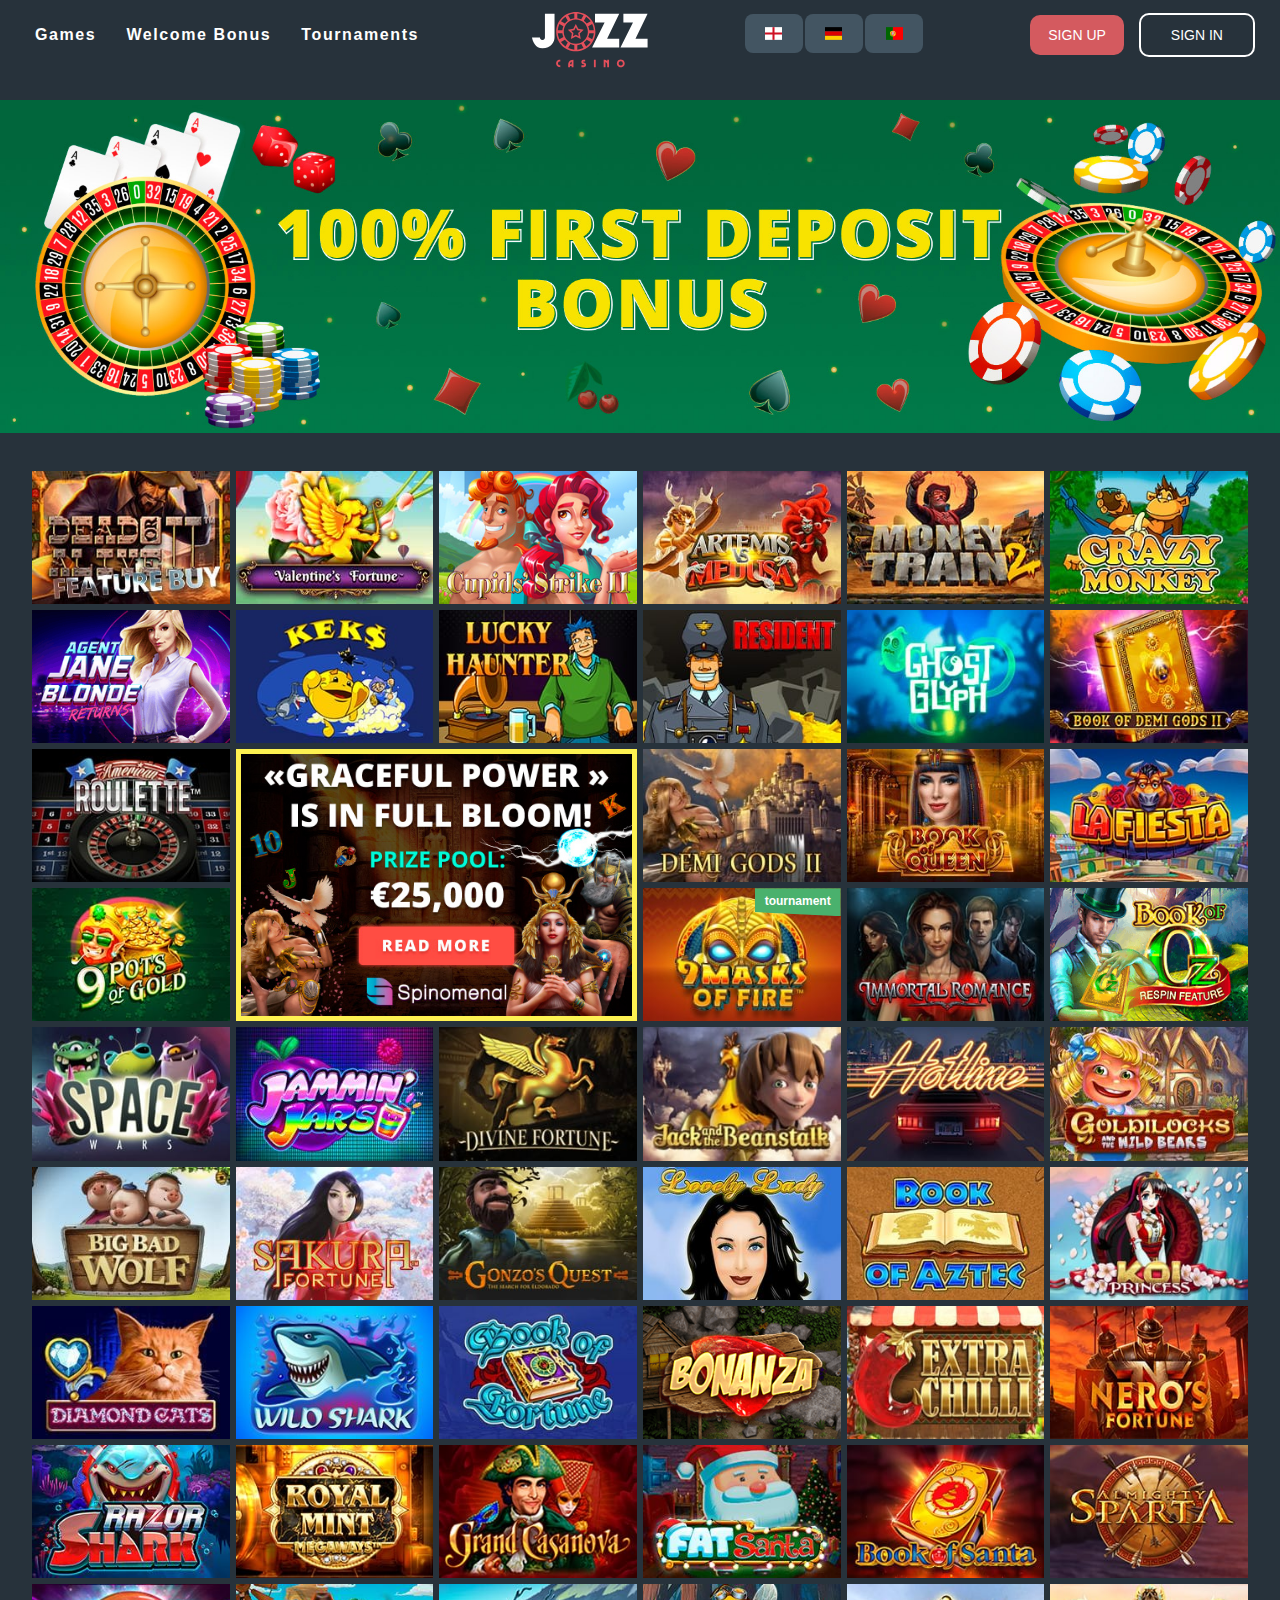
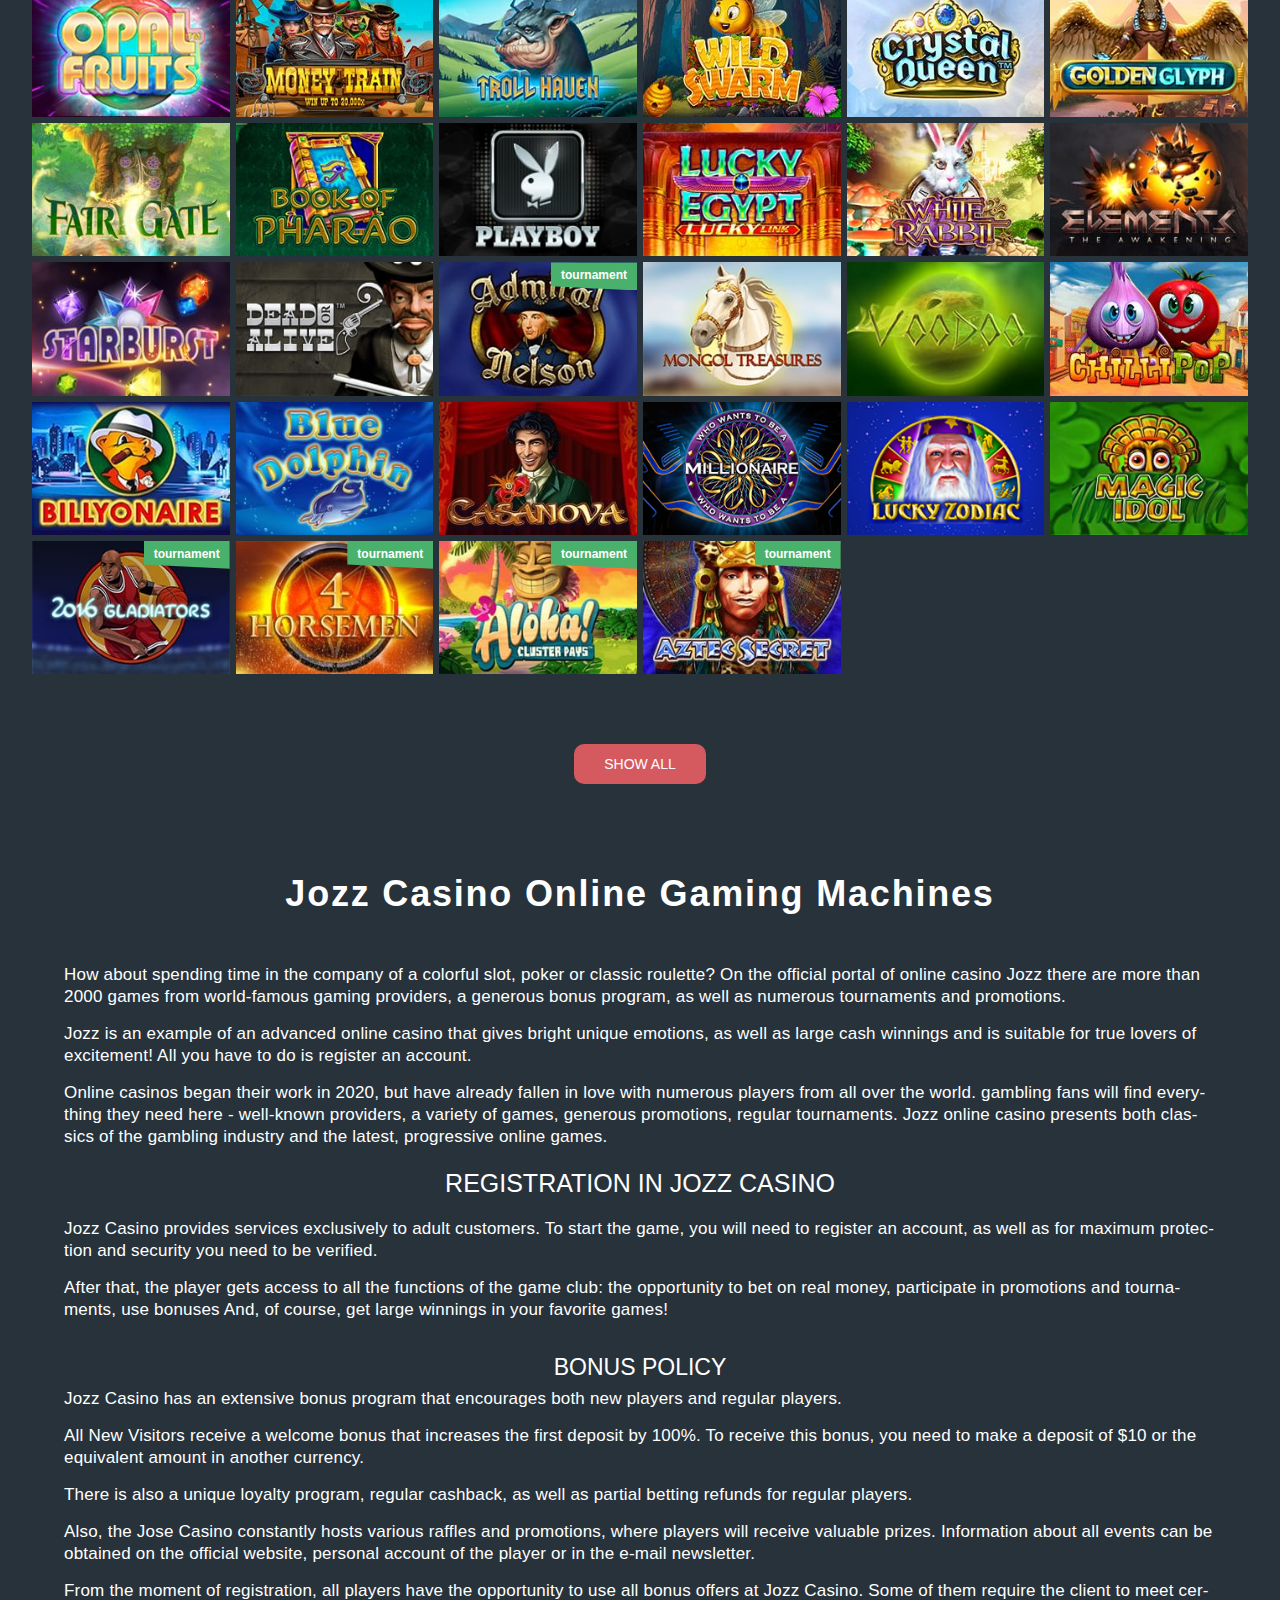
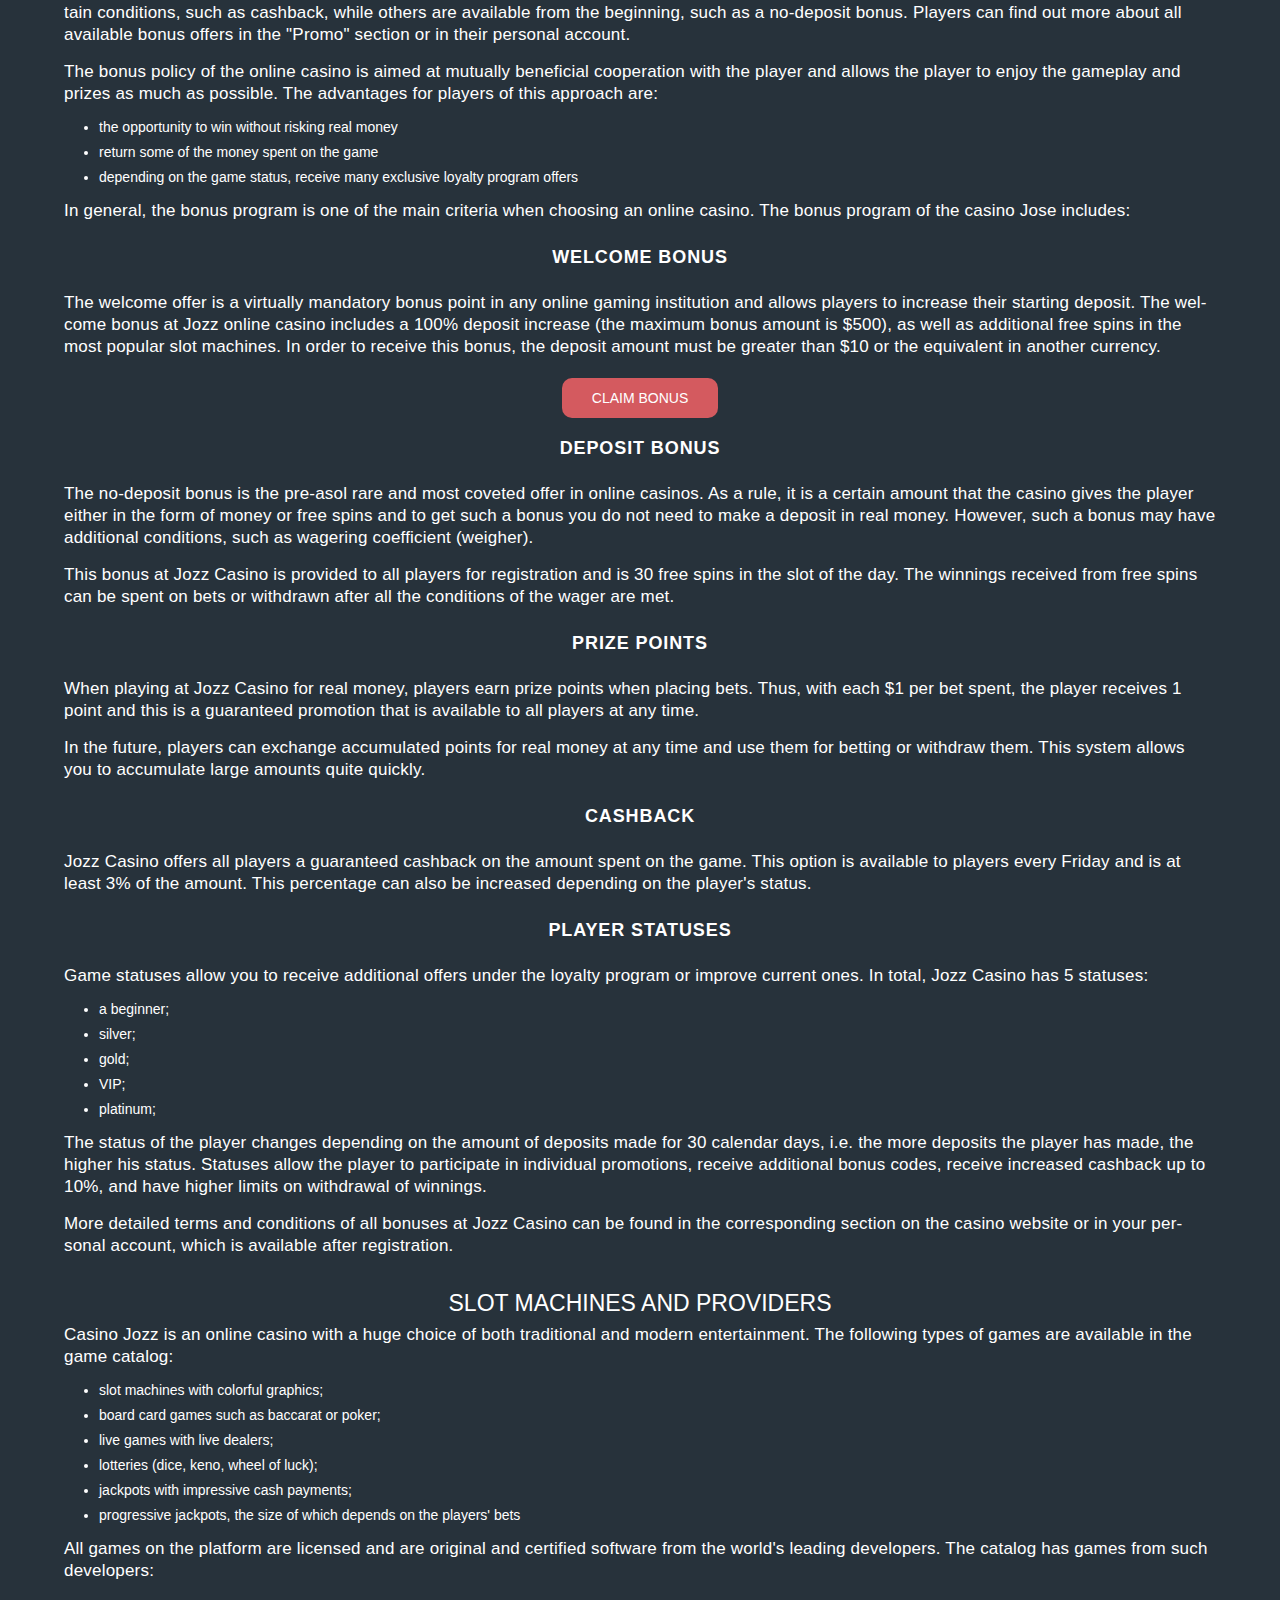
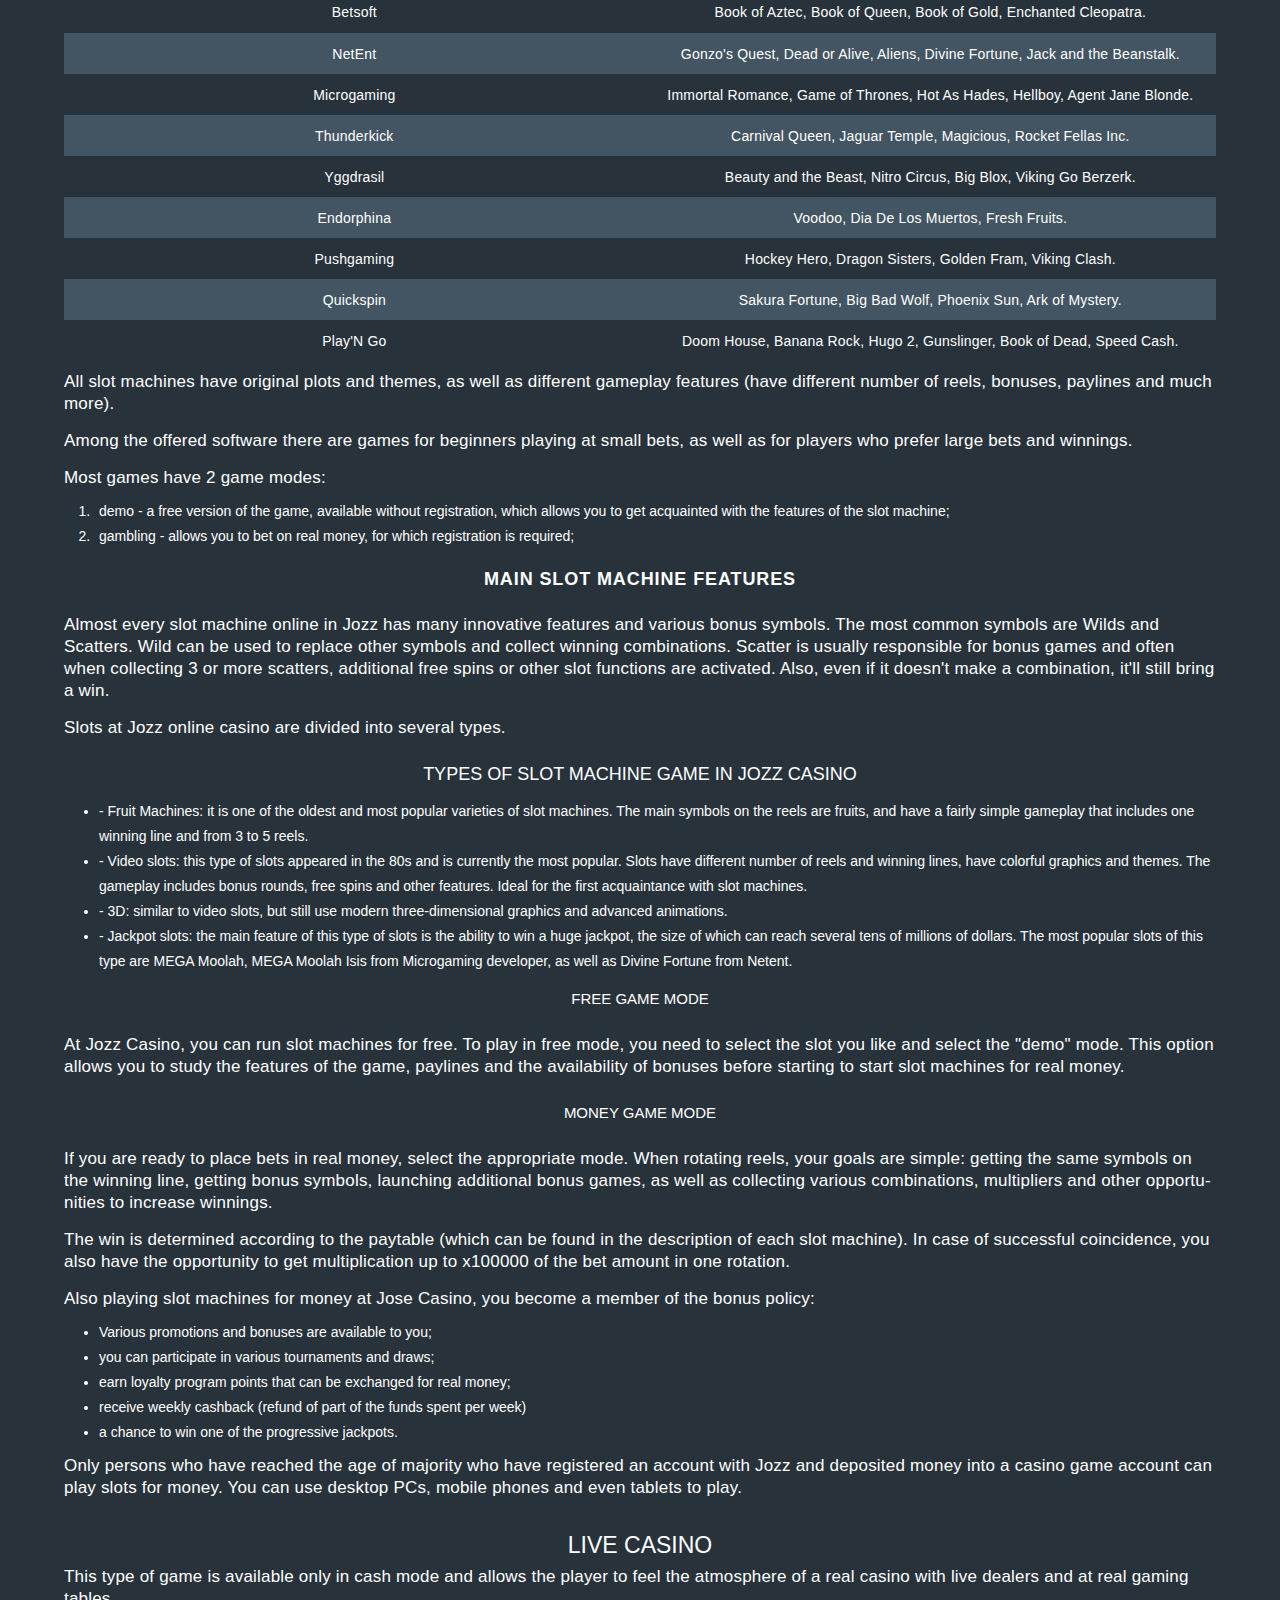
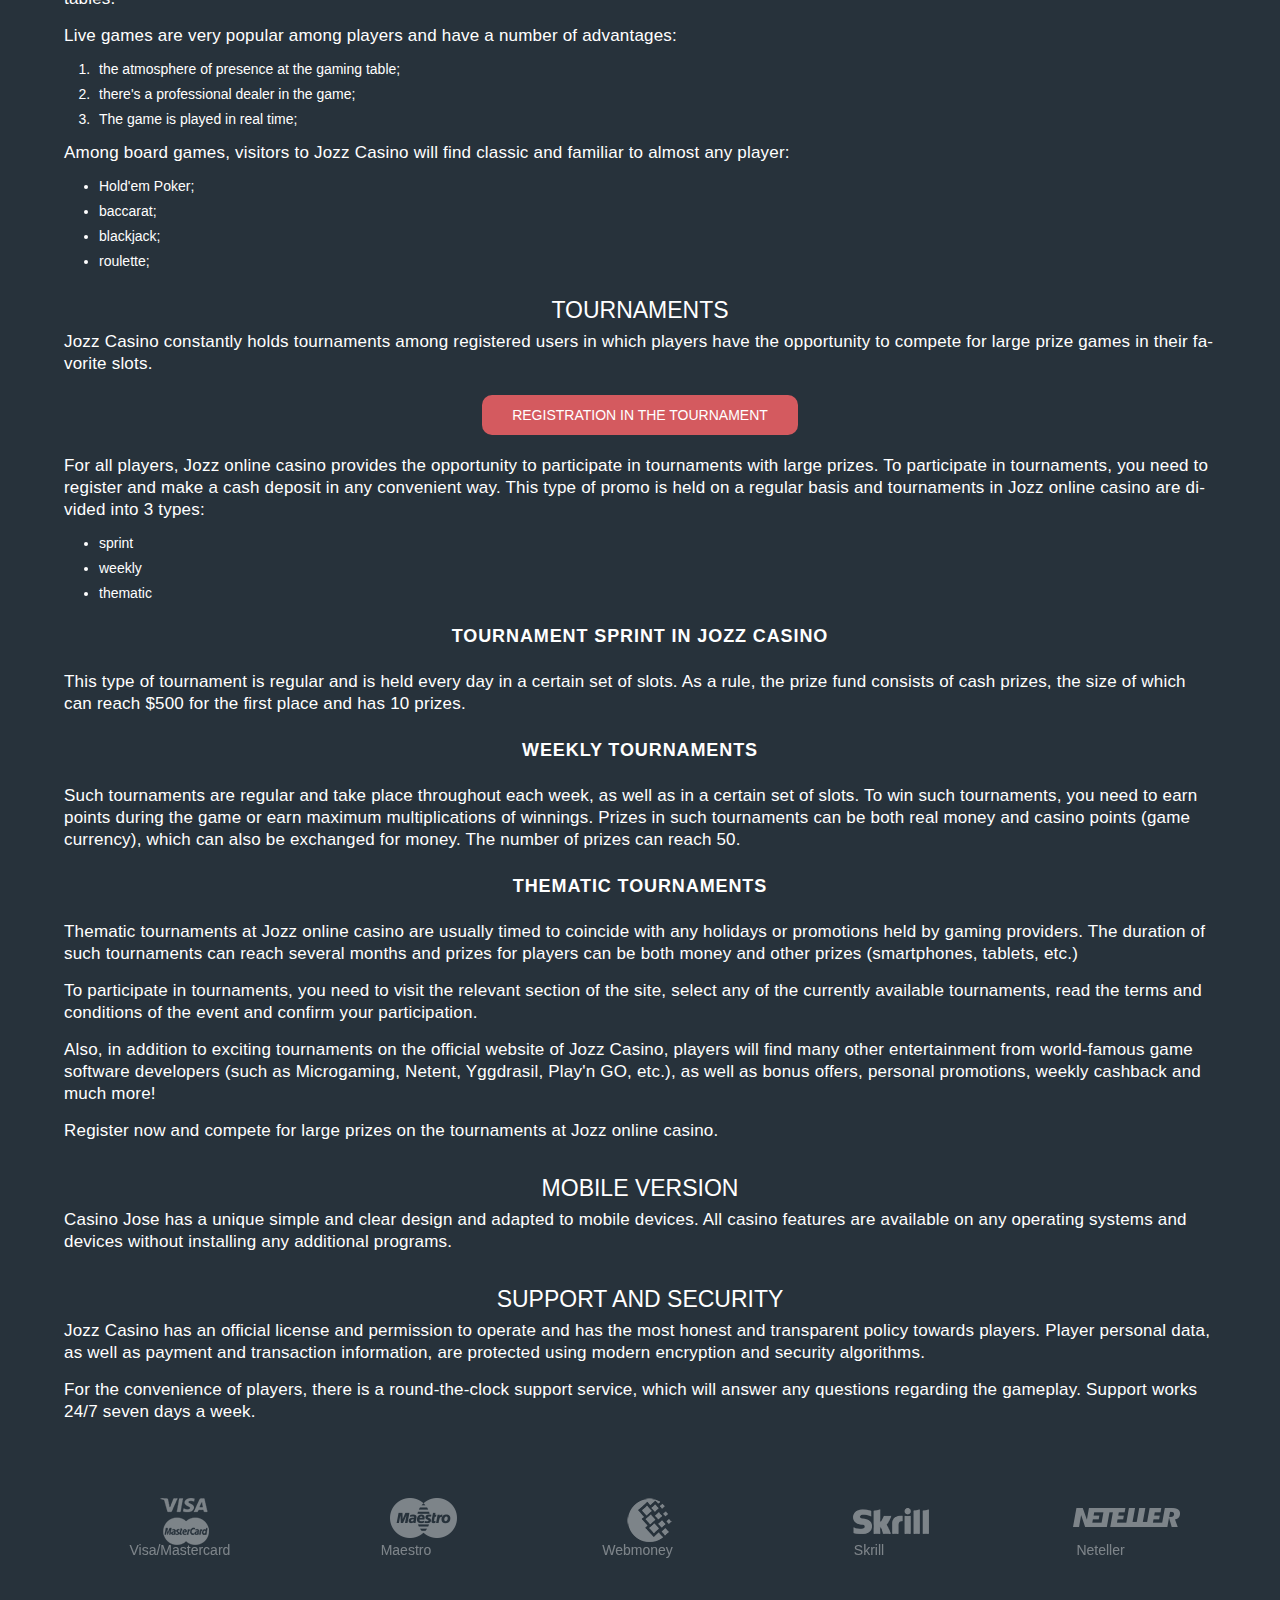
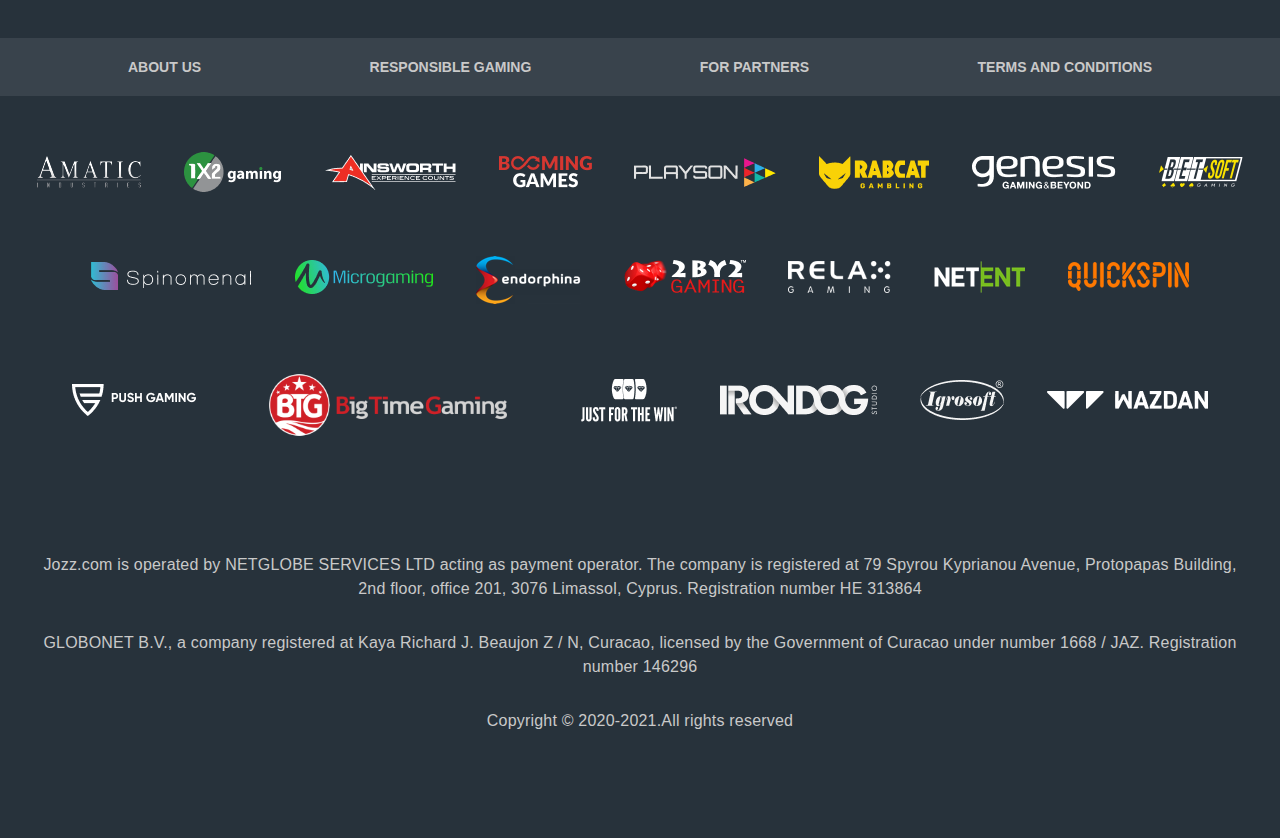
==== index.html @ a82b803a "Update index.html" ====
<!DOCTYPE html>
<html xmlns="http://www.w3.org/1999/xhtml" lang="en">
<head>
    <meta charset="UTF-8">
    <meta content="True" name="HandheldFriendly">
    <meta name="theme-color" content="#34424c">
    <meta name="viewport" content="initial-scale=1.0,minimum-scale=1.0,maximum-scale=1.0,width=device-width">
    <link rel="shortcut icon" type="image/x-icon" href="favicon.ico">
    <link rel="alternate" href="https://jozz-casino.github.io/" hreflang="en">
    <link rel="alternate" href="https://jozz-casino.github.io/de/" hreflang="de">
    <link rel="alternate" href="https://jozz-casino.github.io/pt/" hreflang="pt">
    <link rel="canonical" href="https://jozz-casino.github.io/">
    <title>Jozz online casino | Official website of Jozz Casino</title>
    <meta name="title" content="Jozz online casino | Official website of Jozz Casino">
    <meta name="description" content="The official website entry of Jozz online casino is a hall with licensed gambling and slots machines.">
    <meta name="keywords" content="jozzcasino, jozz casino, slots machine, online gambling">
    <link type="text/css" rel="stylesheet" href="main.css">
    <link type="text/css" rel="stylesheet" href="flag-icon.min.css">
    <meta name="msvalidate.01" content="D0B245B42FD0BAFA452D0A2E1EC56461" />
    <meta name="ahrefs-site-verification" content="7006e44dcd18ac11f52ba3ca4df21f56878add702a9eab594fc8f5e62fcdf2bf">
    <meta name="yandex-verification" content="850b9b584124d205" />
    <meta name="google-site-verification" content="a_10QCQyFEfsHe_pvBMb5BTrRDCr_xV-JUHJhdvZCvk" />
</head>
    <body style="overflow-y: scroll;">
    <div class="middle-position js-navigator-mob">
        <div class="middle-sidebar">
            <div class="middle-sidebar__wrap">
            <div class="navigator js-navigator">
            <div class="navigator__item js-game-link"><a href="#game" class="navigator__link"><span class="navigator-title">Games</span></a></div>
            <div class="navigator__item"><a href="#welcomebonus" class="navigator__link js-news-tab"><span class="navigator-title">Welcome bonus</span></a></div>
						<div class="navigator__item"><a href="#tournaments" class="navigator__link js-tournament-tab"><span class="navigator-title">Tournaments</span></a></div>
            
            <div class="navigator__item">
	          <a id="change_lang_mob" hreflang="en"><span class="flag-icon flag-icon-gb-eng"></span></a>
	          <a id="change_lang_mob" hreflang="de" href="/de/"><span class="flag-icon flag-icon-de"></span></a>
	          <a id="change_lang_mob" hreflang="pt" href="/pt/"><span class="flag-icon flag-icon-pt"></span></a>
	           </div>

                </div>           
            </div>
        </div>
    </div>

    <div class="main-wrapper">

    
    <div class="header">
        
        <nav class="header__nav js-navbar js-navbar-top">
        <div class="header__nav-navigation">
        <div class="header__nav-item"><a href="#game" class="header__nav-link js-game-link">Games</a></div>
        <div class="header__nav-item"><a href="#welcomebonus" class="header__nav-link js-news-tab">Welcome bonus</a></div>
        <div class="header__nav-item"><a href="#tournaments" class="header__nav-link js-tournament-tab">Tournaments</a></div>
				</div>              
<img class="logo__image" onclick="window.open('/goto/')"  src="main-logo.svg" alt="Jozz casino">
            <div class="header__nav-locale">
            <a hreflang="en" id="change_lang"><span class="flag-icon flag-icon-gb-eng"></span></a>
            <a hreflang="de" id="change_lang" href="/de/"><span class="flag-icon flag-icon-de"></span></a>
            <a hreflang="pt" id="change_lang" href="/pt/"><span class="flag-icon flag-icon-pt"></span></a>
            </div>
 
            <div class="header__nav-login">
            <a href="/goto/" class="btn btn-registration">Sign up</a>
            <a href="/goto/" class="btn-secondary btn-login">Sign in</a>
            </div>
        </nav>        
    </div>
<div class="main-box">
<div class="main">
	
<div class="carousel-main-block">
<a href="/goto/"><img class="carousel-image" data-u="image" src="banner.jpeg" alt="slider-image-101"></a>
</div>
            
<div class="tiles-block" id="game">
	                   <div class="game-list game-list--wrapper transition">
		                   
		                   <div class="game-list__item"> <div class="game-item"><picture><img src="deadoralive2fb_not_mobile_sw.jpg" class="v-lazy-image v-lazy-image-loaded" alt=""></picture>  <div class="game-item__hover"><div class="game-item__name"><span>Dead or Alive 2™</span></div> <div>  <span><a href="/goto/" class="game-item__play" rel="nofollow" target="_blank"></a> <a href="/goto/" class="game-item__demo-title" rel="nofollow" target="_blank">Demo</a></span></div></div></div></div><div class="game-list__item"> <div class="game-item"><picture><img src="SlotMachine_ValentinesFortune.jpg" class="v-lazy-image v-lazy-image-loaded" alt=""></picture>  <div class="game-item__hover"><div class="game-item__name"><span>Valentine’s Fortune</span></div> <div>  <span><a href="/goto/" class="game-item__play" rel="nofollow" target="_blank"></a> <a href="/goto/" class="game-item__demo-title" rel="nofollow" target="_blank">
                                       Demo
                                   </a></span></div></div></div></div><div class="game-list__item"> <div class="game-item"><picture><img src="SlotMachine_CupidStrike2.jpg" class="v-lazy-image v-lazy-image-loaded" alt=""></picture>  <div class="game-item__hover"><div class="game-item__name"><span>Cupid Strike 2</span></div> <div>  <span><a href="/goto/" class="game-item__play" rel="nofollow" target="_blank"></a> <a href="/goto/" class="game-item__demo-title" rel="nofollow" target="_blank">
                                       Demo
                                   </a></span></div></div></div></div><div class="game-list__item"> <div class="game-item"><picture><img src="artemisvsmedusa.jpg" class="v-lazy-image v-lazy-image-loaded" alt=""></picture>  <div class="game-item__hover"><div class="game-item__name"><span>Artemis vs Medusa</span></div> <div>  <span><a href="/goto/" class="game-item__play" rel="nofollow" target="_blank"></a> <a href="/goto/" class="game-item__demo-title" rel="nofollow" target="_blank">
                                       Demo
                                   </a></span></div></div></div></div><div class="game-list__item"> <div class="game-item"><picture><img src="moneytrain2.jpg" class="v-lazy-image v-lazy-image-loaded" alt=""></picture>  <div class="game-item__hover"><div class="game-item__name"><span>Money Train 2</span></div> <div>  <span><a href="/goto/" class="game-item__play" rel="nofollow" target="_blank"></a> <a href="/goto/" class="game-item__demo-title" rel="nofollow" target="_blank">
                                       Demo
                                   </a></span></div></div></div></div><div class="game-list__item"> <div class="game-item"><picture><img src="crazymonkey.jpg" class="v-lazy-image v-lazy-image-loaded" alt=""></picture>  <div class="game-item__hover"><div class="game-item__name"><span>Crazy Monkey</span></div> <div>  <span><a href="/goto/" class="game-item__play" rel="nofollow" target="_blank"></a> <a href="/goto/" class="game-item__demo-title" rel="nofollow" target="_blank">
                                       Demo
                                   </a></span></div></div></div></div><div class="game-list__item"> <div class="game-item"><picture><img src="agentjaneblondereturnsDesktop.jpg" class="v-lazy-image v-lazy-image-loaded" alt=""></picture>  <div class="game-item__hover"><div class="game-item__name"><span>Spinoween</span></div> <div>  <span><a href="/goto/" class="game-item__play" rel="nofollow" target="_blank"></a> <a href="/goto/" class="game-item__demo-title" rel="nofollow" target="_blank">
                                       Demo
                                   </a></span></div></div></div></div><div class="game-list__item"> <div class="game-item"><picture><img src="keks.jpg" class="v-lazy-image v-lazy-image-loaded" alt=""></picture>  <div class="game-item__hover"><div class="game-item__name"><span>Keks</span></div> <div>  <span><a href="/goto/" class="game-item__play" rel="nofollow" target="_blank"></a> <a href="/goto/" class="game-item__demo-title" rel="nofollow" target="_blank">
                                       Demo
                                   </a></span></div></div></div></div><div class="game-list__item"> <div class="game-item"><picture><img src="luckyhaunter.jpg" class="v-lazy-image v-lazy-image-loaded" alt=""></picture>  <div class="game-item__hover"><div class="game-item__name"><span>Lucky Haunter</span></div> <div>  <span><a href="/goto/" class="game-item__play" rel="nofollow" target="_blank"></a> <a href="/goto/" class="game-item__demo-title" rel="nofollow" target="_blank">
                                       Demo
                                   </a></span></div></div></div></div><div class="game-list__item"> <div class="game-item"><picture><img src="resident.jpg" class="v-lazy-image v-lazy-image-loaded" alt=""></picture>  <div class="game-item__hover"><div class="game-item__name"><span>Resident</span></div> <div>  <span><a href="/goto/" class="game-item__play" rel="nofollow" target="_blank"></a> <a href="/goto/" class="game-item__demo-title" rel="nofollow" target="_blank">
                                       Demo
                                   </a></span></div></div></div></div><div class="game-list__item"> <div class="game-item"><picture><img src="ghostglyph.jpg" class="v-lazy-image v-lazy-image-loaded" alt=""></picture>  <div class="game-item__hover"><div class="game-item__name"><span>Ghost Glyph</span></div> <div>  <span><a href="/goto/" class="game-item__play" rel="nofollow" target="_blank"></a> <a href="/goto/" class="game-item__demo-title" rel="nofollow" target="_blank">
                                       Demo
                                   </a></span></div></div></div></div><div class="game-list__item"> <div class="game-item"><picture><img src="SlotMachine_BookOfDemiGods2.jpg" class="v-lazy-image v-lazy-image-loaded" alt=""></picture>  <div class="game-item__hover"><div class="game-item__name"><span>Book Of Demi Gods II</span></div> <div>  <span><a href="/goto/" class="game-item__play" rel="nofollow" target="_blank"></a> <a href="/goto/" class="game-item__demo-title" rel="nofollow" target="_blank">
                                       Demo
                                   </a></span></div></div></div></div><div class="game-list__item"> <div class="game-item"><picture><img src="americanroulette3_not_mobile_sw.jpg" class="v-lazy-image v-lazy-image-loaded" alt=""></picture>  <div class="game-item__hover"><div class="game-item__name"><span>Penny Fruits</span></div> <div>  <span><a href="/goto/" class="game-item__play" rel="nofollow" target="_blank"></a> <a href="/goto/" class="game-item__demo-title" rel="nofollow" target="_blank">
                                       Demo
                                   </a></span></div></div></div></div><div class="game-list__item"> <div class="game-item"><picture><img src="SlotMachine_DemiGods2-15E.jpg" class="v-lazy-image v-lazy-image-loaded" alt=""></picture>  <div class="game-item__hover"><div class="game-item__name"><span>Demi Gods 2</span></div> <div>  <span><a href="/goto/" class="game-item__play" rel="nofollow" target="_blank"></a> <a href="/goto/" class="game-item__demo-title" rel="nofollow" target="_blank">
                                       Demo
                                   </a></span></div></div></div></div><div class="game-list__item"> <div class="game-item"><picture><img src="bookofqueen.jpg" class="v-lazy-image v-lazy-image-loaded" alt=""></picture>  <div class="game-item__hover"><div class="game-item__name"><span>Story Of Hercules</span></div> <div>  <span><a href="/goto/" class="game-item__play" rel="nofollow" target="_blank"></a> <a href="/goto/" class="game-item__demo-title" rel="nofollow" target="_blank">
                                       Demo
                                   </a></span></div></div></div></div><div class="game-list__item"> <div class="game-item"><picture><img src="lafiesta.jpg" class="v-lazy-image v-lazy-image-loaded" alt=""></picture>  <div class="game-item__hover"><div class="game-item__name"><span>La Fiesta</span></div> <div>  <span><a href="/goto/" class="game-item__play" rel="nofollow" target="_blank"></a> <a href="/goto/" class="game-item__demo-title" rel="nofollow" target="_blank">
                                       Demo
                                   </a></span></div></div></div></div><div class="game-list__item"> <div class="game-item"><picture><img src="9potsOfGoldDesktop.jpg" class="v-lazy-image v-lazy-image-loaded" alt=""></picture>  <div class="game-item__hover"><div class="game-item__name"><span>9 Pots Of Gold</span></div> <div>  <span><a href="/goto/" class="game-item__play" rel="nofollow" target="_blank"></a> <a href="/goto/" class="game-item__demo-title" rel="nofollow" target="_blank">
                                       Demo
                                   </a></span></div></div></div></div><div class="game-list__item"> <div class="game-item"><picture><img src="9masksOfFireDesktop.jpg" class="v-lazy-image v-lazy-image-loaded" alt=""></picture> <span class="game-item__status game-item__status--tournament">
                            tournament
                        </span> <div class="game-item__hover"><div class="game-item__name"><span>9 Masks Of Fire</span></div> <div>  <span><a href="/goto/" class="game-item__play" rel="nofollow" target="_blank"></a> <a href="/goto/" class="game-item__demo-title" rel="nofollow" target="_blank">
                                       Demo
                                   </a></span></div></div></div></div><div class="game-list__item"> <div class="game-item"><picture><img src="immortalRomanceDesktop.jpg" class="v-lazy-image v-lazy-image-loaded" alt=""></picture>  <div class="game-item__hover"><div class="game-item__name"><span>Immortal Romance</span></div> <div>  <span><a href="/goto/" class="game-item__play" rel="nofollow" target="_blank"></a> <a href="/goto/" class="game-item__demo-title" rel="nofollow" target="_blank">
                                       Demo
                                   </a></span></div></div></div></div><div class="game-list__item"> <div class="game-item"><picture><img src="bookOfOzDesktop.jpg" class="v-lazy-image v-lazy-image-loaded" alt=""></picture>  <div class="game-item__hover"><div class="game-item__name"><span>Book Of Oz</span></div> <div>  <span><a href="/goto/" class="game-item__play" rel="nofollow" target="_blank"></a> <a href="/goto/" class="game-item__demo-title" rel="nofollow" target="_blank">
                                       Demo
                                   </a></span></div></div></div></div><div class="game-list__item"> <div class="game-item"><picture><img src="spacewars_not_mobile_sw.jpg" class="v-lazy-image v-lazy-image-loaded" alt=""></picture>  <div class="game-item__hover"><div class="game-item__name"><span>Space Wars</span></div> <div>  <span><a href="/goto/" class="game-item__play" rel="nofollow" target="_blank"></a> <a href="/goto/" class="game-item__demo-title" rel="nofollow" target="_blank">
                                       Demo
                                   </a></span></div></div></div></div><div class="game-list__item"> <div class="game-item"><picture><img src="jamminjars.jpg" class="v-lazy-image v-lazy-image-loaded" alt=""></picture>  <div class="game-item__hover"><div class="game-item__name"><span>Jammin Jars</span></div> <div>  <span><a href="/goto/" class="game-item__play" rel="nofollow" target="_blank"></a> <a href="/goto/" class="game-item__demo-title" rel="nofollow" target="_blank">
                                       Demo
                                   </a></span></div></div></div></div><div class="game-list__item"> <div class="game-item"><picture><img src="godsoffortune_not_mobile_sw.jpg" class="v-lazy-image v-lazy-image-loaded" alt=""></picture>  <div class="game-item__hover"><div class="game-item__name"><span>Divine Fortune</span></div> <div>  <span><a href="/goto/" class="game-item__play" rel="nofollow" target="_blank"></a> <a href="/goto/" class="game-item__demo-title" rel="nofollow" target="_blank">
                                       Demo
                                   </a></span></div></div></div></div><div class="game-list__item"> <div class="game-item"><picture><img src="jackandbeanstalk_not_mobile_sw.jpg" class="v-lazy-image v-lazy-image-loaded" alt=""></picture>  <div class="game-item__hover"><div class="game-item__name"><span>Jack And The Beanstalk</span></div> <div>  <span><a href="/goto/" class="game-item__play" rel="nofollow" target="_blank"></a> <a href="/goto/" class="game-item__demo-title" rel="nofollow" target="_blank">
                                       Demo
                                   </a></span></div></div></div></div><div class="game-list__item"> <div class="game-item"><picture><img src="hotline_not_mobile_sw.jpg" class="v-lazy-image v-lazy-image-loaded" alt=""></picture>  <div class="game-item__hover"><div class="game-item__name"><span>Hotline</span></div> <div>  <span><a href="/goto/" class="game-item__play" rel="nofollow" target="_blank"></a> <a href="/goto/" class="game-item__demo-title" rel="nofollow" target="_blank">
                                       Demo
                                   </a></span></div></div></div></div><div class="game-list__item"> <div class="game-item"><picture><img src="goldilocks2.jpg" class="v-lazy-image v-lazy-image-loaded" alt=""></picture>  <div class="game-item__hover"><div class="game-item__name"><span>Goldilocks And The Wild Bears</span></div> <div>  <span><a href="/goto/" class="game-item__play" rel="nofollow" target="_blank"></a> <a href="/goto/" class="game-item__demo-title" rel="nofollow" target="_blank">
                                       Demo
                                   </a></span></div></div></div></div><div class="game-list__item"> <div class="game-item"><picture><img src="bbw.jpg" class="v-lazy-image v-lazy-image-loaded" alt=""></picture>  <div class="game-item__hover"><div class="game-item__name"><span>Big Bad Wolf</span></div> <div>  <span><a href="/goto/" class="game-item__play" rel="nofollow" target="_blank"></a> <a href="/goto/" class="game-item__demo-title" rel="nofollow" target="_blank">
                                       Demo
                                   </a></span></div></div></div></div><div class="game-list__item"> <div class="game-item"><picture><img src="sakurafortune.jpg" class="v-lazy-image v-lazy-image-loaded" alt=""></picture>  <div class="game-item__hover"><div class="game-item__name"><span>Sakura Fortune</span></div> <div>  <span><a href="/goto/" class="game-item__play" rel="nofollow" target="_blank"></a> <a href="/goto/" class="game-item__demo-title" rel="nofollow" target="_blank">
                                       Demo
                                   </a></span></div></div></div></div><div class="game-list__item"> <div class="game-item"><picture><img src="eldorado_not_mobile_sw.jpg" class="v-lazy-image v-lazy-image-loaded" alt=""></picture>  <div class="game-item__hover"><div class="game-item__name"><span>Gonzo's Quest</span></div> <div>  <span><a href="/goto/" class="game-item__play" rel="nofollow" target="_blank"></a> <a href="/goto/" class="game-item__demo-title" rel="nofollow" target="_blank">
                                       Demo
                                   </a></span></div></div></div></div><div class="game-list__item"> <div class="game-item"><picture><img src="ladyluck.jpg" class="v-lazy-image v-lazy-image-loaded" alt=""></picture>  <div class="game-item__hover"><div class="game-item__name"><span>Lovely Lady</span></div> <div>  <span><a href="/goto/" class="game-item__play" rel="nofollow" target="_blank"></a> <a href="/goto/" class="game-item__demo-title" rel="nofollow" target="_blank">
                                       Demo
                                   </a></span></div></div></div></div><div class="game-list__item"> <div class="game-item"><picture><img src="bookofaztec.jpg" class="v-lazy-image v-lazy-image-loaded" alt=""></picture>  <div class="game-item__hover"><div class="game-item__name"><span>Book Of Aztec</span></div> <div>  <span><a href="/goto/" class="game-item__play" rel="nofollow" target="_blank"></a> <a href="/goto/" class="game-item__demo-title" rel="nofollow" target="_blank">
                                       Demo
                                   </a></span></div></div></div></div><div class="game-list__item"> <div class="game-item"><picture><img src="koiprincess_not_mobile_sw.jpg" class="v-lazy-image v-lazy-image-loaded" alt=""></picture>  <div class="game-item__hover"><div class="game-item__name"><span>Koi Princess</span></div> <div>  <span><a href="/goto/" class="game-item__play" rel="nofollow" target="_blank"></a> <a href="/goto/" class="game-item__demo-title" rel="nofollow" target="_blank">
                                       Demo
                                   </a></span></div></div></div></div><div class="game-list__item"> <div class="game-item"><picture><img src="diamondcats.jpg" class="v-lazy-image v-lazy-image-loaded" alt=""></picture>  <div class="game-item__hover"><div class="game-item__name"><span>Diamond Cats</span></div> <div>  <span><a href="/goto/" class="game-item__play" rel="nofollow" target="_blank"></a> <a href="/goto/" class="game-item__demo-title" rel="nofollow" target="_blank">
                                       Demo
                                   </a></span></div></div></div></div><div class="game-list__item"> <div class="game-item"><picture><img src="wildshark.jpg" class="v-lazy-image v-lazy-image-loaded" alt=""></picture>  <div class="game-item__hover"><div class="game-item__name"><span>Wild Shark</span></div> <div>  <span><a href="/goto/" class="game-item__play" rel="nofollow" target="_blank"></a> <a href="/goto/" class="game-item__demo-title" rel="nofollow" target="_blank">
                                       Demo
                                   </a></span></div></div></div></div><div class="game-list__item"> <div class="game-item"><picture><img src="bookoffortune.jpg" class="v-lazy-image v-lazy-image-loaded" alt=""></picture>  <div class="game-item__hover"><div class="game-item__name"><span>Book Of Fortune</span></div> <div>  <span><a href="/goto/" class="game-item__play" rel="nofollow" target="_blank"></a> <a href="/goto/" class="game-item__demo-title" rel="nofollow" target="_blank">
                                       Demo
                                   </a></span></div></div></div></div><div class="game-list__item"> <div class="game-item"><picture><img src="bonanzaDesktop.jpg" class="v-lazy-image v-lazy-image-loaded" alt=""></picture>  <div class="game-item__hover"><div class="game-item__name"><span>Bonanza</span></div> <div>  <span><a href="/goto/" class="game-item__play" rel="nofollow" target="_blank"></a> <a href="/goto/" class="game-item__demo-title" rel="nofollow" target="_blank">
                                       Demo
                                   </a></span></div></div></div></div><div class="game-list__item"> <div class="game-item"><picture><img src="extraChilliDesktop.jpg" class="v-lazy-image v-lazy-image-loaded" alt=""></picture>  <div class="game-item__hover"><div class="game-item__name"><span>Extra Chilli</span></div> <div>  <span><a href="/goto/" class="game-item__play" rel="nofollow" target="_blank"></a> <a href="/goto/" class="game-item__demo-title" rel="nofollow" target="_blank">
                                       Demo
                                   </a></span></div></div></div></div><div class="game-list__item"> <div class="game-item"><picture><img src="nerosfortune.jpg" class="v-lazy-image v-lazy-image-loaded" alt=""></picture>  <div class="game-item__hover"><div class="game-item__name"><span>Nero's Fortune</span></div> <div>  <span><a href="/goto/" class="game-item__play" rel="nofollow" target="_blank"></a> <a href="/goto/" class="game-item__demo-title" rel="nofollow" target="_blank">
                                       Demo
                                   </a></span></div></div></div></div><div class="game-list__item"> <div class="game-item"><picture><img src="razorshark.jpg" class="v-lazy-image v-lazy-image-loaded" alt=""></picture>  <div class="game-item__hover"><div class="game-item__name"><span>Razor Shark</span></div> <div>  <span><a href="/goto/" class="game-item__play" rel="nofollow" target="_blank"></a> <a href="/goto/" class="game-item__demo-title" rel="nofollow" target="_blank">
                                       Demo
                                   </a></span></div></div></div></div><div class="game-list__item"> <div class="game-item"><picture><img src="royalmint.jpg" class="v-lazy-image v-lazy-image-loaded" alt=""></picture>  <div class="game-item__hover"><div class="game-item__name"><span>Royal Mint</span></div> <div>  <span><a href="/goto/" class="game-item__play" rel="nofollow" target="_blank"></a> <a href="/goto/" class="game-item__demo-title" rel="nofollow" target="_blank">
                                       Demo
                                   </a></span></div></div></div></div><div class="game-list__item"> <div class="game-item"><picture><img src="grandcasanova.jpg" class="v-lazy-image v-lazy-image-loaded" alt=""></picture>  <div class="game-item__hover"><div class="game-item__name"><span>Grand Casanova</span></div> <div>  <span><a href="/goto/" class="game-item__play" rel="nofollow" target="_blank"></a> <a href="/goto/" class="game-item__demo-title" rel="nofollow" target="_blank">
                                       Demo
                                   </a></span></div></div></div></div><div class="game-list__item"> <div class="game-item"><picture><img src="fatsanta.jpg" class="v-lazy-image v-lazy-image-loaded" alt=""></picture>  <div class="game-item__hover"><div class="game-item__name"><span>Fat Santa</span></div> <div>  <span><a href="/goto/" class="game-item__play" rel="nofollow" target="_blank"></a> <a href="/goto/" class="game-item__demo-title" rel="nofollow" target="_blank">
                                       Demo
                                   </a></span></div></div></div></div><div class="game-list__item"> <div class="game-item"><picture><img src="endorphina2_BookOfSanta@ENDORPHINA.jpg" class="v-lazy-image v-lazy-image-loaded" alt=""></picture>  <div class="game-item__hover"><div class="game-item__name"><span>Book Of Santa</span></div> <div>  <span><a href="/goto/" class="game-item__play" rel="nofollow" target="_blank"></a> <a href="/goto/" class="game-item__demo-title" rel="nofollow" target="_blank">
                                       Demo
                                   </a></span></div></div></div></div><div class="game-list__item"> <div class="game-item"><picture><img src="endorphina2_AlmightySparta@ENDORPHINA.jpg" class="v-lazy-image v-lazy-image-loaded" alt=""></picture>  <div class="game-item__hover"><div class="game-item__name"><span>Almighty Sparta</span></div> <div>  <span><a href="/goto/" class="game-item__play" rel="nofollow" target="_blank"></a> <a href="/goto/" class="game-item__demo-title" rel="nofollow" target="_blank">
                                       Demo
                                   </a></span></div></div></div></div><div class="game-list__item"> <div class="game-item"><picture><img src="opalfruits.jpg" class="v-lazy-image v-lazy-image-loaded" alt=""></picture>  <div class="game-item__hover"><div class="game-item__name"><span>Opal Fruits</span></div> <div>  <span><a href="/goto/" class="game-item__play"></a> <a href="/goto/" class="game-item__demo-title" rel="nofollow" target="_blank">
                                       Demo
                                   </a></span></div></div></div></div><div class="game-list__item"> <div class="game-item"><picture><img src="moneytrain.jpg" class="v-lazy-image v-lazy-image-loaded" alt=""></picture>  <div class="game-item__hover"><div class="game-item__name"><span>Money Train</span></div> <div>  <span><a href="/goto/" class="game-item__play" rel="nofollow" target="_blank"></a> <a href="/goto/" class="game-item__demo-title" rel="nofollow" target="_blank">
                                       Demo
                                   </a></span></div></div></div></div><div class="game-list__item"> <div class="game-item"><picture><img src="endorphina2_TrollHaven@ENDORPHINA.jpg" class="v-lazy-image v-lazy-image-loaded" alt=""></picture>  <div class="game-item__hover"><div class="game-item__name"><span>Troll Haven</span></div> <div>  <span><a href="/goto/" class="game-item__play" rel="nofollow" target="_blank"></a> <a href="/goto/" class="game-item__demo-title" rel="nofollow" target="_blank">
                                       Demo
                                   </a></span></div></div></div></div><div class="game-list__item"> <div class="game-item"><picture><img src="wildswarm.jpg" class="v-lazy-image v-lazy-image-loaded" alt=""></picture>  <div class="game-item__hover"><div class="game-item__name"><span>Wild Swarm</span></div> <div>  <span><a href="/goto/" class="game-item__play" rel="nofollow" target="_blank"></a> <a href="/goto/" class="game-item__demo-title" rel="nofollow" target="_blank">
                                       Demo
                                   </a></span></div></div></div></div><div class="game-list__item"> <div class="game-item"><picture><img src="crystalqueen.jpg" class="v-lazy-image v-lazy-image-loaded" alt=""></picture>  <div class="game-item__hover"><div class="game-item__name"><span>Crystal Queen</span></div> <div>  <span><a href="/goto/" class="game-item__play" rel="nofollow" target="_blank"></a> <a href="/goto/" class="game-item__demo-title" rel="nofollow" target="_blank">
                                       Demo
                                   </a></span></div></div></div></div><div class="game-list__item"> <div class="game-item"><picture><img src="goldenglyph.jpg" class="v-lazy-image v-lazy-image-loaded" alt=""></picture>  <div class="game-item__hover"><div class="game-item__name"><span>Golden Glyph</span></div> <div>  <span><a href="/goto/" class="game-item__play" rel="nofollow" target="_blank"></a> <a href="/goto/" class="game-item__demo-title" rel="nofollow" target="_blank">
                                       Demo
                                   </a></span></div></div></div></div><div class="game-list__item"> <div class="game-item"><picture><img src="fairygate.jpg" class="v-lazy-image v-lazy-image-loaded" alt=""></picture>  <div class="game-item__hover"><div class="game-item__name"><span>Fairy Gate</span></div> <div>  <span><a href="/goto/" class="game-item__play" rel="nofollow" target="_blank"></a> <a href="/goto/" class="game-item__demo-title" rel="nofollow" target="_blank">
                                       Demo
                                   </a></span></div></div></div></div><div class="game-list__item"> <div class="game-item"><picture><img src="bookofpharao.jpg" class="v-lazy-image v-lazy-image-loaded" alt=""></picture>  <div class="game-item__hover"><div class="game-item__name"><span>Book Of Pharao</span></div> <div>  <span><a href="/goto/" class="game-item__play" rel="nofollow" target="_blank"></a> <a href="/goto/" class="game-item__demo-title" rel="nofollow" target="_blank">
                                       Demo
                                   </a></span></div></div></div></div><div class="game-list__item"> <div class="game-item"><picture><img src="Playboy.png" class="v-lazy-image v-lazy-image-loaded" alt=""></picture>  <div class="game-item__hover"><div class="game-item__name"><span>Playboy</span></div> <div>  <span><a href="/goto/" class="game-item__play" rel="nofollow" target="_blank"></a> <a href="/goto/" class="game-item__demo-title" rel="nofollow" target="_blank">
                                       Demo
                                   </a></span></div></div></div></div><div class="game-list__item"> <div class="game-item"><picture><img src="luckyegypt.jpg" class="v-lazy-image v-lazy-image-loaded" alt=""></picture>  <div class="game-item__hover"><div class="game-item__name"><span>Lucky Egypt</span></div> <div>  <span><a href="/goto/" class="game-item__play" rel="nofollow" target="_blank"></a> <a href="/goto/" class="game-item__demo-title" rel="nofollow" target="_blank">
                                       Demo
                                   </a></span></div></div></div></div><div class="game-list__item"> <div class="game-item"><picture><img src="whiteRabbitDesktop.jpg" class="v-lazy-image v-lazy-image-loaded" alt=""></picture>  <div class="game-item__hover"><div class="game-item__name"><span>White Rabbit</span></div> <div>  <span><a href="/goto/" class="game-item__play" rel="nofollow" target="_blank"></a> <a href="/goto/" class="game-item__demo-title" rel="nofollow" target="_blank">
                                       Demo
                                   </a></span></div></div></div></div><div class="game-list__item"> <div class="game-item"><picture><img src="elements_not_mobile_sw.jpg" class="v-lazy-image v-lazy-image-loaded" alt=""></picture>  <div class="game-item__hover"><div class="game-item__name"><span>Elements: The Awakening</span></div> <div>  <span><a href="/goto/" class="game-item__play" rel="nofollow" target="_blank"></a> <a href="/goto/" class="game-item__demo-title" rel="nofollow" target="_blank">
                                       Demo
                                   </a></span></div></div></div></div><div class="game-list__item"> <div class="game-item"><picture><img src="starburst_not_mobile_sw.jpg" class="v-lazy-image v-lazy-image-loaded" alt=""></picture>  <div class="game-item__hover"><div class="game-item__name"><span>Starburst</span></div> <div>  <span><a href="/goto/" class="game-item__play" rel="nofollow" target="_blank"></a> <a href="/goto/" class="game-item__demo-title" rel="nofollow" target="_blank">
                                       Demo
                                   </a></span></div></div></div></div><div class="game-list__item"> <div class="game-item"><picture><img src="deadoralive_not_mobile_sw.jpg" class="v-lazy-image v-lazy-image-loaded" alt=""></picture>  <div class="game-item__hover"><div class="game-item__name"><span>Dead Or Alive</span></div> <div>  <span><a href="/goto/" class="game-item__play" rel="nofollow" target="_blank"></a> <a href="/goto/" class="game-item__demo-title" rel="nofollow" target="_blank">
                                       Demo
                                   </a></span></div></div></div></div><div class="game-list__item"> <div class="game-item"><picture><img src="admiral.jpg" class="v-lazy-image v-lazy-image-loaded" alt=""></picture> <span class="game-item__status game-item__status--tournament">
                            tournament
                        </span> <div class="game-item__hover"><div class="game-item__name"><span>Admiral Nelson</span></div> <div>  <span><a href="/goto/" class="game-item__play" rel="nofollow" target="_blank"></a> <a href="/goto/" class="game-item__demo-title" rel="nofollow" target="_blank">
                                       Demo
                                   </a></span></div></div></div></div><div class="game-list__item"> <div class="game-item"><picture><img src="endorphina_MongolTreasures@ENDORPHINA.jpg" class="v-lazy-image v-lazy-image-loaded" alt=""></picture>  <div class="game-item__hover"><div class="game-item__name"><span>Mongol Treasure</span></div> <div>  <span><a href="/goto/" class="game-item__play" rel="nofollow" target="_blank"></a> <a href="/goto/" class="game-item__demo-title" rel="nofollow" target="_blank">
                                       Demo
                                   </a></span></div></div></div></div><div class="game-list__item"> <div class="game-item"><picture><img src="endorphina2_Voodoo@ENDORPHINA.jpg" class="v-lazy-image v-lazy-image-loaded" alt=""></picture>  <div class="game-item__hover"><div class="game-item__name"><span>Voodoo</span></div> <div>  <span><a href="/goto/" class="game-item__play" rel="nofollow" target="_blank"></a> <a href="/goto/" class="game-item__demo-title" rel="nofollow" target="_blank">
                                       Demo
                                   </a></span></div></div></div></div><div class="game-list__item"> <div class="game-item"><picture><img src="800.jpg" class="v-lazy-image v-lazy-image-loaded" alt=""></picture>  <div class="game-item__hover"><div class="game-item__name"><span>Chilli Pop</span></div> <div>  <span><a href="/goto/" class="game-item__play" rel="nofollow" target="_blank"></a> <a href="/goto/" class="game-item__demo-title" rel="nofollow" target="_blank">
                                       Demo
                                   </a></span></div></div></div></div><div class="game-list__item"> <div class="game-item"><picture><img src="billyonaire.jpg" class="v-lazy-image v-lazy-image-loaded" alt=""></picture>  <div class="game-item__hover"><div class="game-item__name"><span>Billyonaire</span></div> <div>  <span><a href="/goto/" class="game-item__play" rel="nofollow" target="_blank"></a> <a href="/goto/" class="game-item__demo-title" rel="nofollow" target="_blank">
                                       Demo
                                   </a></span></div></div></div></div><div class="game-list__item"> <div class="game-item"><picture><img src="bluedolphin.jpg" class="v-lazy-image v-lazy-image-loaded" alt=""></picture>  <div class="game-item__hover"><div class="game-item__name"><span>Blue Dolphin</span></div> <div>  <span><a href="/goto/" class="game-item__play" rel="nofollow" target="_blank"></a> <a href="/goto/" class="game-item__demo-title" rel="nofollow" target="_blank">
                                       Demo
                                   </a></span></div></div></div></div><div class="game-list__item"> <div class="game-item"><picture><img src="casanova.jpg" class="v-lazy-image v-lazy-image-loaded" alt=""></picture>  <div class="game-item__hover"><div class="game-item__name"><span>Casanova</span></div> <div>  <span><a href="/goto/" class="game-item__play" rel="nofollow" target="_blank"></a> <a href="/goto/" class="game-item__demo-title" rel="nofollow" target="_blank">
                                       Demo
                                   </a></span></div></div></div></div><div class="game-list__item"> <div class="game-item"><picture><img src="millionaireDesktop.jpg" class="v-lazy-image v-lazy-image-loaded" alt=""></picture>  <div class="game-item__hover"><div class="game-item__name"><span>Who Wants To Be A Millionaire</span></div> <div>  <span><a href="/goto/" class="game-item__play" rel="nofollow" target="_blank"></a> <a href="/goto/" class="game-item__demo-title" rel="nofollow" target="_blank">
                                       Demo
                                   </a></span></div></div></div></div><div class="game-list__item"> <div class="game-item"><picture><img src="luckyzodiac.jpg" class="v-lazy-image v-lazy-image-loaded" alt=""></picture>  <div class="game-item__hover"><div class="game-item__name"><span>Lucky Zodiac</span></div> <div>  <span><a href="/goto/" class="game-item__play" rel="nofollow" target="_blank"></a> <a href="/goto/" class="game-item__demo-title" rel="nofollow" target="_blank">
                                       Demo
                                   </a></span></div></div></div></div><div class="game-list__item"> <div class="game-item"><picture><img src="magicidol.jpg" class="v-lazy-image v-lazy-image-loaded" alt=""></picture>  <div class="game-item__hover"><div class="game-item__name"><span>Magic Idol</span></div> <div>  <span><a href="/goto/" class="game-item__play" rel="nofollow" target="_blank"></a> <a href="/goto/" class="game-item__demo-title" rel="nofollow" target="_blank">
                                       Demo
                                   </a></span></div></div></div></div><div class="game-list__item"> <div class="game-item"><picture><img src="endorphina2_2016Gladiators@ENDORPHINA.jpg" class="v-lazy-image v-lazy-image-loaded" alt=""></picture> <span class="game-item__status game-item__status--tournament">
                            tournament
                        </span> <div class="game-item__hover"><div class="game-item__name"><span>2016 Gladiators</span></div> <div>  <span><a href="/goto/" class="game-item__play" rel="nofollow" target="_blank"></a> <a href="/goto/" class="game-item__demo-title" rel="nofollow" target="_blank">
                                       Demo
                                   </a></span></div></div></div></div><div class="game-list__item"> <div class="game-item"><picture><img src="SlotMachine_4Horsemen.jpg" class="v-lazy-image v-lazy-image-loaded" alt=""></picture> <span class="game-item__status game-item__status--tournament">
                            tournament
                        </span> <div class="game-item__hover"><div class="game-item__name"><span>4 Horsemen</span></div> <div>  <span><a href="/goto/" class="game-item__play" rel="nofollow" target="_blank"></a> <a href="/goto/" class="game-item__demo-title" rel="nofollow" target="_blank">
                                       Demo
                                   </a></span></div></div></div></div><div class="game-list__item"> <div class="game-item"><picture><img src="aloha_not_mobile_sw.jpg" class="v-lazy-image v-lazy-image-loaded" alt=""></picture> <span class="game-item__status game-item__status--tournament">
                            tournament
                        </span> <div class="game-item__hover"><div class="game-item__name"><span>Aloha! Cluster Pays</span></div> <div>  <span><a href="/goto/" class="game-item__play" rel="nofollow" target="_blank"></a> <a href="/goto/" class="game-item__demo-title" rel="nofollow" target="_blank">
                                       Demo
                                   </a></span></div></div></div></div><div class="game-list__item"> <div class="game-item"><picture><img src="aztecsecret.jpg" class="v-lazy-image v-lazy-image-loaded" alt=""></picture> <span class="game-item__status game-item__status--tournament">
                            tournament
                        </span> <div class="game-item__hover"><div class="game-item__name"><span>Aztec Secret</span></div> <div>  <span><a href="/goto/" class="game-item__play" rel="nofollow" target="_blank"></a> <a href="/goto/" class="game-item__demo-title" rel="nofollow" target="_blank">
                                       Demo
                                   </a></span></div></div></div></div> <div class="game-list__promo-tile game-list__promo-tile--2"><div class="promo-tile__element"><a href="/goto/" class="promo-tile__inner"> <img src="2.jpeg" class="v-lazy-image v-lazy-image-loaded" alt=""></a> <div class="promo-tile__hover"><div class="promo-tile__link-wrapper"><a href="/goto/" class="game-item__play game-item__play--lg"></a></div></div></div></div></div> 
                                   

<div class="loader-wrapper" style="">
	<span class="btn-more" onclick="location.href='/goto/'"><span class="btn more-box__text">Show all</span></span>
</div> 
<div class="loader-wrapper" style="display: none;">
	<div class="lds-dual-ring"></div>
</div> 
<div>
</div>
</div>
		
</div>
        </div>


    <div class="hide-container static-text">
<h1 class="description-title" style="text-align: center;">Jozz Casino Online Gaming Machines</h1>

<article class="description-text">
<span class="content-box">
<p>How about spending time in the company of a colorful slot, poker or classic roulette? On the official portal of online casino Jozz there are more than 2000 games from world-famous gaming providers, a generous bonus program, as well as numerous tournaments and promotions.</p>
<p>Jozz is an example of an advanced online casino that gives bright unique emotions, as well as large cash winnings and is suitable for true lovers of excitement! All you have to do is register an account.</p>
<p>Online casinos began their work in 2020, but have already fallen in love with numerous players from all over the world. gambling fans will find everything they need here - well-known providers, a variety of games, generous promotions, regular tournaments. Jozz online casino presents both classics of the gambling industry and the latest, progressive online games.</p>
<h2>REGISTRATION IN JOZZ CASINO</h2>
<p>Jozz Casino provides services exclusively to adult customers. To start the game, you will need to register an account, as well as for maximum protection and security you need to be verified.</p>
<p>After that, the player gets access to all the functions of the game club: the opportunity to bet on real money, participate in promotions and tournaments, use bonuses And, of course, get large winnings in your favorite games!</p>
<h3>BONUS POLICY</h3>
<p>Jozz Casino has an extensive bonus program that encourages both new players and regular players.</p>
<p>All New Visitors receive a welcome bonus that increases the first deposit by 100%. To receive this bonus, you need to make a deposit of $10 or the equivalent amount in another currency.</p>
<p>There is also a unique loyalty program, regular cashback, as well as partial betting refunds for regular players.</p>
<p>Also, the Jose Casino constantly hosts various raffles and promotions, where players will receive valuable prizes. Information about all events can be obtained on the official website, personal account of the player or in the e-mail newsletter.</p>
<p>From the moment of registration, all players have the opportunity to use all bonus offers at Jozz Casino. Some of them require the client to meet certain conditions, such as cashback, while others are available from the beginning, such as a no-deposit bonus. Players can find out more about all available bonus offers in the "Promo" section or in their personal account.</p>
<p>The bonus policy of the online casino is aimed at mutually beneficial cooperation with the player and allows the player to enjoy the gameplay and prizes as much as possible. The advantages for players of this approach are:</p>
<ul>
	<li>the opportunity to win without risking real money</li>
	<li>return some of the money spent on the game</li>
	<li>depending on the game status, receive many exclusive loyalty program offers</li>	
</ul>	
<p>In general, the bonus program is one of the main criteria when choosing an online casino. The bonus program of the casino Jose includes:</p>
<h4 id="welcomebonus">WELCOME BONUS</h4>
<p>The welcome offer is a virtually mandatory bonus point in any online gaming institution and allows players to increase their starting deposit. The welcome bonus at Jozz online casino includes a 100% deposit increase (the maximum bonus amount is $500), as well as additional free spins in the most popular slot machines. In order to receive this bonus, the deposit amount must be greater than $10 or the equivalent in another currency.</p>
<button class="btn btn-registration" style="margin: 15px auto;display: table;" onclick="window.open('/goto/')">Claim Bonus</button>
<h4>DEPOSIT BONUS</h4>
<p>The no-deposit bonus is the pre-asol rare and most coveted offer in online casinos. As a rule, it is a certain amount that the casino gives the player either in the form of money or free spins and to get such a bonus you do not need to make a deposit in real money. However, such a bonus may have additional conditions, such as wagering coefficient (weigher).</p>
<p>This bonus at Jozz Casino is provided to all players for registration and is 30 free spins in the slot of the day. The winnings received from free spins can be spent on bets or withdrawn after all the conditions of the wager are met.</p>
<h4>PRIZE POINTS</h4>
<p>When playing at Jozz Casino for real money, players earn prize points when placing bets. Thus, with each $1 per bet spent, the player receives 1 point and this is a guaranteed promotion that is available to all players at any time.</p>
<p>In the future, players can exchange accumulated points for real money at any time and use them for betting or withdraw them. This system allows you to accumulate large amounts quite quickly.</p>
<h4>CASHBACK</h4>
<p>Jozz Casino offers all players a guaranteed cashback on the amount spent on the game. This option is available to players every Friday and is at least 3% of the amount. This percentage can also be increased depending on the player's status.</p>
<h4>PLAYER STATUSES</h4>
<p>Game statuses allow you to receive additional offers under the loyalty program or improve current ones. In total, Jozz Casino has 5 statuses:</p>
<ul>
<li>a beginner;</li>
<li>silver;</li>
<li>gold;</li>
<li>VIP;</li>
<li>platinum;</li>
</ul>
<p>The status of the player changes depending on the amount of deposits made for 30 calendar days, i.e. the more deposits the player has made, the higher his status. Statuses allow the player to participate in individual promotions, receive additional bonus codes, receive increased cashback up to 10%, and have higher limits on withdrawal of winnings.</p>
<p>More detailed terms and conditions of all bonuses at Jozz Casino can be found in the corresponding section on the casino website or in your personal account, which is available after registration.</p>


<h3>SLOT MACHINES AND PROVIDERS</h3>
<p>Casino Jozz is an online casino with a huge choice of both traditional and modern entertainment. The following types of games are available in the game catalog:</p>
<ul>
	<li>slot machines with colorful graphics;</li>
	<li>board card games such as baccarat or poker;</li>
	<li>live games with live dealers;</li>
	<li>lotteries (dice, keno, wheel of luck);</li>
	<li>jackpots with impressive cash payments;</li>
	<li>progressive jackpots, the size of which depends on the players' bets</li>
</ul>
<p>All games on the platform are licensed and are original and certified software from the world's leading developers. The catalog has games from such developers:</p>
<table>
	<tr>
		<td>Betsoft</td>
		<td>Book of Aztec, Book of Queen, Book of Gold, Enchanted Cleopatra.</td>
	</tr>
	<tr>
		<td>NetEnt</td>
		<td>Gonzo's Quest, Dead or Alive, Aliens, Divine Fortune, Jack and the Beanstalk.</td>
	</tr>
	<tr>
		<td>Microgaming</td>
		<td>Immortal Romance, Game of Thrones, Hot As Hades, Hellboy, Agent Jane Blonde.</td>
	</tr>
	<tr>
		<td>Thunderkick</td>
		<td>Carnival Queen, Jaguar Temple, Magicious, Rocket Fellas Inc.</td>
	</tr>
	<tr>
		<td>Yggdrasil</td>
		<td>Beauty and the Beast, Nitro Circus, Big Blox, Viking Go Berzerk.</td>
	</tr>
	<tr>
		<td>Endorphina</td>
		<td>Voodoo, Dia De Los Muertos, Fresh Fruits.</td>
	</tr>
	<tr>
		<td>Pushgaming</td>
		<td>Hockey Hero, Dragon Sisters, Golden Fram, Viking Clash.</td>
	</tr>
	<tr>
		<td>Quickspin</td>
		<td>Sakura Fortune, Big Bad Wolf, Phoenix Sun, Ark of Mystery.</td>
	</tr>
	<tr>
		<td>Play'N Go</td>
		<td>Doom House, Banana Rock, Hugo 2, Gunslinger, Book of Dead, Speed Cash.</td>
	</tr>
</table>

<p>All slot machines have original plots and themes, as well as different gameplay features (have different number of reels, bonuses, paylines and much more).</p>
<p>Among the offered software there are games for beginners playing at small bets, as well as for players who prefer large bets and winnings.</p>
<p>Most games have 2 game modes:</p>
<ol>
	<li>demo - a free version of the game, available without registration, which allows you to get acquainted with the features of the slot machine;</li>
	<li>gambling - allows you to bet on real money, for which registration is required;</li>
</ol>	

<h4>MAIN SLOT MACHINE FEATURES</h4>
<p>Almost every slot machine online in Jozz has many innovative features and various bonus symbols. The most common symbols are Wilds and Scatters. Wild can be used to replace other symbols and collect winning combinations. Scatter is usually responsible for bonus games and often when collecting 3 or more scatters, additional free spins or other slot functions are activated. Also, even if it doesn't make a combination, it'll still bring a win.</p>
<p>Slots at Jozz online casino are divided into several types.</p>

<h5>TYPES OF SLOT MACHINE GAME IN JOZZ CASINO</h5>
<ul>
<li>- Fruit Machines: it is one of the oldest and most popular varieties of slot machines. The main symbols on the reels are fruits, and have a fairly simple gameplay that includes one winning line and from 3 to 5 reels.</li>
<li>- Video slots: this type of slots appeared in the 80s and is currently the most popular. Slots have different number of reels and winning lines, have colorful graphics and themes. The gameplay includes bonus rounds, free spins and other features. Ideal for the first acquaintance with slot machines.</li>
<li>- 3D: similar to video slots, but still use modern three-dimensional graphics and advanced animations.</li>
<li>- Jackpot slots: the main feature of this type of slots is the ability to win a huge jackpot, the size of which can reach several tens of millions of dollars. The most popular slots of this type are MEGA Moolah, MEGA Moolah Isis from Microgaming developer, as well as Divine Fortune from Netent.</li>
</ul>
<h6>FREE GAME MODE</h6>
<p>At Jozz Casino, you can run slot machines for free. To play in free mode, you need to select the slot you like and select the "demo" mode. This option allows you to study the features of the game, paylines and the availability of bonuses before starting to start slot machines for real money.</p>
<h6>MONEY GAME MODE</h6>
<p>If you are ready to place bets in real money, select the appropriate mode. When rotating reels, your goals are simple: getting the same symbols on the winning line, getting bonus symbols, launching additional bonus games, as well as collecting various combinations, multipliers and other opportunities to increase winnings.</p>
<p>The win is determined according to the paytable (which can be found in the description of each slot machine). In case of successful coincidence, you also have the opportunity to get multiplication up to x100000 of the bet amount in one rotation.</p>
<p>Also playing slot machines for money at Jose Casino, you become a member of the bonus policy:</p>

<ul>
<li>Various promotions and bonuses are available to you;</li>
<li>you can participate in various tournaments and draws;</li>
<li>earn loyalty program points that can be exchanged for real money;</li>
<li>receive weekly cashback (refund of part of the funds spent per week)</li>
<li>a chance to win one of the progressive jackpots.</li>
</ul>

<p>Only persons who have reached the age of majority who have registered an account with Jozz and deposited money into a casino game account can play slots for money. You can use desktop PCs, mobile phones and even tablets to play.</p>


<h3>LIVE CASINO</h3>
<p>This type of game is available only in cash mode and allows the player to feel the atmosphere of a real casino with live dealers and at real gaming tables.</p>
<p>Live games are very popular among players and have a number of advantages:</p>
<ol>
<li>the atmosphere of presence at the gaming table;</li>
<li>there's a professional dealer in the game;</li>
<li>The game is played in real time;</li>
</ol>
<p>Among board games, visitors to Jozz Casino will find classic and familiar to almost any player:</p>
<ul>
	<li>Hold'em Poker;</li>
	<li>baccarat;</li>
  <li>blackjack;</li>
  <li>roulette;</li>
</ul>

<h3 id="tournaments">TOURNAMENTS</h3>
<p>Jozz Casino constantly holds tournaments among registered users in which players have the opportunity to compete for large prize games in their favorite slots.</p>
<button class="btn btn-registration" style="margin: 15px auto;display: table;" onclick="window.open('/goto/')">Registration in the tournament</button>
<p>For all players, Jozz online casino provides the opportunity to participate in tournaments with large prizes. To participate in tournaments, you need to register and make a cash deposit in any convenient way. This type of promo is held on a regular basis and tournaments in Jozz online casino are divided into 3 types:</p>
<ul>
	<li>sprint</li>
	<li>weekly</li>
	<li>thematic</li>
</ul>
<h4>TOURNAMENT SPRINT IN JOZZ CASINO</h4>
<p>This type of tournament is regular and is held every day in a certain set of slots. As a rule, the prize fund consists of cash prizes, the size of which can reach $500 for the first place and has 10 prizes.</p>

<h4>WEEKLY TOURNAMENTS</h4>
<p>Such tournaments are regular and take place throughout each week, as well as in a certain set of slots. To win such tournaments, you need to earn points during the game or earn maximum multiplications of winnings. Prizes in such tournaments can be both real money and casino points (game currency), which can also be exchanged for money. The number of prizes can reach 50.</p>

<h4>THEMATIC TOURNAMENTS</h4>
<p>Thematic tournaments at Jozz online casino are usually timed to coincide with any holidays or promotions held by gaming providers. The duration of such tournaments can reach several months and prizes for players can be both money and other prizes (smartphones, tablets, etc.)</p>
<p>To participate in tournaments, you need to visit the relevant section of the site, select any of the currently available tournaments, read the terms and conditions of the event and confirm your participation.</p>
<p>Also, in addition to exciting tournaments on the official website of Jozz Casino, players will find many other entertainment from world-famous game software developers (such as Microgaming, Netent, Yggdrasil, Play'n GO, etc.), as well as bonus offers, personal promotions, weekly cashback and much more!</p>
<p>Register now and compete for large prizes on the tournaments at Jozz online casino.</p>

<h3>MOBILE VERSION</h3>
<p>Casino Jose has a unique simple and clear design and adapted to mobile devices. All casino features are available on any operating systems and devices without installing any additional programs.</p>

<h3>SUPPORT AND SECURITY</h3>
<p>Jozz Casino has an official license and permission to operate and has the most honest and transparent policy towards players. Player personal data, as well as payment and transaction information, are protected using modern encryption and security algorithms.</p>
<p>For the convenience of players, there is a round-the-clock support service, which will answer any questions regarding the gameplay. Support works 24/7 seven days a week.</p>
</span><!-- end content box -->
</div>
    <footer id="footer-big" class="footer">
        
        <div class="payment">
            
            <ul class="payment-box">
                <li class="payment-box__item">
                    <span class="payment-box__link visa-icon">
                        <span class="payment-box__text">Visa/Mastercard</span>
                    </span>
                </li>
                <li class="payment-box__item">
                    <span class="payment-box__link maestro-icon">
                        <span class="payment-box__text">Maestro</span>
                    </span>
                </li>
                
                <li class="payment-box__item">
                    <span class="payment-box__link webmoney-icon">
                        <span class="payment-box__text">Webmoney</span>
                    </span>
                </li>  
                <li class="payment-box__item">
                    <span class="payment-box__link skrill-icon">
                        <span class="payment-box__text">Skrill</span>
                    </span>
                </li>
                <li class="payment-box__item">
                    <span class="payment-box__link neteller-icon">
                        <span class="payment-box__text">Neteller</span>
                    </span>
                </li>
            </ul>
            
        </div>
        
        
        <div class="important-know">
            <div class="important-know__links">
                    <a href="#about" onclick="window.open('/goto/')">About us</a>
                    <a href="#game" onclick="window.open('/goto/')">Responsible Gaming</a>
                    <a href="#partners" onclick="window.open('/partners/')">For partners</a>
                    <a href="#support" onclick="window.open('/goto/')">Terms and Conditions</a>
            </div>
        </div>
        <ul class="provider-list">
            <li class="provider-list__item"><span class="icon-amatic"></span></li>
            <li class="provider-list__item"><span class="icon-1x2"></span></li>
            <li class="provider-list__item"><span class="icon-ainsworth"></span></li>
            <li class="provider-list__item"><span class="icon-boominggames"></span></li>
            <li class="provider-list__item"><span class="icon-playson"></span></li>
            <li class="provider-list__item"><span class="icon-rabcat"></span></li>
            <li class="provider-list__item"><span class="icon-genesis"></span></li>
            <li class="provider-list__item"><span class="icon-betsoft"></span></li>  
        </ul>       
        <ul class="provider-list">            
            <li class="provider-list__item"><span class="icon-spinomenal"></span></li>
            <li class="provider-list__item"><span class="icon-microgaming"></span></li>           
            <li class="provider-list__item desktop-endorphina"><span class="icon-endorphina"></span></li>
            <li class="provider-list__item"><span class="icon-2by2"></span></li>
            <li class="provider-list__item"><span class="icon-relaxgaming"></span></li>
            <li class="provider-list__item"><span class="icon-netent"></span></li>
            <li class="provider-list__item"><span class="icon-quickspin"></span></li> 
        </ul>      
        <ul class="provider-list provider-list__last">          
            <li class="provider-list__item"><span class="icon-pushgaming"></span></li>
            <li class="provider-list__item desktop-btg"><span class="icon-btg"></span></li>            
            <li class="provider-list__item"><span class="icon-justforwin"></span></li>
            <li class="provider-list__item"><span class="icon-irondog-studio"></span></li>          
            <li class="provider-list__item"><span class="icon-igrosoft_white"></span></li>
            <li class="provider-list__item"><span class="icon-wazdan"></span></li>      
        </ul>
    </footer>
    <footer id="footer-mob" class="footer-mob">

        <div class="payment">
            
            <ul class="payment-box">
                <span class="payment-box__item">
                    <span class="payment-box__link visa-icon">
                        <span class="payment-box__text">Visa/Mastercard</span>
                    </span>
                </span>
                <span class="payment-box__item">
                    <span class="payment-box__link maestro-icon">
                        <span class="payment-box__text">Maestro</span>
                    </span>
                </span>
                <span class="payment-box__item">
                    <span class="payment-box__link webmoney-icon">
                        <span class="payment-box__text">Webmoney</span>
                    </span>
                </span>
                <span class="payment-box__item">
                    <span class="payment-box__link skrill-icon">
                        <span class="payment-box__text">Skrill</span>
                    </span>
                </span>
                <span class="payment-box__item">
                    <span class="payment-box__link neteller-icon">
                        <span class="payment-box__text">Neteller</span>
                    </span>
                </span>
            </ul>
            
        </div>

        <div class="footer-information-mob">

            
            <div class="important-know-box">
                <div class="important-know-mob">
	                <a class="important-know-mob__link" href="#about" onclick="window.open('/goto/')">About us</a>
                    <a class="important-know-mob__link" href="#game" onclick="window.open('/goto/')">Responsible Gaming</a>
                    <a class="important-know-mob__link" href="#partners" onclick="window.open('/partners/')">For partners</a>
                    <a class="important-know-mob__link" href="#support" onclick="window.open('/goto/')">Terms and Conditions</a>
                </div>
                
            </div>
        </div>
        <ul class="provider-list provider-list-mob">
            <li class="provider-list__item">
                    <span class="icon-amatic"></span>
            </li>
            <li class="provider-list__item">
                    <span class="icon-netent"></span>
            </li>
            <li class="provider-list__item">
                    <span class="icon-1x2"></span>
            </li>
            <li class="provider-list__item">
                    <span class="icon-ainsworth"></span>
            </li>
            <li class="provider-list__item">
                    <span class="icon-boominggames"></span>
            </li>
            <li class="provider-list__item">
                    <span class="icon-irondog-studio"></span>
            </li>
            <li class="provider-list__item">
                    <span class="icon-playson"></span>
            </li>

            <li class="provider-list__item">
                    <span class="icon-wazdan"></span>
            </li>
            <li class="provider-list__item">
                    <span class="icon-betsoft"></span>
            </li>
            <li class="provider-list__item">
                    <span class="icon-spinomenal"></span>
            </li>
            <li class="provider-list__item">
                    <span class="icon-microgaming"></span>
            </li>
            <li class="provider-list__item">
                    <span class="icon-endorphina"></span>
            </li>
            <li class="provider-list__item">
                    <span class="icon-2by2"></span>
            </li>
            <li class="provider-list__item">
                    <span class="icon-relaxgaming"></span>
            </li>
            <li class="provider-list__item">
                    <span class="icon-rabcat"></span>
            </li>
            <li class="provider-list__item">
                    <span class="icon-quickspin"></span>
            </li>
            <li class="provider-list__item">
                    <span class="icon-pushgaming"></span>
            </li>
            <li class="provider-list__item">
                    <span class="icon-genesis"></span>
            </li>
            <li class="provider-list__item btg-padding-mob">
                    <span class="icon-btg"></span>
            </li>
            <li class="provider-list__item">
                    <span class="icon-justforwin"></span>
            </li>
            <li class="provider-list__item">
                    <span class="icon-igrosoft_white"></span>
            </li>
        </ul>
    </footer>   
    <footer id="footer-big" class="footer">      
        <div class="footer-information">
            <div class="site-information"><p>Jozz.com is operated by NETGLOBE SERVICES LTD acting as payment operator. The company is registered at 79 Spyrou Kyprianou Avenue, Protopapas Building, 2nd floor, office 201, 3076 Limassol, Cyprus. Registration number HE 313864</p> <p>GLOBONET B.V., a company registered at Kaya Richard J. Beaujon Z / N, Curacao, licensed by the Government of Curacao under number 1668 / JAZ. Registration number 146296</p>
<p>Copyright © 2020-<span id="curr-year">2021</span>.All rights reserved</p>     
            </div>
        </div>
    </footer>
    <footer id="footer-mob" class="footer-mob">
<div class="site-information-mob"><p>Jozz.com is operated by NETGLOBE SERVICES LTD acting as payment operator. The company is registered at 79 Spyrou Kyprianou Avenue, Protopapas Building, 2nd floor, office 201, 3076 Limassol, Cyprus. Registration number HE 313864</p> <p>GLOBONET B.V., a company registered at Kaya Richard J. Beaujon Z / N, Curacao, licensed by the Government of Curacao under number 1668 / JAZ. Registration number 146296</p>
<p class="j-block j-block--pb-65">Copyright © 2020-<span id="curr-year-mob">2021</span>. All rights reserved</p>   
</div>  
        
        
        <div class="nav-footer-mob js-sidebar-mob">
            <div class="nav-footer-mob__item"><a class="nav-footer-mob__link js-game-link" href="#game">Games</a></div>        
            <div class="nav-footer-mob__item"><a class="nav-footer-mob__link js-promo-tab" href="#welcomebonus">Bonus</a></div>
            <div class="nav-footer-mob__item"><a class="nav-footer-mob__link js-tournament-tab" href="#tournaments">Tournaments</a></div>
            
            <div class="nav-footer-mob__item nav-footer-mob__item--button">
                <div class="nav-mob-icon js-according">
                    <span class="nav-mob-icon-line" onclick="window.open('/goto/')"></span>
                </div>
            </div>
        </div>
</footer>   
</article></div>       
</div>     
</div>
<script type="text/javascript" > (function(m,e,t,r,i,k,a){m[i]=m[i]||function(){(m[i].a=m[i].a||[]).push(arguments)}; m[i].l=1*new Date();k=e.createElement(t),a=e.getElementsByTagName(t)[0],k.async=1,k.src=r,a.parentNode.insertBefore(k,a)}) (window, document, "script", "https://mc.yandex.ru/metrika/tag.js", "ym"); ym(73508932, "init", { clickmap:true, trackLinks:true, accurateTrackBounce:true, webvisor:true, trackHash:true }); </script> <noscript><div><img src="https://mc.yandex.ru/watch/73508932" style="position:absolute; left:-9999px;" alt="" /></div></noscript>
</body>
</html>
---- main.css ----
﻿@charset "UTF-8";html{line-height:1.15;-webkit-text-size-adjust:100%}body{margin:0}main{display:block}h1{font-size:2em;margin:.67em 0}hr{-webkit-box-sizing:content-box;box-sizing:content-box;height:0;overflow:visible}pre{font-family:monospace,monospace;font-size:1em}a{background-color:transparent}abbr[title]{border-bottom:none;text-decoration:underline;-webkit-text-decoration:underline dotted;text-decoration:underline dotted}b,strong{font-weight:bolder}code,kbd,samp{font-family:monospace,monospace;font-size:1em}small{font-size:80%}sub,sup{font-size:75%;line-height:0;position:relative;vertical-align:baseline}sub{bottom:-.25em}sup{top:-.5em}img{border-style:none}button,input,optgroup,select,textarea{font-family:inherit;font-size:100%;line-height:1.15;margin:0}button,input{overflow:visible}button,select{text-transform:none}[type=button],[type=reset],[type=submit],button{-webkit-appearance:button}[type=button]::-moz-focus-inner,[type=reset]::-moz-focus-inner,[type=submit]::-moz-focus-inner,button::-moz-focus-inner{border-style:none;padding:0}[type=button]:-moz-focusring,[type=reset]:-moz-focusring,[type=submit]:-moz-focusring,button:-moz-focusring{outline:1px dotted ButtonText}fieldset{padding:.35em .75em .625em}progress{vertical-align:baseline}textarea{overflow:auto}[type=checkbox],[type=radio]{padding:0}[type=number]::-webkit-inner-spin-button,[type=number]::-webkit-outer-spin-button{height:auto}[type=search]{-webkit-appearance:textfield;outline-offset:-2px}[type=search]::-webkit-search-decoration{-webkit-appearance:none}::-webkit-file-upload-button{-webkit-appearance:button;font:inherit}details{display:block}summary{display:list-item}template{display:none}[hidden]{display:none}.jcf-radio{vertical-align:middle;display:inline-block;position:relative;cursor:default;background:#fff;border-radius:9px;margin:0 3px 0 0}.jcf-radio span{display:none;position:absolute;top:3px;left:3px;right:3px;bottom:3px;border-radius:100%}.jcf-radio input[type=radio]{position:absolute;height:100%;width:100%;border:0;margin:0;left:0;top:0}.jcf-radio.jcf-checked span{display:block}.jcf-checkbox{vertical-align:middle;display:inline-block;position:relative;cursor:default;background:#fff;margin:0 3px 0 0}.jcf-checkbox span{position:absolute;display:none;height:7px;width:15px;top:calc(50% - 1px);left:calc(50% - 2px);margin:-7px 0 0 -6px;border:3px solid #777;border-width:0 0 3px 3px;-webkit-transform:rotate(-45deg);transform:rotate(-45deg)}:root .jcf-checkbox span{margin:-4px 0 0 -5px}.jcf-checkbox input[type=checkbox]{position:absolute;width:100%;height:100%;border:0;margin:0;left:0;top:0}.jcf-checkbox.jcf-checked span{display:block}.jcf-button{display:inline-block;vertical-align:top;position:relative;overflow:hidden;border:1px solid #777;background:#fff;margin:0 10px 10px 0;padding:5px 10px}.jcf-button .jcf-real-element{position:absolute;min-height:100%;min-width:100%;outline:0;opacity:0;padding:0;margin:0;border:0;bottom:0;right:0;left:0;top:0}.jcf-file{display:inline-block;white-space:nowrap;position:relative;overflow:hidden;background:#fff}.jcf-file .jcf-real-element{position:absolute;font-size:200px;height:200px;margin:0;right:0;top:0}.jcf-file .jcf-fake-input{display:inline-block;text-overflow:ellipsis;white-space:nowrap;vertical-align:top;overflow:hidden;border:1px solid #777;padding:0 8px;font-size:13px;line-height:28px;height:28px;width:125px}.jcf-file .jcf-upload-button{display:inline-block;vertical-align:top;white-space:nowrap;overflow:hidden;border:1px solid #777;margin:0 0 0 -1px;padding:0 10px;line-height:28px;height:28px}.jcf-scrollable-wrapper{-webkit-box-sizing:content-box;box-sizing:content-box;position:relative}.jcf-scrollbar-vertical{position:absolute;cursor:default;background:#e3e3e3;width:14px;bottom:0;right:0;top:0}.jcf-scrollbar-vertical .jcf-scrollbar-dec,.jcf-scrollbar-vertical .jcf-scrollbar-inc{background:#bbb;height:14px;width:14px;left:0;top:0}.jcf-scrollbar-vertical .jcf-scrollbar-inc{top:auto;bottom:0}.jcf-scrollbar-vertical .jcf-scrollbar-handle{background:#888;height:1px;width:14px}.jcf-scrollbar-horizontal{position:absolute;background:#e3e3e3;right:auto;top:auto;left:0;bottom:0;width:1px;height:14px}.jcf-scrollbar-horizontal .jcf-scrollbar-dec,.jcf-scrollbar-horizontal .jcf-scrollbar-inc{display:inline-block;vertical-align:top;overflow:hidden;background:#bbb;height:14px;width:14px}.jcf-scrollbar-horizontal .jcf-scrollbar-inc{left:auto;right:0}.jcf-scrollbar-horizontal .jcf-scrollbar-slider{display:inline-block;position:relative;height:14px}.jcf-scrollbar-horizontal .jcf-scrollbar-handle{position:absolute;background:#888;height:14px}.jcf-scrollbar.jcf-inactive .jcf-scrollbar-handle{visibility:hidden}.jcf-scrollbar.jcf-inactive .jcf-scrollbar-dec,.jcf-scrollbar.jcf-inactive .jcf-scrollbar-inc{background:#e3e3e3}.jcf-select{display:inline-block;vertical-align:top;position:relative;background:#fff;margin:0 0 12px;min-width:150px;height:26px}.jcf-select select{z-index:1;left:0;top:0}.jcf-select .jcf-select-text{text-overflow:ellipsis;white-space:nowrap;overflow:hidden;cursor:default;display:block;margin:0 35px 0 8px}body>.jcf-select-drop{position:absolute;margin:-1px 0 0;z-index:9999}body>.jcf-select-drop.jcf-drop-flipped{margin:1px 0 0}.jcf-select .jcf-select-drop{position:absolute;margin-top:0;z-index:9999;top:100%;-webkit-box-shadow:0 2px 5px #13100e;box-shadow:0 2px 5px #13100e}.jcf-select .jcf-drop-flipped{bottom:100%;top:auto}.jcf-select.jcf-compact-multiple{max-width:220px}.jcf-select.jcf-compact-multiple .jcf-select-opener:before{display:inline-block;padding-top:2px;content:'...'}.jcf-select-drop.jcf-compact-multiple .jcf-hover{background:0 0}.jcf-select-drop.jcf-compact-multiple .jcf-selected{background:#e6e6e6;color:#000}.jcf-select-drop.jcf-compact-multiple .jcf-selected:before{display:inline-block;content:'';height:4px;width:8px;margin:-7px 5px 0 -3px;border:3px solid #777;border-width:0 0 3px 3px;-webkit-transform:rotate(-45deg);transform:rotate(-45deg)}.jcf-list-box{overflow:hidden;display:inline-block;border:1px solid #b8c3c9;min-width:200px;margin:0 15px}.jcf-list{display:inline-block;vertical-align:top;position:relative;background:#fff;line-height:14px;font-size:12px;width:100%}.jcf-list .jcf-list-content{vertical-align:top;display:inline-block;overflow:auto;width:100%}.jcf-list ul{list-style:none;padding:0;margin:0}.jcf-list ul li{overflow:hidden;display:block}.jcf-list .jcf-overflow{overflow:auto}.jcf-list .jcf-option{white-space:nowrap;overflow:hidden;cursor:default;display:block;padding:5px 9px;color:#656565;min-height:14px;height:1%}.jcf-list-box .jcf-selected,.jcf-select-drop .jcf-hover{color:#000}.jcf-list .jcf-optgroup-caption{white-space:nowrap;font-weight:700;display:block;padding:5px 9px;cursor:default;color:#000}.jcf-list .jcf-optgroup .jcf-option{padding-left:30px}.jcf-textarea{border:1px solid #b8c3c9;-webkit-box-sizing:content-box;box-sizing:content-box;display:inline-block;position:relative}.jcf-textarea .jcf-scrollbar-horizontal{display:none;height:0}.jcf-textarea textarea{padding:8px 10px;border:none;margin:0}.jcf-textarea .jcf-resize{position:absolute;text-align:center;cursor:se-resize;background:#e3e3e3;font-weight:700;line-height:15px;text-indent:1px;font-size:12px;height:15px;width:14px;bottom:0;right:0}.jcf-textarea .jcf-resize:before{border:1px solid #000;border-width:0 1px 1px 0;display:block;margin:4px 0 0 3px;width:6px;height:6px;content:''}.jcf-number{display:inline-block;position:relative;height:32px}.jcf-number input{-moz-appearance:textfield}.jcf-number input::-webkit-inner-spin-button,.jcf-number input::-webkit-outer-spin-button{-webkit-appearance:none}.jcf-number input{-webkit-box-sizing:border-box;box-sizing:border-box;border:1px solid #777;padding:3px 27px 3px 7px;margin:0;height:100%}.jcf-number .jcf-btn-dec,.jcf-number .jcf-btn-inc{position:absolute;background:#aaa;width:20px;height:15px;right:1px;top:1px}.jcf-number .jcf-btn-dec{top:auto;bottom:1px}.jcf-number .jcf-btn-dec:hover,.jcf-number .jcf-btn-inc:hover{background:#e6e6e6}.jcf-number.jcf-disabled .jcf-btn-dec:hover,.jcf-number.jcf-disabled .jcf-btn-inc:hover{background:#aaa}.jcf-number .jcf-btn-dec:before,.jcf-number .jcf-btn-inc:before{position:absolute;content:'';width:0;height:0;top:50%;left:50%;margin:-6px 0 0 -4px;border:4px solid #aaa;border-color:transparent transparent #000 transparent}.jcf-number .jcf-btn-dec:before{margin:-1px 0 0 -4px;border-color:#000 transparent transparent transparent}.jcf-number .jcf-btn-dec.jcf-disabled:before,.jcf-number .jcf-btn-inc.jcf-disabled:before,.jcf-number.jcf-disabled .jcf-btn-dec:before,.jcf-number.jcf-disabled .jcf-btn-inc:before{opacity:.3}.jcf-number.jcf-disabled input{background:#ddd}.jcf-range{display:inline-block;min-width:200px;margin:0 10px;width:130px}.jcf-range .jcf-range-track{margin:0 20px 0 0;position:relative;display:block;height:10px}.jcf-range .jcf-range-wrapper{position:relative;background:#e5e5e5;border-radius:5px;display:block;margin:5px 0}.jcf-range.jcf-vertical{min-width:0;width:auto}.jcf-range.jcf-vertical .jcf-range-wrapper{margin:0;width:10px;height:auto;padding:20px 0 0}.jcf-range.jcf-vertical .jcf-range-track{height:180px;width:10px}.jcf-range.jcf-vertical .jcf-range-handle{left:-5px;top:auto}.jcf-range .jcf-range-display-wrapper{position:absolute;min-height:10px;min-width:10px;left:10px;right:10px}.jcf-range .jcf-range-display{border-radius:5px;position:absolute;background:#888;width:10px;height:10px}.jcf-range .jcf-range-display.jcf-range-min{margin:0 0 0 -10px;padding:0 0 0 10px}.jcf-range .jcf-range-display.jcf-range-max{margin:0 -10px 0 0;padding:0 10px 0 0}.jcf-range.jcf-vertical .jcf-range-display-wrapper{left:auto;right:auto;top:10px;bottom:10px}.jcf-range.jcf-vertical .jcf-range-display.jcf-range-min{margin:0 0 -10px;padding:0 0 10px}.jcf-range.jcf-vertical .jcf-range-display.jcf-range-max{margin:-10px 0 0;padding:10px 0 0}.jcf-range .jcf-range-handle{position:absolute;background:#aaa;border-radius:19px;width:19px;height:19px;margin:-4px 0 0;z-index:1;top:0;left:0}.jcf-range .jcf-range-mark{position:absolute;overflow:hidden;background:#000;width:1px;height:3px;top:-7px;margin:0 0 0 9px}.jcf-range.jcf-vertical .jcf-range-mark{margin:0 0 9px;left:14px;top:auto;width:3px;height:1px}.jcf-range .jcf-active-handle{z-index:2}.jcf-range.jcf-focus .jcf-active-handle{border:1px solid red;margin:-5px 0 0 -1px}.jcf-range.jcf-disabled{background:0 0!important;opacity:.3}.jcf-select.jcf-drop-active{border-radius:5px 5px 0 0}.slick-slider{position:relative;display:block;-webkit-touch-callout:none;-webkit-user-select:none;-moz-user-select:none;-ms-user-select:none;user-select:none;-ms-touch-action:pan-y;touch-action:pan-y;-webkit-tap-highlight-color:transparent;outline:0}.slick-list{position:relative;overflow:hidden;display:block;margin:0;padding:0}.slick-list:focus{outline:0}.slick-list.dragging{cursor:pointer;cursor:hand}.slick-slider .slick-list,.slick-slider .slick-track{-webkit-transform:translate3d(0,0,0);transform:translate3d(0,0,0)}.slick-track{position:relative;left:0;top:0;display:block;margin-left:auto;margin-right:auto}.slick-track:after,.slick-track:before{content:"";display:table}.slick-track:after{clear:both}.slick-loading .slick-track{visibility:hidden}.slick-slide{float:left;height:100%;min-height:1px;display:none}[dir=rtl] .slick-slide{float:right}.slick-slide img{display:block}.slick-slide.slick-loading img{display:none}.slick-slide.dragging img{pointer-events:none}.slick-initialized .slick-slide{display:block}.slick-loading .slick-slide{visibility:hidden}.slick-vertical .slick-slide{display:block;height:auto;border:1px solid transparent}.slick-arrow.slick-hidden{display:none}.slick-next,.slick-prev{position:absolute;display:block;height:20px;width:20px;line-height:0;font-size:0;cursor:pointer;background:0 0;color:transparent;-webkit-transform:translate(0,-50%);transform:translate(0,-50%);padding:0;border:none;outline:0}.slick-next:focus,.slick-next:hover,.slick-prev:focus,.slick-prev:hover{outline:0}.slick-prev{left:-35px}[dir=rtl] .slick-prev{left:auto;right:-25px}.slick-prev:before{content:"←"}[dir=rtl] .slick-prev:before{content:"→"}.slick-next{right:-35px}[dir=rtl] .slick-next{left:-25px;right:auto}.slick-next:before{content:"→"}[dir=rtl] .slick-next:before{content:"←"}.slick-dotted.slick-slider{margin-bottom:30px}.slick-slide{outline:0}.slick-dots{position:absolute;bottom:-25px;list-style:none;display:block;text-align:center;padding:0;margin:0;width:100%}@media (min-width:1200px){.slick-dots{bottom:25px}}.slick-dots li{position:relative;display:inline-block;height:20px;width:20px;margin:0 8px;padding:0;cursor:pointer}.slick-dots li button{background:rgba(255,255,255,.54);display:block;height:20px;width:20px;outline:0;line-height:0;font-size:0;color:transparent;padding:5px;cursor:pointer}@media (min-width:1200px){.slick-dots li button{border-radius:50%}}.slick-dots li button:focus,.slick-dots li button:hover{outline:0}.slick-dots li button:focus:before,.slick-dots li button:hover:before{opacity:1}.slick-dots li button:before{position:absolute;top:0;left:0;content:"•";width:20px;height:20px;font-family:slick;font-size:6px;line-height:20px;text-align:center;color:#000;opacity:.25;-webkit-font-smoothing:antialiased;-moz-osx-font-smoothing:grayscale}@media (min-width:1200px){.slick-dots li button:before{content:''}}.slick-dots li.slick-active button:before{color:#000;opacity:.75}.slick-dots li.slick-active button{background:#f8f8ff;-webkit-box-shadow:-.3px -.3px 6px #fff;box-shadow:-.3px -.3px 6px #fff}@media only screen and (max-width:900px){.slick-dots{display:none!important;position:relative}}.chosen-container{position:relative;display:inline-block;vertical-align:middle;font-size:13px;-webkit-user-select:none;-moz-user-select:none;-ms-user-select:none;user-select:none}.chosen-container *{-webkit-box-sizing:border-box;box-sizing:border-box}.chosen-container .chosen-drop{position:absolute;top:100%;z-index:1010;width:100%;border:1px solid #aaa;border-top:0;background:#fff;-webkit-box-shadow:0 4px 5px rgba(0,0,0,.15);box-shadow:0 4px 5px rgba(0,0,0,.15);clip:rect(0,0,0,0)}.chosen-container.chosen-with-drop .chosen-drop{clip:auto}.chosen-container a{cursor:pointer}.chosen-container .chosen-single .group-name,.chosen-container .search-choice .group-name{margin-right:4px;overflow:hidden;white-space:nowrap;text-overflow:ellipsis;font-weight:400;color:#999}.chosen-container .chosen-single .group-name:after,.chosen-container .search-choice .group-name:after{content:":";padding-left:2px;vertical-align:top}.chosen-container-single .chosen-single{position:relative;display:block;overflow:hidden;padding:0 0 0 8px;height:25px;border:1px solid #aaa;border-radius:5px;background-color:#fff;background:-webkit-gradient(linear,left top,left bottom,color-stop(20%,#fff),color-stop(50%,#f6f6f6),color-stop(52%,#eee),to(#f4f4f4));background:linear-gradient(#fff 20%,#f6f6f6 50%,#eee 52%,#f4f4f4 100%);background-clip:padding-box;-webkit-box-shadow:0 0 3px #fff inset,0 1px 1px rgba(0,0,0,.1);box-shadow:0 0 3px #fff inset,0 1px 1px rgba(0,0,0,.1);color:#444;text-decoration:none;white-space:nowrap;line-height:24px}.chosen-container-single .chosen-default{color:#999}.chosen-container-single .chosen-single span{display:block;overflow:hidden;margin-right:26px;text-overflow:ellipsis;white-space:nowrap}.chosen-container-single .chosen-single-with-deselect span{margin-right:38px}.chosen-container-single .chosen-single abbr{position:absolute;top:6px;right:26px;display:block;width:12px;height:12px;background:url("") -42px 1px no-repeat;font-size:1px}.chosen-container-single .chosen-single abbr:hover{background-position:-42px -10px}.chosen-container-single.chosen-disabled .chosen-single abbr:hover{background-position:-42px -10px}.chosen-container-single .chosen-single div{position:absolute;top:0;right:0;display:block;width:18px;height:100%}.chosen-container-single .chosen-single div b{display:block;width:100%;height:100%;background:url("") no-repeat 0 2px}.chosen-container-single .chosen-search{position:relative;z-index:1010;margin:0;padding:3px 4px;white-space:nowrap}.chosen-container-single .chosen-search input[type=text]{margin:1px 0;padding:4px 20px 4px 5px;width:100%;height:auto;outline:0;border:1px solid #aaa;background:url("") no-repeat 100% -20px;font-size:1em;font-family:sans-serif;line-height:normal;border-radius:0}.chosen-container-single .chosen-drop{margin-top:-1px;border-radius:0 0 4px 4px;background-clip:padding-box}.chosen-container-single.chosen-container-single-nosearch .chosen-search{position:absolute;clip:rect(0,0,0,0)}.chosen-container .chosen-results{color:#444;position:relative;overflow-x:hidden;overflow-y:auto;margin:0 4px 4px 0;padding:0 0 0 4px;max-height:240px;-webkit-overflow-scrolling:touch}.chosen-container .chosen-results li{display:none;margin:0;padding:5px 6px;list-style:none;line-height:15px;word-wrap:break-word;-webkit-touch-callout:none}.chosen-container .chosen-results li.active-result{display:list-item;cursor:pointer}.chosen-container .chosen-results li.disabled-result{display:list-item;color:#ccc;cursor:default}.chosen-container .chosen-results li.highlighted{background-color:#3875d7;background-image:-webkit-gradient(linear,left top,left bottom,color-stop(20%,#3875d7),color-stop(90%,#2a62bc));background-image:linear-gradient(#3875d7 20%,#2a62bc 90%);color:#fff}.chosen-container .chosen-results li.no-results{color:#777;display:list-item;background:#f4f4f4}.chosen-container .chosen-results li.group-result{display:list-item;font-weight:700;cursor:default}.chosen-container .chosen-results li.group-option{padding-left:15px}.chosen-container .chosen-results li em{font-style:normal;text-decoration:underline}.chosen-container-multi .chosen-choices{position:relative;overflow:hidden;margin:0;padding:0 5px;width:100%;height:auto;border:1px solid #aaa;background-color:#fff;background-image:-webkit-gradient(linear,left top,left bottom,color-stop(1%,#eee),color-stop(15%,#fff));background-image:linear-gradient(#eee 1%,#fff 15%);cursor:text}.chosen-container-multi .chosen-choices li{float:left;list-style:none}.chosen-container-multi .chosen-choices li.search-field{margin:0;padding:0;white-space:nowrap}.chosen-container-multi .chosen-choices li.search-field input[type=text]{margin:1px 0;padding:0;height:25px;outline:0;border:0!important;background:0 0!important;-webkit-box-shadow:none;box-shadow:none;color:#999;font-size:100%;font-family:sans-serif;line-height:normal;border-radius:0;width:25px}.chosen-container-multi .chosen-choices li.search-choice{position:relative;margin:3px 5px 3px 0;padding:3px 20px 3px 5px;border:1px solid #aaa;max-width:100%;border-radius:3px;background-color:#eee;background-image:-webkit-gradient(linear,left top,left bottom,color-stop(20%,#f4f4f4),color-stop(50%,#f0f0f0),color-stop(52%,#e8e8e8),to(#eee));background-image:linear-gradient(#f4f4f4 20%,#f0f0f0 50%,#e8e8e8 52%,#eee 100%);background-size:100% 19px;background-repeat:repeat-x;background-clip:padding-box;-webkit-box-shadow:0 0 2px #fff inset,0 1px 0 rgba(0,0,0,.05);box-shadow:0 0 2px #fff inset,0 1px 0 rgba(0,0,0,.05);color:#333;line-height:13px;cursor:default}.chosen-container-multi .chosen-choices li.search-choice span{word-wrap:break-word}.chosen-container-multi .chosen-choices li.search-choice .search-choice-close{position:absolute;top:4px;right:3px;display:block;width:12px;height:12px;background:url("") -42px 1px no-repeat;font-size:1px}.chosen-container-multi .chosen-choices li.search-choice .search-choice-close:hover{background-position:-42px -10px}.chosen-container-multi .chosen-choices li.search-choice-disabled{padding-right:5px;border:1px solid #ccc;background-color:#e4e4e4;background-image:-webkit-gradient(linear,left top,left bottom,color-stop(20%,#f4f4f4),color-stop(50%,#f0f0f0),color-stop(52%,#e8e8e8),to(#eee));background-image:linear-gradient(#f4f4f4 20%,#f0f0f0 50%,#e8e8e8 52%,#eee 100%);color:#666}.chosen-container-multi .chosen-choices li.search-choice-focus{background:#d4d4d4}.chosen-container-multi .chosen-choices li.search-choice-focus .search-choice-close{background-position:-42px -10px}.chosen-container-multi .chosen-results{margin:0;padding:0}.chosen-container-multi .chosen-drop .result-selected{display:list-item;color:#ccc;cursor:default}.chosen-container-active .chosen-single{border:1px solid #5897fb;-webkit-box-shadow:0 0 5px rgba(0,0,0,.3);box-shadow:0 0 5px rgba(0,0,0,.3)}.chosen-container-active.chosen-with-drop .chosen-single{border:1px solid #aaa;border-bottom-right-radius:0;border-bottom-left-radius:0;background-image:-webkit-gradient(linear,left top,left bottom,color-stop(20%,#eee),color-stop(80%,#fff));background-image:linear-gradient(#eee 20%,#fff 80%);-webkit-box-shadow:0 1px 0 #fff inset;box-shadow:0 1px 0 #fff inset}.chosen-container-active.chosen-with-drop .chosen-single div{border-left:none;background:0 0}.chosen-container-active.chosen-with-drop .chosen-single div b{background-position:-18px 2px}.chosen-container-active .chosen-choices{border:1px solid #5897fb;-webkit-box-shadow:0 0 5px rgba(0,0,0,.3);box-shadow:0 0 5px rgba(0,0,0,.3)}.chosen-container-active .chosen-choices li.search-field input[type=text]{color:#222!important}.chosen-disabled{opacity:.5!important;cursor:default}.chosen-disabled .chosen-single{cursor:default}.chosen-disabled .chosen-choices .search-choice .search-choice-close{cursor:default}.chosen-rtl{text-align:right}.chosen-rtl .chosen-single{overflow:visible;padding:0 8px 0 0}.chosen-rtl .chosen-single span{margin-right:0;margin-left:26px;direction:rtl}.chosen-rtl .chosen-single-with-deselect span{margin-left:38px}.chosen-rtl .chosen-single div{right:auto;left:3px}.chosen-rtl .chosen-single abbr{right:auto;left:26px}.chosen-rtl .chosen-choices li{float:right}.chosen-rtl .chosen-choices li.search-field input[type=text]{direction:rtl}.chosen-rtl .chosen-choices li.search-choice{margin:3px 5px 3px 0;padding:3px 5px 3px 19px}.chosen-rtl .chosen-choices li.search-choice .search-choice-close{right:auto;left:4px}.chosen-rtl.chosen-container-single .chosen-results{margin:0 0 4px 4px;padding:0 4px 0 0}.chosen-rtl .chosen-results li.group-option{padding-right:15px;padding-left:0}.chosen-rtl.chosen-container-active.chosen-with-drop .chosen-single div{border-right:none}.chosen-rtl .chosen-search input[type=text]{padding:4px 5px 4px 20px;background:url("") no-repeat -30px -20px;direction:rtl}.chosen-rtl.chosen-container-single .chosen-single div b{background-position:6px 2px}.chosen-rtl.chosen-container-single.chosen-with-drop .chosen-single div b{background-position:-12px 2px}@media only screen and (-webkit-min-device-pixel-ratio:1.5),only screen and (min-resolution:144dpi),only screen and (min-resolution:1.5dppx){.chosen-container .chosen-results-scroll-down span,.chosen-container .chosen-results-scroll-up span,.chosen-container-multi .chosen-choices .search-choice .search-choice-close,.chosen-container-single .chosen-search input[type=text],.chosen-container-single .chosen-single abbr,.chosen-container-single .chosen-single div b,.chosen-rtl .chosen-search input[type=text]{background-image:url("")!important;background-size:52px 37px!important;background-repeat:no-repeat!important}}.bday-caption{font-size:16px}.day-select,.month-select{float:left}.day-select select{width:50px!important;margin-right:5px!important}.month-select select{width:103px!important;margin-right:5px!important}.year-select select{width:75px!important}.status-complete{color:#39b54a}.status-decline{color:#39b54a}.slider-box{background:#5c518b none repeat scroll 0 0!important}.ui-datepicker select.ui-datepicker-month,.ui-datepicker select.ui-datepicker-year{color:#000}.status_ok{color:#39b54a!important}.status_inprogress{color:#fdf151!important}.status_error{color:#e44f5b!important}.status_decline{color:#e44f5b!important}.status_pending{color:#fdf151!important}.status_win{position:relative;color:#39b54a!important}.status_win::after{content:'';background:url("") no-repeat center center;background-size:contain;width:20px;height:25px;position:absolute;top:50%;right:10%;-webkit-transform:translateY(-50%);transform:translateY(-50%)}@media (max-width:768px){.status_win::after{width:15px}}@media (max-width:480px){.status_win::after{width:7px;top:0;right:7%;-webkit-transform:none;transform:none}}.status_active{color:#fdf151!important}.status-not_active{color:#83a6bd!important}.status_active-decline{display:block;width:75px;margin:0 auto;padding-top:12px;text-transform:lowercase;border-bottom:1px dotted #0afbda;color:#0afbda}.status-decline{display:block;color:#0afbda!important;text-decoration:underline;font-size:10px;font-size:1rem}.scrollable{position:relative}.scrollable:focus{outline:0}.scrollable .viewport{position:relative;overflow:hidden}.scrollable .viewport .overview{position:absolute}.scrollable .scroll-bar{display:none}.scrollable .scroll-bar.vertical{position:absolute;right:0;height:100%}.scrollable .scroll-bar.horizontal{position:relative;width:100%}.scrollable .scroll-bar .thumb{position:absolute}.scrollable .scroll-bar.vertical .thumb{width:100%;min-height:10px}.scrollable .scroll-bar.horizontal .thumb{height:100%;min-width:10px;left:0}.not-selectable{-webkit-touch-callout:none;-webkit-user-select:none;-moz-user-select:none;-ms-user-select:none;user-select:none}.scrollable.default-skin{padding-right:10px;padding-bottom:6px}.scrollable.default-skin .scroll-bar.vertical{width:5px;background-color:#393939}.scrollable.default-skin .scroll-bar.horizontal{height:6px}.scrollable.default-skin .scroll-bar .thumb{background-color:#737373;opacity:1;border-radius:3px}.scrollable.default-skin .scroll-bar:hover .thumb{opacity:1}.scrollable.gray-skin{padding-right:17px;width:325px}.scrollable.gray-skin .scroll-bar{background-color:#393939}.scrollable.gray-skin .scroll-bar .thumb{background-color:#737373;border-radius:5px}.scrollable.gray-skin .scroll-bar.vertical{margin-right:7px;width:8px;border-radius:5px;height:25px}.scrollable.gray-skin .scroll-bar.horizontal{height:10px;margin-top:2px}.scrollable.modern-skin{padding-right:17px}.scrollable.modern-skin .scroll-bar{border:1px solid gray;border-radius:4px;-moz-border-radius:4px;-webkit-border-radius:4px;-webkit-box-shadow:inset 0 0 5px #888;box-shadow:inset 0 0 5px #888}.scrollable.modern-skin .scroll-bar .thumb{background-color:#95aabf;border-radius:4px;-moz-border-radius:4px;-webkit-border-radius:4px;border:1px solid #536984}.scrollable.modern-skin .scroll-bar.vertical .thumb{width:8px;background:-webkit-gradient(linear,left top,right top,from(#95aabf),to(#547092));background:linear-gradient(to right,#95aabf 0,#547092 100%)}.scrollable.modern-skin .scroll-bar.horizontal .thumb{height:8px;background-image:-webkit-gradient(linear,left top,left bottom,from(#95aabf),to(#547092));background-image:linear-gradient(#95aabf,#547092);background-image:-ms-linear-gradient(#95aabf,#547092)}.scrollable.modern-skin .scroll-bar.vertical{width:10px}.scrollable.modern-skin .scroll-bar.horizontal{height:10px;margin-top:2px}.vgt-right-align{text-align:right}.vgt-left-align{text-align:left}@media (max-width:760px){.vgt-left-align{font-size:12px}}@media (max-width:480px){.vgt-left-align{font-size:9px}}.vgt-center-align{text-align:center}.vgt-pull-left{float:left!important;display:none}.vgt-pull-right{float:right!important}.vgt-clearfix::after{display:block;content:"";clear:both}.vgt-responsive{width:100%;overflow-x:auto;position:relative}.vgt-text-disabled{color:#909399}.vgt-wrap{position:relative}.vgt-fixed-header{position:absolute;z-index:10;width:100%;overflow-x:auto}table{font-size:16px;border-collapse:collapse;background-color:#fff;width:100%;max-width:100%;table-layout:auto}table td{padding:.75em .75em .75em .75em;vertical-align:top;color:#fff}table tr.clickable{cursor:pointer}table tr.clickable:hover{background-color:#f1f5fd}table th{padding:.75em 1.5em .75em .75em;vertical-align:middle;position:relative}table th.sortable{cursor:pointer}table th.sortable:after{content:"";position:absolute;height:0;width:0;right:6px;top:50%;margin-top:-7px;border-left:5px solid transparent;border-right:5px solid transparent;border-bottom:5px solid #cfd3e0}table th.sortable:before{content:"";position:absolute;height:0;width:0;right:6px;top:50%;margin-bottom:-7px;border-left:5px solid transparent;border-right:5px solid transparent;border-top:5px solid #cfd3e0}table th.line-numbers,table th.vgt-checkbox-col{padding:0 .75em 0 .75em;color:#fff;border-right:1px solid #dcdfe6;word-wrap:break-word;width:25px;text-align:center;background:-webkit-gradient(linear,left top,left bottom,from(#f4f5f8),to(#f1f3f6));background:linear-gradient(#f4f5f8,#f1f3f6)}table th.filter-th{padding:.75em .75em .75em .75em}table th.vgt-row-header{border-bottom:2px solid #dcdfe6;border-top:2px solid #dcdfe6;background-color:#fafafb}table thead th{color:#83a6bd;vertical-align:bottom;padding:10px 1em 10px;background:#36434d}@media (max-width:600px){table thead th{font-size:10px}}@media (max-width:450px){table thead th{font-size:7px;word-wrap:break-word}}table thead th.vgt-checkbox-col{vertical-align:middle}table thead th.sorting-asc:after{border-bottom:5px solid #409eff}table thead th.sorting-desc:before{border-top:5px solid #409eff}.vgt-input,.vgt-select{width:100%;height:32px;line-height:1;display:block;font-size:14px;font-weight:400;padding:6px 12px;color:#606266;border-radius:4px;background-image:none;background-color:#fff;border:1px solid #dcdfe6;-webkit-transition:border-color .2s cubic-bezier(.645,.045,.355,1);transition:border-color .2s cubic-bezier(.645,.045,.355,1)}.vgt-input::-webkit-input-placeholder,.vgt-select::-webkit-input-placeholder{color:#606266;opacity:.3}.vgt-input::-moz-placeholder,.vgt-select::-moz-placeholder{color:#606266;opacity:.3}.vgt-input:-ms-input-placeholder,.vgt-select:-ms-input-placeholder{color:#606266;opacity:.3}.vgt-input::-ms-input-placeholder,.vgt-select::-ms-input-placeholder{color:#606266;opacity:.3}.vgt-input::placeholder,.vgt-select::placeholder{color:#606266;opacity:.3}.vgt-input:focus,.vgt-select:focus{outline:0;border-color:#409eff}.vgt-loading{position:absolute;width:100%;z-index:10;margin-top:117px}.vgt-loading__content{background-color:#c0dfff;color:#409eff;padding:7px 30px;border-radius:3px}.vgt-inner-wrap.is-loading{opacity:.5;pointer-events:none}table.bordered th.vgt-row-header{border-bottom:3px solid #dcdfe6}table.striped tbody tr:nth-of-type(odd){background-color:rgba(51,68,109,.03)}.vgt-wrap.rtl{direction:rtl}.vgt-wrap.rtl .vgt-table td,.vgt-wrap.rtl .vgt-table th:not(.line-numbers){padding:.75em .75em .75em 1.5em}.vgt-wrap.rtl .vgt-table thead th,.vgt-wrap.rtl .vgt-table.condensed thead th{padding-left:1.5em;padding-right:.75em}.vgt-wrap.rtl .vgt-table th.sorting-asc:after,.vgt-wrap.rtl .vgt-table th.sorting:after{margin-right:5px;margin-left:0}.vgt-table.condensed td,.vgt-table.condensed th.vgt-row-header{padding:.4em .4em .4em .4em}.vgt-global-search{padding:5px 0;display:-webkit-box;display:-ms-flexbox;display:flex;-ms-flex-wrap:nowrap;flex-wrap:nowrap;-webkit-box-align:stretch;-ms-flex-align:stretch;align-items:stretch;border:1px solid #dcdfe6;border-bottom:0;background:-webkit-gradient(linear,left top,left bottom,from(#f4f5f8),to(#f1f3f6));background:linear-gradient(#f4f5f8,#f1f3f6)}.vgt-global-search__input{position:relative;padding-left:40px;-webkit-box-flex:1;-ms-flex-positive:1;flex-grow:1}.vgt-global-search__input .input__icon{position:absolute;left:0;max-width:32px}.vgt-global-search__input .input__icon .magnifying-glass{margin-top:3px;margin-left:8px;display:block;width:16px;height:16px;border:2px solid #d6dae2;position:relative;border-radius:50%}.vgt-global-search__input .input__icon .magnifying-glass:before{content:"";display:block;position:absolute;right:-7px;bottom:-5px;background:#d6dae2;width:8px;height:4px;border-radius:2px;transform:rotate(45deg);-webkit-transform:rotate(45deg);-moz-transform:rotate(45deg);-ms-transform:rotate(45deg);-o-transform:rotate(45deg)}.vgt-global-search__actions{margin-left:10px}.vgt-selection-info-row{background:#fdf9e8;padding:5px 16px;font-size:13px;border-top:1px solid #dcdfe6;border-left:1px solid #dcdfe6;border-right:1px solid #dcdfe6;color:#d3aa3b;font-weight:700}.vgt-selection-info-row a{font-weight:700;display:inline-block;margin-left:10px}.vgt-wrap__actions-footer{border:1px solid #dcdfe6}.vgt-wrap__footer{color:#606266;padding:1em 0;background:#27323b}@media (max-width:760px){.vgt-wrap__footer{font-size:12px}}.vgt-wrap__footer .footer__row-count__label,.vgt-wrap__footer .footer__row-count__select{display:inline-block;vertical-align:middle}.vgt-wrap__footer .footer__row-count__label{font-size:14px;color:#fff}.vgt-wrap__footer .footer__row-count__select{background-color:transparent;width:auto;padding:0;border:0;border-radius:0;height:auto;font-size:14px;margin-left:8px;color:#fff;font-weight:700}.vgt-wrap__footer .footer__row-count__select:focus{outline:0;border-color:#409eff}.vgt-wrap__footer .footer__navigation{font-size:14px}.vgt-wrap__footer .footer__navigation__info,.vgt-wrap__footer .footer__navigation__page-btn,.vgt-wrap__footer .footer__navigation__page-info{display:inline-block;vertical-align:middle}.vgt-wrap__footer .footer__navigation__page-btn{padding-top:6px;text-decoration:none;color:#fff;font-weight:800;white-space:nowrap}.vgt-wrap__footer .footer__navigation__page-btn:focus{outline:0;border:0}.vgt-wrap__footer .footer__navigation__page-btn.disabled,.vgt-wrap__footer .footer__navigation__page-btn.disabled:hover{opacity:.5;cursor:not-allowed}.vgt-wrap__footer .footer__navigation__page-btn.disabled .chevron.left:after,.vgt-wrap__footer .footer__navigation__page-btn.disabled:hover .chevron.left:after{border-right-color:#fff}.vgt-wrap__footer .footer__navigation__page-btn.disabled .chevron.right:after,.vgt-wrap__footer .footer__navigation__page-btn.disabled:hover .chevron.right:after{border-left-color:#fff}.vgt-wrap__footer .footer__navigation__page-btn .chevron{width:24px;height:24px;border-radius:15%;position:relative;margin:0 8px}.vgt-wrap__footer .footer__navigation__page-btn .chevron:after{content:"";position:absolute;display:block;left:50%;top:50%;margin-top:-6px;border-top:6px solid transparent;border-bottom:6px solid transparent}.vgt-wrap__footer .footer__navigation__page-btn .chevron.left::after{border-right:6px solid #409eff;margin-left:-3px}.vgt-wrap__footer .footer__navigation__page-btn .chevron.right::after{border-left:6px solid #409eff;margin-left:-3px}.vgt-wrap__footer .footer__navigation__info,.vgt-wrap__footer .footer__navigation__page-info{display:inline-block;color:#fff;margin:0 16px}.vgt-wrap__footer .footer__navigation__page-info__current-entry{width:30px;text-align:center;display:inline-block;margin:0 10px;font-weight:700}@media only screen and (max-width:760px){.vgt-wrap__footer .footer__navigation__info{display:none}}.vgt-table.nocturnal{border:1px solid #435169;background-color:#324057}.vgt-table.nocturnal tr.clickable:hover{background-color:#445168}.vgt-table.nocturnal td{color:#fff}.vgt-table.nocturnal th.line-numbers,.vgt-table.nocturnal th.vgt-checkbox-col{color:#c7ced8;border-right:1px solid #435169;background:-webkit-gradient(linear,left top,left bottom,from(#2c394f),to(#2c394f));background:linear-gradient(#2c394f,#2c394f)}.vgt-table.nocturnal thead th{color:#c7ced8;border-bottom:1px solid #435169;background:-webkit-gradient(linear,left top,left bottom,from(#2c394f),to(#2c394f));background:linear-gradient(#2c394f,#2c394f)}.vgt-table.nocturnal thead th.sortable:before{border-top-color:#3e5170}.vgt-table.nocturnal thead th.sortable:after{border-bottom-color:#3e5170}.vgt-table.nocturnal thead th.sortable.sorting-asc{color:#fff}.vgt-table.nocturnal thead th.sortable.sorting-asc:after{border-bottom-color:#409eff}.vgt-table.nocturnal thead th.sortable.sorting-desc{color:#fff}.vgt-table.nocturnal thead th.sortable.sorting-desc:before{border-top-color:#409eff}.vgt-table.nocturnal.bordered td,.vgt-table.nocturnal.bordered th{border:1px solid #435169}.vgt-table.nocturnal .vgt-input,.vgt-table.nocturnal .vgt-select{color:#c7ced8;background-color:#232d3f;border:1px solid #435169}.vgt-table.nocturnal .vgt-input::-webkit-input-placeholder,.vgt-table.nocturnal .vgt-select::-webkit-input-placeholder{color:#c7ced8;opacity:.3}.vgt-table.nocturnal .vgt-input::-moz-placeholder,.vgt-table.nocturnal .vgt-select::-moz-placeholder{color:#c7ced8;opacity:.3}.vgt-table.nocturnal .vgt-input:-ms-input-placeholder,.vgt-table.nocturnal .vgt-select:-ms-input-placeholder{color:#c7ced8;opacity:.3}.vgt-table.nocturnal .vgt-input::-ms-input-placeholder,.vgt-table.nocturnal .vgt-select::-ms-input-placeholder{color:#c7ced8;opacity:.3}.vgt-table.nocturnal .vgt-input::placeholder,.vgt-table.nocturnal .vgt-select::placeholder{color:#c7ced8;opacity:.3}.vgt-wrap.nocturnal .vgt-wrap__footer{color:#c7ced8;border:1px solid #435169;background:-webkit-gradient(linear,left top,left bottom,from(#2c394f),to(#2c394f));background:linear-gradient(#2c394f,#2c394f)}.vgt-wrap.nocturnal .vgt-wrap__footer .footer__row-count__label{color:#8290a7}.vgt-wrap.nocturnal .vgt-wrap__footer .footer__row-count__select{color:#c7ced8}.vgt-wrap.nocturnal .vgt-wrap__footer .footer__row-count__select:focus{border-color:#409eff}.vgt-wrap.nocturnal .vgt-wrap__footer .footer__navigation__page-btn{color:#c7ced8}.vgt-wrap.nocturnal .vgt-wrap__footer .footer__navigation__page-btn.disabled .chevron.left:after,.vgt-wrap.nocturnal .vgt-wrap__footer .footer__navigation__page-btn.disabled:hover .chevron.left:after{border-right-color:#c7ced8}.vgt-wrap.nocturnal .vgt-wrap__footer .footer__navigation__page-btn.disabled .chevron.right:after,.vgt-wrap.nocturnal .vgt-wrap__footer .footer__navigation__page-btn.disabled:hover .chevron.right:after{border-left-color:#c7ced8}.vgt-wrap.nocturnal .vgt-wrap__footer .footer__navigation__info,.vgt-wrap.nocturnal .vgt-wrap__footer .footer__navigation__page-info{color:#8290a7}.vgt-wrap.nocturnal .vgt-global-search{border:1px solid #435169;background:-webkit-gradient(linear,left top,left bottom,from(#2c394f),to(#2c394f));background:linear-gradient(#2c394f,#2c394f)}.vgt-wrap.nocturnal .vgt-global-search__input .input__icon .magnifying-glass{border:2px solid #3f4c63}.vgt-wrap.nocturnal .vgt-global-search__input .input__icon .magnifying-glass:before{background:#3f4c63}.vgt-wrap.nocturnal .vgt-global-search__input .vgt-input,.vgt-wrap.nocturnal .vgt-global-search__input .vgt-select{color:#c7ced8;background-color:#232d3f;border:1px solid #435169}.vgt-wrap.nocturnal .vgt-global-search__input .vgt-input::-webkit-input-placeholder,.vgt-wrap.nocturnal .vgt-global-search__input .vgt-select::-webkit-input-placeholder{color:#c7ced8;opacity:.3}.vgt-wrap.nocturnal .vgt-global-search__input .vgt-input::-moz-placeholder,.vgt-wrap.nocturnal .vgt-global-search__input .vgt-select::-moz-placeholder{color:#c7ced8;opacity:.3}.vgt-wrap.nocturnal .vgt-global-search__input .vgt-input:-ms-input-placeholder,.vgt-wrap.nocturnal .vgt-global-search__input .vgt-select:-ms-input-placeholder{color:#c7ced8;opacity:.3}.vgt-wrap.nocturnal .vgt-global-search__input .vgt-input::-ms-input-placeholder,.vgt-wrap.nocturnal .vgt-global-search__input .vgt-select::-ms-input-placeholder{color:#c7ced8;opacity:.3}.vgt-wrap.nocturnal .vgt-global-search__input .vgt-input::placeholder,.vgt-wrap.nocturnal .vgt-global-search__input .vgt-select::placeholder{color:#c7ced8;opacity:.3}.vgt-table.black-rhino{border:1px solid #435169;background-color:#dfe5ee}.vgt-table.black-rhino tr.clickable:hover{background-color:#fff}.vgt-table.black-rhino td{border-bottom:1px solid #bbc5d6;color:#49515e}.vgt-table.black-rhino th.line-numbers,.vgt-table.black-rhino th.vgt-checkbox-col{color:#dae2f0;border-right:1px solid #435169;background:-webkit-gradient(linear,left top,left bottom,from(#4c5c79),to(#4e5d7c));background:linear-gradient(#4c5c79,#4e5d7c)}.vgt-table.black-rhino thead th{color:#dae2f0;text-shadow:1px 1px #3e5170;border-bottom:1px solid #435169;background:-webkit-gradient(linear,left top,left bottom,from(#4c5c79),to(#4e5d7c));background:linear-gradient(#4c5c79,#4e5d7c)}.vgt-table.black-rhino thead th.sortable:before{border-top-color:#607498}.vgt-table.black-rhino thead th.sortable:after{border-bottom-color:#607498}.vgt-table.black-rhino thead th.sortable.sorting-asc{color:#fff}.vgt-table.black-rhino thead th.sortable.sorting-asc:after{border-bottom-color:#409eff}.vgt-table.black-rhino thead th.sortable.sorting-desc:before{border-top-color:#409eff}.vgt-table.black-rhino.bordered td{border:1px solid #bbc5d6}.vgt-table.black-rhino.bordered th{border:1px solid #435169}.vgt-table.black-rhino .vgt-input,.vgt-table.black-rhino .vgt-select{color:#dae2f0;background-color:#34445f;border:1px solid transparent}.vgt-table.black-rhino .vgt-input::-webkit-input-placeholder,.vgt-table.black-rhino .vgt-select::-webkit-input-placeholder{color:#dae2f0;opacity:.3}.vgt-table.black-rhino .vgt-input::-moz-placeholder,.vgt-table.black-rhino .vgt-select::-moz-placeholder{color:#dae2f0;opacity:.3}.vgt-table.black-rhino .vgt-input:-ms-input-placeholder,.vgt-table.black-rhino .vgt-select:-ms-input-placeholder{color:#dae2f0;opacity:.3}.vgt-table.black-rhino .vgt-input::-ms-input-placeholder,.vgt-table.black-rhino .vgt-select::-ms-input-placeholder{color:#dae2f0;opacity:.3}.vgt-table.black-rhino .vgt-input::placeholder,.vgt-table.black-rhino .vgt-select::placeholder{color:#dae2f0;opacity:.3}.vgt-wrap.black-rhino .vgt-wrap__footer{color:#dae2f0;border:1px solid #435169;background:-webkit-gradient(linear,left top,left bottom,from(#4c5c79),to(#4e5d7c));background:linear-gradient(#4c5c79,#4e5d7c)}.vgt-wrap.black-rhino .vgt-wrap__footer .footer__row-count{position:relative;padding-right:3px}.vgt-wrap.black-rhino .vgt-wrap__footer .footer__row-count__label{color:#98a5b9}.vgt-wrap.black-rhino .vgt-wrap__footer .footer__row-count__select{color:#49515e;background:#dfe5ee;border:none;-webkit-appearance:none;-moz-appearance:none;appearance:none;padding-right:15px;padding-left:5px;border-radius:3px}.vgt-wrap.black-rhino .vgt-wrap__footer .footer__row-count__select::-ms-expand{display:none}.vgt-wrap.black-rhino .vgt-wrap__footer .footer__row-count__select:focus{border-color:#409eff}.vgt-wrap.black-rhino .vgt-wrap__footer .footer__row-count::after{content:"";display:block;position:absolute;height:0;width:0;right:6px;top:50%;margin-top:-1px;border-top:6px solid #49515e;border-left:6px solid transparent;border-right:6px solid transparent;border-bottom:none;pointer-events:none}.vgt-wrap.black-rhino .vgt-wrap__footer .footer__navigation__page-btn{color:#dae2f0}.vgt-wrap.black-rhino .vgt-wrap__footer .footer__navigation__page-btn.disabled .chevron.left:after,.vgt-wrap.black-rhino .vgt-wrap__footer .footer__navigation__page-btn.disabled:hover .chevron.left:after{border-right-color:#dae2f0}.vgt-wrap.black-rhino .vgt-wrap__footer .footer__navigation__page-btn.disabled .chevron.right:after,.vgt-wrap.black-rhino .vgt-wrap__footer .footer__navigation__page-btn.disabled:hover .chevron.right:after{border-left-color:#dae2f0}.vgt-wrap.black-rhino .vgt-wrap__footer .footer__navigation__info,.vgt-wrap.black-rhino .vgt-wrap__footer .footer__navigation__page-info{color:#dae2f0}.vgt-wrap.black-rhino .vgt-global-search{border:1px solid #435169;background:-webkit-gradient(linear,left top,left bottom,from(#4c5c79),to(#4e5d7c));background:linear-gradient(#4c5c79,#4e5d7c)}.vgt-wrap.black-rhino .vgt-global-search__input .input__icon .magnifying-glass{border:2px solid #3f4c63}.vgt-wrap.black-rhino .vgt-global-search__input .input__icon .magnifying-glass:before{background:#3f4c63}.vgt-wrap.black-rhino .vgt-global-search__input .vgt-input,.vgt-wrap.black-rhino .vgt-global-search__input .vgt-select{color:#dae2f0;background-color:#44516c;border:1px solid transparent}.vgt-wrap.black-rhino .vgt-global-search__input .vgt-input::-webkit-input-placeholder,.vgt-wrap.black-rhino .vgt-global-search__input .vgt-select::-webkit-input-placeholder{color:#dae2f0;opacity:.3}.vgt-wrap.black-rhino .vgt-global-search__input .vgt-input::-moz-placeholder,.vgt-wrap.black-rhino .vgt-global-search__input .vgt-select::-moz-placeholder{color:#dae2f0;opacity:.3}.vgt-wrap.black-rhino .vgt-global-search__input .vgt-input:-ms-input-placeholder,.vgt-wrap.black-rhino .vgt-global-search__input .vgt-select:-ms-input-placeholder{color:#dae2f0;opacity:.3}.vgt-wrap.black-rhino .vgt-global-search__input .vgt-input::-ms-input-placeholder,.vgt-wrap.black-rhino .vgt-global-search__input .vgt-select::-ms-input-placeholder{color:#dae2f0;opacity:.3}.vgt-wrap.black-rhino .vgt-global-search__input .vgt-input::placeholder,.vgt-wrap.black-rhino .vgt-global-search__input .vgt-select::placeholder{color:#dae2f0;opacity:.3}*{-webkit-box-sizing:border-box;box-sizing:border-box}html{height:100%;width:100%;font-size:10px}html[xmlns] .clearfix,html[xmlns] .row{display:block}* html .clearfix{height:1%}body{position:relative;margin:0;padding:0;width:100%;height:100%;background:#27323b;font-family:Open Sans,sans-serif;color:#fff}h1,h2,h3,h4,h5,h6{position:relative;margin:0;padding-bottom:.1rem;font-weight:400;color:#fff}h1{font-size:40px;font-size:4rem}h2{font-size:24px;font-size:2.4rem}h3{font-size:20px;font-size:2rem}h4{font-size:18px;font-size:1.8rem}h5{font-size:15px;font-size:1.5rem}h6{font-size:12px;font-size:1.2rem}a:hover{text-decoration:none;outline:0}a:focus{outline:0}video:focus{outline:0}button:focus,input:focus,select:focus,textarea:focus{outline:0}.center{text-align:center}.clearfix:after,.row:after{content:"\0020";display:block;height:0;clear:both;visibility:hidden;overflow:hidden}.row:before{display:table;content:""}.clearfix,.row{display:inline-block}.width{margin:0 auto;width:100%;max-width:1280px;min-width:320px}table{margin:0;width:100%;border:none;border-spacing:0}table tbody tr:nth-child(2n+1) td{background:#27323b}table tr{border:none}table th{display:table-cell;padding:2%;width:1%;background:#36434d;border:none;font-family:Open Sans,sans-serif;font-weight:400;color:#83a6bd;text-align:center;text-transform:uppercase;letter-spacing:.2px;font-size:12px;font-size:1.2rem;line-height:14px;line-height:1.4rem}table td{display:table-cell;padding:1%;width:1%;border:none;border-spacing:0;background:#435562;color:#fff;font-family:Open Sans,sans-serif;font-weight:400;text-align:center;letter-spacing:.2px;font-size:14px;font-size:1.4rem;line-height:18px;line-height:1.8rem}.wrapp-scroll{position:relative}.hidden{display:none!important}.left{float:left}.right{float:right}.table-box__body tr:nth-child(2n+1) td{background:#27323b}.hide{display:none!important}.transition{-webkit-transition:1s!important;transition:1s!important;opacity:1!important}.fz_20{font-family:Open Sans,sans-serif;font-size:20px;font-size:2rem}.fz_18{font-family:Open Sans,sans-serif;font-size:18px;font-size:1.8rem}.fz_16{font-family:Open Sans,sans-serif;font-size:16px;font-size:1.6rem}.fz_14{font-family:Open Sans,sans-serif;font-size:14px;font-size:1.4rem}.fz_12{font-family:Open Sans,sans-serif;font-size:12px;font-size:1.2rem}.fz_10{font-family:Open Sans,sans-serif;font-size:10px;font-size:1rem}p.bold-weight{font-family:Open Sans,sans-serif}p.light-weight{font-family:Open Sans,sans-serif}p.normal-weight{font-family:Open Sans,sans-serif}.active-text{background:#9e7ac2}.color-violet{color:#9e7ac2}.color-neon{color:#0afbda}.color-red{color:#e44f5b}a.link{color:#0afbda;border-bottom:1px solid #0afbda}table.w-50{width:50%}table.w-33{width:33%}table.w-25{width:25%}table.w-20{width:20%}img{width:100%}@font-face{font-family:'Roboto Slab Light';src:url("") format("truetype");font-weight:300;font-style:normal}@font-face{font-family:'Roboto Slab';src:url("") format("truetype");font-weight:400;font-style:normal}@font-face{font-family:'Roboto Slab Bold';src:url("") format("truetype");font-weight:700;font-style:normal}@font-face{font-family:MarvinVision;src:url("") format("truetype");font-weight:300;font-style:normal}h1,h2,h3,h4,h5,h6{position:relative;margin:0;padding:14px 0;text-align:center;color:#fff}h2,h3{font-weight:400}h1{padding:30px 0;font-size:30px;font-size:3rem}h2{font-size:25px;font-size:2.5rem}h3{padding:25px 0 0 0;font-size:23px;font-size:2.3rem}h4{font-size:18px;font-size:1.8rem}h5{font-size:18px;font-size:1.8rem}h6{font-size:15px;font-size:1.5rem}p{margin:20px 0;padding:0 0 10px 0;font-family:Open Sans,sans-serif;letter-spacing:.2px;font-size:16px;font-size:1.6rem;line-height:24px;line-height:2.4rem}a{color:#fff;text-decoration:none;outline:0}a:focus{outline:0}ul{margin:0 0 0 15px;padding:0 0 0 20px}ul li{margin:0;padding:0;line-height:25px;list-style-type:disc}li{margin:0;padding:0;font-size:14px;font-size:1.4rem}ol{margin:0 0 0 10px;padding:0 0 0 20px}ol li{margin:0;padding:0 0 0 5px;line-height:25px}strong{font-weight:400}textarea{resize:none}input:focus,textarea:focus{outline:0}.content-box{position:relative;top:50%;-webkit-transform:translateY(-50%);transform:translateY(-50%);margin:0 auto;width:80%}.content-box h1{padding:0 0 30px;text-align:center;color:#fff;font-size:30px;font-size:3rem}.content-box h2{text-align:center}.dataTables_filter{display:none}.rf-pp-shade{background:#24323c!important;opacity:.9!important;z-index:1000!important}.rf-pp-shdw{display:none!important}.rf-pp-cntr{top:50%!important;left:50%!important;-webkit-transform:translate(-50%,-50%)!important;transform:translate(-50%,-50%)!important;z-index:1001!important;border:2px solid #27323b!important}.rf-pp-cnt{font-family:"Roboto Slab"!important;text-align:justify!important;line-height:30px}.rf-pp-cnt-scrlr{overflow:hidden!important}.rf-pp-hdr{background:#27323b!important}.rf-pp-hdr-cnt{color:#fff!important;font-size:18px!important;text-align:center;padding:10px!important}.rf-pp-hdr-cntrls a{padding:5px!important;font-weight:700;color:#e44f5b!important;text-decoration:none;font-size:18px;font-size:1.8rem}.rf-pp-cnt-scrlr{background:0 0}.rf-pp-cnt{display:-webkit-box;display:-ms-flexbox;display:flex;-webkit-box-orient:vertical;-webkit-box-direction:normal;-ms-flex-direction:column;flex-direction:column;-webkit-box-align:center;-ms-flex-align:center;align-items:center;-webkit-box-pack:center;-ms-flex-pack:center;justify-content:center;height:100%;padding:15px!important;background:#27323b;color:#fff!important;text-align:center;font-size:16px!important;font-family:Open Sans,sans-serif;-webkit-box-shadow:0 0 10px 0 rgba(0,0,0,.75);box-shadow:0 0 10px 0 rgba(0,0,0,.75)}.rf-pp-cnt input[type=text]{margin:15px;padding:10px 0;background:#fff;color:#000;border:none;text-transform:lowercase;font-size:16px;-webkit-transition:.35s;transition:.35s;cursor:pointer}.rf-pp-cnt input{margin-top:15px;padding:0;background:#e44f5b;color:#fff;border:none;text-transform:lowercase;font-size:16px;-webkit-transition:.35s;transition:.35s;cursor:pointer}.rf-pp-hdr-cnt{padding-top:10px!important}.confirmPhonePopupForm{text-align:center;float:right}.confirmPhonePopupForm .phone{display:inline-block}.confirmPhonePopupForm .get-sms-lbl{color:#fdf151}.confirmPhonePopupForm:first-child{width:85%}#secondForm .phone{display:inline-block!important;color:#0afbda!important}#secondForm table td{vertical-align:baseline}.popup-image-jozer{position:absolute;top:10%;left:0}.animate-flicker-neon{-webkit-animation:flicker 2s ease 1;animation:flicker 2s ease 1}.animate-flicker-error{-webkit-animation:flicker-error 2s ease 1;animation:flicker-error 2s ease 1}.animate-flicker-green{-webkit-animation:flicker-green 2s ease 1;animation:flicker-green 2s ease 1}.animate-tournament-header{-webkit-animation:flash-header 3s linear 1;animation:flash-header 3s linear 1}.animate-left-ray{-webkit-animation:left-ray 2.2s ease .2s;animation:left-ray 2.2s ease .2s;-webkit-transform-origin:0 100%;transform-origin:0 100%}.animate-right-ray{-webkit-animation:right-ray 2.2s ease .2s;animation:right-ray 2.2s ease .2s;-webkit-transform-origin:100% 100%;transform-origin:100% 100%}.animation-present{-webkit-animation:rubberBand 1.3s ease-in-out infinite alternate;animation:rubberBand 1.3s ease-in-out infinite alternate}.animation-message{-webkit-animation:tada 1.3s ease-in-out infinite alternate;animation:tada 1.3s ease-in-out infinite alternate}.animate-cash-icon{-webkit-animation:heartBeat 1.3s ease-in-out infinite alternate;animation:heartBeat 1.3s ease-in-out infinite alternate}.btn-loader{margin:0 auto;border:3px solid #fff;border-top:3px solid #a8a8a8;border-radius:50%;width:20px;height:20px;-webkit-animation:spin 2s linear infinite;animation:spin 2s linear infinite}@-webkit-keyframes spin{0%{-webkit-transform:rotate(0);transform:rotate(0)}100%{-webkit-transform:rotate(360deg);transform:rotate(360deg)}}@keyframes spin{0%{-webkit-transform:rotate(0);transform:rotate(0)}100%{-webkit-transform:rotate(360deg);transform:rotate(360deg)}}@-webkit-keyframes left-ray{0%{-webkit-transform:rotate(0);transform:rotate(0)}15%{-webkit-transform:rotate(-30deg);transform:rotate(-30deg)}60%{-webkit-transform:rotate(15deg);transform:rotate(15deg)}100%{-webkit-transform:rotate(0);transform:rotate(0)}}@keyframes left-ray{0%{-webkit-transform:rotate(0);transform:rotate(0)}15%{-webkit-transform:rotate(-30deg);transform:rotate(-30deg)}60%{-webkit-transform:rotate(15deg);transform:rotate(15deg)}100%{-webkit-transform:rotate(0);transform:rotate(0)}}@-webkit-keyframes right-ray{0%{-webkit-transform:rotate(0);transform:rotate(0)}15%{-webkit-transform:rotate(30deg);transform:rotate(30deg)}60%{-webkit-transform:rotate(-15deg);transform:rotate(-15deg)}100%{-webkit-transform:rotate(0);transform:rotate(0)}}@keyframes right-ray{0%{-webkit-transform:rotate(0);transform:rotate(0)}15%{-webkit-transform:rotate(30deg);transform:rotate(30deg)}60%{-webkit-transform:rotate(-15deg);transform:rotate(-15deg)}100%{-webkit-transform:rotate(0);transform:rotate(0)}}@-webkit-keyframes flicker{10%{text-shadow:0 -1px 4px #0afbda,0 -1px 4px #0afbda,0 1px 4px #0afbda,0 1px 4px #0afbda}15%{text-shadow:-1px -1px 0 #909090,1px -1px 0 #909090,-1px 1px 0 #909090,1px 1px 0 #909090}20%{text-shadow:0 -1px 4px #0afbda,0 -1px 4px #0afbda,0 1px 4px #0afbda,0 1px 4px #0afbda}25%{text-shadow:-1px -1px 0 #909090,1px -1px 0 #909090,-1px 1px 0 #909090,1px 1px 0 #909090}70%{text-shadow:0 -1px 4px #0afbda,0 -1px 4px #0afbda,0 1px 4px #0afbda,0 1px 4px #0afbda}75%{text-shadow:-1px -1px 0 #909090,1px -1px 0 #909090,-1px 1px 0 #909090,1px 1px 0 #909090}90%{text-shadow:0 -1px 4px #0afbda,0 -1px 4px #0afbda,0 1px 4px #0afbda,0 1px 4px #0afbda}95%{text-shadow:-1px -1px 0 #909090,1px -1px 0 #909090,-1px 1px 0 #909090,1px 1px 0 #909090}}@keyframes flicker{10%{text-shadow:0 -1px 4px #0afbda,0 -1px 4px #0afbda,0 1px 4px #0afbda,0 1px 4px #0afbda}15%{text-shadow:-1px -1px 0 #909090,1px -1px 0 #909090,-1px 1px 0 #909090,1px 1px 0 #909090}20%{text-shadow:0 -1px 4px #0afbda,0 -1px 4px #0afbda,0 1px 4px #0afbda,0 1px 4px #0afbda}25%{text-shadow:-1px -1px 0 #909090,1px -1px 0 #909090,-1px 1px 0 #909090,1px 1px 0 #909090}70%{text-shadow:0 -1px 4px #0afbda,0 -1px 4px #0afbda,0 1px 4px #0afbda,0 1px 4px #0afbda}75%{text-shadow:-1px -1px 0 #909090,1px -1px 0 #909090,-1px 1px 0 #909090,1px 1px 0 #909090}90%{text-shadow:0 -1px 4px #0afbda,0 -1px 4px #0afbda,0 1px 4px #0afbda,0 1px 4px #0afbda}95%{text-shadow:-1px -1px 0 #909090,1px -1px 0 #909090,-1px 1px 0 #909090,1px 1px 0 #909090}}@-webkit-keyframes flicker-error{10%{text-shadow:0 -1px 4px red,0 -1px 4px red,0 1px 4px red,0 1px 4px red}15%{text-shadow:-1px -1px 0 #909090,1px -1px 0 #909090,-1px 1px 0 #909090,1px 1px 0 #909090}20%{text-shadow:0 -1px 4px red,0 -1px 4px red,0 1px 4px red,0 1px 4px red}25%{text-shadow:-1px -1px 0 #909090,1px -1px 0 #909090,-1px 1px 0 #909090,1px 1px 0 #909090}70%{text-shadow:0 -1px 4px red,0 -1px 4px red,0 1px 4px red,0 1px 4px red}75%{text-shadow:-1px -1px 0 #909090,1px -1px 0 #909090,-1px 1px 0 #909090,1px 1px 0 #909090}90%{text-shadow:0 -1px 4px red,0 -1px 4px red,0 1px 4px red,0 1px 4px red}95%{text-shadow:-1px -1px 0 #909090,1px -1px 0 #909090,-1px 1px 0 #909090,1px 1px 0 #909090}}@keyframes flicker-error{10%{text-shadow:0 -1px 4px red,0 -1px 4px red,0 1px 4px red,0 1px 4px red}15%{text-shadow:-1px -1px 0 #909090,1px -1px 0 #909090,-1px 1px 0 #909090,1px 1px 0 #909090}20%{text-shadow:0 -1px 4px red,0 -1px 4px red,0 1px 4px red,0 1px 4px red}25%{text-shadow:-1px -1px 0 #909090,1px -1px 0 #909090,-1px 1px 0 #909090,1px 1px 0 #909090}70%{text-shadow:0 -1px 4px red,0 -1px 4px red,0 1px 4px red,0 1px 4px red}75%{text-shadow:-1px -1px 0 #909090,1px -1px 0 #909090,-1px 1px 0 #909090,1px 1px 0 #909090}90%{text-shadow:0 -1px 4px red,0 -1px 4px red,0 1px 4px red,0 1px 4px red}95%{text-shadow:-1px -1px 0 #909090,1px -1px 0 #909090,-1px 1px 0 #909090,1px 1px 0 #909090}}@-webkit-keyframes flicker-green{10%{text-shadow:0 -1px 4px #39b54a,0 -1px 4px #39b54a,0 1px 4px #39b54a,0 1px 4px #39b54a}15%{text-shadow:-1px -1px 0 #fff,1px -1px 0 #fff,-1px 1px 0 #fff,1px 1px 0 #fff}20%{text-shadow:0 -1px 4px #39b54a,0 -1px 4px #39b54a,0 1px 4px #39b54a,0 1px 4px #39b54a}25%{text-shadow:-1px -1px 0 #fff,1px -1px 0 #fff,-1px 1px 0 #fff,1px 1px 0 #fff}70%{text-shadow:0 -1px 4px #39b54a,0 -1px 4px #39b54a,0 1px 4px #39b54a,0 1px 4px #39b54a}75%{text-shadow:-1px -1px 0 #fff,1px -1px 0 #fff,-1px 1px 0 #fff,1px 1px 0 #fff}90%{text-shadow:0 -1px 4px #39b54a,0 -1px 4px #39b54a,0 1px 4px #39b54a,0 1px 4px #39b54a}95%{text-shadow:-1px -1px 0 #39b54a,1px -1px 0 #39b54a,-1px 1px 0 #39b54a,1px 1px 0 #39b54a}}@keyframes flicker-green{10%{text-shadow:0 -1px 4px #39b54a,0 -1px 4px #39b54a,0 1px 4px #39b54a,0 1px 4px #39b54a}15%{text-shadow:-1px -1px 0 #fff,1px -1px 0 #fff,-1px 1px 0 #fff,1px 1px 0 #fff}20%{text-shadow:0 -1px 4px #39b54a,0 -1px 4px #39b54a,0 1px 4px #39b54a,0 1px 4px #39b54a}25%{text-shadow:-1px -1px 0 #fff,1px -1px 0 #fff,-1px 1px 0 #fff,1px 1px 0 #fff}70%{text-shadow:0 -1px 4px #39b54a,0 -1px 4px #39b54a,0 1px 4px #39b54a,0 1px 4px #39b54a}75%{text-shadow:-1px -1px 0 #fff,1px -1px 0 #fff,-1px 1px 0 #fff,1px 1px 0 #fff}90%{text-shadow:0 -1px 4px #39b54a,0 -1px 4px #39b54a,0 1px 4px #39b54a,0 1px 4px #39b54a}95%{text-shadow:-1px -1px 0 #39b54a,1px -1px 0 #39b54a,-1px 1px 0 #39b54a,1px 1px 0 #39b54a}}@-webkit-keyframes flash-header{0%{text-shadow:none}40%{text-shadow:0 0 40px #0afbda}50%{text-shadow:none}60%{text-shadow:0 0 40px #0afbda}75%{text-shadow:none}80%{text-shadow:0 0 40px #0afbda}}@keyframes flash-header{0%{text-shadow:none}40%{text-shadow:0 0 40px #0afbda}50%{text-shadow:none}60%{text-shadow:0 0 40px #0afbda}75%{text-shadow:none}80%{text-shadow:0 0 40px #0afbda}}@-webkit-keyframes rubberBand{from{-webkit-transform:scale3d(1,1,1);transform:scale3d(1,1,1)}30%{-webkit-transform:scale3d(1.4,.75,1);transform:scale3d(1.4,.75,1)}40%{-webkit-transform:scale3d(.75,1.25,1);transform:scale3d(.75,1.25,1)}50%{-webkit-transform:scale3d(1.4,.85,1);transform:scale3d(1.4,.85,1)}65%{-webkit-transform:scale3d(.95,1.05,1);transform:scale3d(.95,1.05,1)}75%{-webkit-transform:scale3d(1.2,.95,1);transform:scale3d(1.2,.95,1)}to{-webkit-transform:scale3d(1,1,1);transform:scale3d(1,1,1)}}@keyframes rubberBand{from{-webkit-transform:scale3d(1,1,1);transform:scale3d(1,1,1)}30%{-webkit-transform:scale3d(1.4,.75,1);transform:scale3d(1.4,.75,1)}40%{-webkit-transform:scale3d(.75,1.25,1);transform:scale3d(.75,1.25,1)}50%{-webkit-transform:scale3d(1.4,.85,1);transform:scale3d(1.4,.85,1)}65%{-webkit-transform:scale3d(.95,1.05,1);transform:scale3d(.95,1.05,1)}75%{-webkit-transform:scale3d(1.2,.95,1);transform:scale3d(1.2,.95,1)}to{-webkit-transform:scale3d(1,1,1);transform:scale3d(1,1,1)}}@-webkit-keyframes tada{from{-webkit-transform:scale3d(1,1,1);transform:scale3d(1,1,1)}10%,20%{-webkit-transform:scale3d(.9,.9,.9) rotate3d(0,0,1,-3deg);transform:scale3d(.9,.9,.9) rotate3d(0,0,1,-3deg)}30%,50%,70%,90%{-webkit-transform:scale3d(1.1,1.1,1.1) rotate3d(0,0,1,3deg);transform:scale3d(1.1,1.1,1.1) rotate3d(0,0,1,3deg)}40%,60%,80%{-webkit-transform:scale3d(1.1,1.1,1.1) rotate3d(0,0,1,-3deg);transform:scale3d(1.1,1.1,1.1) rotate3d(0,0,1,-3deg)}to{-webkit-transform:scale3d(1,1,1);transform:scale3d(1,1,1)}}@keyframes tada{from{-webkit-transform:scale3d(1,1,1);transform:scale3d(1,1,1)}10%,20%{-webkit-transform:scale3d(.9,.9,.9) rotate3d(0,0,1,-3deg);transform:scale3d(.9,.9,.9) rotate3d(0,0,1,-3deg)}30%,50%,70%,90%{-webkit-transform:scale3d(1.1,1.1,1.1) rotate3d(0,0,1,3deg);transform:scale3d(1.1,1.1,1.1) rotate3d(0,0,1,3deg)}40%,60%,80%{-webkit-transform:scale3d(1.1,1.1,1.1) rotate3d(0,0,1,-3deg);transform:scale3d(1.1,1.1,1.1) rotate3d(0,0,1,-3deg)}to{-webkit-transform:scale3d(1,1,1);transform:scale3d(1,1,1)}}@-webkit-keyframes heartBeat{0%{-webkit-transform:scale(1);transform:scale(1)}14%{-webkit-transform:scale(1.3);transform:scale(1.3)}28%{-webkit-transform:scale(1);transform:scale(1)}42%{-webkit-transform:scale(1.3);transform:scale(1.3)}70%{-webkit-transform:scale(1);transform:scale(1)}}@keyframes heartBeat{0%{-webkit-transform:scale(1);transform:scale(1)}14%{-webkit-transform:scale(1.3);transform:scale(1.3)}28%{-webkit-transform:scale(1);transform:scale(1)}42%{-webkit-transform:scale(1.3);transform:scale(1.3)}70%{-webkit-transform:scale(1);transform:scale(1)}}.active-status{width:100%}.active-status .active-status-progressbar{display:-webkit-box;display:-ms-flexbox;display:flex;-webkit-box-pack:center;-ms-flex-pack:center;justify-content:center;-webkit-box-align:center;-ms-flex-align:center;align-items:center;margin:35px 0 35px 0;color:#fff;font-size:18px;font-size:1.8rem}.active-status .active-status-progressbar .progressbar{width:calc(100% - 10.5rem - 4rem - 7.5rem - 4rem);height:22px}.active-status .active-status-progressbar__title{text-transform:none;margin-right:40px;margin-right:4rem;width:105px;width:10.5rem}.active-status .active-status-progressbar__status-name{display:block;text-transform:uppercase;font-weight:700;font-size:22px;font-size:2.2rem}.active-status-icon{position:relative;background:url("") no-repeat center center;background-size:cover;width:75px;height:75px;margin-left:40px;-webkit-transition:.35s;transition:.35s}.active-status-icon:hover{-webkit-transform:scale(1.05);transform:scale(1.05)}.active-status-title{position:absolute;top:-30px;left:50%;-webkit-transform:translateX(-50%);transform:translateX(-50%);letter-spacing:2px;font-family:Open Sans,sans-serif;font-size:16px;font-size:1.6rem}.active-status-new .progressbar{border:1px solid #e44f5b}.active-status-new .progressbar .progressbar__value{background-image:-webkit-gradient(linear,left top,right top,from(#e44f5b),to(#fff));background-image:linear-gradient(to right,#e44f5b 0,#fff 100%)}.active-status-new .active-status-title{color:silver}.active-status-new .ui-progressbar-value{position:relative}.active-status-player .progressbar{border:1px solid #fff}.active-status-player .progressbar .progressbar__value{background-image:-webkit-gradient(linear,left top,right top,from(#fff),to(#b6bdc0));background-image:linear-gradient(to right,#fff 0,#b6bdc0 100%)}.active-status-player .active-status-title{color:silver}.active-status-player .ui-progressbar-value{position:relative}.active-status-silver .progressbar{border:1px solid #b6bdc0}.active-status-silver .progressbar .progressbar__value{background-image:-webkit-gradient(linear,left top,right top,from(silver),to(#fdf151));background-image:linear-gradient(to right,silver 0,#fdf151 100%)}.active-status-silver .active-status-title{color:#fdf151}.active-status-silver .ui-progressbar-value{position:relative}.active-status-gold .progressbar{border:1px solid #fdf151}.active-status-gold .progressbar .progressbar__value{background-image:-webkit-gradient(linear,left top,right top,from(#fdf151),to(#169067));background-image:linear-gradient(to right,#fdf151 0,#169067 100%)}.active-status-gold .active-status-title{color:#39b54a}.active-status-gold .ui-progressbar-value{position:relative}.active-status-vip .progressbar{border:1px solid #67d0c6}.active-status-vip .progressbar .progressbar__value{background-image:-webkit-gradient(linear,left top,right top,from(#169067),to(#169067));background-image:linear-gradient(to right,#169067 0,#169067 100%)}.active-status-vip .active-status-title{color:#feecc9}.active-status-vip .ui-progressbar-value{position:relative}.active-status-gold .user-status__image{background:url("") no-repeat center center}.active-status-gold .user-status__name{background:-webkit-gradient(linear,left top,right top,from(silver),to(#fdf151));background:linear-gradient(to right,silver 0,#fdf151 100%);-webkit-background-clip:text;-webkit-text-fill-color:transparent;border-bottom:1px solid #fdf151}.active-status-gold .user-status__gradient{background-image:-webkit-gradient(linear,left top,right top,from(silver),to(#fdf151));background-image:linear-gradient(to right,silver 0,#fdf151 100%)}.active-status-new .user-status__image{background:url("") no-repeat center center}.active-status-new .user-status__name{background:#fff;-webkit-background-clip:text;-webkit-text-fill-color:transparent;border-bottom:1px solid #fff}.active-status-new .user-status__gradient{background-image:-webkit-gradient(linear,left top,right top,from(#fff),to(silver));background-image:linear-gradient(to right,#fff 0,silver 100%)}.active-status-silver .user-status__image{background:url("") no-repeat center center}.active-status-silver .user-status__name{background:-webkit-gradient(linear,left top,right top,from(#fff),to(silver));background:linear-gradient(to right,#fff 0,silver 100%);-webkit-background-clip:text;-webkit-text-fill-color:transparent;border-bottom:1px solid silver}.active-status-silver .user-status__gradient{background-image:-webkit-gradient(linear,left top,right top,from(#fff),to(silver));background-image:linear-gradient(to right,#fff 0,silver 100%)}.active-status-vip .user-status__image{background:url("") no-repeat center center}.active-status-vip .user-status__name{background:-webkit-gradient(linear,left top,right top,from(#fdf151),to(#169067));background:linear-gradient(to right,#fdf151 0,#169067 100%);-webkit-background-clip:text;-webkit-text-fill-color:transparent;border-bottom:1px solid #fdf151}.active-status-vip .user-status__gradient{background-image:-webkit-gradient(linear,left top,right top,from(#fdf151),to(#169067));background-image:linear-gradient(to right,#fdf151 0,#169067 100%)}.active-status-title{color:#fff}.progressbar__value{position:relative;height:100%}.progressbar__value-label{position:absolute;right:-11px;top:-30px;font-size:14px}.balance-box__info{font-size:30px!important}@media screen and (max-width:767px){.active-status .active-status-progressbar .progressbar{width:calc(100% - 7.4rem - 1rem - 7.5rem - 1rem)}.active-status .active-status-progressbar__title{text-transform:none;margin-right:10px;margin-right:1rem;width:74px;width:7.4rem}}.edit-form__item.phone__item.phone__item--fake-plus{position:relative}.edit-form__item.phone__item.phone__item--fake-plus:before{content:'+';position:absolute;left:5px;top:4px}@media screen and (max-width:480px){.edit-form__item.phone__item{width:203px;width:20.3rem}}.js-input-phone.js-input-phone--pl-20{padding-left:20px;padding-left:2rem}.form__row{position:relative;padding:10px 0}.form__row_drop{padding:30px 0 15px;width:50%}.form__row_drop .jcf-select{min-width:115px;height:42px}.form__row_drop .jcf-select .jcf-select-text{text-transform:uppercase;line-height:42px;line-height:4.2rem}.form__row_checkbox{padding:20px 0 10px}.form__row_drop-reg{width:100%}.form__row_drop-reg option{background:#24323c;border:none;color:#0afbda;font-family:Open Sans,sans-serif;font-size:14px;font-size:1.4rem;line-height:40px;line-height:4rem}.form__row_drop-soc-reg{padding:20px 0 10px;width:100%}.form__row_drop-soc-reg .jcf-select{height:42px}.form__row_drop-soc-reg option{background:#24323c;border:none;color:#0afbda;font-family:Open Sans,sans-serif;font-size:14px;font-size:1.4rem;line-height:40px;line-height:4rem}.form__row--flex{display:-webkit-box;display:-ms-flexbox;display:flex;-webkit-box-pack:center;-ms-flex-pack:center;justify-content:center}input:-webkit-autofill,input:-webkit-autofill:active,input:-webkit-autofill:focus,input:-webkit-autofill:hover{-webkit-transition:5000s ease-in-out 0s;transition:5000s ease-in-out 0s}.confirm_inpt{font-size:18px!important;font-family:Open Sans,sans-serif}.inpt{position:relative;padding:0 10px;margin-bottom:8px;width:100%;height:30px;background:0 0;border:none;border-bottom:2px solid #fff;line-height:1;letter-spacing:1.2px;color:#fff;font-size:14px;font-size:1.4rem;z-index:5}.inpt:focus{border-bottom:2px solid #0afbda}.inpt:disabled{-webkit-box-shadow:none;box-shadow:none}.inpt-captcha{float:left;margin:0 18px 0 0;width:94px}.inpt.is-active{-webkit-box-shadow:0 1.5px 2px 0 #fff;box-shadow:0 1.5px 2px 0 #fff}.inpt.error-data{-webkit-box-shadow:0 1.5px 0 0 red;box-shadow:0 1.5px 0 0 red}.error-input{width:100%;-webkit-box-shadow:0 1.5px 0 0 red;box-shadow:0 1.5px 0 0 red}.edit-personal-form .error-msg{margin:10px auto 0;padding:0 5px 0;width:190px;background-color:red;font-family:Open Sans,sans-serif;border-radius:10px;font-size:11px;font-size:1.1rem}label.error-data{display:none;padding:2px;background-color:red;font-family:Open Sans,sans-serif;border-radius:10px;-webkit-box-shadow:0 0 3px 1px red;box-shadow:0 0 3px 1px red;font-size:11px;font-size:1.1rem}label.error-birthday{width:180px;margin:10px auto 0}label.error-country{margin:14px auto 0}.label{padding-top:5px;font-family:Open Sans,sans-serif;color:#909090;font-size:11px;font-size:1.1rem}.label__link{color:#0afbda}.label-text{margin-top:-12px;padding-left:12px;display:inline-block}.jcf-select{width:100%;height:55px;margin:0;background:#24323c;border-top:1px solid #0afbda;border-bottom:1px solid #0afbda;font-family:Open Sans,sans-serif;color:#0afbda;letter-spacing:1.2px;font-size:14px;font-size:1.4rem}.jcf-select:focus,.jcf-select:hover{cursor:pointer;-webkit-box-shadow:0 8px 20px -3px #000;box-shadow:0 8px 20px -3px #000}.jcf-select:focus::after,.jcf-select:focus::before,.jcf-select:hover::after,.jcf-select:hover::before{content:"";display:block;-webkit-box-shadow:0 0 10px 0 rgba(0,0,0,.75);box-shadow:0 0 10px 0 rgba(0,0,0,.75)}.jcf-select select:hover{cursor:pointer}.jcf-select .jcf-list-content::after,.jcf-select .jcf-scrollable-wrapper::after{content:"";display:block;-webkit-box-shadow:0 0 10px 0 rgba(0,0,0,.75);box-shadow:0 0 10px 0 rgba(0,0,0,.75)}.jcf-select .jcf-select-text{display:-webkit-box;display:-ms-flexbox;display:flex;-webkit-box-align:center;-ms-flex-align:center;align-items:center;height:100%;margin:0 0 0 40px;text-align:left}.jcf-select .jcf-select-text:hover{cursor:pointer}.jcf-select .jcf-select-opener{position:absolute;top:calc(50% - 8px);left:10px;margin:-2px 0 0 0;background:url("arrow-left.svg") no-repeat center center;background-size:cover;-webkit-transform:rotate(180deg);transform:rotate(180deg);width:10px;height:20px;-webkit-transition:.35s;transition:.35s}.jcf-select .jcf-select-drop{top:95%;left:0;border:none;-webkit-box-shadow:none;box-shadow:none}.jcf-select .jcf-select-drop .jcf-select-drop-content{text-align:left;border-bottom:1px solid #0afbda}.jcf-select .jcf-list-box .jcf-selected,.jcf-select .jcf-select-drop .jcf-hover{background:0 0;cursor:pointer;color:#fff;text-shadow:0 0 4px #fff}.jcf-select.jcf-drop-active{opacity:.9;z-index:10}.jcf-select.jcf-drop-active:hover{-webkit-box-shadow:none;box-shadow:none}.jcf-select.jcf-drop-active:hover::after{-webkit-box-shadow:none;box-shadow:none}.jcf-select.jcf-drop-active::before{content:"";display:block;-webkit-box-shadow:0 0 10px 0 rgba(0,0,0,.75);box-shadow:0 0 10px 0 rgba(0,0,0,.75)}.jcf-select.jcf-drop-active .jcf-select-opener{background:url("") no-repeat center center;width:20px;height:20px;-webkit-transform:rotate(270deg);transform:rotate(270deg)}.jcf-select.jcf-drop-active .jcf-select-drop .jcf-select-drop-content{-webkit-box-shadow:0 8px 20px -3px #000;box-shadow:0 8px 20px -3px #000}.jcf-select.jcf-drop-active .jcf-select-drop{-webkit-transition:all .35s ease;transition:all .35s ease}.jcf-select.jcf-disabled{border-color:#a8a8a8;color:#a8a8a8;pointer-events:none}.jcf-select.jcf-disabled .jcf-select-opener{-webkit-filter:grayscale(1);filter:grayscale(1)}.jcf-list{background:#24323c;color:#0afbda}.jcf-list .jcf-option{padding:0;font-family:Open Sans,sans-serif;color:#0afbda;letter-spacing:1.2px;text-transform:none;font-size:14px;font-size:1.4rem;line-height:40px;line-height:4rem}.jcf-list ul{text-align:left}.jcf-list ul li:hover{background-color:rgba(10,251,218,.3)}.jcf-scrollbar-vertical{top:-12px;width:1px;right:10px;background:#0afbda}.jcf-scrollbar-vertical .jcf-scrollbar-handle{width:11px;height:30px!important;right:-5px;border-radius:40%;background-color:#fff}.jcf-scrollbar-vertical .jcf-inactive,.jcf-scrollbar-vertical .jcf-scrollbar-dec,.jcf-scrollbar-vertical .jcf-scrollbar-inc{display:none}.jcf-checkbox{margin-top:-4px;height:24px;width:24px;min-width:24px;background:#24323c;border:1px solid #0afbda}.jcf-checkbox span{border-color:#0afbda}.pass-eye-form{position:relative}.pass-eye-form .eye{position:absolute;top:17px;right:8px;width:16px;height:16px;background:url("") no-repeat 0 -12px;cursor:pointer;z-index:10}.pass-eye-form .pass-eye{top:19px;height:12px;background:url("") no-repeat 0 0}.password-err .msg{background:#e44f5b;padding:0 5px;color:#fff;border-radius:5px;text-transform:lowercase;font-size:10px;font-size:1rem}.select-country{display:block;position:relative;margin:0;padding:0;width:524px;font-size:16px;font-size:1.6rem}.select-country option{background:#24393c}.select-country optgroup{font-weight:lighter;color:#0afbda;background:#1b262f}.select-country .dropdown .jcf-select{min-width:150px}.select-country::after,.select-country::before{content:'';display:block;position:absolute;display:inline-block;background-image:url("images-list-s23ab94d557.png");background-position:0 -1376px;background-repeat:no-repeat;overflow:hidden;height:26px;width:39px}@media (-webkit-min-device-pixel-ratio:2),(min-resolution:2dppx){.select-country::after,.select-country::before{background-image:url("images-list-2x-s54d6bab8d5.png");background-size:170px 1352px;background-position:0 -688px;height:13px;width:19.5px}}.select-country::before{bottom:-17px;left:-16px}.select-country::after{top:-18px;right:-17px;-webkit-transform:rotate(180deg);transform:rotate(180deg)}.jcf-select{border:2px solid #0afbda;border-radius:5px}.jcf-select .jcf-select-drop .jcf-select-drop-content{border:2px solid #0afbda;border-bottom-right-radius:5px;border-bottom-left-radius:5px;border-top:none;position:relative;left:-2px;top:-4px}.jcf-select .jcf-select-opener{left:auto;right:10px}.jcf-select .jcf-select-text{margin:0 0 0 16px}.jcf-select .jcf-scrollbar-vertical{background:0 0}.jcf-select .jcf-scrollbar-vertical{top:10px}.jcf-select .jcf-scrollbar-handle{width:6px;border-radius:10px;background-color:#0afbda}.jcf-select .jcf-list ul li{padding-left:16px}.jcf-select.jcf-drop-active .jcf-select-drop .jcf-select-drop-content{-webkit-box-shadow:none;box-shadow:none}.cash-form-elem-wrapp_float{padding-right:15px}.cash-form-elem-wrapp_float:last-child{padding-right:0}@media screen and (max-width:480px){div.cash-form-elem-wrapp_float{padding:0 15px 0 0}}.date-picker input{height:55px;color:#0afbda;padding:0 15px;margin:0 10px;background:#24323c;letter-spacing:1.2px;border:2px solid #0afbda;cursor:pointer;border-radius:5px;font-size:14px;font-size:1.4rem}.date-picker input th{text-transform:none}.vdp-datepicker__calendar{background:#36434d!important;border:1px solid #0afbda!important}@media (max-width:600px){.vdp-datepicker__calendar{top:50%!important;left:50%!important;-webkit-transform:translate(-50%,-50%)!important;transform:translate(-50%,-50%)!important}}.vdp-datepicker__calendar .cell.selected{background:#0afbda!important;color:#36434d!important;border:1px solid #fff!important}.vdp-datepicker__calendar .cell:not(.blank):not(.disabled).day:hover,.vdp-datepicker__calendar .cell:not(.blank):not(.disabled).month:hover,.vdp-datepicker__calendar .cell:not(.blank):not(.disabled).year:hover{border:1px solid #0afbda!important}.vdp-datepicker__calendar header .next:not(.disabled):hover,.vdp-datepicker__calendar header .prev:not(.disabled):hover,.vdp-datepicker__calendar header .up:not(.disabled):hover{background:#1b262f!important}.vdp-datepicker__calendar header .prev:after{border-right:10px solid #0afbda!important}.vdp-datepicker__calendar header .next:after{border-left:10px solid #0afbda!important}[type=checkbox]:checked,[type=checkbox]:not(:checked){position:absolute;left:-9999px}[type=checkbox]:checked+label,[type=checkbox]:not(:checked)+label{position:relative;padding-left:35px;cursor:pointer}[type=checkbox]:checked+label:before,[type=checkbox]:not(:checked)+label:before{content:'';position:absolute;left:0;top:0;width:22px;height:22px;border-radius:3px;background:#fff;-webkit-box-shadow:inset 0 1px 3px rgba(0,0,0,.1);box-shadow:inset 0 1px 3px rgba(0,0,0,.1)}[type=checkbox]:checked+label:after,[type=checkbox]:not(:checked)+label:after{content:'\2713\0020';position:absolute;top:0;left:0;line-height:.8;color:#e44f5b;-webkit-transition:all .2s;transition:all .2s;font-size:25px;font-weight:700}[type=checkbox]:not(:checked)+label:after{opacity:0;-webkit-transform:scale(0);transform:scale(0)}[type=checkbox]:checked+label:after{opacity:1;-webkit-transform:scale(1);transform:scale(1)}.btn{display:inline-block;background-color:#d45a5f;padding:12px 30px;margin:15px auto;border:none;-webkit-transition:.35s;transition:.35s;color:#fff;text-decoration:none;text-align:center;text-transform:uppercase;font-family:Open Sans,sans-serif;cursor:pointer;overflow:hidden;outline:0;border-radius:10px;font-size:14px;font-size:1.4rem}.btn:hover{-webkit-box-shadow:-.3px -.3px 10px #d45a5f;box-shadow:-.3px -.3px 10px #d45a5f}.btn:active{background-color:#d3363d;-webkit-box-shadow:none;box-shadow:none}.btn-cashbox{display:-webkit-box;display:-ms-flexbox;display:flex;-webkit-box-pack:center;-ms-flex-pack:center;justify-content:center;-webkit-box-align:center;-ms-flex-align:center;align-items:center;height:45px;text-transform:uppercase;border:2px solid #e44f5b;-webkit-transition:.35s;transition:.35s;letter-spacing:-.4px;line-height:5.6rem;color:#e44f5b;font-size:28px;font-size:2.8rem}.btn-cashbox:hover{-webkit-box-shadow:none;box-shadow:none}.btn-disabled{display:inline-block;margin:15px auto;padding:12px 30px;background:#a8a8a8!important;color:#5b5b5a;text-transform:uppercase;font-family:Open Sans,sans-serif;border-radius:10px;border:none;font-size:14px;font-size:1.4rem}.btn-disabled:hover{-webkit-box-shadow:none;box-shadow:none}.btn-green{background-color:#39b54a}.btn-secondary{display:inline-block;margin:15px auto;padding:12px 30px;background-color:transparent;border:2px solid #fff;color:#fff;border-radius:10px;text-transform:uppercase;font-family:Open Sans,sans-serif;text-align:center;cursor:pointer;-webkit-transition:.35s;transition:.35s;font-size:14px;font-size:1.4rem}.btn-secondary:hover{-webkit-box-shadow:-.3px -.3px 10px #fff;box-shadow:-.3px -.3px 10px #fff}.btn-secondary:active{-webkit-box-shadow:none;box-shadow:none;background-color:#fff;color:#000}.btn-back,.btn-cancel{display:inline-block;margin:15px auto;padding:12px 30px;border:2px solid #d45a5f;color:#d45a5f;background-color:transparent;border-radius:10px;text-transform:uppercase;font-family:Open Sans,sans-serif;cursor:pointer;-webkit-transition:.35s;transition:.35s;font-size:14px;font-size:1.4rem}.btn-back-neon,.btn-cancel-neon{color:#0afbda;cursor:pointer}.btn-back-neon img,.btn-cancel-neon img{width:7px;height:10px;margin-right:5px}.btn-back-neon:hover,.btn-cancel-neon:hover{text-decoration:underline}.btn-back:hover,.btn-cancel:hover{-webkit-box-shadow:-.3px -.3px 10px #d45a5f;box-shadow:-.3px -.3px 10px #d45a5f}.btn-back:active,.btn-cancel:active{-webkit-box-shadow:none;box-shadow:none;background-color:#d45a5f}.btn-neon,.cash-btn-form{display:inline-block;margin:15px auto;padding:12px 30px;color:#fff;background-color:#67d0c6;border-radius:10px;text-transform:uppercase;font-family:Open Sans,sans-serif;cursor:pointer;-webkit-transition:.35s;transition:.35s;font-size:14px;font-size:1.4rem}.btn-neon:hover,.cash-btn-form:hover{-webkit-box-shadow:-.3px -.3px 10px #67d0c6;box-shadow:-.3px -.3px 10px #67d0c6}.btn-neon:active,.cash-btn-form:active{-webkit-box-shadow:none;box-shadow:none;background-color:#52b9af}.error-msg{position:relative;bottom:18px;padding:0 10px;background:red;-webkit-box-shadow:0 0 3px 1px #e44f5b;box-shadow:0 0 3px 1px #e44f5b;border-radius:10px;font-family:Open Sans,sans-serif;color:#fff;font-size:11px;font-size:1.1rem;line-height:18px;line-height:1.8rem}.error-msg__captcha{bottom:-10px}.error-msg__phone_check{background:red;-webkit-box-shadow:0 0 3px 1px #e44f5b;box-shadow:0 0 3px 1px #e44f5b;border-radius:10px;position:relative;z-index:1;left:0;bottom:-10px;font-family:Open Sans,sans-serif;padding:0 10px;font-size:11px;font-size:1.1rem;line-height:18px;line-height:1.8rem}.login-error{padding:unset;background:unset;-webkit-box-shadow:unset;box-shadow:unset;border-radius:unset;font-family:unset;color:unset}.login-error__msg{display:block;padding:0 10px;background:red;-webkit-box-shadow:0 0 3px 1px #e44f5b;box-shadow:0 0 3px 1px #e44f5b;border-radius:10px;font-family:Open Sans,sans-serif;color:#fff;font-size:11px;font-size:1.1rem;line-height:18px;line-height:1.8rem}.login-error__msg-captcha{display:inline;position:absolute;bottom:-10px}.preloader{position:fixed;top:0;width:100%;height:100%;background-image:url("preloader.gif");background-repeat:no-repeat;background-color:#000;background-position:center;opacity:1;z-index:999999}.loader-wrapper{display:-webkit-box;display:-ms-flexbox;display:flex;-webkit-box-pack:center;-ms-flex-pack:center;justify-content:center;height:100px;position:relative}.lds-dual-ring{position:absolute;top:50%;left:50%;-webkit-transform:translate(-50%,-50%);transform:translate(-50%,-50%);display:inline-block;width:60px;height:60px}.lds-dual-ring:after{content:" ";display:block;width:45px;height:45px;margin:8px;border-radius:50%;border:5px solid #0afbda;border-color:#0afbda transparent #0afbda transparent;-webkit-animation:lds-dual-ring .6s linear infinite;animation:lds-dual-ring .6s linear infinite}@-webkit-keyframes lds-dual-ring{0%{-webkit-transform:rotate(0);transform:rotate(0)}100%{-webkit-transform:rotate(360deg);transform:rotate(360deg)}}@keyframes lds-dual-ring{0%{-webkit-transform:rotate(0);transform:rotate(0)}100%{-webkit-transform:rotate(360deg);transform:rotate(360deg)}}.social-box__title{float:left;font-family:Open Sans,sans-serif;color:#fff;line-height:30px;line-height:3rem;font-size:14px;font-size:1.4rem}.authorization-wrap__social-box,.registration-wrap__social-box{margin:0 auto;width:280px}.social-list{float:left;padding:0 0 0 15px;width:172px}.social-list__item{float:left;margin:0 14px 0 0}.social-list__item:last-child{margin:0}.social-list__link:hover{-webkit-transition:all .1s ease-in-out;transition:all .1s ease-in-out;-webkit-transform:scale(1.2);transform:scale(1.2)}.close .close_menu{position:absolute;right:20px;top:30px;display:inline-block;width:35px;height:35px;overflow:hidden;cursor:pointer}.close .close_menu:hover::after,.close .close_menu:hover::before{background:#0afbda}.close .close_menu::after,.close .close_menu::before{content:'';position:absolute;height:1px;width:100%;top:50%;left:0;margin-top:-1px;background:#fff}.close .close_menu::before{-webkit-transform:rotate(45deg);transform:rotate(45deg)}.close .close_menu::after{-webkit-transform:rotate(-45deg);transform:rotate(-45deg)}.close .close_menu.close--thick::after,.close .close_menu.close--thick::before{height:2px;margin-top:-2px}.close .close_menu.close--rounded::after,.close .close_menu.close--rounded::before{border-radius:5px}.close_menu{top:0;right:10px}.cookie{display:none;-webkit-box-pack:center;-ms-flex-pack:center;justify-content:center;-webkit-box-align:center;-ms-flex-align:center;align-items:center;position:fixed;bottom:0;padding:0 5%;height:80px;background:#1b262f;width:100%;z-index:9000;font-size:15px;font-size:1.5rem}.cookie .btn-cookie{margin-left:2rem;margin-right:0}.cookie__link{color:#fdf151;text-decoration:underline}.cookie__description{max-width:50vw;display:block;line-height:25px;line-height:2.5rem}.toast-message-box{display:none;position:fixed;left:-500px;bottom:15%;z-index:110}.toast-description .bonus-template .bonuses-template-inner h1{font-size:20px;padding:0}.toast-description .bonus-template .bonuses-template-inner p{font-size:14px}@media (min-width:560px) and (max-width:570px) and (orientation:landscape){.toast-description .bonus-template .bonuses-template-inner p{margin:0}}.toast-message{display:-webkit-box;display:-ms-flexbox;display:flex;-ms-flex-pack:distribute;justify-content:space-around;-webkit-box-align:center;-ms-flex-align:center;align-items:center;width:420px;min-height:200px;padding:20px;background:#1b262f;text-align:center}@media (min-width:639px) and (max-width:641px) and (orientation:landscape){.toast-message{width:100%}}@media (min-width:560px) and (max-width:570px) and (orientation:landscape){.toast-message{width:90%}}@media (min-width:660px) and (max-width:670px) and (orientation:landscape){.toast-message{width:80%}}@media (min-width:730px) and (max-width:740px) and (orientation:landscape){.toast-message{width:68%}}@media (min-width:760px) and (max-width:760px) and (orientation:landscape){.toast-message{width:452px}}@media (min-width:800px) and (max-width:824px) and (orientation:landscape){.toast-message{width:68%}}.toast-message__image{background:url("logo-tournament__red.svg") no-repeat center center;background-size:contain;width:130px;height:130px}.toast-message__title{margin:16px 0;color:#0afbda;text-transform:uppercase;font-family:Open Sans,sans-serif;font-size:25px;font-size:2.5rem}.toast-message__info{display:-webkit-box;display:-ms-flexbox;display:flex;-webkit-box-orient:vertical;-webkit-box-direction:normal;-ms-flex-direction:column;flex-direction:column;-ms-flex-pack:distribute;justify-content:space-around;max-width:70%;-webkit-box-align:center;-ms-flex-align:center;align-items:center;line-height:1.6;color:#d45a5f;font-family:Open Sans,sans-serif;font-size:13px;font-size:1.3rem}.toast-message__description{width:80%;color:#fff;font-size:15px;font-size:1.5rem}.toast-message__close{position:relative;top:-70px}.toast-message__close span{font-size:20px;cursor:pointer}.toast-message .toast-message-btn__title{margin-left:10px;text-transform:none}.toast-message-email{width:600px}.toast-message-email .toast-description{padding:12px 0 22px}.toast-message-email .toast-message__info{max-width:77%}.toast-message-email .toast-message__info .toast-message__description{width:100%}.toast-message-success .toast-message__image{background:url("logo-tournament__red.svg") no-repeat center center;background-size:contain;padding:15px}.toast-message-success .title-success{color:#39b54a}.toast-message-success .title-registration{color:#0afbda}.toast-message-success .title-email-success{font-size:20px;margin:0}.toast-registration .toast-message-success{width:600px}.toast-registration .toast-message-success .toast-message__info{max-width:100%}.toast-registration .toast-message-success .toast-message__info .toast-message__description{width:90%}.notification-box{display:-webkit-box;display:-ms-flexbox;display:flex;-webkit-box-pack:center;-ms-flex-pack:center;justify-content:center;-webkit-box-align:center;-ms-flex-align:center;align-items:center;position:fixed;background:rgba(0,0,0,.8);width:100vw;height:100vh;overflow:hidden;z-index:9000}.notification-box .notification-btn{display:-webkit-box;display:-ms-flexbox;display:flex;-webkit-box-pack:center;-ms-flex-pack:center;justify-content:center;padding-top:32px}.notification-box .notification-btn .btn{margin:0 25px;background-color:#24bcae;padding:12px 30px;color:#fff;border-radius:10px;font-size:14px;font-size:1.4rem}.notification-box .notification-btn .notification-no-link{display:block;background-color:#d45a5f;padding:12px 30px;text-decoration:none;margin-right:32px;text-transform:uppercase;border-radius:10px;font-weight:400;font-family:"Open Sans";font-size:14px;font-size:1.4rem}.notification{display:-webkit-box;display:-ms-flexbox;display:flex;max-width:700px;height:550px;margin-top:-125px}.notification__check{display:-webkit-box;display:-ms-flexbox;display:flex;-webkit-box-pack:center;-ms-flex-pack:center;justify-content:center;-webkit-box-align:center;-ms-flex-align:center;align-items:center}.notification__link{display:block;color:#24bcae;text-align:left;text-decoration:underline}.notification__label{display:-webkit-box;display:-ms-flexbox;display:flex;margin-left:10px;font-size:16px;font-size:1.6rem}.notification__label a{padding-left:12px}.notification__title{font-weight:700;font-family:"Open Sans"}.notification__image{-ms-flex-item-align:end;align-self:flex-end;background:url("") no-repeat center center;width:72px;height:75px;margin-right:-12px}.notification__description{border:1px solid #24bcae;width:500px;height:360px;background-color:#24323c;border-radius:12px;font-family:"Open Sans"}.notification__text{text-align:center;font-family:Open Sans,sans-serif}.notification__text h4{text-transform:none}.popup-cashbox{position:absolute;width:85%;height:85%;top:0;right:0;bottom:0;left:0;margin:auto;z-index:999;background:#3a4954}.popup-cashbox .sqwonchat-container{display:none}.popup-cashbox .popup-close{position:absolute;right:35px;top:10px;cursor:pointer}.popup-cashbox .popup-close .popup-close-icon{font-size:40px}.popup-overlay{position:absolute;width:100%;height:100%;background:rgba(0,0,0,.7);z-index:9}.show-cashier-closed-notification{display:block!important}@media only screen and (min-width:900px){.show-cashier-closed-notification{left:-620px}}@media only screen and (min-width:900px){.show-cashier-closed-notification .toast-message{width:620px}}@media only screen and (max-width:825px) and (orientation:landscape){.notification-box .notification{height:382px}.notification-box .notification__description{background-position:center bottom;width:600px}.notification-box .notification__text{margin-top:0}.notification-box .notification__check{margin-top:5px}.notification-box .notification .notification-btn{font-family:"Open Sans"}.notification-box .notification .notification-btn .btn{margin-top:0}.notification-box .notification .notification-btn .notification-no-link{margin-top:0}}@media only screen and (max-width:640px) and (orientation:landscape){.notification-box .notification{height:360px}.notification-box .notification__description{background-position:center bottom;width:560px;height:340px}.notification-box .notification__text{margin-top:0}.notification-box .notification__check{margin-top:5px}.notification-box .notification .notification-btn{font-family:"Open Sans"}.notification-box .notification .notification-btn .btn{margin-top:0}.notification-box .notification .notification-btn .notification-no-link{margin-top:0}}@media only screen and (max-width:600px) and (orientation:landscape){.notification-box .notification{height:300px}.notification-box .notification h3.notification__title{font-size:20px;font-size:2rem}.notification-box .notification h4.notification__title p{margin:0;padding:0;font-size:14px;font-size:1.4rem}.notification-box .notification__description{background-position:center bottom;width:500px;height:280px}.notification-box .notification__text{margin-top:0}.notification-box .notification__check{margin-top:5px}.notification-box .notification__label{font-size:15px;font-size:1.5rem}.notification-box .notification .notification-btn{font-family:"Open Sans"}.notification-box .notification .notification-btn .btn{margin-top:0}.notification-box .notification .notification-btn .notification-no-link{margin-top:0}}@media only screen and (max-width:768px){.cookie__description{font-size:14px;font-size:1.4rem;line-height:14px;line-height:1.4rem}}@media only screen and (max-width:620px){.toast-message__description{font-size:13px}.popup-image-jozer{width:50px;top:25%}#headerPanel{font-size:12px;font-size:1.2rem}.confirmPhonePopupForm:first-child{width:85%;line-height:1.5;font-size:12px;font-size:1.2rem}.rf-pp-cnt input{width:75%;font-size:13px;font-size:1.3rem}#secondForm .phone-info-2{font-size:12px;font-size:1.2rem}#secondForm .phone{font-size:12px;font-size:1.2rem}}@media only screen and (max-width:480px){.toast-message{max-width:350px;min-height:220px}.notification-box .notification{max-width:100%;height:485px}.notification-box .notification__image{background-position:-27px center;width:58px}.notification-box .notification__title{margin:0 8px;font-size:22px;font-size:2.2rem}.notification-box .notification__description{width:auto}.notification-box .notification-btn .btn{margin-right:0}.notification-box .notification-btn .notification-no-link{margin-right:0}.notification-msg_title_green{font-size:24px;font-size:2.4rem}.notification-text{font-size:22px;font-size:2.2rem}.cookie__description{font-size:12px;font-size:1.2rem}.btn-cookie{font-size:12px;font-size:1.2rem}}@media only screen and (max-width:400px){.toast-message{max-width:368px}.notification-box .notification__text p{margin-top:8px;padding:8px}.notification-box .notification__title{font-size:20px;font-size:2rem}.notification-box .notification__title p{margin:0!important}.notification-box .notification-btn .btn{margin-right:2px;padding:12px 16px}.notification-box .notification-btn .notification-no-link{margin-right:0;padding:12px 16px}}@media only screen and (max-width:330px){.notification-box .notification__text p{margin-top:8px;padding:8px}.notification-box .notification__title{font-size:18px;font-size:1.8rem}.notification-box .notification__title p{margin:0!important;font-size:14px;font-size:1.4rem}.notification-box .notification__label{font-size:13px;font-size:1.3rem}.notification-box .notification-btn .btn{margin-right:0;padding:12px 16px}.notification-box .notification-btn .notification-no-link{margin-right:0;padding:12px 16px}}.status-box{width:100%;margin-top:25px}.status-box .btn{width:200px;margin:0 20px}.sidebar-min .status-box{width:55px}.sidebar-min .status-box .btn-auth{width:90%}.sidebar-min .status-box .link-login{margin:0 auto;background-position:21px -677px;width:100%;background:url("") no-repeat center center}.sidebar-min .status-box .link-registration{margin:20px auto 0 auto;background-position:21px -937px;width:100%;background:url("") no-repeat center center}.user-status{position:relative}.user-status__link{display:-webkit-box;display:-ms-flexbox;display:flex;-webkit-transition:.35s;transition:.35s}.user-status__link:hover{-webkit-transform:scale(1.02);transform:scale(1.02)}.user-status__image{width:20px;height:37px}.user-status__info{padding:5px 0 0 8px;line-height:1.1;font-family:Open Sans,sans-serif}.user-status__name{font-size:17px;font-size:1.7rem}.user-status__name:after{content:"";display:block;height:18px;position:relative;top:-15px;background-image:-webkit-gradient(linear,left top,right bottom,from(rgba(255,255,255,0)),color-stop(99%,#24323c));background-image:linear-gradient(to right bottom,rgba(255,255,255,0),#24323c 99%)}.user-status__gradient{padding:2px;width:60px;color:#000;text-transform:uppercase;letter-spacing:1.4px;font-family:Open Sans,sans-serif;text-align:center;font-size:8px;font-size:.8rem}.user-status .verification-icon{position:absolute;top:-11px;left:12px;content:'!';font-size:12px;background-color:#e44f5b;width:18px;height:18px;border-radius:50px;text-align:center;font-weight:700}.balance{margin-top:20px;text-transform:uppercase;font-size:10px;font-size:1rem}.balance__value{display:block;color:#83a6bd;font-size:21px;font-size:2.1rem}.balance__all{width:100%;margin:0 auto}.balance__bonus{display:-webkit-box;display:-ms-flexbox;display:flex;margin-top:12px}.balance__bonus__points{padding-left:25px}.balance__title{font-family:Open Sans,sans-serif;letter-spacing:1.1px}[data-tooltip]{position:relative;cursor:pointer}[data-tooltip]:after,[data-tooltip]:before{visibility:hidden;opacity:0;pointer-events:none;z-index:9}[data-tooltip]:before{position:absolute;bottom:calc(50% - 11px);left:85%;margin-left:21px;padding:0 8px;background-color:#9e7ac2;color:#fff;min-width:80px;content:attr(data-tooltip);text-align:center;line-height:20px;text-transform:uppercase;font-size:14px;font-size:1.4rem}[data-tooltip]:after{position:absolute;bottom:calc(50% - 11px);right:-13px;margin-left:0;width:0;border-top:10px solid transparent;border-right:14px solid #9e7ac2;border-bottom:10px solid transparent;content:" ";font-size:0;line-height:20px}[data-tooltip]:hover:after,[data-tooltip]:hover:before{visibility:visible;opacity:1}.info-tabs [data-tooltip]:before{left:0;right:0;bottom:50px;width:80%;margin:auto}.info-tabs [data-tooltip]:after{border-left:10px solid transparent;border-right:10px solid transparent;border-top:10px solid #9e7ac2;bottom:30px;right:45%}.notification{display:-webkit-box;display:-ms-flexbox;display:flex;margin-top:20px}.notification .bell,.notification .present{display:-webkit-box;display:-ms-flexbox;display:flex}.notification .bell .message-circle,.notification .present .message-circle{text-align:center;display:block;width:18px;height:18px;margin-top:-8px;border-radius:50px;background:#e44f5b;color:#fdf151;line-height:1.5;font-size:12px;font-size:1.2rem}.notification .present__image{background:url("") no-repeat center center;width:20px;height:20px}.notification .bell{padding-left:30px}.notification .bell__image{background:url("") no-repeat center center;width:20px;height:21px}.navigator{line-height:2.5}.navigator .navigator-image{width:26px;height:25px}.navigator__link{display:-webkit-box;display:-ms-flexbox;display:flex;-webkit-box-align:center;-ms-flex-align:center;align-items:center;-webkit-transition:.35s;transition:.35s}.navigator__link:hover{-webkit-transform:scale(1.05);transform:scale(1.05)}.navigator .logo_page{width:25px}.navigator .logo-game{background:url("") no-repeat left center}.navigator .logo-news{background:url("") no-repeat left center}.navigator .logo-promo{background:url("") no-repeat left center}.navigator .logo-tournament{background:url("") no-repeat left center}.navigator .logo-lottery{background:url("") no-repeat left center}.navigator .navigator-title{padding-left:10px;text-transform:uppercase;font-size:17px;font-size:1.7rem}.is-nav-active .logo-game{background:url("") no-repeat left center}.is-nav-active .logo-news{background:url("") no-repeat left center}.is-nav-active .logo-promo{background:url("") no-repeat left center}.is-nav-active .logo-tournament{background:url("") no-repeat left center}.is-nav-active .logo-lottery{background:url("") no-repeat left center}.clear-after{border:none}.dropdown .jcf-select{height:45px;min-width:170px;width:100%}@media (min-width:768px){.dropdown .jcf-select{width:200px;height:60px}}@media (min-width:1199px){.dropdown .jcf-select{width:246px}}.dropdown .jcf-select .jcf-select-text{font-size:12px;margin-left:12px!important}@media (min-width:768px){.dropdown .jcf-select .jcf-select-text{margin-left:28px;font-size:16px}}.dropdown .jcf-select .jcf-select-opener{right:6px;left:auto}@media (min-width:768px){.dropdown .jcf-select .jcf-select-opener{right:15px}}.dropdown .jcf-select .jcf-drop-active .jcf-select-opener{width:10px;height:20px}@media (min-width:768px){.dropdown .jcf-select.jcf-drop-active .jcf-select-drop{width:200px}}@media (min-width:1199px){.dropdown .jcf-select.jcf-drop-active .jcf-select-drop{width:246px!important}}.dropdown .jcf-select.jcf-drop-active .jcf-select-drop .jcf-select-drop-content{-webkit-box-shadow:none;box-shadow:none}.container-logo-jackpot{margin-top:-26px}.game-logo{width:100%;height:100%}.game__labels{width:100%}@media (min-width:576px){.game__labels{position:relative;z-index:9}}.game-item__blocked{position:absolute;width:100%;height:100%;z-index:99;font-size:10px;text-transform:uppercase;opacity:.8;line-height:16px;background:#000;display:-webkit-box;display:-ms-flexbox;display:flex;-webkit-box-align:center;-ms-flex-align:center;align-items:center;-webkit-box-pack:center;-ms-flex-pack:center;justify-content:center;text-align:center}.game-item__blocked::after,.game-item__blocked::before{content:'';border:none!important;-webkit-transition:none!important;transition:none!important}.game-item__blocked:hover{-webkit-transform:none!important;transform:none!important}.game-item__blocked:hover picture{-webkit-filter:none!important;filter:none!important}.tiles-block .game-item{min-height:132px}.game-list{display:grid;margin:5px 0;grid-gap:10px;grid-auto-rows:1fr;grid-auto-flow:dense;-webkit-transition:.5s;transition:.5s;grid-template-columns:repeat(2,1fr)}@media (min-width:576px){.game-list{grid-template-columns:repeat(3,1fr)}}@media (min-width:992px){.game-list{grid-template-columns:repeat(5,1fr)}}@media (min-width:1200px){.game-list{grid-template-columns:repeat(6,1fr)}}@media (min-width:1600px){.game-list{grid-template-columns:repeat(7,1fr)}}.game-list--wrapper{-webkit-transition:.3s;transition:.3s;opacity:0;max-width:95%;margin:25px auto 25px auto}@media (min-width:768px){.game-list--wrapper{margin:35px auto 25px auto;grid-gap:6px}}.game-list__item{width:100%;height:100%;display:-webkit-inline-box;display:-ms-inline-flexbox;display:inline-flex;-webkit-box-ordinal-group:1;-ms-flex-order:0;order:0;grid-row:span 1;position:relative}.game-item{display:-webkit-box;display:-ms-flexbox;display:flex;-webkit-box-pack:center;-ms-flex-pack:center;justify-content:center;-webkit-box-align:center;-ms-flex-align:center;align-items:center;position:relative;height:100%;width:100%;-webkit-transition:.5s;transition:.5s}.game-item::after,.game-item::before{content:'';position:absolute;top:0;left:0;width:100%;height:100%;-webkit-transform:scale(0);transform:scale(0);-webkit-transition:.4s;transition:.4s;z-index:15}.game-item::before{border-bottom:2px solid #24bcae;border-left:2px solid #24bcae;-webkit-transform-origin:0 100%;transform-origin:0 100%}.game-item::after{border-top:2px solid #24bcae;border-right:2px solid #24bcae;-webkit-transform-origin:100% 0;transform-origin:100% 0}.game-item:hover::after,.game-item:hover::before{-webkit-transform:scale(1);transform:scale(1)}.game-item:hover{-webkit-transform:scale(1.04);transform:scale(1.04)}.game-item:hover picture{-webkit-filter:brightness(30%);filter:brightness(30%)}.game-item:hover .action-status{opacity:0}.game-item__name{position:absolute;top:0;left:0;width:100%;height:45px;z-index:10;font-weight:100;font-family:Open Sans,sans-serif;font-size:16px;text-align:center;padding:14px 20px 0 20px}.game-item__status{position:absolute;display:-webkit-box;display:-ms-flexbox;display:flex;-webkit-box-pack:center;-ms-flex-pack:center;justify-content:center;-webkit-box-align:center;-ms-flex-align:center;align-items:center;top:0;right:0;padding:0 10px;height:28px;font-size:12px;font-weight:700;-webkit-clip-path:polygon(0 0,100% 0,100% 100%,0 85%);clip-path:polygon(0 0,100% 0,100% 100%,0 85%)}.game-item__status--tournament{background-color:#4ab16d}.game-item__status--new{background-color:#fdf151;color:#e44f5b}.game-item__status--hot{background-color:#e44f5b}.game-item__demo-title{display:block;position:absolute;bottom:10%;left:50%;-webkit-transform:translateX(-50%);transform:translateX(-50%);text-decoration:underline;z-index:20;font-size:16px;font-size:1.6rem}.game-item__demo-title:hover{color:#0afbda}.game-item:hover .game-item__hover{opacity:1;visibility:visible}.game-item__play{position:absolute;top:50%;left:50%;background:url("icon-play-game.svg") no-repeat center center;background-size:contain;width:50px;height:50px;-webkit-transition:.35s;transition:.35s;-webkit-transform:translate(-50%,-50%);transform:translate(-50%,-50%);cursor:pointer;z-index:20}.game-item__play:hover{-webkit-transform:scale(1.15) translate(-44%,-44%);transform:scale(1.15) translate(-44%,-44%)}.game-item__hover{opacity:0;visibility:hidden;-webkit-transition:visibility 0s,opacity .4s linear;transition:visibility 0s,opacity .4s linear}.game-item .v-lazy-image{-webkit-filter:blur(10px);filter:blur(10px);-webkit-transition:-webkit-filter 1s;transition:-webkit-filter 1s;transition:filter 1s;transition:filter 1s,-webkit-filter 1s}.game-item .v-lazy-image-loaded{-webkit-filter:blur(0);filter:blur(0)}.game-item picture{display:block;background-image:url("logo-v4.gif");background-size:cover;width:100%;height:100%;max-height:148px}@media (min-width:2000px){.game-item picture{max-height:-webkit-max-content;max-height:-moz-max-content;max-height:max-content}}.game-item picture img{width:100%;height:100%}.grid-item-super{grid-column:span 2;grid-row:span 2}.grid-item-super .play-icon{width:90px;height:62px}.btn-more{display:-webkit-box;display:-ms-flexbox;display:flex;-webkit-box-pack:center;-ms-flex-pack:center;justify-content:center;-webkit-box-align:center;-ms-flex-align:center;align-items:center;margin:30px auto 0 auto}@-webkit-keyframes fadeInOut{0%{opacity:1}100%{opacity:0}}@keyframes fadeInOut{0%{opacity:1}100%{opacity:0}}.promo-tile__element{position:relative;display:-webkit-box;display:-ms-flexbox;display:flex;width:100%;height:100%;text-align:center}.promo-tile__inner{width:100%;background-repeat:no-repeat;background-position:50%;background-size:contain;height:100%;position:absolute}@media (min-width:567px){.promo-tile__inner{pointer-events:none}}@media (min-width:768px){.promo-tile__inner{background-size:cover}}.game-list__promo-tile{position:relative}.promo-tile__inner .v-lazy-image{height:100%}@media (min-width:567px){.promo-tile__inner .v-lazy-image{width:100%;height:inherit}}.promo-tile__inner .v-lazy-image{-webkit-filter:blur(10px);filter:blur(10px);-webkit-transition:-webkit-filter 1.5s;transition:-webkit-filter 1.5s;transition:filter 1.5s;transition:filter 1.5s,-webkit-filter 1.5s}.promo-tile__inner .v-lazy-image-loaded{-webkit-filter:blur(0);filter:blur(0)}.promo-tile__element--non-clickable{pointer-events:none}.promo-item__link-wrapper{position:absolute;bottom:0;text-align:center;width:100%}.promo-tile__icon-wrapper{position:absolute;right:0;left:0;margin:auto;z-index:10}.promo-tile__icon-wrapper--top{width:50px;top:30px}.promo-tile__icon-wrapper--bottom{width:55px;bottom:30px}.game-item__play--lg{width:70px;height:56px}.promo-tile__hover{position:absolute;width:100%;height:100%;display:none;opacity:0;-webkit-transition:all .5s ease;transition:all .5s ease}.game-list__promo-tile:hover .promo-tile__hover{display:block;opacity:1;background:rgba(0,0,0,.44)}.game-list__promo-tile .game__label{position:absolute;right:0;left:0;top:70px;font-size:18px;font-family:'Roboto Slab';color:#fff;z-index:10}.promo-tile__icon-wrapper img{width:100%}.game-list__promo-tile--1{border:5px solid #d45a5f;grid-row:2/4;grid-column:1/3}@media (min-width:576px){.game-list__promo-tile--1{grid-row:3/1;grid-column:2/-1}}@media (min-width:992px){.game-list__promo-tile--1{grid-row:3/1;grid-column:4/6}}@media (min-width:1200px){.game-list__promo-tile--1{grid-row:3/1;grid-column:5/7}}.game-list__promo-tile--2{border:5px solid #fdf151;grid-row:6/8;grid-column:1/3}@media (min-width:567px){.game-list__promo-tile--2{grid-row:4/6;grid-column:3/-4}}@media (min-width:992px){.game-list__promo-tile--2{grid-row:5/3;grid-column:4/2}}@media (min-width:1700px){.game-list__promo-tile--2{grid-row:5/3;grid-column:4/2}}.game-list__promo-tile--3{border:5px solid #0afbda;grid-row:10/12;grid-column:1/3}@media (min-width:576px){.game-list__promo-tile--3{grid-row:7/7;grid-column:2/-1}}@media (min-width:992px){.game-list__promo-tile--3{grid-row:5/7;grid-column:4/6}}@media (min-width:1200px){.game-list__promo-tile--3{grid-row:7/5;grid-column:5/7}}.game-list__promo-tile--4{border:5px solid #d45a5f;grid-row:12;grid-column:1/3}@media (min-width:576px){.game-list__promo-tile--4{grid-row:10/10;grid-column:3/1}}@media (min-width:992px){.game-list__promo-tile--4{grid-row:9/7;grid-column:4/2}}@media (min-width:1200px){.game-list__promo-tile--4{grid-row:9/7;grid-column:2/4}}.game-list__promo-tile--5{border:5px solid #0afbda;grid-row:15;grid-column:1/3}@media (min-width:576px){.game-list__promo-tile--5{grid-row:14/13;grid-column:2/-1}}@media (min-width:992px){.game-list__promo-tile--5{grid-row:11/9;grid-column:4/6}}@media (min-width:1200px){.game-list__promo-tile--5{grid-row:11/9;grid-column:7/5}}.payment{margin-top:80px}.payment .payment-box{display:-webkit-box;display:-ms-flexbox;display:flex;-ms-flex-pack:distribute;justify-content:space-around;width:92%;height:100%}.payment .payment-box .visa-icon::before{margin:-10px 0 0 -17px!important}.payment .payment-box .maestro-icon::before{margin:-10px 0 0 -18px!important}.payment .payment-box .qiwi-icon::before{margin:-10px 0 0 -13px!important}.payment .payment-box .webmoney-icon::before{margin:-10px 0 0 -13px!important}.payment .payment-box .yandex-wallet-icon::before{margin:-10px 0 0 -11px!important}.payment .payment-box .skrill-icon::before{margin:0 0 0 -19px!important}.payment .payment-box .neteller-icon::before{margin:0 0 0 -30px!important}.payment .payment-box__item{-ms-flex-preferred-size:95px;flex-basis:95px;height:90px;list-style:none}.payment .payment-box__link{position:relative;display:block;color:#fff;text-decoration:none;text-align:center;font-size:9px;font-size:.9rem}.payment .payment-box__link::before{content:"";position:absolute;top:0;left:50%}@media (min-width:200px) and (max-width:440px){.payment .payment-box__link::before{-webkit-transform:scale(1.8);transform:scale(1.8)}}.payment .payment-box__text{display:block;padding:30px 0 0 0;width:90px;color:#fff;opacity:.4;-webkit-transition:all .1s ease-in-out;transition:all .1s ease-in-out;font-size:14px;font-size:1.4rem}.payment .payment-box .visa-icon::before{opacity:.4;display:inline-block;background-image:url("images-list-s23ab94d557.png");background-position:0 -3509px;background-repeat:no-repeat;overflow:hidden;height:47px;width:49px;margin:-23.5px 0 0 -24.5px}@media (-webkit-min-device-pixel-ratio:2),(min-resolution:2dppx){.payment .payment-box .visa-icon::before{background-image:url("images-list-2x-s54d6bab8d5.png");background-size:170px 1352px;background-position:0 -1256px;height:23.5px;width:24.5px}}.payment .payment-box .maestro-icon::before{opacity:.4;display:inline-block;background-image:url("images-list-s23ab94d557.png");background-position:0 -1715px;background-repeat:no-repeat;overflow:hidden;height:40px;width:67px;margin:-20px 0 0 -33.5px}@media (-webkit-min-device-pixel-ratio:2),(min-resolution:2dppx){.payment .payment-box .maestro-icon::before{background-image:url("images-list-2x-s54d6bab8d5.png");background-size:170px 1352px;background-position:0 -858px;height:20px;width:33.5px}}.payment .payment-box .qiwi-icon::before{opacity:.4;display:inline-block;background-image:url("images-list-s23ab94d557.png");background-position:0 -2070px;background-repeat:no-repeat;overflow:hidden;height:46px;width:44px;margin:-23px 0 0 -22px}@media (-webkit-min-device-pixel-ratio:2),(min-resolution:2dppx){.payment .payment-box .qiwi-icon::before{background-image:url("images-list-2x-s54d6bab8d5.png");background-size:170px 1352px;background-position:0 -1027px;height:23px;width:22px}}.payment .payment-box .webmoney-icon::before{opacity:.4;display:inline-block;background-image:url("images-list-s23ab94d557.png");background-position:0 -3578px;background-repeat:no-repeat;overflow:hidden;height:45px;width:45px;margin:-22.5px 0 0 -22.5px}@media (-webkit-min-device-pixel-ratio:2),(min-resolution:2dppx){.payment .payment-box .webmoney-icon::before{background-image:url("images-list-2x-s54d6bab8d5.png");background-size:170px 1352px;background-position:0 -1290px;height:22.5px;width:22.5px}}.payment .payment-box .yandex-wallet-icon::before{opacity:.4;display:inline-block;background-image:url("images-list-s23ab94d557.png");background-position:0 -3625px;background-repeat:no-repeat;overflow:hidden;height:43px;width:38px;margin:-21.5px 0 0 -19px}@media (-webkit-min-device-pixel-ratio:2),(min-resolution:2dppx){.payment .payment-box .yandex-wallet-icon::before{background-image:url("images-list-2x-s54d6bab8d5.png");background-size:170px 1352px;background-position:0 -1314px;height:21.5px;width:19px}}.payment .payment-box .skrill-icon::before{opacity:.4;display:inline-block;background-image:url("images-list-s23ab94d557.png");background-position:0 -3294px;background-repeat:no-repeat;overflow:hidden;height:26px;width:76px;margin:-13px 0 0 -38px}@media (-webkit-min-device-pixel-ratio:2),(min-resolution:2dppx){.payment .payment-box .skrill-icon::before{background-image:url("images-list-2x-s54d6bab8d5.png");background-size:170px 1352px;background-position:0 -1148px;height:13px;width:38px}}.payment .payment-box .neteller-icon::before{opacity:.4;display:inline-block;background-image:url("images-list-s23ab94d557.png");background-position:0 -1793px;background-repeat:no-repeat;overflow:hidden;height:19px;width:107px;margin:-9.5px 0 0 -53.5px}@media (-webkit-min-device-pixel-ratio:2),(min-resolution:2dppx){.payment .payment-box .neteller-icon::before{background-image:url("images-list-2x-s54d6bab8d5.png");background-size:170px 1352px;background-position:0 -897px;height:9.5px;width:53.5px}}.payment-item-box{margin:0 auto;-webkit-transition:.35s;transition:.35s}.payment-item-box:active{-webkit-transform:none;transform:none;text-shadow:0 0 1px #0afbda}.payment-item-box__title{display:block;margin:7px 0 0;padding:0;font-family:Open Sans,sans-serif;text-transform:uppercase;text-align:center;letter-spacing:1px;font-size:9px;font-size:.9rem}.payment-item{display:-webkit-box;display:-ms-flexbox;display:flex;-webkit-box-pack:center;-ms-flex-pack:center;justify-content:center;-webkit-box-align:center;-ms-flex-align:center;align-items:center;width:100%;height:8.07vw;background:#3d4953;border-radius:5px}.payment-item:active{background:#0afbda;-webkit-box-shadow:0 0 7px 0 #0afbda;box-shadow:0 0 7px 0 #0afbda}.payment-item:hover{-webkit-box-shadow:0 0 12px 3px #0afbda;box-shadow:0 0 12px 3px #0afbda}.payment-item__image{display:block;margin:0 auto;width:auto}.payment-item__image{width:auto;height:50%}@media only screen and (max-width:960px){.payment-box{-ms-flex-wrap:wrap;flex-wrap:wrap}}@media only screen and (max-width:767px){.payment-item{height:20.2vw}}@media only screen and (max-width:480px){.payment-item{width:100%;height:48.44vw;margin:0 auto}.cash-box-container .cabinet-action{margin:0}}.history-game-table{margin-top:50px;text-transform:none}.mobile-tables{margin:0 auto}.mobile-tables .mobile-table{margin:15px auto}.mobile-table{width:100%;margin:10px auto}.mobile-table .mobile-table-key{background-color:#435562;color:#8cb2ca;padding:5px 10px;min-width:75px;text-align:right;text-transform:uppercase}.mobile-table .mobile-table-value{padding:5px 0;width:100%;text-align:left}.description-text{width:90%;margin:30px auto 0 auto;font-size:15px;font-size:1.5rem}.description-text .btn-more-link{color:#fdf151}.description-title{padding:15px 0;font-size:18px;letter-spacing:.1em;font-weight:700;margin-top:60px}.description-list{font-size:14px;font-size:1.4rem;margin-left:80px}.hide-text{display:none}.hide-text h4{margin-left:60px;margin-top:20px}.btn-more-link{position:relative;border:none;background-color:transparent;color:#0afbda;text-decoration:underline;cursor:pointer;font-size:16px;font-size:1.6rem}html body .sqwonchat-container.closed{width:70px!important;height:122px!important;overflow:hidden;bottom:8vh!important}html body .sqwonchat-container.closed:before{content:''!important;background-image:url("message.svg")!important;position:absolute;display:block;width:26px!important;height:26px!important;border-radius:initial!important;bottom:20px;right:6px;background-size:100% 100%;pointer-events:none}.header,.header__mobile-second-header{display:-webkit-box;display:-ms-flexbox;display:flex;-webkit-box-align:center;-ms-flex-align:center;align-items:center;-webkit-box-pack:center;-ms-flex-pack:center;justify-content:center;width:100%;padding:2px 20px;background:#27323b;z-index:120}.header{position:fixed;top:0;display:-webkit-box;display:-ms-flexbox;display:flex;-webkit-box-orient:vertical;-webkit-box-direction:normal;-ms-flex-direction:column;flex-direction:column}@media (max-width:480px){.header{padding:2px 5px}}.header .logo__image{display:block;width:116px;margin-top:10px}@media (min-width:1800px) and (max-width:1930px){.header .logo__image{margin-left:40px}}@media (max-width:768px){.header .logo__image{width:100px}}@media (max-width:480px){.header .logo__image{width:75px}}.header__nav{display:-webkit-box;display:-ms-flexbox;display:flex;-webkit-box-pack:justify;-ms-flex-pack:justify;justify-content:space-between;-webkit-box-align:center;-ms-flex-align:center;align-items:center;width:100%;-webkit-transition:2s;transition:2s}.header__nav-navigation{display:-webkit-box;display:-ms-flexbox;display:flex}@media (max-width:1140px){.header__nav-navigation{display:none}}.header__nav-link{padding:14px 30px;display:block;font-style:normal;font-weight:700;line-height:22px;letter-spacing:.1em;text-transform:capitalize;border-radius:10px;-webkit-transition:background-color .5s ease;transition:background-color .5s ease;font-size:18px;font-size:1.8rem}@media (max-width:1440px){.header__nav-link{padding:10px 15px;font-size:16px;font-size:1.6rem}}.header__nav-link:hover{background-color:#1b2c34}.header__nav-lottery{display:-webkit-box;display:-ms-flexbox;display:flex}.header__nav-lottery a.header__nav-link{padding-right:4px!important}.header__nav-lottery .lottery-bonus-notification{display:-webkit-box;display:-ms-flexbox;display:flex;width:20px;height:20px;border-radius:50%;color:#e44f5b;top:-10px;-webkit-box-align:center;-ms-flex-align:center;align-items:center;-webkit-box-pack:center;-ms-flex-pack:center;justify-content:center;font-size:12px;font-size:1.2rem;border:2px solid #e44f5b}.header__bonuses{margin-right:16px;display:-webkit-box;display:-ms-flexbox;display:flex}@media (min-width:300px) and (max-width:600px){.header__bonuses{margin-right:6px;margin-top:10px}}.header__bonuses img{cursor:pointer}.header__bonuses .bonus-notification{position:relative;width:20px;height:20px;border-radius:50%;color:#fff;top:-10px;display:-webkit-box;display:-ms-flexbox;display:flex;-webkit-box-align:center;-ms-flex-align:center;align-items:center;-webkit-box-pack:center;-ms-flex-pack:center;justify-content:center;font-size:12px;font-size:1.2rem;border:2px solid #fff}.header__balance{font-family:Open Sans,sans-serif;font-size:18px;font-size:1.8rem}@media (min-width:1100px) and (max-width:1370px){.header__balance{font-size:16px;font-size:1.6rem}}.header__title{color:#83a6bd}.header__value{cursor:pointer}.header__currency{margin-left:4px}.header__btn-login{background:#1b262f;border:2px solid #fff;margin-left:10px}@media (min-width:768px){.header__btn-login{margin-left:20px}}@media (min-width:1024px){.header__btn-login{margin-left:30px}}.navbar_active{background:#1b2c34;color:#fdf151}.navbar_active .navigator__link{color:#fdf151}.header__btn{text-transform:uppercase}.header__hidden-item{visibility:hidden}.header__nav-locale a{padding:12px 20px;font-size:13px;border-radius:8px;background:#435562;cursor:pointer;color:#fff;text-transform:uppercase}@media (max-width:1000px){.header__nav-locale a{display:none}}.header__nav-login{display:-webkit-box;display:-ms-flexbox;display:flex;-webkit-box-align:center;-ms-flex-align:center;align-items:center}.header__nav-login .btn-secondary{margin:5px}.header__nav-login .btn{margin:0 20px}@media (min-width:1100px) and (max-width:1370px){.header__nav-login .btn{margin:0 10px;overflow:visible;padding:12px 18px}}@media (min-width:280px) and (max-width:330px){.header__nav-login .btn{margin:0 8px}.header__nav-login .btn-registration,.header__nav-login .btn-secondary{padding:12px 10px}}@media (min-width:331px) and (max-width:399px){.header__nav-login .btn{margin:0 12px}.header__nav-login .btn-registration,.header__nav-login .btn-secondary{padding:12px 16px}}.header__logout{margin-left:15px;min-width:20px}.header__player{position:relative;color:#fff;height:46px;font-family:Open Sans,sans-serif;margin:0 30px;cursor:pointer;padding-top:12px;font-size:18px;font-size:1.8rem}@media (min-width:1100px) and (max-width:1370px){.header__player{margin:0 10px}}@media (min-width:300px) and (max-width:330px){.header__player{margin:0 23px}}.header__player:hover .header__player-menu{display:block}.header__player .verify-notification{display:none;position:absolute;width:20px;height:20px;border-radius:50%;top:0;color:#d45a5f;padding-left:6px;font-size:14px;font-size:1.4rem;border:2px solid #d45a5f;-webkit-box-sizing:border-box;box-sizing:border-box;-webkit-box-shadow:-.3px -.3px 2px rgba(212,90,95,.25);box-shadow:-.3px -.3px 2px rgba(212,90,95,.25)}.header__player-login{color:#0afbda}.header__player-menu{display:none;position:absolute;top:42px;left:50%;width:190px;-webkit-transform:translateX(-50%);transform:translateX(-50%);padding:10px 0;border:2px solid #0afbda;border-radius:10px;background-color:#27323b;-webkit-transition:.35s;transition:.35s;z-index:999999}@media (max-width:600px){.header__player-menu{left:10%}}.player-menu__item{display:block;margin:5px 0;padding:10px 15px;font-size:14px;font-size:1.4rem}.player-menu__item:hover{background-color:rgba(15,233,204,.42);color:#9af6ea}.header__social-box{display:block;visibility:hidden}.header__social-box.min-width-120{min-width:120px}@media (min-width:1800px) and (max-width:2000px){.header__social-box.min-width-120{min-width:0}}.header__social-box.min-width-240{min-width:240px}@media (min-width:1800px) and (max-width:2000px){.header__social-box.min-width-240{min-width:0}}@media (min-width:1100px) and (max-width:1370px){.header__social-box{min-width:146px}}@media (max-width:1024px){.header__social-box{display:none}}.header__social-box .header__social-icon{display:-webkit-box;display:-ms-flexbox;display:flex}@media (min-width:768px){.header__social-box .header__social-icon{height:30px}}.header__social-box .header__social-icon__twitter{background:url("icon-twitter.png") no-repeat center center}.header__social-box .header__social-icon__google{background:url("icon-google.png") no-repeat center center}.header__social-box .header__social-icon__facebook{background:url("icon-facebook.png") no-repeat center center}.header__social-box .header__social-icon__tumbler{background:url("icon-tumbler.png") no-repeat center center}.header__social-box .header__social-icon__item{display:block;width:30px;height:30px;margin:0 5px;border-radius:100%;-webkit-transition:.35s;transition:.35s}.header__social-box .header__social-icon__item:first-child{margin-left:0}.header__social-box .header__social-icon__item:hover{cursor:pointer;border:1px solid #fff;border-radius:5px;-webkit-transform:scale(1.1);transform:scale(1.1)}.header__element--desktop{display:block}@media (max-width:600px){.header__element--desktop{display:none}}div.header__bonuses.header__element--desktop{display:-webkit-box;display:-ms-flexbox;display:flex}@media (max-width:300px){div.header__bonuses.header__element--desktop{display:none}}.header__mobile-second-header{display:none;height:60px}.header__mobile-second-header.display{display:-webkit-box;display:-ms-flexbox;display:flex;-webkit-box-pack:justify;-ms-flex-pack:justify;justify-content:space-between}.header__mobile-second-header .header__btn{margin:0 20px}@media (max-width:600px){.header__mobile-second-header{display:-webkit-box;display:-ms-flexbox;display:flex;-webkit-box-pack:justify;-ms-flex-pack:justify;justify-content:space-between}}#sidebar-mob{display:none}#sidebar-mob-login{height:99px}#sidebar-mob-no-login{height:50px}.sidebar-mob{position:fixed;top:0;width:100%;z-index:20;font-size:16px;font-size:1.6rem}.middle-sidebar__wrap{margin:32% auto 0;width:240px}@media (max-width:360px){.middle-sidebar__wrap{margin:37% auto 0}}@media (max-width:820px) and (orientation:landscape){.middle-sidebar__wrap{margin:10% auto 0;height:calc(100% + 70px)}}@media (max-width:580px) and (orientation:landscape){.middle-sidebar__wrap{margin:22% auto 0}}.middle-position{display:none;position:fixed;background:rgba(36,56,60,.98);width:100vw;height:100vh;z-index:120}.middle-sidebar{position:absolute;top:0;right:0;bottom:0;left:0;overflow:scroll}.middle-sidebar .navigator{padding-top:30px;line-height:2.8}.middle-sidebar .navigator__link{-webkit-box-pack:center;-ms-flex-pack:center;justify-content:center}.middle-sidebar .navigator-title{padding:0}.middle-sidebar .btn,.middle-sidebar .btn-secondary{width:100%;margin:0;font-size:16px;font-size:1.6rem}.middle-sidebar .btn-secondary{margin-top:25px}.middle-sidebar .navigator-title{font-size:22px;font-size:2.2rem}.navigator__item{text-transform:capitalize;font-size:22px;display:-webkit-box;display:-ms-flexbox;display:flex;-webkit-box-pack:center;-ms-flex-pack:center;justify-content:center}.navigator__item a#change_lang_mob{display:block;text-align:center;text-transform:uppercase;background:#435562;cursor:pointer;color:#fff;padding:0 40px}.navigator__item .lottery-bonus-notification{display:-webkit-box;display:-ms-flexbox;display:flex;position:relative;width:20px;height:20px;margin-left:6px;border-radius:50%;color:#e44f5b;top:-10px;-webkit-box-align:center;-ms-flex-align:center;align-items:center;-webkit-box-pack:center;-ms-flex-pack:center;justify-content:center;font-size:12px;font-size:1.2rem;border:2px solid #e44f5b}.bottom-position{position:fixed;display:-webkit-box;display:-ms-flexbox;display:flex;bottom:0;width:100%;height:50px;-webkit-transform:translateZ(0);transform:translateZ(0)}.bottom-position .sidebar-bottom{display:-webkit-box;display:-ms-flexbox;display:flex;-webkit-box-pack:justify;-ms-flex-pack:justify;justify-content:space-between;background:#24323c;width:100%;z-index:9999}.bottom-position .sidebar-bottom .nav-page-link{display:-webkit-box;display:-ms-flexbox;display:flex;-ms-flex-pack:distribute;justify-content:space-around;-webkit-box-align:center;-ms-flex-align:center;align-items:center;width:100%;text-transform:uppercase;font-size:18px;font-size:1.8rem}.bottom-position .sidebar-bottom .is-nav-active{font-size:18px;font-size:1.8rem}.bottom-position .according{cursor:pointer;margin-right:10px;padding:5px 0}.bottom-position .according__row{background:#e44f5b;width:30px;height:4px;margin:4px 0}.bottom-position .according-close .according__row:nth-child(2){display:none}.bottom-position .according-close .according__row:nth-child(1){-webkit-transform:rotate(45deg);transform:rotate(45deg);-webkit-transform-origin:30% 50%;transform-origin:30% 50%}.bottom-position .according-close .according__row:nth-child(3){-webkit-transform:rotate(-45deg);transform:rotate(-45deg);-webkit-transform-origin:30% 50%;transform-origin:30% 50%}.nav-footer-mob__item{text-align:center;display:-webkit-box;display:-ms-flexbox;display:flex}.nav-footer-mob__item .lottery-bonus-notification{display:-webkit-box;display:-ms-flexbox;display:flex;width:20px;height:20px;border-radius:50%;color:#fff;top:-10px;-webkit-box-align:center;-ms-flex-align:center;align-items:center;-webkit-box-pack:center;-ms-flex-pack:center;justify-content:center;font-size:12px;font-size:1.2rem;border:2px solid #fff}.nav-footer-mob__item:nth-child .nav-footer-mob__link{font-size:15px;font-size:1.5rem}.nav-footer-mob__item:last-child{position:relative;margin:0;padding:0}.nav-footer-mob__item--button{width:16%}.nav-footer-mob__link{display:block;font-family:Open Sans,sans-serif;text-decoration:none;text-transform:capitalize;line-height:22px;letter-spacing:.1em;font-size:16px;padding:10px 8px;border-radius:5px}@media (min-width:768px){.nav-footer-mob__link{padding:12px 10px;font-size:18px}}.nav-mob-icon{position:absolute;width:100%;height:50px;background:0 0}.nav-mob-icon::after,.nav-mob-icon::before{content:"";position:absolute;height:4px;background:#fff}.nav-mob-icon::before{top:15px;width:32px}.nav-mob-icon::after{bottom:15px;width:18px}.nav-mob-icon.close .nav-mob-icon-line{display:none}.nav-mob-icon.close::after,.nav-mob-icon.close::before{content:""}.nav-mob-icon.close::before{top:19px;-webkit-transform:rotate(45deg);transform:rotate(45deg);-webkit-transform-origin:30% 50%;transform-origin:30% 50%}.nav-mob-icon.close::after{bottom:18px;-webkit-transform:rotate(-45deg);transform:rotate(-45deg);-webkit-transform-origin:30% 50%;transform-origin:30% 50%}.nav-mob-icon-line{position:absolute;top:45%;width:26px;height:4px;background:#fff}.according-close::after{width:32px!important}.main-wrapper{background:#27323b}.main-box{overflow-anchor:none;padding-top:100px}.static-centered-item{margin:0 auto}.promo-page-wrapper p{margin:4px;font-family:Open Sans,sans-serif}.static-centered-item{margin:0 auto}.static-width{padding:40px 60px}@media (max-width:880px){.static-width{padding:0 30px}}.static-width .terms-links a{color:#fdf151;cursor:pointer;display:block;margin-bottom:14px;font-family:Open Sans,sans-serif;font-style:normal;font-weight:600;font-size:15px;line-height:40px;letter-spacing:.05em}.static-width .text-right{text-align:right;line-height:36px}.static-text h1{text-align:left;font-family:Open Sans,sans-serif;font-style:normal;font-weight:700;font-size:36px;line-height:40px;letter-spacing:.05em}.static-text h4{text-align:left;color:#fdf151;font-family:Open Sans,sans-serif;font-style:normal;font-weight:600;font-size:28px;line-height:30px;letter-spacing:.05em;padding:0}.static-text p{font-family:Open Sans,sans-serif;font-style:normal;font-weight:400;font-size:15px;line-height:30px}@media (max-width:880px){.static-text .terms-title h1{font-size:22px;line-height:28px}.static-text .terms-title p.text-right{line-height:22px}}.static-text .address-block p{margin:0;padding:0}.static-text .address-block a.link{border:none}.static-text .address-block img{width:auto;position:relative;top:4px}.static-text p.heading-paragraph{font-family:Open Sans,sans-serif;font-size:28px}.static-text .bold-text{font-weight:600;font-size:16px}.static-text .highlight-text{color:#fdf151}.static-text .italics-text{font-style:italic}.static-text .terms-title{display:-webkit-box;display:-ms-flexbox;display:flex;-webkit-box-pack:justify;-ms-flex-pack:justify;justify-content:space-between}.static-text .bold-text{font-weight:600;font-size:16px}.static-text .highlight-text{color:#fdf151}.static-text .nav-links-header{text-transform:uppercase;color:#fdf151;cursor:pointer;font-family:Open Sans,sans-serif;font-style:normal;font-weight:600;font-size:28px;line-height:30px;letter-spacing:.05em}.static-text a{color:#fdf151}.static-text a.link{border-bottom:1px solid #fdf151}.static-text a.link img{width:auto}.static-text a.image-link{border:none}.static-text a.image-link img{width:auto;position:relative;top:4px}.static-text ul.two-columns{-webkit-columns:2;-moz-columns:2;columns:2}.static-text ul.three-columns{-webkit-columns:3;-moz-columns:3;columns:3}.static-text ul.static-list{padding:0 0 20px 20px}.static-text ul.static-list li{list-style:none;font-family:Open Sans,sans-serif;font-style:normal;font-weight:400;font-size:15px;line-height:36px}.static-text ul.static-list li::before{content:"\2022";color:#0afbda;font-weight:700;left:-16px;height:8px;width:1.2em;position:relative;font-size:16px}.filters{margin:30px;width:225px}#play-mob{display:none}.filter{max-width:95%;margin:auto}.filter__title-box{text-align:center}@media (min-width:1024px){.filter{margin:30px auto 0 auto;-webkit-box-pack:justify;-ms-flex-pack:justify;justify-content:space-between;display:-webkit-box;display:-ms-flexbox;display:flex;-ms-flex-wrap:wrap;flex-wrap:wrap}}.filter .upper{margin:16px auto 22px auto;-webkit-box-flex:1;-ms-flex:1;flex:1}.filter .upper .slick-list{padding-bottom:4px}@media (min-width:260px) and (max-width:870px){.filter .upper{overflow-x:scroll;overflow-y:hidden}}@media (min-width:760px) and (max-width:770px){.filter .upper .game-type__item{margin-right:0}.filter .upper .game-type__title{font-size:12px}}@media (min-width:1024px){.filter .upper{margin:16px 4px 16px 6px;-webkit-box-flex:1;-ms-flex:1;flex:1}}@media (min-width:1400px){.filter .upper{margin:16px 84px 16px 6px}}.game-type{display:-webkit-box;display:-ms-flexbox;display:flex;-webkit-box-pack:justify;-ms-flex-pack:justify;justify-content:space-between}.filter__title-box{display:none}@media (min-width:768px){.filter__title-box{display:block}}.game-type__item{display:-webkit-box;display:-ms-flexbox;display:flex;-webkit-box-pack:center;-ms-flex-pack:center;justify-content:center;-webkit-box-align:center;-ms-flex-align:center;align-items:center;-webkit-box-orient:horizontal;-webkit-box-direction:normal;-ms-flex-direction:row;flex-direction:row;cursor:pointer;-webkit-transition:.35s;transition:.35s;margin-right:32px}.game-type__item:hover{-webkit-transform:scale(1.1);transform:scale(1.1)}.game-type__item:after{content:'';display:block;margin-top:8px;border-bottom:4px solid #c2c2c2}.game-type__item--active .game-type__title{color:#fdf151;position:relative}.game-type__item--active .game-type__title:after{content:'';display:block;background:#fdf151;-webkit-box-shadow:-.3px -.3px 3px #fdf151;box-shadow:-.3px -.3px 3px #fdf151;height:6px;border-radius:4px;position:absolute;width:100%;bottom:-13px;left:0}@media (min-width:992px){.game-type__item--active .game-type__title:after{display:none}}.game-type__item--active:hover{-webkit-transform:none;transform:none}.game-type__item--active .game-type__image--all{background:url("icon-all_game-active.svg") no-repeat center center;background-size:48px}@media (min-width:700px) and (max-width:1370px){.game-type__item--active .game-type__image--all{background-size:32px}}.game-type__item--active .game-type__image--poker{background:url("") no-repeat center center;background-size:48px}@media (min-width:700px) and (max-width:1370px){.game-type__item--active .game-type__image--poker{background-size:30px}}.game-type__item--active .game-type__image--slots{background:url("") no-repeat center center;background-size:48px}@media (min-width:700px) and (max-width:1370px){.game-type__item--active .game-type__image--slots{background-size:32px}}.game-type__item--active .game-type__image--jackpot{background:url("") no-repeat center center;background-size:48px}@media (min-width:700px) and (max-width:1370px){.game-type__item--active .game-type__image--jackpot{background-size:32px}}.game-type__item--active .game-type__image--table{background:url("") no-repeat center center;background-size:48px}@media (min-width:700px) and (max-width:1370px){.game-type__item--active .game-type__image--table{background-size:32px}}.game-type__item--active .game-type__image--lottery{background:url("") no-repeat center center;background-size:48px}@media (min-width:700px) and (max-width:1370px){.game-type__item--active .game-type__image--lottery{background-size:32px}}.game-type__image--all{background:url("icon-all_game.svg") no-repeat center center}.game-type__image--poker{background:url("icon-poker.svg") no-repeat center center}.game-type__image--slots{background:url("icon-slots.svg") no-repeat center center}.game-type__image--jackpot{background:url("icon-jackpot.svg") no-repeat center center}.game-type__image--table{background:url("icon-table.svg") no-repeat center center}.game-type__image--lottery{background:url("icon-lottery.svg") no-repeat center center}.game-type__image{margin-right:12px;width:40px;height:40px;background-size:32px;display:none;position:relative}@media (min-width:576px){.game-type__image{display:block}}@media (min-width:1400px){.game-type__image{background-size:44px}}@media (min-width:700px) and (max-width:1370px){.game-type__image{background-size:28px;margin-right:4px}}.game-type__title{text-transform:uppercase;margin-top:14px;display:inline;white-space:nowrap;color:#fff;font-weight:700;font-size:14px;font-size:1.4rem}.filter-wrapper{display:-webkit-box;display:-ms-flexbox;display:flex;-webkit-box-align:center;-ms-flex-align:center;align-items:center;position:relative;z-index:100;-webkit-box-orient:vertical;-webkit-box-direction:reverse;-ms-flex-direction:column-reverse;flex-direction:column-reverse}@media (min-width:768px){.filter-wrapper{-webkit-box-orient:horizontal;-webkit-box-direction:normal;-ms-flex-direction:row;flex-direction:row;margin:4px auto}}@media (min-width:1024px) and (max-width:1400px){.filter-wrapper{-webkit-box-flex:1;-ms-flex:1;flex:1}.filter-wrapper .dropdown span.jcf-select{height:48px}.filter-wrapper .search input{height:48px}}@media (min-width:1400px){.filter-wrapper{-webkit-box-flex:unset;-ms-flex:unset;flex:unset}}.search{width:100%;position:relative;background:#4c5e6b;-webkit-transition:.35s;transition:.35s;border-radius:5px;margin-bottom:16px}@media (min-width:768px){.search{margin-left:70px;margin-bottom:0}}.search:hover{-webkit-box-shadow:0 3px 12px -3px #000;box-shadow:0 3px 12px -3px #000}.search:hover::after,.search:hover::before{content:"";display:block;-webkit-box-shadow:0 0 10px 0 rgba(0,0,0,.75);box-shadow:0 0 10px 0 rgba(0,0,0,.75)}.search__input{width:100%;height:40px;border:none;color:#c2c2c2;padding:0 20px 0 60px;background:0 0;letter-spacing:1.2px;font-size:14px;font-size:1.4rem}@media (min-width:768px){.search__input{width:220px;height:65px;padding:0 20px 0 60px}}.search__input::-webkit-input-placeholder{opacity:1;color:#c2c2c2;font-size:18px;text-transform:capitalize;letter-spacing:1.2px}.search__input::-moz-placeholder{opacity:1;color:#c2c2c2;font-size:18px;text-transform:capitalize;letter-spacing:1.2px}.search__input:-ms-input-placeholder{opacity:1;color:#c2c2c2;font-size:18px;text-transform:capitalize;letter-spacing:1.2px}.search__input::-ms-input-placeholder{opacity:1;color:#c2c2c2;font-size:18px;text-transform:capitalize;letter-spacing:1.2px}.search__input::placeholder{opacity:1;color:#c2c2c2;font-size:18px;text-transform:capitalize;letter-spacing:1.2px}@media (max-width:768px){.search__input::-webkit-input-placeholder{font-size:15px;font-size:1.5rem}.search__input::-moz-placeholder{font-size:15px;font-size:1.5rem}.search__input:-ms-input-placeholder{font-size:15px;font-size:1.5rem}.search__input::-ms-input-placeholder{font-size:15px;font-size:1.5rem}.search__input::placeholder{font-size:15px;font-size:1.5rem}}.search__icon{position:absolute;background:url("search.svg");width:22px;height:22px;top:calc(50% - 11px);left:20px;-webkit-filter:brightness(0) invert(1);filter:brightness(0) invert(1);-webkit-transition:.5s ease all;transition:.5s ease all;background-size:cover}.content{padding-top:40px;font-family:Open Sans,sans-serif;font-size:14px;font-size:1.4rem}.result-empty__text{font-family:Open Sans,sans-serif}.result-empty__link{text-decoration:underline;color:#24bcae}.title{padding:0 0 20px 0;font-weight:500;color:#fff;font-size:28px;font-size:2.8rem}.sub-title{font-size:32px;font-size:3.2rem}.title-decor{display:inline-block}.title-decor_red{padding:5px 30px;border:2px solid #e44f5b;border-radius:6px;letter-spacing:6px;color:#27323b;font-family:MarvinVision;text-transform:uppercase;text-shadow:-1px -1px 0 #e44f5b,1px -1px 0 #e44f5b,-1px 1px 0 #e44f5b,1px 1px 0 #e44f5b;font-size:55px;font-size:5.5rem}.title-decor_red::after,.title-decor_red::before{content:'';position:absolute;left:0;right:0;margin:0 auto}.title-decor_red::before{top:-2px;width:50px;height:3px;background-color:#27323b}.title-decor_red::after{content:url("");top:-50px}.title-decor_white{padding:28px 0;text-shadow:0 0 7px #000;font-size:40px;font-size:4rem}.title-decor_white::after,.title-decor_white::before{content:'';position:absolute;left:0;right:0;margin:0 auto}.title-decor_white::before{content:'';background:url("") no-repeat center center;background-size:contain;width:35px;height:35px;top:-34px}.title-decor_white::after{bottom:0;width:100%;height:1px;background:#fff;-webkit-box-shadow:0 0 7px 0 #000;box-shadow:0 0 7px 0 #000}.text-header{margin-top:20px;font-family:Open Sans,sans-serif!important;font-size:40px;font-size:4rem}.text-description{font-family:Open Sans,sans-serif!important;font-size:22px;font-size:2.2rem}#content-iframe{display:-webkit-box;display:-ms-flexbox;display:flex;-webkit-box-orient:vertical;-webkit-box-direction:normal;-ms-flex-direction:column;flex-direction:column;-webkit-box-align:center;-ms-flex-align:center;align-items:center;-webkit-box-pack:center;-ms-flex-pack:center;justify-content:center;height:100%;width:90%;margin:0 auto}.content-bg{display:-webkit-box;display:-ms-flexbox;display:flex;-webkit-box-pack:center;-ms-flex-pack:center;justify-content:center;-webkit-box-align:center;-ms-flex-align:center;align-items:center;height:75vh;-webkit-transform:translateY(-10%);transform:translateY(-10%)}.content-bg .buttons{display:-webkit-box;display:-ms-flexbox;display:flex;-webkit-box-pack:center;-ms-flex-pack:center;justify-content:center;-ms-flex-wrap:wrap;flex-wrap:wrap}.content-bg .btn{display:block;margin:25px 20px;width:200px;text-transform:lowercase;background-color:transparent;border:2px solid #0afbda}.content-bg .btn:hover{-webkit-box-shadow:0 0 10px 0 rgba(0,0,0,.75);box-shadow:0 0 10px 0 rgba(0,0,0,.75)}@media only screen and (max-width:1280px){.title-decor_red{font-size:30px;font-size:3rem}}#footer-big{display:block}#footer-mob{display:none}.provider-list{margin:0;padding:16px 0 0 0;text-align:center}.provider-list__last{padding:0}.provider-list .desktop-btg{padding:0 0 30px}.provider-list .desktop-btg span.icon-btg{-webkit-transform:scale(.7);transform:scale(.7)}@media (min-width:1800px) and (max-width:1950px){.provider-list .desktop-btg{padding:0 20px 0}.provider-list .desktop-btg span.icon-btg{-webkit-transform:scale(.7);transform:scale(.7);position:relative;top:-22px}}.provider-list .desktop-endorphina{padding:0 20px 33px 20px}.provider-list__item{display:inline-block;padding:0 20px 40px 20px;vertical-align:middle;-webkit-transition:.35s;transition:.35s}.provider-list__item:hover{-webkit-transform:scale(1.05);transform:scale(1.05)}.certificate-list{text-align:center}.certificate-list__item{display:inline-block;padding:0 28px;vertical-align:middle;-webkit-transition:.35s;transition:.35s}@media only screen and (min-width:1200px){.certificate-list__item #ceg-73fc8be7-55d3-4e0b-914d-4eaa5559c462 div{max-width:54px!important}}.certificate-list__item:hover{-webkit-transform:scale(1.05);transform:scale(1.05)}.certificate-list__link{display:block}.icon-betsoft,.icon-bigtimegaming,.icon-blueprint,.icon-booongo,.icon-curacao,.icon-elk,.icon-endorphina,.icon-evolutiongaming,.icon-habanero,.icon-igrosoft_white,.icon-microgaming,.icon-nextgen,.icon-nolimitcity,.icon-pagi,.icon-quickfire,.icon-quickspin,.icon-redtiger,.icon-relax,.icon-security,.icon-spinomenal,.icon-telegram,.icon-thunder,.icon-thunderkick{display:block}.icon-quickfire{display:inline-block;background-image:url("images-list-s23ab94d557.png");background-position:0 -2118px;background-repeat:no-repeat;overflow:hidden;height:32px;width:92px}@media (-webkit-min-device-pixel-ratio:2),(min-resolution:2dppx){.icon-quickfire{background-image:url("images-list-2x-s54d6bab8d5.png");background-size:170px 1352px;background-position:0 -1051px;height:16px;width:46px}}.icon-netent{display:inline-block;background-image:url("images-list-s23ab94d557.png");background-position:0 -1814px;background-repeat:no-repeat;overflow:hidden;height:32px;width:91px}@media (-webkit-min-device-pixel-ratio:2),(min-resolution:2dppx){.icon-netent{background-image:url("images-list-2x-s54d6bab8d5.png");background-size:170px 1352px;background-position:0 -907px;height:16px;width:46px}}.icon-yggdrasil{display:inline-block;background-image:url("images-list-s23ab94d557.png");background-position:0 -3670px;background-repeat:no-repeat;overflow:hidden;height:32px;width:132px}@media (-webkit-min-device-pixel-ratio:2),(min-resolution:2dppx){.icon-yggdrasil{background-image:url("images-list-2x-s54d6bab8d5.png");background-size:170px 1352px;background-position:0 -1336px;height:16px;width:66px}}.icon-quickspin{display:inline-block;background-image:url("images-list-s23ab94d557.png");background-position:0 -2152px;background-repeat:no-repeat;overflow:hidden;height:29px;width:121px}@media (-webkit-min-device-pixel-ratio:2),(min-resolution:2dppx){.icon-quickspin{background-image:url("images-list-2x-s54d6bab8d5.png");background-size:170px 1352px;background-position:0 -1068px;height:14.5px;width:60.5px}}.icon-curacao{display:inline-block;background-image:url("images-list-s23ab94d557.png");background-position:0 -1028px;background-repeat:no-repeat;overflow:hidden;height:58px;width:50px}@media (-webkit-min-device-pixel-ratio:2),(min-resolution:2dppx){.icon-curacao{background-image:url("images-list-2x-s54d6bab8d5.png");background-size:170px 1352px;background-position:0 -514px;height:29px;width:25px}}.icon-itechlabs{display:inline-block;background-image:url("images-list-s23ab94d557.png");background-position:0 -1615px;background-repeat:no-repeat;overflow:hidden;height:53px;width:53px}@media (-webkit-min-device-pixel-ratio:2),(min-resolution:2dppx){.icon-itechlabs{background-image:url("images-list-2x-s54d6bab8d5.png");background-size:170px 1352px;background-position:0 -808px;height:26.5px;width:26.5px}}.icon-ainsworth{display:inline-block;background-image:url("images-list-s23ab94d557.png");background-position:0 -565px;background-repeat:no-repeat;overflow:hidden;height:35px;width:131px}@media (-webkit-min-device-pixel-ratio:2),(min-resolution:2dppx){.icon-ainsworth{background-image:url("images-list-2x-s54d6bab8d5.png");background-size:170px 1352px;background-position:0 -283px;height:17.5px;width:65.5px}}.icon-thunder{display:inline-block;background-image:url("images-list-s23ab94d557.png");background-position:0 -3441px;background-repeat:no-repeat;overflow:hidden;height:32px;width:103px}@media (-webkit-min-device-pixel-ratio:2),(min-resolution:2dppx){.icon-thunder{background-image:url("images-list-2x-s54d6bab8d5.png");background-size:170px 1352px;background-position:0 -1222px;height:16px;width:51.5px}}.icon-pagi{display:inline-block;background-image:url("images-list-s23ab94d557.png");background-position:0 -1916px;background-repeat:no-repeat;overflow:hidden;height:53px;width:53px}@media (-webkit-min-device-pixel-ratio:2),(min-resolution:2dppx){.icon-pagi{background-image:url("images-list-2x-s54d6bab8d5.png");background-size:170px 1352px;background-position:0 -958px;height:26.5px;width:26.5px}}.icon-comodo{display:inline-block;background-image:url("images-list-s23ab94d557.png");background-position:0 -979px;background-repeat:no-repeat;overflow:hidden;height:47px;width:119px}@media (-webkit-min-device-pixel-ratio:2),(min-resolution:2dppx){.icon-comodo{background-image:url("images-list-2x-s54d6bab8d5.png");background-size:170px 1352px;background-position:0 -490px;height:23.5px;width:59.5px}}.icon-askgamblers{display:inline-block;background-image:url("images-list-s23ab94d557.png");background-position:0 -636px;background-repeat:no-repeat;overflow:hidden;height:47px;width:142px}@media (-webkit-min-device-pixel-ratio:2),(min-resolution:2dppx){.icon-askgamblers{background-image:url("images-list-2x-s54d6bab8d5.png");background-size:170px 1352px;background-position:0 -318px;height:23.5px;width:71px}}.icon-irondog-studio{display:inline-block;background-image:url("images-list-s23ab94d557.png");background-position:0 -1583px;background-repeat:no-repeat;overflow:hidden;height:30px;width:157px}@media (-webkit-min-device-pixel-ratio:2),(min-resolution:2dppx){.icon-irondog-studio{background-image:url("images-list-2x-s54d6bab8d5.png");background-size:170px 1352px;background-position:0 -792px;height:15px;width:78.5px}}.icon-telegram{display:inline-block;background-image:url("images-list-s23ab94d557.png");background-position:0 -3375px;background-repeat:no-repeat;overflow:hidden;height:64px;width:64px}@media (-webkit-min-device-pixel-ratio:2),(min-resolution:2dppx){.icon-telegram{background-image:url("images-list-2x-s54d6bab8d5.png");background-size:170px 1352px;background-position:0 -1189px;height:32px;width:32px}}.icon-2by2{display:inline-block;background-image:url("images-list-s23ab94d557.png");background-position:0 -42px;background-repeat:no-repeat;overflow:hidden;height:33px;width:122px}@media (-webkit-min-device-pixel-ratio:2),(min-resolution:2dppx){.icon-2by2{background-image:url("images-list-2x-s54d6bab8d5.png");background-size:170px 1352px;background-position:0 -21px;height:16.5px;width:61px}}.icon-1x2{display:inline-block;background-image:url("images-list-s23ab94d557.png");background-position:0 0;background-repeat:no-repeat;overflow:hidden;height:40px;width:98px}@media (-webkit-min-device-pixel-ratio:2),(min-resolution:2dppx){.icon-1x2{background-image:url("images-list-2x-s54d6bab8d5.png");background-size:170px 1352px;background-position:0 0;height:20px;width:49px}}.icon-wazdan{display:inline-block;background-image:url("images-list-s23ab94d557.png");background-position:0 -3558px;background-repeat:no-repeat;overflow:hidden;height:18px;width:161px}@media (-webkit-min-device-pixel-ratio:2),(min-resolution:2dppx){.icon-wazdan{background-image:url("images-list-2x-s54d6bab8d5.png");background-size:170px 1352px;background-position:0 -1280px;height:9px;width:80.5px}}.icon-relaxgaming{display:inline-block;background-image:url("images-list-s23ab94d557.png");background-position:0 -3260px;background-repeat:no-repeat;overflow:hidden;height:32px;width:103px}@media (-webkit-min-device-pixel-ratio:2),(min-resolution:2dppx){.icon-relaxgaming{background-image:url("images-list-2x-s54d6bab8d5.png");background-size:170px 1352px;background-position:0 -1131px;height:16px;width:51.5px}}.icon-rabcat{display:inline-block;background-image:url("images-list-s23ab94d557.png");background-position:0 -2183px;background-repeat:no-repeat;overflow:hidden;height:33px;width:110px}@media (-webkit-min-device-pixel-ratio:2),(min-resolution:2dppx){.icon-rabcat{background-image:url("images-list-2x-s54d6bab8d5.png");background-size:170px 1352px;background-position:0 -1083px;height:16.5px;width:55px}}.icon-playson{display:inline-block;background-image:url("images-list-s23ab94d557.png");background-position:0 -2005px;background-repeat:no-repeat;overflow:hidden;height:29px;width:142px}@media (-webkit-min-device-pixel-ratio:2),(min-resolution:2dppx){.icon-playson{background-image:url("images-list-2x-s54d6bab8d5.png");background-size:170px 1352px;background-position:0 -1003px;height:14.5px;width:71px}}.icon-btg{display:inline-block;background-image:url("images-list-s23ab94d557.png");background-position:0 -857px;background-repeat:no-repeat;overflow:hidden;height:120px;width:340px}@media (-webkit-min-device-pixel-ratio:2),(min-resolution:2dppx){.icon-btg{background-image:url("images-list-2x-s54d6bab8d5.png");background-size:170px 1352px;background-position:0 -429px;height:60px;width:170px}}.icon-pushgaming{display:inline-block;background-image:url("images-list-s23ab94d557.png");background-position:0 -2036px;background-repeat:no-repeat;overflow:hidden;height:32px;width:124px}@media (-webkit-min-device-pixel-ratio:2),(min-resolution:2dppx){.icon-pushgaming{background-image:url("images-list-2x-s54d6bab8d5.png");background-size:170px 1352px;background-position:0 -1018px;height:7.5px;width:70px}}.icon-nextgen{display:inline-block;background-image:url("images-list-s23ab94d557.png");background-position:0 -1848px;background-repeat:no-repeat;overflow:hidden;height:32px;width:116px}@media (-webkit-min-device-pixel-ratio:2),(min-resolution:2dppx){.icon-nextgen{background-image:url("images-list-2x-s54d6bab8d5.png");background-size:170px 1352px;background-position:0 -924px;height:16px;width:58px}}.icon-elk{display:inline-block;background-image:url("images-list-s23ab94d557.png");background-position:0 -1088px;background-repeat:no-repeat;overflow:hidden;height:32px;width:81px}@media (-webkit-min-device-pixel-ratio:2),(min-resolution:2dppx){.icon-elk{background-image:url("images-list-2x-s54d6bab8d5.png");background-size:170px 1352px;background-position:0 -544px;height:16px;width:40.5px}}.icon-thunderkick{display:inline-block;background-image:url("images-list-s23ab94d557.png");background-position:0 -3475px;background-repeat:no-repeat;overflow:hidden;height:32px;width:103px}@media (-webkit-min-device-pixel-ratio:2),(min-resolution:2dppx){.icon-thunderkick{background-image:url("images-list-2x-s54d6bab8d5.png");background-size:170px 1352px;background-position:0 -1239px;height:16px;width:51.5px}}.icon-boominggames{display:inline-block;background-image:url("images-list-s23ab94d557.png");background-position:0 -789px;background-repeat:no-repeat;overflow:hidden;height:32px;width:93px}@media (-webkit-min-device-pixel-ratio:2),(min-resolution:2dppx){.icon-boominggames{background-image:url("images-list-2x-s54d6bab8d5.png");background-size:170px 1352px;background-position:0 -395px;height:16px;width:46.5px}}.icon-genesis{display:inline-block;background-image:url("images-list-s23ab94d557.png");background-position:0 -1230px;background-repeat:no-repeat;overflow:hidden;height:33px;width:144px}@media (-webkit-min-device-pixel-ratio:2),(min-resolution:2dppx){.icon-genesis{background-image:url("images-list-2x-s54d6bab8d5.png");background-size:170px 1352px;background-position:0 -615px;height:16.5px;width:72px}}.icon-playngo{display:inline-block;background-image:url("images-list-s23ab94d557.png");background-position:0 -1971px;background-repeat:no-repeat;overflow:hidden;height:32px;width:116px}@media (-webkit-min-device-pixel-ratio:2),(min-resolution:2dppx){.icon-playngo{background-image:url("images-list-2x-s54d6bab8d5.png");background-size:170px 1352px;background-position:0 -986px;height:16px;width:58px}}.icon-amatic{display:inline-block;background-image:url("images-list-s23ab94d557.png");background-position:0 -602px;background-repeat:no-repeat;overflow:hidden;height:32px;width:104px}@media (-webkit-min-device-pixel-ratio:2),(min-resolution:2dppx){.icon-amatic{background-image:url("images-list-2x-s54d6bab8d5.png");background-size:170px 1352px;background-position:0 -301px;height:16px;width:52px}}.icon-bigtimegaming{display:inline-block;background-image:url("images-list-s23ab94d557.png");background-position:0 -719px;background-repeat:no-repeat;overflow:hidden;height:32px;width:126px}@media (-webkit-min-device-pixel-ratio:2),(min-resolution:2dppx){.icon-bigtimegaming{background-image:url("images-list-2x-s54d6bab8d5.png");background-size:170px 1352px;background-position:0 -360px;height:16px;width:63px}}.icon-betsoft{display:inline-block;background-image:url("images-list-s23ab94d557.png");background-position:0 -685px;background-repeat:no-repeat;overflow:hidden;height:32px;width:84px}@media (-webkit-min-device-pixel-ratio:2),(min-resolution:2dppx){.icon-betsoft{background-image:url("images-list-2x-s54d6bab8d5.png");background-size:170px 1352px;background-position:0 -343px;height:16px;width:42px}}.icon-endorphina{display:inline-block;background-image:url("images-list-s23ab94d557.png");background-position:0 -1122px;background-repeat:no-repeat;overflow:hidden;height:48px;width:105px}@media (-webkit-min-device-pixel-ratio:2),(min-resolution:2dppx){.icon-endorphina{background-image:url("images-list-2x-s54d6bab8d5.png");background-size:170px 1352px;background-position:0 -561px;height:24px;width:52.5px}}.icon-justforwin{display:inline-block;background-image:url("images-list-s23ab94d557.png");background-position:0 -1670px;background-repeat:no-repeat;overflow:hidden;height:43px;width:96px}@media (-webkit-min-device-pixel-ratio:2),(min-resolution:2dppx){.icon-justforwin{background-image:url("images-list-2x-s54d6bab8d5.png");background-size:170px 1352px;background-position:0 -835px;height:21.5px;width:48px}}.icon-igrosoft_white{display:inline-block;background-image:url("images-list-s23ab94d557.png");background-position:0 -1541px;background-repeat:no-repeat;overflow:hidden;height:40px;width:85px}@media (-webkit-min-device-pixel-ratio:2),(min-resolution:2dppx){.icon-igrosoft_white{background-image:url("images-list-2x-s54d6bab8d5.png");background-size:170px 1352px;background-position:0 -771px;height:20px;width:42.5px}}.icon-spinomenal{display:inline-block;background-image:url("images-list-s23ab94d557.png");background-position:0 -3322px;background-repeat:no-repeat;overflow:hidden;height:29px;width:161px}@media (-webkit-min-device-pixel-ratio:2),(min-resolution:2dppx){.icon-spinomenal{background-image:url("images-list-2x-s54d6bab8d5.png");background-size:170px 1352px;background-position:0 -1162px;height:14.5px;width:80.5px}}.icon-relax{display:inline-block;background-image:url("images-list-s23ab94d557.png");background-position:0 -3226px;background-repeat:no-repeat;overflow:hidden;height:32px;width:103px}@media (-webkit-min-device-pixel-ratio:2),(min-resolution:2dppx){.icon-relax{background-image:url("images-list-2x-s54d6bab8d5.png");background-size:170px 1352px;background-position:0 -1114px;height:16px;width:51.5px}}.icon-nolimitcity{display:inline-block;background-image:url("images-list-s23ab94d557.png");background-position:0 -1882px;background-repeat:no-repeat;overflow:hidden;height:32px;width:119px}@media (-webkit-min-device-pixel-ratio:2),(min-resolution:2dppx){.icon-nolimitcity{background-image:url("images-list-2x-s54d6bab8d5.png");background-size:170px 1352px;background-position:0 -941px;height:16px;width:59.5px}}.icon-blueprint{display:inline-block;background-image:url("images-list-s23ab94d557.png");background-position:0 -753px;background-repeat:no-repeat;overflow:hidden;height:34px;width:144px}@media (-webkit-min-device-pixel-ratio:2),(min-resolution:2dppx){.icon-blueprint{background-image:url("images-list-2x-s54d6bab8d5.png");background-size:170px 1352px;background-position:0 -377px;height:17px;width:72px}}.icon-habanero{display:inline-block;background-image:url("images-list-s23ab94d557.png");background-position:0 -1265px;background-repeat:no-repeat;overflow:hidden;height:28px;width:136px}@media (-webkit-min-device-pixel-ratio:2),(min-resolution:2dppx){.icon-habanero{background-image:url("images-list-2x-s54d6bab8d5.png");background-size:170px 1352px;background-position:0 -633px;height:14px;width:68px}}.icon-booongo{display:inline-block;background-image:url("images-list-s23ab94d557.png");background-position:0 -823px;background-repeat:no-repeat;overflow:hidden;height:32px;width:132px}@media (-webkit-min-device-pixel-ratio:2),(min-resolution:2dppx){.icon-booongo{background-image:url("images-list-2x-s54d6bab8d5.png");background-size:170px 1352px;background-position:0 -412px;height:16px;width:66px}}.icon-evolutiongaming{display:inline-block;background-image:url("images-list-s23ab94d557.png");background-position:0 -1172px;background-repeat:no-repeat;overflow:hidden;height:18px;width:140px}@media (-webkit-min-device-pixel-ratio:2),(min-resolution:2dppx){.icon-evolutiongaming{background-image:url("images-list-2x-s54d6bab8d5.png");background-size:170px 1352px;background-position:0 -586px;height:9px;width:70px}}.icon-redtiger{display:inline-block;background-image:url("images-list-s23ab94d557.png");background-position:0 -2218px;background-repeat:no-repeat;overflow:hidden;height:25px;width:132px}@media (-webkit-min-device-pixel-ratio:2),(min-resolution:2dppx){.icon-redtiger{background-image:url("images-list-2x-s54d6bab8d5.png");background-size:170px 1352px;background-position:0 -1101px;height:12.5px;width:66px}}.icon-microgaming{display:inline-block;background-image:url("images-list-s23ab94d557.png");background-position:0 -1757px;background-repeat:no-repeat;overflow:hidden;height:34px;width:138px}@media (-webkit-min-device-pixel-ratio:2),(min-resolution:2dppx){.icon-microgaming{background-image:url("images-list-2x-s54d6bab8d5.png");background-size:170px 1352px;background-position:0 -879px;height:17px;width:69px}}.askgamblers-link{font-size:8px;font-size:.8rem}.footer-information{margin-top:50px;color:#c9c9c9;font-family:Open Sans,sans-serif;font-size:15px;font-size:1.5rem}.important-know{background:#39434c;margin:40px 0}.important-know__links{width:80%;margin:auto;display:-webkit-box;display:-ms-flexbox;display:flex;-webkit-box-pack:justify;-ms-flex-pack:justify;justify-content:space-between;padding:14px 0}.important-know__links.centered{-webkit-box-pack:center;-ms-flex-pack:center;justify-content:center}.important-know__links.centered a{margin-right:46px}.important-know__links a{color:#c9c9c9;font-weight:700;font-size:16px;line-height:30px;text-transform:uppercase}@media (min-width:1000px) and (max-width:1040px){.important-know__links a{font-size:11px}}@media (min-width:1240px) and (max-width:1370px){.important-know__links a{font-size:14px}}.site-information{-ms-flex-preferred-size:650px;flex-basis:650px;text-align:center;line-height:1.8}@media (min-width:1024px){.site-information{max-width:1200px;margin:auto}.site-information p{margin-top:5px}}@media only screen and (max-width:1280px){.footer-information{-ms-flex-wrap:wrap;flex-wrap:wrap;padding-bottom:75px}}@media only screen and (max-width:1025px){#footer-big{display:none}#footer-mob{display:block}.footer-information{-webkit-box-orient:vertical;-webkit-box-direction:normal;-ms-flex-direction:column;flex-direction:column;-webkit-box-align:center;-ms-flex-align:center;align-items:center}.footer-information .site-information{display:none}.footer-information-mob{display:-webkit-box;display:-ms-flexbox;display:flex;-webkit-box-orient:vertical;-webkit-box-direction:normal;-ms-flex-direction:column;flex-direction:column;background-color:#39434c;padding:20px;text-align:center}.provider-list-mob{background:#27323b;display:-webkit-box;display:-ms-flexbox;display:flex;-ms-flex-wrap:wrap;flex-wrap:wrap}.provider-list-mob .provider-list__item{-webkit-box-flex:0;-ms-flex:0 48%;flex:0 48%}}@media only screen and (max-width:1025px) and (min-width:700px) and (max-width:900px){.provider-list-mob .provider-list__item{-webkit-box-flex:0;-ms-flex:0 24%;flex:0 24%}}@media only screen and (max-width:1025px) and (min-width:360px) and (max-width:500px){.provider-list-mob .provider-list__item span{-webkit-transform:scale(1.8);transform:scale(1.8)}.provider-list-mob .provider-list__item span.icon-btg{-webkit-transform:scale(.7);transform:scale(.7);position:relative;top:-22px}}@media only screen and (max-width:1025px) and (min-width:300px) and (max-width:321px){.provider-list-mob .provider-list__item span{-webkit-transform:scale(1.7);transform:scale(1.7)}.provider-list-mob .provider-list__item span.icon-btg{-webkit-transform:scale(.7);transform:scale(.7);position:relative;top:-22px}}@media only screen and (max-width:1025px) and (min-width:1020px) and (max-width:1025px){.provider-list-mob .btg-padding-mob{padding-bottom:4px}.provider-list-mob .btg-padding-mob span.icon-btg{-webkit-transform:scale(.7);transform:scale(.7);position:relative;top:-22px}}@media only screen and (max-width:1025px) and (min-width:560px) and (max-width:649px) and (orientation:landscape){.provider-list-mob .btg-padding-mob span{-webkit-transform:scale(1.5);transform:scale(1.5)}.provider-list-mob .btg-padding-mob span.icon-btg{-webkit-transform:scale(.65);transform:scale(.65);position:relative;top:-22px}}@media only screen and (max-width:1025px) and (min-width:650px) and (max-width:699px) and (orientation:landscape){.provider-list-mob .btg-padding-mob span{-webkit-transform:scale(1.6);transform:scale(1.6)}.provider-list-mob .btg-padding-mob span.icon-btg{-webkit-transform:scale(.6);transform:scale(.6);position:relative;top:-22px}}@media only screen and (max-width:1025px) and (min-width:700px) and (max-width:820px) and (orientation:landscape){.provider-list-mob .btg-padding-mob span.icon-btg{-webkit-transform:scale(.6);transform:scale(.6);position:relative;top:-22px}}@media only screen and (max-width:1025px) and (min-width:750px) and (max-width:770px){.provider-list-mob .btg-padding-mob{padding-bottom:4px}.provider-list-mob .btg-padding-mob span.icon-btg{-webkit-transform:scale(.7);transform:scale(.7);position:relative;top:-22px}}@media only screen and (max-width:1025px) and (min-width:380px) and (max-width:500px){.provider-list-mob .btg-padding-mob{padding-bottom:4px}}@media only screen and (max-width:1025px) and (min-width:359px) and (max-width:379px){.provider-list-mob .btg-padding-mob{padding:0}}@media only screen and (max-width:1025px) and (min-width:300px) and (max-width:321px){.provider-list-mob .btg-padding-mob{padding:0;max-width:160px}}@media only screen and (max-width:1025px){.important-know-box{display:-webkit-box;display:-ms-flexbox;display:flex;-ms-flex-pack:distribute;justify-content:space-around}.important-know-mob{display:-webkit-box;display:-ms-flexbox;display:flex;-webkit-box-orient:vertical;-webkit-box-direction:normal;-ms-flex-direction:column;flex-direction:column}.important-know-mob__link{display:block;padding:8px 0;text-decoration:none;font-size:16px;line-height:30px;text-transform:uppercase;color:#c9c9c9;font-family:Open Sans,sans-serif;font-size:16px;font-size:1.6rem}.social-box-mob .social-title{color:#666;font-size:16px;font-size:1.6rem}.certificate-list-mob{margin:0;padding-left:0;background:#27323b;padding-bottom:15px}}@media only screen and (max-width:1025px) and (min-width:300px) and (max-width:950px){.certificate-list-mob li{-webkit-transform:scale(1.5);transform:scale(1.5)}}@media only screen and (max-width:1025px){.site-information-mob{text-align:center;padding:20px;line-height:1.8;background:#27323b;margin-bottom:100px;font-size:11px;font-size:1.1rem}}@media only screen and (max-width:480px){.important-know-box{display:block}}.nav-footer-mob{position:fixed;bottom:-1px;left:0;right:0;margin:0 auto;min-width:300px;background:#39434c;padding:8px;display:-webkit-box;display:-ms-flexbox;display:flex;-webkit-box-pack:space-evenly;-ms-flex-pack:space-evenly;justify-content:space-evenly;z-index:120}.nav-content{display:-webkit-box;display:-ms-flexbox;display:flex;-webkit-box-pack:center;-ms-flex-pack:center;justify-content:center;-webkit-box-align:center;-ms-flex-align:center;align-items:center;position:relative;padding:55px 0 20px;margin:0 auto}.nav-content .jcf-scrollbar-horizontal{bottom:-10px;height:3px;background:#435c70;border:none}.nav-content .jcf-scrollbar-horizontal .jcf-scrollbar-dec,.nav-content .jcf-scrollbar-horizontal .jcf-scrollbar-inc{width:3px;height:3px;background:#435c70}.nav-content .jcf-scrollbar-horizontal .jcf-scrollbar-handle{top:-7px;background:#0afbda;border-radius:10px}.nav-content__title{margin:0 0 0 30px;padding:0;color:#27323b;letter-spacing:6px;font-family:MarvinVision;text-transform:uppercase;text-shadow:-1px -1px 0 #e44f5b,1px -1px 0 #e44f5b,-1px 1px 0 #e44f5b,1px 1px 0 #e44f5b;font-size:40px;font-size:4rem}.navbar-mob{display:none}.nav-tabs{display:-webkit-box;display:-ms-flexbox;display:flex;-ms-flex-pack:distribute;justify-content:space-around;position:relative;width:80%;margin:0 auto;border:2px solid #e44f5b;border-radius:10px}.nav-tabs__item{-webkit-box-flex:1;-ms-flex:1;flex:1;text-align:center}.nav-tabs__link{display:block;margin:0;padding:0;font-family:Open Sans,sans-serif;text-transform:uppercase;text-decoration:none;font-size:15px;font-size:1.5rem;line-height:52px;line-height:5.2rem}.nav-tabs__link_active{position:relative;color:#e44f5b;text-shadow:0 0 40px #e44f5b}.nav-tabs__link_active::after,.nav-tabs__link_active::before{content:"";position:absolute;left:0;right:0;margin:0 auto}.nav-tabs__link_active::before{top:-2px;width:50px;height:3px;background-color:#27323b}.nav-tabs__link_active::after{content:url("");top:-37px;width:30px}.nav-tabs-cabinet-mob{display:-webkit-box;display:-ms-flexbox;display:flex;-webkit-box-pack:center;-ms-flex-pack:center;justify-content:center}@media only screen and (max-width:1366px){.nav-tabs__link{font-size:11px;font-size:1.1rem}}@media only screen and (max-width:1024px){.nav-tabs__link{line-height:40px}.nav-content__title{display:none}.nav-tabs__link{font-size:12px;font-size:1.2rem}}@media only screen and (max-width:960px){.navbar-desktop{display:none}.navbar-mob{display:block}.navbar-mob .nav-tabs{border:none;border-radius:0;margin:10px auto;width:100%;border-top:2px solid #e44f5b;border-bottom:2px solid #e44f5b}}@media only screen and (max-width:768px){.nav-content{width:95%}.nav-tabs__link{font-size:11px;font-size:1.1rem}}@media only screen and (max-width:480px){.nav-content__title{display:none}.nav-content .slick-list{height:40px}}.page-registration{min-height:85vh;background:url("") center center no-repeat;background-size:cover}.registration-wrap{display:block;position:relative;margin:90px auto 0 auto;width:100%;max-width:972px;min-height:100px;bottom:60px;background:rgba(36,50,60,.8);border:.5px solid #0afbda}@media (min-width:1010px) and (max-width:1025px){.registration-wrap{width:90%}}@media (min-width:760px) and (max-width:770px){.registration-wrap{width:90%}}.registration-wrap .text-w-100{width:100%}@media (min-width:1010px) and (max-width:1025px){.registration-wrap .registration-warning-text{margin-top:8px}}@media (min-width:760px) and (max-width:770px){.registration-wrap .registration-warning-text{margin-top:8px}}@media (min-width:359px) and (max-width:376px){.registration-wrap .registration-warning-text{font-size:2.8rem;margin-top:40px}}.registration-wrap .dropdown .jcf-select{min-width:230px}.sn{padding:80px 0}.registration-box{margin:0 auto;padding:40px 0 25px;width:302px}.registration-box__text{text-align:center;font-family:Open Sans,sans-serif;color:#fff;text-transform:uppercase;font-size:11px;font-size:1.1rem}.registration-box__link{color:#0afbda;text-decoration:underline;text-transform:uppercase;letter-spacing:.3px;font-size:11px;font-size:1.1rem}.registration-box .form__row_drop .jcf-select{margin-bottom:8px}.input-password{padding:0 30px 0 10px}.page-registration-complete{padding:90px 0;color:#fff;min-height:600px;background:#27323b;background-size:cover}.page-registration-complete__description{font-size:20px;font-size:2rem}.registration-complete-wrap{display:block;margin:0 auto;padding:50px 0 0 0;background:#27323b}@media only screen and (max-width:1124px){.registration-complete-wrap{width:80%}.registration-complete-wrap .notification-msg__title_success{font-size:30px;font-size:3rem}.registration-complete-wrap .notification-msg__text{font-size:26px;font-size:2.6rem}}@media only screen and (max-width:768px){.registration-complete-wrap{width:90%}}@media only screen and (max-width:620px){.registration-complete-wrap .notification-msg__title_success{font-size:40px;font-size:4rem}.registration-complete-wrap .notification-msg__text{font-size:24px;font-size:2.4rem}}@media only screen and (max-width:480px){.registration-wrap{margin:unset;width:100%;border:none;background:0 0}.registration-wrap .registration-box{width:80%}.registration-wrap .form__row_drop{margin:0 auto}.registration-wrap .inpt-captcha{width:150px}.registration-box{width:90%}}.confirm-contract{cursor:pointer}.soc-registration-box{margin:0 auto;padding:20px 0 60px;width:302px}.soc-registration-box__link{color:#0afbda;text-decoration:underline;text-transform:uppercase;letter-spacing:.3px;font-size:11px;font-size:1.1rem}.page-soc-reg-confirm{padding:45px 0 90px;min-height:600px;background:#27323b;background-size:cover}.soc-reg-confirm-wrap{display:block;margin:0 auto;padding:0;width:920px;background:#27323b}.soc-reg-confirm-box{margin:0 auto;padding:0 0 50px;width:302px}.soc-reg-confirm-box__link{color:#0afbda;text-decoration:underline;text-transform:uppercase;letter-spacing:.3px;font-size:11px;font-size:1.1rem}.soc-reg-confirm-msg{padding:20px 0 25px}.soc-reg-confirm-msg__title{padding:0;font-family:MarvinVision;color:#27323b;text-transform:uppercase;letter-spacing:6px;text-shadow:0 -1px 4px #0afbda,0 -1px 4px #0afbda,0 1px 4px #0afbda,0 1px 4px #0afbda;font-size:90px;font-size:9rem}.soc-reg-confirm-msg__sub-title{padding:0;font-family:Open Sans,sans-serif;color:#fff;text-transform:inherit;font-size:26px;font-size:2.6rem}.page-authorization{padding:90px 0;min-height:600px;background:#27323b;background-size:cover}.authorization-wrap{display:block;margin:0 auto;padding:50px 0 0 0;background:#27323b}.authorization-box{margin:0 auto;padding:20px 0 25px;width:302px}.authorization-box .btn{margin-top:30px}.authorization-box__link{color:#0afbda;text-decoration:underline;text-transform:uppercase;letter-spacing:.3px;font-size:11px;font-size:1.1rem}@media only screen and (max-width:480px){.page-authorization{padding:0;min-height:550px}.page-authorization .authorization-wrap{padding-top:25px}}.page-restore{padding:90px 0;min-height:600px;background:#27323b;background-size:cover}.restore-wrap{display:block;margin:0 auto;padding:50px 0 0 0;width:600px;background:#27323b}.restore-box{margin:0 auto;padding:20px 0 25px;width:302px}.restore-box__text{font-family:Open Sans,sans-serif;color:#fff;text-transform:uppercase;text-align:center;font-size:11px;font-size:1.1rem}.restore-box__link{display:inline-block;margin:0 auto;color:#0afbda;text-decoration:underline;text-transform:uppercase;letter-spacing:.3px;font-size:11px;font-size:1.1rem}.restore-msg{padding:20px 0 25px}.restore-msg__title{padding:0;font-family:MarvinVision;color:#27323b;text-transform:uppercase;letter-spacing:6px;text-shadow:0 -1px 4px #0afbda,0 -1px 4px #0afbda,0 1px 4px #0afbda,0 1px 4px #0afbda;font-size:90px;font-size:9rem}.restore-msg__sub-title{padding:0;font-family:Open Sans,sans-serif;color:#fff;text-transform:inherit;font-size:26px;font-size:2.6rem}@media only screen and (max-width:480px){.page-restore{padding:30px 0 0 0}.reset-wrap{width:100%;padding:0}.reset-wrap .title{padding-bottom:0}.reset-box{width:80%;padding-top:0}}@media only screen and (max-width:480px){.restore-wrap{width:100%;padding-top:0}.restore-msg{padding:10px 0 10px}.restore-msg__title{font-size:75px;font-size:7.5rem}}.page-reset{padding:90px 0;min-height:600px;background:#27323b;background-size:cover}.reset-wrap{display:block;margin:0 auto;padding:50px 0 0 0;width:600px;background:#27323b}.reset-box{margin:0 auto;padding:20px 0 25px;width:302px}.reset-box__title{font-size:24px;font-size:2.4rem}.reset-box__text{font-family:Open Sans,sans-serif;color:#fff;text-transform:uppercase;text-align:center;font-size:11px;font-size:1.1rem}.reset-box__link{display:inline-block;margin:0 auto;color:#0afbda;text-decoration:underline;text-transform:uppercase;letter-spacing:.3px;font-size:11px;font-size:1.1rem}.reset-msg{padding:20px 0 25px}.reset-msg__title{padding:0;font-family:MarvinVision;color:#27323b;text-transform:uppercase;letter-spacing:6px;text-shadow:-1px -1px 0 #909090,1px -1px 0 #909090,-1px 1px 0 #909090,1px 1px 0 #909090;font-size:90px;font-size:9rem}.reset-msg__sub-title{padding:0;font-family:Open Sans,sans-serif;color:#fff;text-transform:inherit;font-size:26px;font-size:2.6rem}.page-promo__title-box{margin:15px auto;text-align:center;width:100%}.page-promo-item{padding:0}.page-promo-item .promo-back-button{padding:24px 22px;text-transform:uppercase;display:inline-block}.promo-wrap{margin:0 auto;padding:0 0 60px;max-width:1024px;min-width:320px}.promo-banner{padding:90px 0;position:relative;height:360px;background:url("") left no-repeat;background-color:#000}.promo-banner__title-box{position:absolute;top:50%;left:50%;-webkit-transform:translate(-50%,-50%);transform:translate(-50%,-50%);text-transform:uppercase;max-width:1024px}.promo-text{padding:20px 20px 60px 20px}.promo-text article a{color:#fdf151;border-bottom:1px solid #fdf151}.promo-list{margin:40px 0;display:-webkit-box;display:-ms-flexbox;display:flex;-ms-flex-wrap:wrap;flex-wrap:wrap;-ms-flex-pack:distribute;justify-content:space-around}.promo-list__item{-webkit-box-flex:0;-ms-flex:0 0 170px;flex:0 0 170px;padding:3%}@media (min-width:567px){.promo-list__item{-webkit-box-flex:0;-ms-flex:0 0 284px;flex:0 0 284px}}.promo-item__link{display:block}.promo-item__image{display:block;margin:0 auto;padding:10px;max-width:100%;height:auto;width:100%;border:1px solid #0afbda;-webkit-box-shadow:inset 0 0 7px 0 #0afbda,0 0 7px 0 #0afbda;box-shadow:inset 0 0 7px 0 #0afbda,0 0 7px 0 #0afbda}@media (min-width:567px){.promo-item__image{height:222px}}.promo-item__image:hover{opacity:.5}.promo-item__title{display:block;margin:7px 0 0;padding:0 15px;text-transform:uppercase;text-align:center;letter-spacing:1px;font-size:12px;font-size:1.2rem}@media only screen and (max-width:960px){.promo-wrap{width:98%}}@media only screen and (max-width:768px){.page-promo{padding-top:0}.promo-wrap .title-decor_red{border:none;padding:5px 0;font-size:30px}.promo-wrap .title-decor_red::after{content:none}.promo-wrap .page-promo{padding-top:0}.promo-wrap .page-promo__title-box{width:100%}.promo-banner{position:relative;height:100%}.promo-banner__title-box{margin:0 auto}.promo-banner .title-decor_white{font-size:30px;font-size:3rem}.promo-text{padding:0 20px}}@media only screen and (max-width:660px){.promo-wrap{padding:10px 0 0 0}}@media only screen and (max-width:480px){.promo-wrap{width:100%}.promo-banner{position:relative;top:20px}.promo-banner .title-decor_white{font-size:27px;font-size:2.7rem}}.page-news__title-box{margin:15px auto;text-align:center;width:610px}.page-news-item{padding:0}.news-wrap{margin:0 auto;padding:0 0 120px;max-width:1224px;min-width:320px}.news-box{margin:0 0 60px}.news-banner{padding:90px 0;height:360px;background:url("") top center no-repeat;background-size:cover}.news-banner__title-box{position:relative;margin:110px auto;max-width:1024px}.news-banner__title-box::after,.news-banner__title-box::before{content:'';position:absolute;top:0;width:46%;height:1px;background:#fff;-webkit-box-shadow:0 0 7px 0 #000;box-shadow:0 0 7px 0 #000}.news-banner__title-box::before{left:0}.news-banner__title-box::after{right:0}.news-text{padding:20px 20px 60px 20px}.news-list{margin:40px 0}.news-list__item{display:inline-block;float:left;margin:0 32px;width:19%;height:320px}.news-item{display:block;position:relative;text-align:center;overflow:hidden;min-width:220px}.news-item__type{position:absolute;top:-20px;right:-50px;width:164px;height:28px;-webkit-box-shadow:0 0 14px 0 #000;box-shadow:0 0 14px 0 #000;font-family:Open Sans,sans-serif;text-transform:uppercase;text-align:center;line-height:32px;letter-spacing:1px;font-size:11px;font-size:1.1rem;z-index:10}.news-item__type_violet{background:#9e7ac2;color:#fff;top:10px;-webkit-transform:rotate(45deg);transform:rotate(45deg);overflow:hidden}.news-item__type_yellow{background:#fdf151;color:#9e7ac2;top:10px;-webkit-transform:rotate(45deg);transform:rotate(45deg);overflow:hidden}.news-item__link{display:block}.news-item__image{display:block;margin:0 auto;padding:10px;max-width:222px;width:100%;max-height:222px;min-height:222px;height:auto;border:1px solid #0afbda;-webkit-box-shadow:inset 0 0 7px 0 #0afbda,0 0 7px 0 #0afbda;box-shadow:inset 0 0 7px 0 #0afbda,0 0 7px 0 #0afbda}.news-item__image:hover{opacity:.5}.news-item__title{display:block;margin:7px 0 0;padding:0 30px;font-family:Open Sans,sans-serif;text-transform:uppercase;text-align:center;letter-spacing:1px;font-size:12px;font-size:1.2rem}@media only screen and (max-width:1080px){.news-item__image{min-height:200px}}@media only screen and (max-width:960px){.news-wrap{width:98%}.news-item__image{min-height:222px}}@media only screen and (max-width:860px){.news-item__image{min-height:140px}}@media only screen and (max-width:768px){.news-wrap .title-decor_red{border:none;padding:5px 0;font-size:30px}.news-wrap .title-decor_red::after{content:none}.page-news{padding-top:0}.page-news__title-box{width:100%}.news-list{margin:20px 0}.news-list__item{padding:2% 3%;height:280px}.news-item__title{padding:0}.news-item__image{min-height:120px}}@media only screen and (max-width:630px){.news-item__image{min-height:170px}}@media only screen and (max-width:620px){.news-wrap{width:94%}.news-list__item{width:50%}.news-item__image{min-height:200px}}@media only screen and (max-width:480px){.news-list__item{padding:3% 4%}.news-item__image{min-height:160px;min-width:160px}}@media only screen and (max-width:390px){.news-item__type_violet,.news-item__type_yellow{font-size:10px;font-size:1rem}.news-item__image{min-height:135px;min-width:135px}}@media (max-width:600px) and (orientation:landscape){.news-list__item{width:33%;min-height:135px;min-width:135px}}.cash-wrap{width:90vw;margin:0 auto;min-height:auto;padding-top:30px}.cash-wrap-iframe{width:98vw;margin:0 auto;padding:0}.cash-box-container{display:-webkit-box;display:-ms-flexbox;display:flex;-webkit-box-pack:center;-ms-flex-pack:center;justify-content:center;-webkit-box-align:start;-ms-flex-align:start;align-items:flex-start;-webkit-box-orient:horizontal;-webkit-box-direction:normal;-ms-flex-direction:row;flex-direction:row;margin-top:20px;-ms-flex-wrap:wrap;flex-wrap:wrap}.cash-box-container .cabinet-action{-webkit-box-ordinal-group:4;-ms-flex-order:3;order:3}@media (max-width:768px){.cash-box-container .cabinet-action{width:100%;-webkit-box-ordinal-group:2;-ms-flex-order:1;order:1}}.cash-box-container .action-message{display:-webkit-box;display:-ms-flexbox;display:flex}.cash-box-container .action-name{margin:5px 0;text-shadow:none!important}.cash-box-container .actions{display:block;margin:0 0 0 50px;padding:20px;width:325px;height:650px;-webkit-box-orient:vertical;-webkit-box-direction:normal;-ms-flex-direction:column;flex-direction:column;background-color:#3d4953;border-radius:3px;overflow-y:auto;-webkit-box-ordinal-group:4;-ms-flex-order:3;order:3}.cash-box-container .actions .action-box{padding:0 20px}.cash-box-container .actions .action-description{height:auto}@media (max-width:768px){.cash-box-container .actions{display:none;margin:0 auto;height:100%}}.cash-box-container .cabinet-action-name{display:none}.actions-mobile{display:none;-webkit-box-ordinal-group:2;-ms-flex-order:1;order:1;margin:15px 0;font-size:20px;font-size:2rem}@media (max-width:768px){.actions-mobile{display:block}}.actions-mobile .choose-action-text{text-align:center;color:#0afbda;text-decoration:underline;padding:15px 0;cursor:pointer}.cash-payment-box{-webkit-box-ordinal-group:2;-ms-flex-order:1;order:1;background-color:#3d4953;padding:20px;width:400px}.cash-list{display:-webkit-box;display:-ms-flexbox;display:flex;-ms-flex-pack:distribute;justify-content:space-around;-ms-flex-wrap:wrap;flex-wrap:wrap;padding:20px 0 30px;width:40%}@media (min-width:1080px) and (max-width:1228px){.cash-list{width:50%}}@media (max-width:1080px){.cash-list{width:43%}}@media (max-width:768px){.cash-list{-webkit-box-pack:justify;-ms-flex-pack:justify;justify-content:space-between;width:400px;-webkit-box-ordinal-group:4;-ms-flex-order:3;order:3}}.cash-list__item{width:100%;height:auto;cursor:pointer;list-style:none}@media (max-width:480px){.cash-list__item{width:90%;margin:0 auto}}.cash-deposit-box .lds-dual-ring{top:10%;left:25%}@media (min-width:320px) and (max-width:800px){.cash-deposit-box .lds-dual-ring{left:50%}}.cash-deposit-box-withdrawal{display:-webkit-box;display:-ms-flexbox;display:flex;-webkit-box-pack:center;-ms-flex-pack:center;justify-content:center}.cash-payment-box__withdrawal{margin:0 auto}.payment-item-box__title{margin-top:10px;margin-top:1rem;font-size:13px;font-size:1.3rem;font-family:Open Sans!important;letter-spacing:2px!important;font-weight:700;line-heigh:normal!important}#pay-systems{overflow-y:scroll;padding-right:8px}#pay-systems::-webkit-scrollbar{width:8px}#pay-systems::-webkit-scrollbar-track{background:#333}#pay-systems::-webkit-scrollbar-thumb{background:#777}@media only screen and (max-width:620px){.cash-notification-box{width:100%}}@media (min-width:639px) and (max-width:641px) and (orientation:landscape){.cash-notification-box{width:100%}}.page-unsubscribe{text-align:center}.page-unsubscribe .description-title{letter-spacing:normal}@media (max-width:768px){#bonus-history{padding:0!important;width:95vw}}.history-filters{display:-webkit-box;display:-ms-flexbox;display:flex;-ms-flex-wrap:wrap;flex-wrap:wrap;-webkit-box-pack:center;-ms-flex-pack:center;justify-content:center;-webkit-box-align:center;-ms-flex-align:center;align-items:center}.history-box{margin:40px auto 80px;width:95%}.history-box h3{margin-bottom:12px}@media (max-width:768px){.history-box{width:100%;margin:0 auto 20px}}.wrapper{padding:20px 40px;background:#27323b;font-family:Open Sans,sans-serif}.cabinet-content{margin-bottom:50px}.cabinet-balance{text-align:center}.cabinet-balance-user{display:-webkit-box;display:-ms-flexbox;display:flex;-webkit-box-orient:vertical;-webkit-box-direction:normal;-ms-flex-direction:column;flex-direction:column;-webkit-box-align:center;-ms-flex-align:center;align-items:center;max-width:600px;margin:0 auto}.cabinet-balance-user .active-status-name{font-weight:700;font-size:46px;font-size:4.6rem}.cabinet-balance-user .progressbar .ui-progressbar{height:22px;background:#27323b;border-radius:0}.balance-wrapper{display:-webkit-box;display:-ms-flexbox;display:flex;-ms-flex-pack:distribute;justify-content:space-around;-ms-flex-wrap:wrap;flex-wrap:wrap;margin-bottom:50px;width:90%}.balance-wrapper .balance-bonus,.balance-wrapper .balance-box{display:-webkit-box;display:-ms-flexbox;display:flex;-webkit-box-orient:vertical;-webkit-box-direction:normal;-ms-flex-direction:column;flex-direction:column;-webkit-box-pack:center;-ms-flex-pack:center;justify-content:center;-webkit-box-align:center;-ms-flex-align:center;align-items:center;width:220px;height:155px;border-radius:2px;font-family:Open Sans,sans-serif}.balance-wrapper .balance-bonus__title,.balance-wrapper .balance-box__title{font-size:18px;text-transform:none}.balance-wrapper .balance-bonus__info,.balance-wrapper .balance-box__info{font-size:32px;font-size:3.2rem}.balance-wrapper .balance-box{position:relative;background-image:-webkit-gradient(linear,left top,right top,from(#6dd4c5),color-stop(#5dc8c2),color-stop(#4ebdbf),color-stop(#42b1bb),to(#38a5b6));background-image:linear-gradient(to right,#6dd4c5,#5dc8c2,#4ebdbf,#42b1bb,#38a5b6);border:1px solid #4dabaf;-webkit-filter:drop-shadow(0 0 6px #4dabaf);filter:drop-shadow(0 0 6px #4dabaf)}.balance-wrapper .balance-box__logo{position:absolute;bottom:0;background:url("") no-repeat center center;width:100px;height:125px}.balance-wrapper .balance-bonus{background:#9e7ac2;-webkit-filter:drop-shadow(0 0 6px #9e7ac2);filter:drop-shadow(0 0 6px #9e7ac2)}.cabinet-balance-actions .cabinet-action .actions{-webkit-box-orient:horizontal;-webkit-box-direction:normal;-ms-flex-direction:row;flex-direction:row}.active-all-bonuses{display:-webkit-box;display:-ms-flexbox;display:flex;width:100%;font-family:Open Sans,sans-serif}.active-all-points{display:-webkit-box;display:-ms-flexbox;display:flex;width:100%;font-family:Open Sans,sans-serif}.active-status-bonuses{display:-webkit-box;display:-ms-flexbox;display:flex;-webkit-box-pack:center;-ms-flex-pack:center;justify-content:center;width:100%;margin-top:20px;font-family:Open Sans,sans-serif;font-size:21px;font-size:2.1rem}.active-status-bonuses div{padding-top:8px}.active-status-bonuses .active-bonus__title,.active-status-bonuses .active-bonus__value{color:#fdf151;-webkit-filter:drop-shadow(0 0 6px #fdf151);filter:drop-shadow(0 0 6px #fdf151)}.active-status-title{display:-webkit-box;display:-ms-flexbox;display:flex;-webkit-box-orient:vertical;-webkit-box-direction:normal;-ms-flex-direction:column;flex-direction:column;-webkit-box-align:end;-ms-flex-align:end;align-items:flex-end}.active-status-value{margin-left:86px;text-align:left}.active-status-points{margin-right:10px;margin-left:48px;text-align:left}.played-wager{font-size:20px;font-size:2rem}.other-title,.other-value{color:#fff;font-size:14px;font-size:1.4rem}.played{margin-top:45px;color:#fff}.played__title{text-align:left;padding-left:82px;text-transform:capitalize;font-size:18px;font-size:1.8rem}.played__value{display:-webkit-box;display:-ms-flexbox;display:flex}.played__value .progressbar{margin-top:8px;width:280px;border:1px solid #9e7ac2}.played__value .ui-progressbar{height:2rem}.played__value .ui-widget-header{background:#fdf151}.played__value .ui-progressbar-value{border-radius:0;border:1px solid #9e7ac2}.played__value .ui-widget-content{background:#27323b;border-radius:0}.played__image{position:relative;background:url("") no-repeat center center;width:50px;height:30px;margin-left:5px;margin-top:-2px}.bottom-title,.up-title{position:absolute;color:#fff;font-weight:200;font-size:20px;font-size:2rem}.up-title{top:-31px;left:50%;-webkit-transform:translateX(-50%);transform:translateX(-50%)}.bottom-title{margin-top:25px;margin-left:5px}.ui-progressbar{height:2.8rem;overflow:unset}.ui-widget-header{color:#000}.ui-progressbar-value{color:#27323b;font-weight:700;line-height:24px;border:1px solid silver;text-align:right;font-size:14px;font-size:1.4rem}.ui-progressbar-value .current-progress-value{position:absolute;top:-30px;color:#fff;-webkit-transform:translateX(-45%);transform:translateX(-45%)}.ui-progressbar-value .current-progress-title{padding-left:10px;float:left}.tab-verification{position:relative}.tab-verification .operator-request{display:-webkit-box;display:-ms-flexbox;display:flex;-webkit-box-pack:center;-ms-flex-pack:center;justify-content:center;-webkit-box-align:center;-ms-flex-align:center;align-items:center;position:absolute;top:-65%;left:105%;border-radius:50%;background-color:#e44f5b;width:18px;height:18px;color:#fff;font-size:12px;font-size:1.2rem}@media only screen and (max-width:768px){.wrapper{padding-top:0}.tab-verification .operator-request{width:15px;height:15px;font-size:14px;font-size:1.4rem}.successfully__title{font-size:46px;font-size:4.6rem}.successfully__description{font-size:12px;font-size:1.2rem}}@media only screen and (max-width:480px){.cabinet-content{margin-bottom:10px}.document{width:100%}.wrapper{padding:0 20px 40px 20px}.wrapper .edit-personal-form .location .jcf-select{min-width:175px}.wrapper .edit-personal-form .jcf-select{min-width:90px}.wrapper .document-upload{-webkit-box-orient:vertical;-webkit-box-direction:normal;-ms-flex-direction:column;flex-direction:column}.wrapper .document-upload__btn{margin-top:30px}.wrapper .upload-result .progressbar{width:280px;margin:30px 0 0 0}.wrapper .document-progressbar{margin-top:0;-webkit-box-pack:center;-ms-flex-pack:center;justify-content:center}.document__confirm__card{-webkit-box-orient:vertical;-webkit-box-direction:normal;-ms-flex-direction:column;flex-direction:column}.document__confirm__card__description{width:100%}.active-status{width:100%}.active-status .active-status-name{display:none}.active-status .active-status-progressbar{margin:20px 10px;-webkit-box-pack:center;-ms-flex-pack:center;justify-content:center}.active-status .active-status-progressbar .progressbar .ui-progressbar{height:15px}.active-status .active-status-progressbar .progressbar .ui-progressbar-value{line-height:16px}.active-status .active-status-progressbar .active-status-icon{padding:24px 19px;background-color:#455662;margin-right:10px}.played__value .progressbar{width:250px}.balance-wrapper .balance-bonus{margin-top:20px}.active-status-bonuses{margin-left:0}.change-password__form{width:85%;margin:0 auto}}.cabinet-personal{max-width:420px;margin:0 auto;text-transform:none;font-family:Open Sans,sans-serif;font-size:18px;font-size:1.8rem}.personal-user{text-align:center}.personal-user__title{text-transform:uppercase;font-family:Open Sans,sans-serif}.personal-user__item{margin:20px 0;text-align:left}.personal-user__field{text-transform:none}.personal-user__field__phone_confirm{position:relative;bottom:10px}.personal-user__field__phone_confirm table td{background:unset}.personal-user__description{padding-top:3px;color:#909090;text-transform:none;font-size:10px;font-size:1rem}.personal-user__phone{display:-webkit-box;display:-ms-flexbox;display:flex;-webkit-box-pack:justify;-ms-flex-pack:justify;justify-content:space-between}.personal-user .phone-confirm-label{color:#fdf151;font-size:14px;font-size:1.4rem}.personal-user__email .personal-user__field{display:-webkit-box;display:-ms-flexbox;display:flex;-webkit-box-pack:justify;-ms-flex-pack:justify;justify-content:space-between}.change-password{max-width:300px;margin:50px auto;text-align:center;color:#fff}.change-password__title{text-transform:uppercase}.change-password .label{display:inline-block;text-transform:lowercase}.change-password .form__row{margin:0}.change-password .confirm_inpt{font-size:18px;font-family:Open Sans,sans-serif}.change-password .btn-form{width:200px}.send-email{width:60%;margin:0 auto;font-size:16px;font-size:1.6rem}.send-email__title{text-align:center;text-transform:uppercase}.send-email__checkbox-box{width:140px;margin:0 auto}.send-email__item{display:-webkit-box;display:-ms-flexbox;display:flex;-webkit-box-pack:start;-ms-flex-pack:start;justify-content:flex-start;-webkit-box-align:center;-ms-flex-align:center;align-items:center;margin:20px 0}.send-email .input{display:block;cursor:pointer;-webkit-transform:scale(1.5);transform:scale(1.5)}.send-email .send-label{display:block;margin-left:15px;text-transform:none;text-align:left}.edit-personal-form{font-family:Open Sans,sans-serif;margin-top:40px}.edit-personal-form .edit-form__item{margin:8px 0}.edit-personal-form .edit-form .inpt{font-size:18px;font-size:1.8rem}.edit-personal-form .edit-form__nickname{width:45%}.edit-personal-form .edit-form .location,.edit-personal-form .edit-form .name-surname{display:-webkit-box;display:-ms-flexbox;display:flex}.edit-personal-form .edit-form__surname{margin-left:15px}.edit-personal-form .edit-form__city{width:100%;margin-left:15px;margin-top:25px}.edit-personal-form .edit-form__email{width:70%}.edit-personal-form .edit-form .date-items{display:-webkit-box;display:-ms-flexbox;display:flex;-webkit-box-pack:justify;-ms-flex-pack:justify;justify-content:space-between}.edit-personal-form .edit-form__country .jcf-select{min-width:200px}.edit-personal-form .jcf-select{min-width:120px;height:40px}.edit-personal-form .jcf-select-drop{top:40px}.edit-personal-form .select-country{color:#0afbda}.email{display:-webkit-box;display:-ms-flexbox;display:flex;-webkit-box-align:center;-ms-flex-align:center;align-items:center;-webkit-box-pack:justify;-ms-flex-pack:justify;justify-content:space-between}.email__item{display:-webkit-box;display:-ms-flexbox;display:flex;-webkit-box-orient:vertical;-webkit-box-direction:normal;-ms-flex-direction:column;flex-direction:column}.email__confirm,.email__no-confirm{cursor:pointer;text-transform:uppercase;font-size:12px;font-size:1.2rem}.email__no-confirm{height:20px;display:block;color:#0afbda;border-bottom:1px dashed #0afbda;-webkit-transition:.35s;transition:.35s}.email__no-confirm:hover{-webkit-transform:scale(1.05);transform:scale(1.05)}.email__confirm{color:#fdf151}.email .email-value{display:block;text-align:left}.phone{display:-webkit-box;display:-ms-flexbox;display:flex;-webkit-box-pack:justify;-ms-flex-pack:justify;justify-content:space-between;-webkit-box-align:center;-ms-flex-align:center;align-items:center}.phone__item{width:55%}.phone__confirm,.phone__no-confirm{cursor:pointer;text-transform:uppercase;border:unset;background:unset;margin-left:10px;font-size:12px;font-size:1.2rem}.phone__no-confirm{display:block;color:#0afbda;border-bottom:1px dashed #0afbda;-webkit-transition:.35s;transition:.35s;padding:5px 0}.phone__no-confirm:hover{-webkit-transform:scale(1.05);transform:scale(1.05)}.phone__confirm{display:none;color:#fdf151}.phone .captcha-img{display:block}.phone__confirm-code .confirm-code{width:60px}.points{display:-webkit-box;display:-ms-flexbox;display:flex;-webkit-box-align:center;-ms-flex-align:center;align-items:center;-webkit-box-pack:justify;-ms-flex-pack:justify;justify-content:space-between;display:block;background:unset;border:unset;color:#0afbda;border-bottom:1px dashed #0afbda;-webkit-transition:.35s;transition:.35s;height:20px;cursor:pointer;text-transform:uppercase;font-size:12px;font-size:1.2rem}.points:hover{-webkit-transform:scale(1.05);transform:scale(1.05)}#phoneConfirmForm{display:-webkit-box;display:-ms-flexbox;display:flex;-ms-flex-pack:distribute;justify-content:space-around;-webkit-box-align:center;-ms-flex-align:center;align-items:center}#phoneConfirmForm table{border-spacing:unset!important}#phoneConfirmForm .input-phone{width:60px;margin-right:20px}#phoneConfirmForm .confirm-code-label{color:#fdf151;margin-top:-5px;margin-right:20px;font-size:10px;font-size:1rem}.successfully-change-password{display:none}.password-err{display:block}#countryError,#dateError,#phoneError{display:block;width:95%;background-color:red;margin-top:20px;height:18px;text-transform:lowercase}.verification{max-width:900px;margin:0 auto;text-transform:none}.verification__text .text{line-height:1.5}.verification .accordion{cursor:pointer;background:unset;width:100%;border:none;text-align:left;outline:0;font-size:15px;-webkit-transition:.4s;transition:.4s}.verification .accordion .jcf-select-text{white-space:normal;line-height:1.5!important;font-size:14px;font-size:1.4rem}.verification .panel{padding:0 18px;display:none;overflow:hidden}.document{margin:45px auto 0 auto;width:75%;font-size:28px;font-size:2.8rem}.document__title{text-transform:uppercase;text-align:center}.document .value-payment-card{width:65%}.document .title-payment-method{width:65%}.document__confirm{cursor:default;font-size:16px;font-size:1.6rem}.document__confirm__person{display:-webkit-box;display:-ms-flexbox;display:flex;padding-top:20px;-webkit-box-align:center;-ms-flex-align:center;align-items:center}.document__confirm .payment-card{padding-top:20px}.document__confirm .card-information{display:-webkit-box;display:-ms-flexbox;display:flex}.document .document-success{color:#39b54a}.document .document-not-confirm{color:#e91e63}.document .document-in-progress{color:#fdf151}.document .document-new{color:#fdf151}.document-upload{display:-webkit-box;display:-ms-flexbox;display:flex;-webkit-box-align:center;-ms-flex-align:center;align-items:center;-ms-flex-pack:distribute;justify-content:space-around;margin-top:50px;font-size:16px;font-size:1.6rem}.document-upload__title{font-family:Open Sans,sans-serif;width:60%}.document-upload__btn .upload-file{display:none}.document-upload__btn .upload-label{display:block;padding:10px;background:0 0;cursor:pointer;text-transform:uppercase;font-family:Open Sans,sans-serif;border:1px solid #0afbda;text-align:center}.document-upload__btn .upload-label:hover{content:"";display:block;-webkit-box-shadow:0 0 10px 0 rgba(0,0,0,.75);box-shadow:0 0 10px 0 rgba(0,0,0,.75)}.document-upload__btn .upload-label:active{background:#24bcae;content:"";display:block;-webkit-box-shadow:0 0 10px 0 rgba(0,0,0,.75);box-shadow:0 0 10px 0 rgba(0,0,0,.75)}.upload-result{font-family:Open Sans,sans-serif;font-size:14px;font-size:1.4rem}.upload-result .document-progressbar{display:-webkit-box;display:-ms-flexbox;display:flex;-webkit-box-pack:center;-ms-flex-pack:center;justify-content:center;-ms-flex-wrap:wrap;flex-wrap:wrap;margin-top:35px;font-family:Open Sans,sans-serif}.upload-result .document-progressbar .progressbar{display:-webkit-box;display:-ms-flexbox;display:flex;-webkit-box-pack:center;-ms-flex-pack:center;justify-content:center;position:relative;background:0 0;width:250px;height:40px;margin:15px 15px 55px;content:"";display:block;-webkit-box-shadow:0 0 10px 0 rgba(0,0,0,.75);box-shadow:0 0 10px 0 rgba(0,0,0,.75)}.upload-result .document-progressbar .progressbar .ui-progressbar-value{height:100%;border:1px solid transparent;background:#24bcae!important}.upload-result .document-progressbar .upload-info{position:absolute;display:-webkit-box;display:-ms-flexbox;display:flex;-webkit-box-align:center;-ms-flex-align:center;align-items:center;-webkit-box-pack:center;-ms-flex-pack:center;justify-content:center;top:50%;left:50%;width:210px;-webkit-transform:translate(-50%,-50%);transform:translate(-50%,-50%)}.upload-result .document-progressbar .progress-title{color:#fff}.upload-result .document-progressbar .progress-upload{margin-left:10px;line-height:3;color:#fdf151}.successfully{display:none;max-width:900px;margin:50px auto;text-transform:none;text-align:center;z-index:9999;font-size:16px;font-size:1.6rem}.successfully__title{padding:0;font-family:MarvinVision;color:#24bcae;text-transform:uppercase;letter-spacing:6px;font-size:80px;font-size:8rem}.successfully__text{margin-top:15px;font-family:Open Sans,sans-serif}.successfully__description{margin-top:15px;text-align:left}.successfully__link{color:#24bcae;text-decoration:underline}.verification_apply{text-align:center}.btn-apply-verification{display:none}.error-result-upload{background:red!important}.success-result-upload{background:#27323b!important}.success-progressbar{-webkit-box-shadow:none!important;box-shadow:none!important;border:2px solid #0afbda!important}.error-progressbar{border:1px solid red!important;-webkit-box-shadow:none!important;box-shadow:none!important}.error-verification{position:absolute;top:50px;left:50%;width:100%;color:red;text-align:center;-webkit-transform:translateX(-50%);transform:translateX(-50%);font-size:14px;font-size:1.4rem}@media only screen and (max-width:500px){.document__confirm__card__description{margin-right:15px}}.search-box{width:330px;max-width:90%;margin:0 auto;background:0 0}.search-box .search-filter{padding-left:50px}.search-box::after,.search-box::before{border:none}.search-box .jcf-select{height:45px}.search-box .jcf-select-text{height:100%}.search-box .jcf-list .jcf-option{font-size:12px;font-size:1.2rem;line-height:30px;line-height:3rem}.status_win:after{display:none}.action-name{margin:25px 0 0;font-family:Open Sans,sans-serif;line-height:29px;color:#fff;text-transform:uppercase;text-align:center;text-shadow:-3px 0 15px rgba(112,247,219,.76);font-size:22px;font-size:2.2rem}.action-name.no-actions-available{text-align:center;font-size:20px}.wrapper .deposit-action-name{display:none}.wrapper .actions-mobile{display:none}.not-active-label{-webkit-filter:contrast(30%);filter:contrast(30%)}.date-color{color:#0afbda}.actions{display:-webkit-box;display:-ms-flexbox;display:flex;-webkit-box-pack:center;-ms-flex-pack:center;justify-content:center;-webkit-box-orient:vertical;-webkit-box-direction:normal;-ms-flex-direction:column;flex-direction:column;-ms-flex-wrap:wrap;flex-wrap:wrap;margin-top:20px}@media (max-width:1080px){.actions{margin-left:0}}.actions::-webkit-scrollbar{width:8px}.actions::-webkit-scrollbar-track{background:#333}.actions::-webkit-scrollbar-thumb{background:#777}.actions .scrollable .overview{width:200px}.actions .game-link{display:block;color:#0afbda}.actions .game-link:hover{color:#fdf151}.actions .action-time .date{color:#e44f5b}.actions .text{margin:0;padding-bottom:5px;text-align:left;color:#ccc;font-size:13px;font-size:1.3rem}.actions .text-deposit{color:#fff}.actions .confirm-text{display:block;color:#0afbda;-webkit-transition:.35s;transition:.35s;cursor:pointer}.actions .confirm-text:hover{-webkit-transform:scale(1.03);transform:scale(1.03)}.actions .rules-text{margin:10px 0 0 0;text-transform:uppercase}.actions .rules-text.rules-text--mt-0{margin-top:0}.actions .action-header{display:-webkit-box;display:-ms-flexbox;display:flex;-webkit-box-align:center;-ms-flex-align:center;align-items:center}.actions .action-box{display:-webkit-box;display:-ms-flexbox;display:flex;-webkit-box-pack:start;-ms-flex-pack:start;justify-content:flex-start;-webkit-box-orient:vertical;-webkit-box-direction:normal;-ms-flex-direction:column;flex-direction:column;width:270px;padding:20px 25px}.actions .action-box .btn{background-color:#67d0c6;padding:16px 42px}.actions .action-box .btn-disabled{padding:16px 42px}.actions .no-actions-description{margin-top:20px;font-size:15px;font-size:1.5rem}.action-box__description{margin:15px 0 25px;text-align:center;font-size:13px;font-size:1.3rem}.action-box__description .action-text{width:200px;margin-top:5px}.action-box__description .action-text .scroll-bar{opacity:0;-webkit-transition:.35s;transition:.35s}.action-box__description .action-text .overwiew{width:100%}.action-box__description .action-text:hover .scroll-bar{opacity:1}.action-box__details{margin-bottom:12px;text-align:left}.action-box__details .action-box__details--heading{margin:0;text-transform:uppercase;padding-bottom:4px;font-size:13px;font-size:1.3rem}.action-box__details ul.action-box__details--list{margin:0;color:#fdf151}.action-box__details ul.action-box__details--list li{line-height:20px}.action-box__logo{position:relative;width:100%;height:100px}.action-box__logo .action-time{padding-top:10px}.action-sum__active .action-box__logo{background:url("") no-repeat center 0;background-size:contain}.action-sum__disabled .action-box__logo{background:url("") no-repeat center 0;background-size:contain}.action-sum .date{color:#24bcae}.action-fs__active .action-box__logo{background:url("") no-repeat center 0;background-size:contain}.action-fs__disabled .action-box__logo{background:url("") no-repeat center 0;background-size:contain}.status-wrap{width:60%;margin:0 auto 50px auto}.status-wrap h1{font-family:Open Sans,sans-serif;color:#fdf151}.statuses .status{margin-bottom:60px}.statuses .table-first tr td{background:#435562}.statuses .statuses-title{margin:40px 0 20px -20px}.statuses .active-status-icon{margin:25px auto 0 auto;width:5px}.statuses .active-status-icon:hover{-webkit-transform:none;transform:none}@media only screen and (max-width:1600px){.status-wrap{width:80%}}.wrapper-tournament{width:80%;margin:25px auto 0;font-family:Open Sans,sans-serif}.wrapper-tournament .go-back{margin:12px 0 12px}@media only screen and (max-width:1600px){.wrapper-tournament{width:95%}}.tournament-hight-block{min-height:80vw}.tournament{display:-webkit-box;display:-ms-flexbox;display:flex;-ms-flex-pack:distribute;justify-content:space-around;-webkit-box-align:center;-ms-flex-align:center;align-items:center;-ms-flex-wrap:wrap;flex-wrap:wrap;background-color:#1b2c34;padding:45px 30px 30px;margin-bottom:35px;font-size:15px;font-size:1.5rem}@media only screen and (max-width:768px){.tournament{-webkit-box-orient:vertical;-webkit-box-direction:normal;-ms-flex-direction:column;flex-direction:column;-webkit-box-align:center;-ms-flex-align:center;align-items:center}}@media only screen and (max-width:620px){.tournament{padding:20px}}@media only screen and (max-width:440px){.tournament{padding:4px}}.tournament-item{width:300px;-webkit-box-flex:1;-ms-flex:1;flex:1;padding:0 20px}.tournament-item.tournament-carousel{-webkit-box-flex:0;-ms-flex:0 1 auto;flex:0 1 auto;width:calc(100% / 3)}@media only screen and (max-width:768px){.tournament-item.tournament-carousel{width:calc(100% - 70px)}}@media only screen and (max-width:480px){.tournament-item.tournament-carousel{width:calc(100% - 140px)}}@media only screen and (max-width:400px){.tournament-item.tournament-carousel{width:calc(100% - 100px)}}@media only screen and (max-width:768px){.tournament-item{width:100%}}.tournament-timer-info h3{font-family:Roboto Slab;font-style:normal;font-weight:700;font-size:14px;line-height:18px;text-align:center}.tournament-info__participate-text{display:inline-block;margin:15px auto;padding:12px 30px;color:#fff;border-radius:10px;text-transform:uppercase;font-family:"Roboto Slab Bold";text-align:center}@media only screen and (max-width:768px){.tournament-item+.tournament-item{margin-bottom:10px;margin-bottom:1rem}}.tournament-info{text-align:center;padding:0 35px}@media only screen and (max-width:768px){.tournament-info{-ms-flex-preferred-size:auto;flex-basis:auto;margin-bottom:0}}.tournament-info__title-type{text-transform:uppercase}.tournament-info__title-name{display:block;margin-top:15px;color:#fdf151;text-transform:uppercase;text-decoration:underline;font-family:Tahoma;margin-bottom:16px;font-size:36px;font-size:3.6rem;line-height:35px;line-height:3.5rem}@media only screen and (max-width:620px){.tournament-info__title-name{font-size:32px;font-size:3.2rem}}.tournament-info__title-name:hover{text-decoration:underline}.tournament-info__non-link{text-decoration:none}.tournament-info__icon{width:30px;margin:20px 0 10px}.tournament-info__date{line-height:25px;line-height:2.5rem}.tournament-info__title-table{display:block;margin:35px 0 25px;color:#0afbda;text-decoration:underline}.tournament-carousel{padding:0 20px}.tournament-carousel .game-item:hover{-webkit-transform:none;transform:none}@media only screen and (max-width:620px){.tournament-carousel{padding:0}.tournament-carousel .game-item{width:100%;height:auto}.tournament-carousel .game_item--picture{max-height:none}.tournament-carousel .slick-prev{left:-25px}.tournament-carousel .slick-next{right:-25px}}.tournament-carousel .slick-next,.tournament-carousel .slick-prev{position:absolute;top:50%;width:25px;height:30px;cursor:pointer;border:none;outline:0}.tournament-carousel .slick-prev{background:url("arrow-left.svg") no-repeat center center}.tournament-carousel .slick-prev:hover{background:url("") no-repeat center center}.tournament-carousel .slick-next{background:url("arrow-left.svg") no-repeat center center;-webkit-transform:rotate(180deg) translate(0,50%);transform:rotate(180deg) translate(0,50%)}.tournament-carousel .slick-next:hover{background:url("") no-repeat center center}.tournament-carousel .slick-slide>div{margin:6px}.tournament-carousel .slick-dots li button[type=button]{background:0 0;display:block;height:10px;width:10px;cursor:pointer;background:#0afbda;border-radius:50%}.tournament-carousel .slick-dots li button[type=button]:before{content:''}.tournament-carousel .slick-active button[type=button]{border:3px solid #e44f5b;border-radius:50%}.tournament-prize{text-align:center;width:300px}@media (min-width:700px) and (max-width:800px){.tournament-prize{width:360px}}.tournament-prize__logo{width:130px;height:130px;margin:0 auto}.tournament-prize__title{padding-top:10px;text-transform:uppercase;font-size:20px;font-size:2rem}.tournament-prize__sum{color:#fdf151;margin:10px 0;font-size:46px;font-size:4.6rem}.tournament-prize__prize-place{text-transform:uppercase;font-size:14px;font-size:1.4rem}.tournament-prize__prize-place .prize-place{font-family:Open Sans,sans-serif}.timer-block{position:relative;display:-webkit-box;display:-ms-flexbox;display:flex;width:340px;-webkit-box-pack:justify;-ms-flex-pack:justify;justify-content:space-between;margin:0 auto 25px;padding:12px 40px}@media screen and (max-width:800px){.timer-block{width:320px;margin-top:20px;padding:12px 20px 20px 20px}}@media screen and (max-width:420px){.timer-block{width:280px;margin-top:20px;padding:12px 20px}}@media screen and (max-width:400px){.timer-block{width:270px;margin-top:20px;padding:0 20px}}@media screen and (max-width:330px){.timer-block{width:240px;margin-top:20px;padding:0 20px}}.timer-block__title{-webkit-transform:translateX(-50%);transform:translateX(-50%);width:45px;height:18px;font-size:10px;font-size:1rem}.timer-block__top-title{top:-10px;width:150px}.timer-block__date-title{bottom:-24px;font-size:8px;font-size:.8rem;line-height:10px}.timer-block__item{position:relative;height:48px;width:48px;border-radius:50%;background:rgba(192,192,192,.3);text-transform:uppercase;padding-top:12px}.timer-block__item .timer-block__value{display:block;line-height:12px}@media (min-width:670px) and (max-width:820px) and (orientation:landscape){.tournament-info__title-name{font-size:25px;font-size:2.5rem;line-height:25px;line-height:2.5rem}.tournament-info__title{font-size:16px;font-size:1.6rem}img.big-image__icon{width:80px;height:80px}.timer-block{width:300px;padding:12px 20px 20px 20px}div.tournament-detail__value,h2.tournament-detail__value{font-size:25px;font-size:2.5rem;line-height:25px;line-height:2.5rem}}@media (min-width:600px) and (max-width:669px) and (orientation:landscape){.tournament-info__title-name{font-size:20px;font-size:2rem;line-height:20px;line-height:2rem}.tournament-info__title{font-size:16px;font-size:1.6rem}.tournament-detail__title{font-size:15px!important}img.big-image__icon{width:72px;height:72px}.timer-block{width:288px;padding:12px 20px 20px 20px}div.tournament-detail__value,h2.tournament-detail__value{font-size:20px;font-size:2rem;line-height:20px;line-height:2rem}}@media (min-width:760px) and (max-width:770px){div.tournament-detail__value,h2.tournament-detail__value{font-size:25px;font-size:2.5rem;line-height:25px;line-height:2.5rem}}.tournament-table{margin:35px 0}.tournament-table table{font-family:Roboto Slab}.tournament-table table thead span{color:#fff;font-style:normal;font-weight:700;font-size:16px;font-size:1.6rem;line-height:21px;line-height:2.1rem}.tournament-table table tbody tr td span{font-style:normal;font-weight:400;font-size:14px;font-size:1.4rem;line-height:18px;line-height:1.8rem}.tournament-table table tbody tr td:not(:last-child){border-right:1px solid rgba(255,255,255,.2)}.tournament-detail{font-size:15px;font-size:1.5rem;line-height:22px;line-height:2.2rem}@media only screen and (max-width:620px){.big-image__center{padding:20px 0}}.tournament-detail__big-image{position:relative;display:-webkit-box;display:-ms-flexbox;display:flex;-ms-flex-pack:distribute;justify-content:space-around;-webkit-box-align:center;-ms-flex-align:center;align-items:center;background:url("") no-repeat center center;background-size:cover;width:100%;height:515px;margin-bottom:30px;overflow:hidden}@media only screen and (max-width:620px){.tournament-detail__big-image{-ms-flex-wrap:wrap;flex-wrap:wrap;height:550px}}.tournament-detail__big-image .rays-left-box,.tournament-detail__big-image .rays-right-box{position:absolute;bottom:0}.tournament-detail__big-image .rays-right-box{right:360px}@media (min-width:1720px) and (max-width:1940px){.tournament-detail__big-image .rays-right-box{right:415px}}@media (min-width:1200px) and (max-width:1540px){.tournament-detail__big-image .rays-right-box{right:296px}}.tournament-detail__big-image .big-left-ray,.tournament-detail__big-image .big-right-ray{position:absolute;bottom:0;width:300px;height:600px}@media only screen and (max-width:1200px){.tournament-detail__big-image .big-left-ray,.tournament-detail__big-image .big-right-ray{display:none}}.tournament-detail__big-image .big-left-ray{background:url("") no-repeat center center;background-size:contain}.tournament-detail__big-image .big-right-ray{background:url("") no-repeat center center;background-size:contain}.tournament-detail__big-image .tournament-info__title-name:hover{text-decoration:none;cursor:unset}.big-image__left,.big-image__right{display:-webkit-box;display:-ms-flexbox;display:flex;height:100%;-webkit-box-align:center;-ms-flex-align:center;align-items:center;text-transform:uppercase;font-size:22px;font-size:2.2rem}@media (max-width:620px){.big-image__left,.big-image__right{display:none}}@media (min-width:660px) and (max-width:740px) and (orientation:landscape){.big-image__left,.big-image__right{margin-right:12px;margin-left:12px}}.big-image__icon{width:120px;height:120px}@media (min-width:760px) and (max-width:770px){.big-image__icon{width:100px;height:100px}}@media (min-width:1010px) and (max-width:1030px) and (orientation:landscape){.big-image__icon{width:100px;height:100px}}.tournament-detail__value{margin-top:24px;color:#0afbda;letter-spacing:1px;font-size:46px;font-size:4.6rem}.tournament-detail__rate{position:relative;text-align:center;padding-left:54px;z-index:10}@media (min-width:760px) and (max-width:770px){.tournament-detail__rate{padding-left:0}}@media (max-width:820px) and (orientation:landscape){.tournament-detail__rate{padding-left:4px}}@media (min-width:1010px) and (max-width:1030px) and (orientation:landscape){.tournament-detail__rate{padding-left:0}}.tournament-detail__fond{text-align:center;z-index:10}.tournament-found__neon{color:#0afbda}.tournament-detail__title{font-style:normal;margin-top:48px;padding-top:20px;position:relative;line-height:24px;font-weight:700;font-size:20px;font-size:2rem}@media only screen and (max-width:1280px){.tournament-detail__title{font-size:22px;font-size:2.2rem}}@media only screen and (max-width:960px){.tournament-detail__title{font-size:18px;font-size:1.8rem}}@media (min-width:760px) and (max-width:770px){.tournament-detail__title{font-size:16px;font-size:1.6rem}}@media (min-width:1010px) and (max-width:1030px) and (orientation:landscape){.tournament-detail__title{font-size:16px;font-size:1.6rem}}.tournament-description-slider .slick-slider{height:50px}.tournament-description-slider .slick-slide{width:150px;margin-right:5px}.tournament-description-slider::after{content:'';position:absolute;top:0;left:0;width:8%;height:100%;background-image:-webkit-gradient(linear,left top,right top,from(#3a4954),color-stop(65%,rgba(58,73,84,.81556)),to(rgba(58,73,84,0)));background-image:linear-gradient(90deg,#3a4954 0,rgba(58,73,84,.81556) 65%,rgba(58,73,84,0) 100%);z-index:10}.tournament-description-slider::before{content:'';position:absolute;top:0;right:0;width:8%;height:100%;background-image:-webkit-gradient(linear,left top,right top,from(rgba(58,73,84,0)),color-stop(65%,rgba(58,73,84,.81556)),to(#3a4954));background-image:linear-gradient(90deg,rgba(58,73,84,0) 0,rgba(58,73,84,.81556) 65%,#3a4954 100%);z-index:10}.tournament-description-slider .slick-next,.tournament-description-slider .slick-prev{position:absolute;z-index:11;top:50%;width:25px;height:30px;cursor:pointer;border:none;outline:0}.tournament-description-slider .slick-prev{left:2rem;background:url("arrow-left.svg") no-repeat center center}.tournament-description-slider .slick-prev:hover{background:url("") no-repeat center center}.tournament-description-slider .slick-next{right:2rem;background:url("arrow-left.svg") no-repeat center center;-webkit-transform:rotate(180deg) translate(0,50%);transform:rotate(180deg) translate(0,50%)}.tournament-description-slider .slick-next:hover{background:url("") no-repeat center center}@media only screen and (max-width:620px){.tournament-description-slider{padding:0}.tournament-description-slider .game-item{width:170px}.tournament-description-slider .slick-prev{left:.5rem}.tournament-description-slider .slick-next{right:.5rem}}.separator{display:-webkit-box;display:-ms-flexbox;display:flex;-webkit-box-pack:center;-ms-flex-pack:center;justify-content:center;-webkit-box-align:center;-ms-flex-align:center;align-items:center;height:100%;margin:20px 0 30px}.separator__square{width:8px;height:8px;background:#909090}.separator__square:nth-child(2){margin:0 25px}.is-current-user td{background:#9e7ac2!important}.place-color{display:inline-block;background:#9e7ac2;width:28px;height:28px;margin-left:10px;border-radius:50%;line-height:28px;text-align:center;content:"";display:block;-webkit-box-shadow:0 0 10px 0 rgba(0,0,0,.75);box-shadow:0 0 10px 0 rgba(0,0,0,.75)}.tournament-description-slider .game-item{display:block;width:100%}@media (max-width:820px){.tournament-description-slider .game-item{width:140px;height:100%}}ul.tournament-rules li{list-style-type:none}ul.tournament-rules li p{margin:0 24px;display:-webkit-box;display:-ms-flexbox;display:flex}ul.tournament-rules li::before{content:"\2022";color:#0afbda;font-weight:700;display:inline-block;width:1em;position:relative;top:30px;font-size:30px}.tournament-mobile__info{display:none}@media (max-width:620px){.tournament-mobile__info{display:-webkit-box;display:-ms-flexbox;display:flex;-webkit-box-orient:vertical;-webkit-box-direction:normal;-ms-flex-direction:column;flex-direction:column;-webkit-box-pack:center;-ms-flex-pack:center;justify-content:center;-webkit-box-align:center;-ms-flex-align:center;align-items:center}}.tournament-mobile__row{display:-webkit-box;display:-ms-flexbox;display:flex;-webkit-box-pack:justify;-ms-flex-pack:justify;justify-content:space-between;-webkit-box-align:center;-ms-flex-align:center;align-items:center;width:150px;margin:12px 0}.tournament-mobile__title{-webkit-box-flex:1;-ms-flex:1;flex:1;text-align:right}.tournament-mobile__value{-webkit-box-flex:1;-ms-flex:1;flex:1;text-align:left;-webkit-transform:scaleY(1.9);transform:scaleY(1.9);padding-left:15px;font-size:38px;font-size:3.8rem}.game-wrapper{background:url("") no-repeat top center;background-size:cover;width:100%;height:100%}.game-wrapper .header{background:#27323b}.game-content{display:-webkit-box;display:-ms-flexbox;display:flex;-webkit-box-pack:center;-ms-flex-pack:center;justify-content:center;-webkit-box-align:center;-ms-flex-align:center;align-items:center}.bottom-game-value{position:absolute;color:#0afbda;margin-top:6px;font-size:14px;font-size:1.4rem}.game-iframe{margin-top:24px;position:absolute;top:49%;left:50%;-webkit-transform:translate(-50%,-50%);transform:translate(-50%,-50%);display:-webkit-box;display:-ms-flexbox;display:flex;font-size:18px;font-size:1.8rem}.game-iframe .iframe-box{display:-webkit-box;display:-ms-flexbox;display:flex;-webkit-box-pack:center;-ms-flex-pack:center;justify-content:center;-webkit-box-align:center;-ms-flex-align:center;align-items:center;position:relative}.iframe-info{position:relative;background:#1b2c34;width:300px;text-align:center;-webkit-transition:.1s;transition:.1s;font-family:Open Sans,sans-serif;letter-spacing:.08em;line-height:20px;line-height:2rem}.game-iframe__main{display:-webkit-box;display:-ms-flexbox;display:flex;-webkit-box-orient:vertical;-webkit-box-direction:normal;-ms-flex-direction:column;flex-direction:column}.game-iframe__main .iframe-window{border:none}.game-iframe__header{display:-webkit-box;display:-ms-flexbox;display:flex;-webkit-box-pack:justify;-ms-flex-pack:justify;justify-content:space-between;-webkit-box-align:center;-ms-flex-align:center;align-items:center;background:#1b2c34;height:50px}.game-iframe__header .logo__image{margin-left:20px;width:auto;height:40px}.game-iframe__buttons{position:absolute;bottom:-55px;left:50%;-webkit-transform:translateX(-50%);transform:translateX(-50%)}.btn-game{margin:0 20px 0 0}.game-tab{display:-webkit-box;display:-ms-flexbox;display:flex;height:50px}.game-tab__item{position:relative;display:-webkit-box;display:-ms-flexbox;display:flex;-webkit-box-pack:center;-ms-flex-pack:center;justify-content:center;-webkit-box-align:center;-ms-flex-align:center;align-items:center;-webkit-box-flex:1;-ms-flex:1;flex:1;height:100%;padding:5px;cursor:pointer;border-left:1px solid #909090;border-bottom:1px solid #909090}.game-tab-tooltip{position:absolute}.game-tab-tooltip.game-tab-tooltip--relative{position:relative}.game-tab-tooltip.game-tab-tooltip--ib{display:inline-block}.game-tab-tooltip .game-tab-tooltip-content{display:none;background-color:#1b2c35;color:#fff;text-align:center;border-radius:6px;padding:12px 8px;position:absolute;border:2px solid #fdf151;z-index:9999;bottom:18px;left:101px;margin-left:-60px}.game-tab-tooltip .game-tab-tooltip-content.game-tab-tooltip-content--w-188{width:188px;width:18.8rem}.game-tab-tooltip .game-tab-tooltip-content.game-tab-tooltip-content--w-188.game-tab-tooltip-content--la{left:-83px}.game-tab-tooltip .game-tab-tooltip-content.game-tab-tooltip-content--w-188.game-tab-tooltip-content--la:after{left:auto;right:30px}.game-tab-tooltip .game-tab-tooltip-content::after{content:"";position:absolute;top:100%;left:5px;margin-left:-5px;border-width:5px;border-style:solid;border-color:#fdf151 transparent transparent transparent}.game-tab-tooltip:hover .game-tab-tooltip-content{display:block}.game-tab__icon{display:block;width:auto;height:35px}.game-tab__icon-active{display:none}.game-tab__item-active:after{content:'';position:absolute;bottom:-2px;width:96%;height:3px;background-color:#fdf151;border-radius:10px;-webkit-box-shadow:0 0 4px 1px #fdf151;box-shadow:0 0 4px 1px #fdf151}.game-tab__item-active .game-tab__icon{display:none}.game-tab__item-active .game-tab__icon-active{display:block;height:45px}.roll-up{position:absolute;top:50%;right:-30px;-webkit-transform:translateY(-50%);transform:translateY(-50%);display:-webkit-box;display:-ms-flexbox;display:flex;-webkit-box-pack:center;-ms-flex-pack:center;justify-content:center;-webkit-box-align:center;-ms-flex-align:center;align-items:center;background:#223741;width:30px;height:45px;cursor:pointer;border-top-right-radius:10px;border-bottom-right-radius:10px}.roll-up__icon{width:10px}.roll-up__icon-rotate{-webkit-transform:rotate(180deg);transform:rotate(180deg)}.iframe-info__wrapper{height:95%}.iframe-info__list-wrapper{overflow:hidden;height:calc(100% - 78px)}.game-list-info,.tournament-list-info,.winner-list-info{display:none}.iframe-info_active{width:45px}.iframe-info_active .game-tab{-webkit-box-orient:vertical;-webkit-box-direction:normal;-ms-flex-direction:column;flex-direction:column}.iframe-info_active .game-tab__item{border-left:none}.iframe-info_active .game-tab{height:120px}.roll-up-image-rotate{-webkit-transform:rotate(180deg)!important;transform:rotate(180deg)!important;-webkit-transform-origin:20% 25%;transform-origin:20% 25%}.tournament-panel{padding-top:30px;font-family:Open Sans,sans-serif}.tournament-panel__title{text-transform:uppercase;padding:10px 0;font-size:20px;font-size:2rem}.tournament-panel__name{text-decoration:underline;padding:12px 0;font-family:Open Sans,sans-serif;font-size:18px;font-size:1.8rem}.tournament-panel__type{padding:10px 0;text-transform:uppercase;font-size:14px;font-size:1.4rem}.tournament-panel__found{margin-top:20px}.prize-found__description{padding-top:20px;font-size:18px;font-size:1.8rem}.prize-found__value{font-size:30px;font-size:3rem}.prize-found__text{display:block;margin:9px 0}.prize-found{background:url("") no-repeat center center;background-size:contain;width:auto;height:185px}.tournament-panel__yellow{color:#fdf151}.tournament-panel__btn{margin-top:10px}.tournament-panel__table{display:none;margin-top:20px}.game-table{margin-top:25px}.game-table .user-row td{color:#fdf151}.game-table .game-table__firstrow{padding-left:.5em;padding-right:.5em}.game-table td,.game-table th{text-align:left;padding:5px 15px;color:#fff}.game-table th{text-transform:capitalize;font-family:Open Sans,sans-serif}.game-list-info .slick-slider{position:static}.games-list-slider{margin:10px 0;padding:25px 0}.games-list-slider .game-item{position:relative;cursor:pointer;width:200px!important;height:140px;margin:2px auto!important}.games-list-slider .game-item:hover .game-item{-webkit-filter:brightness(30%);filter:brightness(30%)}.games-list-slider .slick-next,.games-list-slider .slick-prev{position:absolute;left:46%;background:url("arrow-left.svg") no-repeat center center;background-size:contain;height:25px;z-index:20}.games-list-slider .slick-next:hover,.games-list-slider .slick-prev:hover{background:url("") no-repeat center center;background-size:contain}.games-list-slider .slick-prev{top:83px;-webkit-transform:rotate(90deg);transform:rotate(90deg)}.games-list-slider .slick-next{bottom:5px;-webkit-transform:rotate(-90deg);transform:rotate(-90deg)}#container-game{height:100%}.nomoney__container{display:-webkit-box;display:-ms-flexbox;display:flex;-webkit-box-orient:vertical;-webkit-box-direction:normal;-ms-flex-direction:column;flex-direction:column;-webkit-box-pack:center;-ms-flex-pack:center;justify-content:center;-webkit-box-align:center;-ms-flex-align:center;align-items:center;width:80%;height:100%;margin:0 auto}.nomoney__description{color:#fff;font-family:Open Sans,sans-serif;font-size:24px;font-size:2.4rem}.status-game-box .verification-icon{left:30px}.technical{display:-webkit-box;display:-ms-flexbox;display:flex;-webkit-box-pack:center;-ms-flex-pack:center;justify-content:center;-webkit-box-align:center;-ms-flex-align:center;align-items:center;width:100vw;height:100vh;background:url("") no-repeat center center;background-size:cover}.technical__center{position:relative;width:605px;height:auto}.technical__title{color:#000;-webkit-transform:skewX(0);transform:skewX(0);-webkit-animation:shift 4s ease-in-out infinite alternate;animation:shift 4s ease-in-out infinite alternate;letter-spacing:6px;font-family:MarvinVision;text-transform:uppercase;text-shadow:-1px -1px 0 #e44f5b,1px -1px 0 #e44f5b,-1px 1px 0 #e44f5b,1px 1px 0 #e44f5b;font-size:180px;font-size:18rem}.technical__text{position:absolute;top:50%;left:50%;width:100%;-webkit-transform:translate(-50%,-50%);transform:translate(-50%,-50%);color:#39b54a}.technical-page{display:-webkit-box;display:-ms-flexbox;display:flex;-webkit-box-pack:center;-ms-flex-pack:center;justify-content:center;-webkit-box-align:center;-ms-flex-align:center;align-items:center;-webkit-box-orient:vertical;-webkit-box-direction:normal;-ms-flex-direction:column;flex-direction:column;max-width:90%;margin:0 auto;height:75vh;padding:20px}.technical-page__title{color:#fff;font-family:Open Sans,sans-serif;font-size:40px;font-size:4rem}.technical-page__text{color:#fff;text-transform:uppercase;text-align:center;line-height:2;font-family:Open Sans,sans-serif;font-size:24px;font-size:2.4rem}@-webkit-keyframes shift{0%,100%,40%,44%,58%,61%,65%,69%,73%{-webkit-transform:skewX(0);transform:skewX(0)}41%{-webkit-transform:skewX(10deg);transform:skewX(10deg)}42%{-webkit-transform:skewX(-10deg);transform:skewX(-10deg)}59%{-webkit-transform:skewX(-10deg) skewY(10deg);transform:skewX(-10deg) skewY(10deg)}60%{-webkit-transform:skewX(-40deg) skewY(-10deg);transform:skewX(-40deg) skewY(-10deg)}63%{-webkit-transform:skewX(10deg) skewY(-5deg);transform:skewX(10deg) skewY(-5deg)}70%{-webkit-transform:skewX(-50deg) skewY(-20deg);transform:skewX(-50deg) skewY(-20deg)}71%{-webkit-transform:skewX(10deg) skewY(-10deg);transform:skewX(10deg) skewY(-10deg)}}@keyframes shift{0%,100%,40%,44%,58%,61%,65%,69%,73%{-webkit-transform:skewX(0);transform:skewX(0)}41%{-webkit-transform:skewX(10deg);transform:skewX(10deg)}42%{-webkit-transform:skewX(-10deg);transform:skewX(-10deg)}59%{-webkit-transform:skewX(-10deg) skewY(10deg);transform:skewX(-10deg) skewY(10deg)}60%{-webkit-transform:skewX(-40deg) skewY(-10deg);transform:skewX(-40deg) skewY(-10deg)}63%{-webkit-transform:skewX(10deg) skewY(-5deg);transform:skewX(10deg) skewY(-5deg)}70%{-webkit-transform:skewX(-50deg) skewY(-20deg);transform:skewX(-50deg) skewY(-20deg)}71%{-webkit-transform:skewX(10deg) skewY(-10deg);transform:skewX(10deg) skewY(-10deg)}}@media only screen and (max-width:480px){.technical__title{font-size:130px;font-size:13rem}.technical__text{font-size:30px;font-size:3rem}}.error-404{display:-webkit-box;display:-ms-flexbox;display:flex;-webkit-box-pack:center;-ms-flex-pack:center;justify-content:center;-webkit-box-align:center;-ms-flex-align:center;align-items:center;padding:20px;height:65vh}.error-404__images{background:url("") no-repeat center center;background-size:contain;width:300px;height:325px}@media (min-width:200px) and (max-width:700px){.error-404__images{width:100px;height:125px}}@media (min-width:700px) and (max-width:820px){.error-404__images{width:180px;height:200px}}.error-404__link{color:#fdf151;text-decoration:underline}.error-404__text{margin:0 0 0 5rem;font-family:Open Sans,sans-serif}.error-text__item{text-align:left;text-transform:none;font-size:30px;font-size:3rem}@media only screen and (max-width:768px){.error-text__item{font-size:20px;font-size:2rem}}@media only screen and (max-width:660px){.error-text__item{font-size:16px;font-size:1.6rem}}.sn-reg-form{display:-webkit-inline-box;display:-ms-inline-flexbox;display:inline-flex;position:inherit;right:10%;width:340px;-webkit-box-pack:justify;-ms-flex-pack:justify;justify-content:space-between}.sn-select{margin-right:10px}.sn-personal-form{margin-top:0}.unavailable{height:100vh;display:-webkit-box;display:-ms-flexbox;display:flex;-webkit-box-pack:center;-ms-flex-pack:center;justify-content:center;-webkit-box-align:center;-ms-flex-align:center;align-items:center}.unavailable__description{width:90%;font-size:24px;font-family:Open Sans,sans-serif}.rewards-history{width:80vw;margin:40px auto 0}@media (max-width:768px){.rewards-history{width:90vw}}.rewards-history .table__game-link{color:#0afbda}.cash-form-elem-wrapp:after,.cash-form-elem-wrapp:before,.cash-form__row:after,.cash-form__row:before,.form__row:after,.form__row:before,.news-list:after,.news-list:before,.social-box:after,.social-box:before,.social-list:after,.social-list:before{content:"";display:table}.cash-form-elem-wrapp:after,.cash-form__row:after,.form__row:after,.news-list:after,.social-box:after,.social-list:after{clear:both}.error{display:block;padding:0 10px;-webkit-box-ordinal-group:3;-ms-flex-order:2;order:2;background:red;-webkit-box-shadow:0 0 3px 1px #e44f5b;box-shadow:0 0 3px 1px #e44f5b;border-radius:10px;font-family:Open Sans,sans-serif;text-align:center;color:#fff;font-size:11px;font-size:1.1rem;line-height:18px;line-height:1.8rem}.cash-notification-width{padding-top:10vh;height:50vh;text-align:center}@media (min-width:540px) and (max-width:820px) and (orientation:landscape){.cash-notification-width{height:auto}}.cash-notification-width .bad-request-icon{width:150px;margin-bottom:25px}.cash-notification-width svg.success-icon{display:block;margin:0 auto;width:65px;height:96px}.tooltip{display:inline-block;position:absolute;top:-23px;left:37px}.tooltip__content{position:relative;padding:10px;background:#4e5c65;-webkit-box-shadow:0 0 20px 0 #24323c;box-shadow:0 0 20px 0 #24323c;font-family:Open Sans,sans-serif;text-transform:initial;font-weight:400;color:#a8a8a8;line-height:1;white-space:nowrap;-webkit-transition:all .1s ease-in-out;transition:all .1s ease-in-out;visibility:hidden;opacity:0;z-index:-1;font-size:12px;font-size:1.2rem}.tooltip__content.is-active{-webkit-transition:all .1s ease-in-out;transition:all .1s ease-in-out;visibility:visible;opacity:1;z-index:1}.tooltip__content::before{content:'';position:absolute;bottom:-7px;left:-17px;width:20px;height:1px;background:#4e5c65;-webkit-transform:rotate(-45deg);transform:rotate(-45deg)}.payment-box{margin:0 auto;padding:0 10px;width:640px;height:100%}.payment-box__link-back{color:#0afbda}.payment-header__title{display:block;padding:10px 0 20px;font-family:Open Sans,sans-serif;color:#fff;text-align:center;font-size:14px;font-size:1.4rem}.payment-header__image{display:block;margin:0 auto}.payment-info{font-family:Open Sans,sans-serif;font-size:14px;font-size:1.4rem}.payment-info__currency{display:block;color:#fff;text-align:center}.payment-info__currency_yellow{font-family:Open Sans,sans-serif;color:#fdf151}.payment-info__note{display:block;padding:40px 0 20px;color:#fdf151;text-align:center;font-family:Open Sans,sans-serif}.cash-form-elem-wrap{border:none!important}.cash-form__row.cash-form-elem-wrapp{position:relative}.cash-form__row.cash-form-elem-wrapp__cvv_float{padding-top:0}.cash-form__row.cash-form-elem-wrapp__cvv_float.error-border+.cash-form-elem-wrapp__cvv_float{position:absolute;left:56px;top:0}.cash-form__row.cash-currency-with-amount-container{-webkit-box-orient:horizontal;-webkit-box-direction:normal;-ms-flex-direction:row;flex-direction:row}.cash-form__row.cash-currency-with-amount-container .cash-amount-box{margin-left:10px;margin-left:1rem}.cash-form__row.cash-currency-with-amount-container .cash-amount-box .cash-inpt{height:40px;height:4rem}.cash-form__row.cash-currency-with-amount-container .cash-currency-box .jcf-select{height:42px;height:4.2rem}.cash-card-list{display:grid;grid-template-columns:repeat(3,minmax(0,1fr));grid-row-gap:12px;grid-column-gap:12px}.cash-card-list__item{position:relative;cursor:pointer;width:100%;display:-webkit-box;display:-ms-flexbox;display:flex;-webkit-box-orient:horizontal;-webkit-box-direction:normal;-ms-flex-direction:row;flex-direction:row;-webkit-box-align:center;-ms-flex-align:center;align-items:center;-ms-flex-line-pack:center;align-content:center;-webkit-box-pack:justify;-ms-flex-pack:justify;justify-content:space-between;-ms-flex-wrap:wrap;flex-wrap:wrap;height:63px;height:6.3rem;padding-left:5px;padding-left:.5rem;padding-right:5px;padding-right:.5rem;background-color:#1b2c34;border-radius:3px;-webkit-transition:.3s;transition:.3s}.cash-card-list__item:hover:before{content:"";display:block;position:absolute;width:calc(100% + 4px);height:calc(100% + 4px);pointer-events:none;border-radius:5px;border:1px solid #0afbda;left:-3px;top:-3px}.cash-card-list__item.cash-new-card{text-align:center}.cash-card-list__item.cash-new-card.is-active .cash-card__item-info.cash-new-card{color:#000}.cash-card-list__item.cash-new-card.is-active .cash-card__item-info.cash-new-card:before{color:#000}.cash-card-list__item.is-active{background-color:#0afbda;cursor:auto}.cash-card-list__item.is-active .cash-card-item-number{color:#000}.cash-card-list__item.is-active .cash-card-item-expire{color:#000}.cash-card-list__item.is-active:hover:before{display:none}.cash-card-list__item.disabled{cursor:auto;background:0 0}.cash-card-list__item.disabled:hover:before{display:none}.cash-card-list__item.disabled:after{content:"";display:block;position:absolute;left:0;top:0;width:100%;height:100%;background-color:rgba(27,44,52,.5);border-radius:3px}.cash-card-item-number{width:100%;pointer-events:none;font-size:8px;font-size:.8rem;margin-top:4px;margin-top:.4rem;margin-bottom:11px;margin-bottom:1.1rem;color:#0afbda}.cash-card-item-expire{font-size:11px;font-size:1.1rem;color:#0afbda;pointer-events:none}.cash-card-item-logo{pointer-events:none}.cash-card-item-logo img{height:17px;height:1.7rem;width:auto}.icon-cash-item-card-close{display:-webkit-box;display:-ms-flexbox;display:flex;-webkit-box-orient:horizontal;-webkit-box-direction:normal;-ms-flex-direction:row;flex-direction:row;-webkit-box-align:center;-ms-flex-align:center;align-items:center;-ms-flex-line-pack:center;align-content:center;-webkit-box-pack:center;-ms-flex-pack:center;justify-content:center;-ms-flex-wrap:wrap;flex-wrap:wrap;position:absolute;z-index:1;width:16px;width:1.6rem;height:16px;height:1.6rem;border-radius:50%;border:1px solid #0afbda;right:-7px;top:-7px;overflow:hidden;background-color:#3d4953}.icon-cash-item-card-close:before{content:"\00d7";width:7px;color:#0afbda;font-size:14px;font-size:1.4rem}.cash-card__item-info.cash-new-card{color:#fdf151;font-size:10px;font-size:1rem;font-weight:500;width:100%}.cash-card__item-info.cash-new-card:before{content:"+";margin-left:auto;margin-right:auto;margin-bottom:6px;margin-bottom:.6rem;color:#fdf151;font-weight:500;font-size:18px;font-size:1.8rem;display:-webkit-box;display:-ms-flexbox;display:flex;-webkit-box-orient:horizontal;-webkit-box-direction:normal;-ms-flex-direction:row;flex-direction:row;-webkit-box-align:center;-ms-flex-align:center;align-items:center;-ms-flex-line-pack:center;align-content:center;-webkit-box-pack:center;-ms-flex-pack:center;justify-content:center;-ms-flex-wrap:wrap;flex-wrap:wrap;border-radius:50%;background-color:rgba(255,255,255,.2);width:29px;width:2.9rem;height:29px;height:2.9rem}.notification-title{font-size:24px;font-size:2.4rem;font-weight:700}.notification-text{font-size:14px;font-size:1.4rem;margin-top:22px;margin-top:2.2rem}.cash-button__wrapper{margin-top:35px;margin-top:3.5rem}.delete-card__item{width:95%;border:none;max-width:181px;max-width:18.1rem;height:57px;height:5.7rem;font-size:24px;font-size:2.4rem;border-radius:7px;-webkit-transition:.3s;transition:.3s;cursor:pointer}.delete-card__item.cash-button__ok{background-color:#0afbda;color:#fff;margin-left:21px;margin-left:2.1rem}.delete-card__item.cash-button__ok:hover{-webkit-box-shadow:-.3px -.3px 10px #d3363d;box-shadow:-.3px -.3px 10px #d3363d}.delete-card__item.cash-button__cancel{background-color:#d3363d;color:#fff}.delete-card__item.cash-button__cancel:hover{-webkit-box-shadow:-.3px -.3px 10px #0afbda;box-shadow:-.3px -.3px 10px #0afbda}.cash-card-item-expire-text{position:absolute;z-index:1;left:0;top:50%;-webkit-transform:translateY(-50%);transform:translateY(-50%);width:100%;background-color:#d45a5f;font-size:10px;font-size:1rem;text-align:center;color:#000}.upsell-checkbox-container .cash-label{display:inline-block;margin-left:5px;margin-left:.5rem}@media screen and (max-width:480px){.delete-card__item.cash-button__ok{margin-left:0;margin-top:10px;margin-top:1rem}.cash-card-list{padding-top:10px;padding-top:1rem;display:-webkit-box;display:-ms-flexbox;display:flex;-webkit-box-orient:horizontal;-webkit-box-direction:normal;-ms-flex-direction:row;flex-direction:row;-webkit-box-align:center;-ms-flex-align:center;align-items:center;-ms-flex-line-pack:center;align-content:center;-webkit-box-pack:start;-ms-flex-pack:start;justify-content:flex-start;-ms-flex-wrap:nowrap;flex-wrap:nowrap;max-width:100%;overflow-x:scroll;height:80px;height:8rem}.cash-card-list__item{width:90px}}.cash-form{margin:0 auto;width:95%;max-width:300px;max-width:30rem;display:-webkit-box;display:-ms-flexbox;display:flex;-webkit-box-orient:vertical;-webkit-box-direction:normal;-ms-flex-direction:column;flex-direction:column}.cash-form__row{padding:10px 0;display:-webkit-box!important;display:-ms-flexbox!important;display:flex!important;-webkit-box-orient:vertical;-webkit-box-direction:normal;-ms-flex-direction:column;flex-direction:column}.cash-form__row select#cash-currency+span{height:42px;-webkit-box-ordinal-group:3;-ms-flex-order:2;order:2}.cash-form__row label[for=cash-currency]{-webkit-box-ordinal-group:2;-ms-flex-order:1;order:1}.cash-form__row input.cash-inpt{-webkit-box-ordinal-group:3;-ms-flex-order:2;order:2}.cash-form__row .jcf-select-text{font-family:Open Sans,sans-serif;letter-spacing:normal}.cash-form__row_float{float:left}.cash-form__row_float label.cash-lh-label{-webkit-box-ordinal-group:2;-ms-flex-order:1;order:1}.cash-form__row_float .jcf-option-hidden{font-family:Open Sans,sans-serif;letter-spacing:normal}.cash-form__row_float .cash-form-elem-wrapp{-webkit-box-ordinal-group:3;-ms-flex-order:2;order:2;padding:0;display:-webkit-box;display:-ms-flexbox;display:flex;-webkit-box-orient:horizontal;-webkit-box-direction:normal;-ms-flex-direction:row;flex-direction:row}.cash-form__row_float .cash-form-elem-wrapp .cash-form-elem-wrapp_float{margin-right:18px}.cash-form__row_float-right{float:right}.cash-form__row_width{width:50%}.cash-form__row_width .jcf-select{min-width:100px;height:35px}.cash-form__row_withdraw-width{width:45%}.cash-form__row_withdraw-width .jcf-select{min-width:115px;height:42px}.cash-form__row .jcf-select-text{line-height:42px;line-height:4.2rem}.cash-form-elem-wrapp{padding:20px 0 10px}.cash-form-elem-wrapp__withdraw{padding:33px 0 0}.cash-form-elem-wrapp__cvv_float{position:relative;padding:8px 2px 0;float:left;display:block}.cash-form-elem-wrapp_float{float:left;display:block;padding:0 30px 0 0}.cash-form-elem-wrapp_float .jcf-select{min-width:115px;height:42px}.cash-form-elem-wrapp_float .jcf-select .jcf-select-text{line-height:42px;line-height:4.2rem}.cash-inpt{position:relative;margin:0 0 10px;padding:0 10px;width:100%;height:35px;background-color:#fff;border:none;border-radius:5px;border-bottom:1px solid #fff;line-height:1;color:#000;font-size:14px;font-size:1.4rem;z-index:5}.cash-inpt:focus{border:2px solid #0afbda}.cash-inpt.is-active{border-bottom:1px solid #fff}.cash-inpt__cvv{display:block;margin:0 0 8px;width:52px;background:#fff;-webkit-box-shadow:none;box-shadow:none;color:#27323b}.cash-inpt__cvv:focus{-webkit-box-shadow:none;box-shadow:none}.cash-inpt__cvv.is-active{-webkit-box-shadow:none;box-shadow:none}.cash-inpt:disabled{background-color:#a8a8a8;border-bottom:none}.icon-cvv{margin:4px 0 0;cursor:pointer;display:inline-block;background-image:url("images-list-s23ab94d557.png");background-position:0 -1295px;background-repeat:no-repeat;overflow:hidden;height:20px;width:20px}@media (-webkit-min-device-pixel-ratio:2),(min-resolution:2dppx){.icon-cvv{background-image:url("images-list-2x-s54d6bab8d5.png");background-size:170px 1352px;background-position:0 -648px;height:10px;width:10px}}.cash-label{display:block;font-family:Open Sans,sans-serif;color:#fff;margin-bottom:12px;font-size:14px;font-size:1.4rem}.cash-label__cvv{display:block;text-align:center}.btn-box-center{display:-webkit-box;display:-ms-flexbox;display:flex;-webkit-box-pack:center;-ms-flex-pack:center;justify-content:center}.coin-payment .cash-form-line label[for="#coin-amount"],.coin-payment .cash-form-line label[for="#desTag-field"]{display:block}.coin-payment .cash-form-line span.cash-width-30{width:80px;display:inline-block;margin-right:20px;margin-bottom:12px}.coin-payment .cash-form-line .equal-value-box{display:inline-block}.coin-payment .cash-form-line .js-amount-rate-changer{color:#fdf151;margin-right:8px;font-weight:700;font-size:18px;line-height:25px;font-family:Open Sans;font-style:normal}.coin-payment .cash-form-line label[for="#address-field"]{margin-bottom:8px;display:block}.coin-payment .cash-form-line .cash-width-100 button{margin-left:12px}.coin-payment .cash-form-line input:disabled{background-color:#797979;border:none;width:290px;display:inline-block}.coin-payment .cash-text-qrcode-box span.cash-note-accent.final-amount{color:#fdf151}.coin-payment .cash-text-qrcode-box p{font-weight:400;font-size:14px;line-height:19px}.coin-payment .cash-text-qrcode-box a img{width:163px}.coin-payment .cash-text-qrcode-box span.final-amount{display:inline-block}.j-btn{width:95%;max-width:18.125rem;-webkit-transition:.3s;transition:.3s;cursor:pointer;outline:0;display:-webkit-box;display:-ms-flexbox;display:flex;-webkit-box-orient:horizontal;-webkit-box-direction:normal;-ms-flex-direction:row;flex-direction:row;-webkit-box-align:center;-ms-flex-align:center;align-items:center;-ms-flex-line-pack:center;align-content:center;-webkit-box-pack:center;-ms-flex-pack:center;justify-content:center;-ms-flex-wrap:nowrap;flex-wrap:nowrap;display:-webkit-inline-box;display:-ms-inline-flexbox;display:inline-flex}.j-btn:hover{opacity:.8}.j-btn:disabled{opacity:.7;-webkit-filter:grayscale(100%);filter:grayscale(100%);pointer-events:none}.j-btn.j-btn--icon{width:auto;height:auto;padding:0;background:0 0;border:none}.j-btn.j-btn--regular{border-radius:8px;border:none;font-size:16px;font-size:1.6rem;padding:15px;padding:1.5rem;padding-left:30px;padding-left:3rem;padding-right:30px;padding-right:3rem;background-color:#0afbda;color:#fff}.j-btn.j-btn--regular:hover{opacity:1;-webkit-box-shadow:-.3px -.3px 10px #0afbda;box-shadow:-.3px -.3px 10px #0afbda}.j-btn.j-btn--danger{background-color:#d3363d}.j-btn.j-btn--stripped{width:auto;height:auto;padding:0;background:0 0;border:none;color:#0afbda}.j-btn.j-btn--mt-5{margin-top:5px;margin-top:.5rem}.j-btn.j-btn--ml-20{margin-left:20px;margin-left:2rem}.j-btn.j-btn--fs-24{font-size:24px;font-size:2.4rem}.j-btn.j-btn--fs-12{font-size:12px;font-size:1.2rem}.j-btn.j-btn--fw-700{font-weight:700}.j-btn.j-btn--close{width:30px;width:3rem;height:auto;position:absolute;z-index:1;right:10px;right:1rem;top:10px;top:1rem}.j-btn.j-btn--ml-auto{margin-left:auto}.j-btn.j-btn--mr-0{margin-right:0}.j-btn.j-btn--mw-180{max-width:180px;max-width:18rem}.j-btn.j-btn--h-50{height:50px;height:5rem}.j-btn.j-btn--white{color:#fff}.j-btn.j-btn--white.j-btn--underline{border-bottom:1px solid #fff}@media screen and (max-width:480px){.j-btn.j-btn--ml-0-m{margin-left:0}.j-btn.j-btn--mt-10-m{margin-top:10px;margin-top:1rem}}.j-img{display:inline-block;width:auto;height:auto;font-size:0}.j-img.j-img--w-23{width:23px;width:2.3rem;height:auto}.j-img.j-img--w-105{width:105px;width:10.5rem;height:auto}.j-img.j-img--w-7{width:7px;width:.7rem;height:auto}.j-img.j-img--w-75{width:75px;width:7.5rem;height:auto}.j-img.j-img--left-17{position:relative;left:17px;left:1.7rem}.j-img.j-img--t-3{position:relative;top:3px;top:.3rem}.j-img.j-img--w-15{width:15px;width:1.5rem;height:auto}.j-img.j-img--fw{width:100%;height:auto}.j-img.j-img--w-95-pc{width:95%;height:auto}.j-block{position:relative}.j-block iframe#lotteryFrame{width:100%}.j-block.j-block--flex{display:-webkit-box;display:-ms-flexbox;display:flex;-webkit-box-orient:horizontal;-webkit-box-direction:normal;-ms-flex-direction:row;flex-direction:row;-webkit-box-align:start;-ms-flex-align:start;align-items:flex-start;-ms-flex-line-pack:start;align-content:flex-start;-webkit-box-pack:start;-ms-flex-pack:start;justify-content:flex-start;-ms-flex-wrap:wrap;flex-wrap:wrap}.j-block.j-block--flex.j-block--va-center{-webkit-box-align:center;-ms-flex-align:center;align-items:center;-ms-flex-line-pack:center;align-content:center}.j-block.j-block--flex.j-block--col{-webkit-box-orient:vertical;-webkit-box-direction:normal;-ms-flex-direction:column;flex-direction:column}.j-block.j-block--flex.j-block--center{-webkit-box-pack:center;-ms-flex-pack:center;justify-content:center}.j-block.j-block--flex.j-block--ai-normal{-webkit-box-align:normal;-ms-flex-align:normal;align-items:normal}.j-block.j-block--flex.j-block--j-end{-webkit-box-pack:end;-ms-flex-pack:end;justify-content:flex-end}.j-block.j-block--flex.j-block--nowrap{-ms-flex-wrap:nowrap;flex-wrap:nowrap}.j-block.j-block--center{text-align:center}.j-block.j-block--centered{margin-left:auto;margin-right:auto}.j-block.j-block--mt-25{margin-top:25px;margin-top:2.5rem}.j-block.j-block--mt-73{margin-top:73px;margin-top:7.3rem}.j-block.j-block--mt-0{margin-top:0}.j-block.j-block--mt-35{margin-top:35px;margin-top:3.5rem}.j-block.j-block--center{text-align:center}.j-block.j-block--ib{display:inline-block}.j-block.j-block--cash-side{width:calc(100% - 325px - 7rem)!important}.j-block.j-block--fw{width:100%}.j-block.j-block--cashbox .btn.btn-green{display:inline-block;background-color:#67d0c6;padding:16px 42px;margin:15px auto;border:none;-webkit-transition:.35s;transition:.35s;color:#fff;text-decoration:none;text-align:center;text-transform:uppercase;cursor:pointer;overflow:hidden;outline:0;border-radius:10px;font-size:14px;font-size:1.4rem;line-height:1.15}.j-block.j-block--cashbox .btn.btn-green:hover{-webkit-box-shadow:-.3px -.3px 12px #67d0c6;box-shadow:-.3px -.3px 12px #67d0c6;background:#67d0c6;color:#fff;border:none}.j-block.j-block--game-frame .j-actions{margin-left:40px;margin-left:4rem;min-height:100%}.j-block.j-block--game-frame .j-actions::-webkit-scrollbar{width:8px}.j-block.j-block--game-frame .j-actions::-webkit-scrollbar-track{background:#333}.j-block.j-block--game-frame .j-actions::-webkit-scrollbar-thumb{background:#777}.j-block.j-block--game-frame .j-actions.j-actions--empty{min-height:auto}.j-block.j-block--pv-11{padding-top:11px;padding-top:1.1rem;padding-bottom:11px;padding-bottom:1.1rem}.j-block.j-block--ph-50{padding-left:50px;padding-left:5rem;padding-right:50px;padding-right:5rem}.j-block.j-block--h-auto{height:auto}.j-block.j-block--h-76{height:76px;height:7.6rem}.j-block.j-block--cashbox-wrap{margin-left:calc(10% + 154px / 2);width:80%;padding-top:0}.j-block.j-block--ml-72{margin-left:72px;margin-left:7.2rem}.j-block.j-block--mw-1344{max-width:1344px;max-width:134.4rem}.j-block.j-block--mw-720{max-width:720px;max-width:72rem}.j-block.j-block--mw-1270{max-width:1270px;max-width:127rem}.j-block.j-block--mw-754{max-width:754px;max-width:75.4rem}.j-block.j-block--pt-40{padding-top:40px;padding-top:4rem}.j-block.j-block--pb-30{padding-bottom:39px;padding-bottom:3.9rem}.j-block.j-block--pb-65{padding-bottom:65px;padding-bottom:6.5rem}.j-block.j-block--flex-1{-webkit-box-flex:1;-ms-flex:1;flex:1}.j-block.j-block--fh{height:100%}.j-block.j-block--mh-fh{min-height:100%}.j-block.j-block--mh-961{min-height:961px;min-height:96.1rem}.j-block.j-block--left{text-align:left}.j-block.j-block--balance-actions .j-actions{margin-left:0;min-height:auto}.j-block.j-block--order-3{-webkit-box-ordinal-group:4;-ms-flex-order:3;order:3}.j-block.j-block--mh-inherit{min-height:inherit}.j-block.j-block--pa-20{padding-top:20px;padding-top:2rem;padding-bottom:20px;padding-bottom:2rem;padding-left:20px;padding-left:2rem;padding-right:20px;padding-right:2rem}.j-block.j-block--oy-scroll{overflow-y:scroll}.j-block.j-block--cash-frame{width:100%;padding-left:15px}.j-block.j-block--cash-frame .overview{width:100%}.j-block.j-block--cash-frame .payment-info:last-child .payment-info__note{padding:0;padding-bottom:100px;padding-bottom:10rem}.j-block.j-block--cash-frame .payment-item-box__title{font-size:8px;font-size:.8rem;line-height:12px;line-height:1.2rem}@media (max-width:768px){.j-block.j-block--cash-frame .actions-mobile{display:none}}@media (max-width:768px){.j-block.j-block--cash-frame .cash-box-container .actions{display:block}}.j-block.j-block--bl-neon{border-left:1px solid #0afbda}.j-block.j-block--br-10{border-radius:10px}.j-block.j-block--w-380{width:100%;max-width:380px;max-width:38rem}.j-block.j-block--w-80pc{width:80%}.j-block.j-block--mt-16{margin-top:16px;margin-top:1.6rem}.j-block.j-block--mt-5{margin-top:5px;margin-top:.5rem}.j-block.j-block--mt-13{margin-top:13px;margin-top:1.3rem}.j-block.j-block--h-222{height:222px;height:22.2rem}.j-block.j-block--h-350{height:350px;height:35rem}.j-block.j-block--action-desc-front{height:calc(100% - 100px - 15px)}.j-block.j-block--action-desc-back{height:calc(100% - 15px)}.j-block.j-block--mb-0{margin-bottom:0}@media screen and (max-width:1024px){.j-block.j-block--cashbox-wrap{margin-left:auto;margin-right:auto}.j-block.j-block--centered-t{margin-left:auto;margin-right:auto}.j-block.j-block--flex.j-block--ai-normal-t{-webkit-box-align:normal;-ms-flex-align:normal;align-items:normal}.j-block.j-block--cash-side{width:calc(100% - 325px - 3rem)!important}.j-block.j-block--game-frame .j-block--cash-side{width:calc(100% - 325px - 4rem)!important}.j-block.j-block--cashbox-wrap{width:calc(100% - 30px)}.j-block.j-block--pa-20-t{padding-top:20px;padding-top:2rem;padding-right:20px;padding-right:2rem;padding-bottom:20px;padding-bottom:2rem;padding-left:20px;padding-left:2rem}}@media screen and (max-width:768px){.j-block.j-block--cash-side{width:100%!important;max-width:none}.j-block.j-block--pt-0-tm{padding-top:0}.j-block.j-block--mt-18-tm{margin-top:18px;margin-top:1.8rem}.j-block.j-block--cashbox-wrap{width:95%}.j-block.j-block--mh-auto-tm{min-height:auto}.j-block.j-block--flex.j-block--rcol-tm{-webkit-box-orient:vertical;-webkit-box-direction:reverse;-ms-flex-direction:column-reverse;flex-direction:column-reverse}.j-block.j-block--flex.j-block--col-tm{-webkit-box-orient:vertical;-webkit-box-direction:normal;-ms-flex-direction:column;flex-direction:column}.j-block.j-block--flex.j-block--ac-center-tm{-ms-flex-line-pack:center;align-content:center}.j-block.j-block--centered-tm{margin-left:auto;margin-right:auto}.j-block.j-block--no-border-tm{border:none}.j-block.j-block--actions-app-cshbx .cash-box-container .j-actions.j-actions--mh-fh,.j-block.j-block--actions-app-cshbx .j-actions.j-actions--mh-fh{min-height:961px;min-height:96.1rem}}@media screen and (max-width:480px){.j-block.j-block--flex.j-block--col-m{-webkit-box-orient:vertical;-webkit-box-direction:normal;-ms-flex-direction:column;flex-direction:column}}.j-vgtable table{background-color:transparent}.j-vgtable__row.j-vgtable__row--va-middle td{vertical-align:middle}.j-text{display:inline-block}.j-text.j-text--block{display:block}.j-text.j-text--neon-circle{color:#4c5e6b;font-weight:700;background-color:#0afbda;display:-webkit-box;display:-ms-flexbox;display:flex;-webkit-box-orient:horizontal;-webkit-box-direction:normal;-ms-flex-direction:row;flex-direction:row;-webkit-box-align:center;-ms-flex-align:center;align-items:center;-ms-flex-line-pack:center;align-content:center;-webkit-box-pack:center;-ms-flex-pack:center;justify-content:center;-ms-flex-wrap:wrap;flex-wrap:wrap;display:-webkit-inline-box;display:-ms-inline-flexbox;display:inline-flex;width:15px;width:1.5rem;height:15px;height:1.5rem;border-radius:50%}.j-text.j-text--uppercase{text-transform:uppercase}.j-text.j-text--bb-neon{border-bottom:1px solid #0afbda}.j-text.j-text--fs-16{font-size:16px;font-size:1.6rem}.j-text.j-text--fs-11{font-size:11px;font-size:1.1rem}.j-text.j-text--fs-36{font-size:36px;font-size:3.6rem}.j-text.j-text--fs-22{font-size:22px;font-size:2.2rem}.j-text.j-text--fs-24{font-size:24px;font-size:2.4rem}.j-text.j-text--fs-46{font-size:46px;font-size:4.6rem}.j-text.j-text--lh-54{line-height:54px;line-height:5.4rem}.j-text.j-text--fw-600{font-weight:600}.j-text.j-text--fw-700{font-weight:700}.j-text.j-text--nxtlvl{position:absolute;top:-30px;left:50%;-webkit-transform:translateX(-50%);transform:translateX(-50%);letter-spacing:2px}.j-text.j-text--new{color:#e44f5b}.j-text.j-text--new.j-text--shadow{text-shadow:0 0 40px #e44f5b}.j-text.j-text--player{color:#fff}.j-text.j-text--player.j-text--shadow{text-shadow:0 0 40px #fff}.j-text.j-text--silver{color:#b6bdc0}.j-text.j-text--silver.j-text--shadow{text-shadow:0 0 40px #b6bdc0}.j-text.j-text--gold{color:#fdf151}.j-text.j-text--gold.j-text--shadow{text-shadow:0 0 40px #fdf151}.j-text.j-text--vip{color:#169067}.j-text.j-text--vip.j-text--shadow{text-shadow:0 0 40px #169067}.j-text.j-text--neon{color:#0afbda}@media screen and (max-width:768px){.j-text.j-text--pt-0-tm{padding-top:0}.j-text.j-text--mt-0-tm{margin-top:0}}@media screen and (max-width:480px){.j-text.j-text--hide-m{display:none}}.j-modal{position:fixed;z-index:-1;left:-99999px;top:0;width:100%;height:100%;background-color:rgba(0,0,0,.3);-webkit-transition:opacity .3s;transition:opacity .3s;display:-webkit-box;display:-ms-flexbox;display:flex;-webkit-box-orient:horizontal;-webkit-box-direction:normal;-ms-flex-direction:row;flex-direction:row;-webkit-box-align:center;-ms-flex-align:center;align-items:center;-ms-flex-line-pack:center;align-content:center;-webkit-box-pack:center;-ms-flex-pack:center;justify-content:center;-ms-flex-wrap:wrap;flex-wrap:wrap;opacity:0;pointer-events:none}.j-modal.j-modal--show{left:0;z-index:9998;opacity:1;pointer-events:auto}.j-modal__outer{width:calc(100% - 20px);max-width:500px;border:1px solid #0afbda;border-radius:8px;background-color:#27323b;position:relative;padding:30px;padding:3rem;padding-bottom:50px;padding-bottom:5rem}.j-link{display:inline-block;text-decoration:none;-webkit-transition:.3s;transition:.3s}.j-link:hover{text-decoration:none;opacity:.7}.j-link.j-link--chip{position:relative;width:75px;width:7.5rem;height:75px;height:7.5rem;margin-left:40px;margin-left:4rem}.j-link.j-link--chip.j-link--player{background:url("") center center/cover no-repeat}.j-link.j-link--chip.j-link--silver{background:url("") center center/cover no-repeat}.j-link.j-link--chip.j-link--gold{background:url("") center center/cover no-repeat}.j-link.j-link--chip.j-link--vip{background:url("") center center/cover no-repeat}.j-link.j-link--ml-auto{margin-left:auto}.j-link.j-link--mv-10{margin-top:10px;margin-top:1rem;margin-bottom:10px;margin-bottom:1rem}.j-link.j-link--mt-10{margin-top:10px;margin-top:1rem}.j-link.j-link--back-game-frame{padding:0;text-transform:none;border:none;color:#0afbda}.j-link.j-link--back-game-frame:hover{-webkit-box-shadow:none;box-shadow:none}.j-link.j-link--back-btn-cashbox{position:absolute;left:0;top:0;-webkit-transform:translateY(calc(-100% - 10px));transform:translateY(calc(-100% - 10px));z-index:2}.j-link.j-link--mb-5{margin-bottom:5px;margin-bottom:.5rem}.j-link.j-link--ml-30{margin-left:30px;margin-left:3rem}.j-link.j-link--show-tm{display:none;opacity:0;pointer-events:none}.j-link.j-link--hidden{display:none}.j-link.j-link--no-hover:hover{opacity:1}.j-link.j-link--fw-700{font-weight:700}.j-link.j-link--open-sans{font-family:Open Sans}.j-link.j-link--fs-16{font-size:16px;font-size:1.6rem}.j-link.j-link--ls-2{letter-spacing:2px}.j-link.j-link--lh-norm{line-height:normal}@media screen and (max-width:767px){.j-link.j-link--chip{margin-left:10px;margin-left:1rem}.j-link.j-link--ml-0-tm{margin-left:0}.j-link.j-link--hide-tm{display:none!important}.j-link.j-link--show-tm{display:inline-block;opacity:1;pointer-events:auto}}.cash-box-container .j-actions,.j-actions{padding-top:18px;padding-top:1.8rem;margin-left:70px;margin-left:7rem;min-height:100%}.cash-box-container .j-actions.j-actions--fh,.j-actions.j-actions--fh{height:100%!important}.cash-box-container .j-actions.j-actions--mh-inherit,.j-actions.j-actions--mh-inherit{min-height:inherit}.cash-box-container .j-actions.j-actions--mh-fh,.j-actions.j-actions--mh-fh{min-height:100%}@media screen and (max-width:1024px){.cash-box-container .j-actions,.j-actions{margin-left:30px;margin-left:3rem}.cash-box-container .j-actions.j-actions--empty,.j-actions.j-actions--empty{min-height:auto}}@media screen and (max-width:768px){.cash-box-container .j-actions,.j-actions{min-height:961px;min-height:96.1rem}.cash-box-container .j-actions.j-actions--centered-tm,.j-actions.j-actions--centered-tm{margin-left:auto;margin-right:auto}.cash-box-container .j-actions.j-actions--mb-30-tm,.j-actions.j-actions--mb-30-tm{margin-bottom:30px;margin-bottom:3rem}.cash-box-container .j-actions.j-actions--w-95pc-tm,.j-actions.j-actions--w-95pc-tm{width:95%}}.j-list.j-list--no-dots{list-style-type:none}.j-list.j-list--no-dots li{list-style-type:none}.j-list.j-list--flex-1{-webkit-box-flex:1;-ms-flex:1;flex:1}.j-list.j-list--ml-0{margin-left:0}.j-list.j-list--mt-54{margin-top:54px;margin-top:5.4rem}.j-list.j-list--j-sapce-between{-webkit-box-pack:justify;-ms-flex-pack:justify;justify-content:space-between}.j-list.j-list--pv-0{padding-top:0;padding-bottom:0}.j-list.j-list--pl-pay-list{padding-left:calc(40px - 1vw)}.j-list.j-list-ml-0{margin-left:0}.j-list.j-list--game-frame .payment-item{height:10.96vw}.j-list.j-list--grid{display:grid}.j-list.j-list--grid.j-list--grid-3-af{grid-template-columns:repeat(3,minmax(0,1fr))}.j-list.j-list--grid.j-list--grid-4-af{grid-template-columns:repeat(4,minmax(0,1fr))}.j-list.j-list--pay-sys{grid-template-rows:repeat(auto-fill,10.4vw);grid-row-gap:3.9vw;grid-column-gap:3.75vw}.j-list.j-list--pay-sys-game{grid-template-rows:repeat(auto-fill,14.42vw);grid-row-gap:5.23vw;grid-column-gap:5.09vw}.j-list.j-list--fw{width:100%}.j-list.j-list--pb-20{padding-bottom:20px;padding-bottom:2rem}.j-list.j-list--pay-sys-withdraw{grid-template-rows:repeat(auto-fill,11.09vw);margin-left:calc(10% + 154px / 2);margin-right:auto;width:80%}.j-list.j-list--pay-sys-withdraw .payment-item{height:9.5vw}@media only screen and (max-width:1024px){.j-list.j-list--pay-sys-withdraw{margin-left:auto}}@media only screen and (max-width:768px){.j-list.j-list--pay-sys{grid-template-rows:none;grid-row-gap:21px;grid-column-gap:20px}.j-list.j-list--pay-sys-cashbox .payment-item{height:15vw}.j-list.j-list--fw-tm{width:100%}}@media only screen and (max-width:480px){.j-list.j-list--grid.j-list--grid-1-af-m{grid-template-columns:repeat(1,minmax(0,1fr))}.j-list.j-list--pay-sys{grid-template-rows:repeat(auto-fill,55.05vw);grid-row-gap:35px;grid-column-gap:0}.j-list.j-list--pay-sys-withdraw{grid-template-rows:repeat(auto-fill,54.97vw);width:100%}.j-list.j-list--pay-sys-withdraw .payment-item{height:48.44vw}.j-list.j-list--pay-sys-cashbox .payment-item{height:48.44vw}}.j-flip{background-color:transparent;width:100%;height:200px;height:20rem;-webkit-perspective:1000px;perspective:1000px}@media screen and (max-width:724px){.j-flip.j-flip--flipped .j-flip_inner{-webkit-transform:rotateY(180deg)!important;transform:rotateY(180deg)!important}}@media screen and (max-width:724px){.j-flip.j-flip--flipped .j-flip__front{opacity:0!important}}.j-flip:hover .j-flip_inner{-webkit-transform:rotateY(180deg);transform:rotateY(180deg)}@media screen and (max-width:724px){.j-flip:hover .j-flip_inner{-webkit-transform:none;transform:none}}.j-flip:hover .j-flip__front{opacity:0}@media screen and (max-width:724px){.j-flip:hover .j-flip__front{opacity:1}}.j-flip.j-flip--h-235{height:235px;height:23.5rem}.j-flip_inner{position:relative;width:100%;height:100%;text-align:center;-webkit-transition:-webkit-transform .8s;transition:-webkit-transform .8s;transition:transform .8s;transition:transform .8s,-webkit-transform .8s;-webkit-transform-style:preserve-3d;transform-style:preserve-3d}.j-flip__back,.j-flip__front{position:absolute;width:100%;height:100%;-webkit-backface-visibility:hidden;backface-visibility:hidden}.j-flip__front{-webkit-transition-delay:.3s;transition-delay:.3s}.j-flip__back{-webkit-transform:rotateY(180deg);transform:rotateY(180deg)}.j-flip__back.j-flip__back--action{height:235px;height:23.5rem}
.content-box, .content-box p {
	font-size: 17px !important;
	hyphens: auto;
	line-height: 22px;
	padding: 5px 0px;
	margin: 5px 0px;
}
.content-box lu li {
	font-size: 17px;
}
.content-box h4 {
	text-align: center;
	font-size: 18px;
	margin: 15px 0px;
	color: #fff;
}
---- flag-icon.min.css ----
.flag-icon-background{background-size:contain;background-position:50%;background-repeat:no-repeat}.flag-icon{background-size:contain;background-position:50%;background-repeat:no-repeat;position:relative;display:inline-block;width:1.33333333em;line-height:1em}.flag-icon:before{content:'\00a0'}.flag-icon.flag-icon-squared{width:1em}.flag-icon-ad{background-image:url(flags/4x3/ad.svg)}.flag-icon-ad.flag-icon-squared{background-image:url(flags/1x1/ad.svg)}.flag-icon-ae{background-image:url(flags/4x3/ae.svg)}.flag-icon-ae.flag-icon-squared{background-image:url(flags/1x1/ae.svg)}.flag-icon-af{background-image:url(flags/4x3/af.svg)}.flag-icon-af.flag-icon-squared{background-image:url(flags/1x1/af.svg)}.flag-icon-ag{background-image:url(flags/4x3/ag.svg)}.flag-icon-ag.flag-icon-squared{background-image:url(flags/1x1/ag.svg)}.flag-icon-ai{background-image:url(flags/4x3/ai.svg)}.flag-icon-ai.flag-icon-squared{background-image:url(flags/1x1/ai.svg)}.flag-icon-al{background-image:url(flags/4x3/al.svg)}.flag-icon-al.flag-icon-squared{background-image:url(flags/1x1/al.svg)}.flag-icon-am{background-image:url(flags/4x3/am.svg)}.flag-icon-am.flag-icon-squared{background-image:url(flags/1x1/am.svg)}.flag-icon-ao{background-image:url(flags/4x3/ao.svg)}.flag-icon-ao.flag-icon-squared{background-image:url(flags/1x1/ao.svg)}.flag-icon-aq{background-image:url(flags/4x3/aq.svg)}.flag-icon-aq.flag-icon-squared{background-image:url(flags/1x1/aq.svg)}.flag-icon-ar{background-image:url(flags/4x3/ar.svg)}.flag-icon-ar.flag-icon-squared{background-image:url(flags/1x1/ar.svg)}.flag-icon-as{background-image:url(flags/4x3/as.svg)}.flag-icon-as.flag-icon-squared{background-image:url(flags/1x1/as.svg)}.flag-icon-at{background-image:url(flags/4x3/at.svg)}.flag-icon-at.flag-icon-squared{background-image:url(flags/1x1/at.svg)}.flag-icon-au{background-image:url(flags/4x3/au.svg)}.flag-icon-au.flag-icon-squared{background-image:url(flags/1x1/au.svg)}.flag-icon-aw{background-image:url(flags/4x3/aw.svg)}.flag-icon-aw.flag-icon-squared{background-image:url(flags/1x1/aw.svg)}.flag-icon-ax{background-image:url(flags/4x3/ax.svg)}.flag-icon-ax.flag-icon-squared{background-image:url(flags/1x1/ax.svg)}.flag-icon-az{background-image:url(flags/4x3/az.svg)}.flag-icon-az.flag-icon-squared{background-image:url(flags/1x1/az.svg)}.flag-icon-ba{background-image:url(flags/4x3/ba.svg)}.flag-icon-ba.flag-icon-squared{background-image:url(flags/1x1/ba.svg)}.flag-icon-bb{background-image:url(flags/4x3/bb.svg)}.flag-icon-bb.flag-icon-squared{background-image:url(flags/1x1/bb.svg)}.flag-icon-bd{background-image:url(flags/4x3/bd.svg)}.flag-icon-bd.flag-icon-squared{background-image:url(flags/1x1/bd.svg)}.flag-icon-be{background-image:url(flags/4x3/be.svg)}.flag-icon-be.flag-icon-squared{background-image:url(flags/1x1/be.svg)}.flag-icon-bf{background-image:url(flags/4x3/bf.svg)}.flag-icon-bf.flag-icon-squared{background-image:url(flags/1x1/bf.svg)}.flag-icon-bg{background-image:url(flags/4x3/bg.svg)}.flag-icon-bg.flag-icon-squared{background-image:url(flags/1x1/bg.svg)}.flag-icon-bh{background-image:url(flags/4x3/bh.svg)}.flag-icon-bh.flag-icon-squared{background-image:url(flags/1x1/bh.svg)}.flag-icon-bi{background-image:url(flags/4x3/bi.svg)}.flag-icon-bi.flag-icon-squared{background-image:url(flags/1x1/bi.svg)}.flag-icon-bj{background-image:url(flags/4x3/bj.svg)}.flag-icon-bj.flag-icon-squared{background-image:url(flags/1x1/bj.svg)}.flag-icon-bl{background-image:url(flags/4x3/bl.svg)}.flag-icon-bl.flag-icon-squared{background-image:url(flags/1x1/bl.svg)}.flag-icon-bm{background-image:url(flags/4x3/bm.svg)}.flag-icon-bm.flag-icon-squared{background-image:url(flags/1x1/bm.svg)}.flag-icon-bn{background-image:url(flags/4x3/bn.svg)}.flag-icon-bn.flag-icon-squared{background-image:url(flags/1x1/bn.svg)}.flag-icon-bo{background-image:url(flags/4x3/bo.svg)}.flag-icon-bo.flag-icon-squared{background-image:url(flags/1x1/bo.svg)}.flag-icon-bq{background-image:url(flags/4x3/bq.svg)}.flag-icon-bq.flag-icon-squared{background-image:url(flags/1x1/bq.svg)}.flag-icon-br{background-image:url(flags/4x3/br.svg)}.flag-icon-br.flag-icon-squared{background-image:url(flags/1x1/br.svg)}.flag-icon-bs{background-image:url(flags/4x3/bs.svg)}.flag-icon-bs.flag-icon-squared{background-image:url(flags/1x1/bs.svg)}.flag-icon-bt{background-image:url(flags/4x3/bt.svg)}.flag-icon-bt.flag-icon-squared{background-image:url(flags/1x1/bt.svg)}.flag-icon-bv{background-image:url(flags/4x3/bv.svg)}.flag-icon-bv.flag-icon-squared{background-image:url(flags/1x1/bv.svg)}.flag-icon-bw{background-image:url(flags/4x3/bw.svg)}.flag-icon-bw.flag-icon-squared{background-image:url(flags/1x1/bw.svg)}.flag-icon-by{background-image:url(flags/4x3/by.svg)}.flag-icon-by.flag-icon-squared{background-image:url(flags/1x1/by.svg)}.flag-icon-bz{background-image:url(flags/4x3/bz.svg)}.flag-icon-bz.flag-icon-squared{background-image:url(flags/1x1/bz.svg)}.flag-icon-ca{background-image:url(flags/4x3/ca.svg)}.flag-icon-ca.flag-icon-squared{background-image:url(flags/1x1/ca.svg)}.flag-icon-cc{background-image:url(flags/4x3/cc.svg)}.flag-icon-cc.flag-icon-squared{background-image:url(flags/1x1/cc.svg)}.flag-icon-cd{background-image:url(flags/4x3/cd.svg)}.flag-icon-cd.flag-icon-squared{background-image:url(flags/1x1/cd.svg)}.flag-icon-cf{background-image:url(flags/4x3/cf.svg)}.flag-icon-cf.flag-icon-squared{background-image:url(flags/1x1/cf.svg)}.flag-icon-cg{background-image:url(flags/4x3/cg.svg)}.flag-icon-cg.flag-icon-squared{background-image:url(flags/1x1/cg.svg)}.flag-icon-ch{background-image:url(flags/4x3/ch.svg)}.flag-icon-ch.flag-icon-squared{background-image:url(flags/1x1/ch.svg)}.flag-icon-ci{background-image:url(flags/4x3/ci.svg)}.flag-icon-ci.flag-icon-squared{background-image:url(flags/1x1/ci.svg)}.flag-icon-ck{background-image:url(flags/4x3/ck.svg)}.flag-icon-ck.flag-icon-squared{background-image:url(flags/1x1/ck.svg)}.flag-icon-cl{background-image:url(flags/4x3/cl.svg)}.flag-icon-cl.flag-icon-squared{background-image:url(flags/1x1/cl.svg)}.flag-icon-cm{background-image:url(flags/4x3/cm.svg)}.flag-icon-cm.flag-icon-squared{background-image:url(flags/1x1/cm.svg)}.flag-icon-cn{background-image:url(flags/4x3/cn.svg)}.flag-icon-cn.flag-icon-squared{background-image:url(flags/1x1/cn.svg)}.flag-icon-co{background-image:url(flags/4x3/co.svg)}.flag-icon-co.flag-icon-squared{background-image:url(flags/1x1/co.svg)}.flag-icon-cr{background-image:url(flags/4x3/cr.svg)}.flag-icon-cr.flag-icon-squared{background-image:url(flags/1x1/cr.svg)}.flag-icon-cu{background-image:url(flags/4x3/cu.svg)}.flag-icon-cu.flag-icon-squared{background-image:url(flags/1x1/cu.svg)}.flag-icon-cv{background-image:url(flags/4x3/cv.svg)}.flag-icon-cv.flag-icon-squared{background-image:url(flags/1x1/cv.svg)}.flag-icon-cw{background-image:url(flags/4x3/cw.svg)}.flag-icon-cw.flag-icon-squared{background-image:url(flags/1x1/cw.svg)}.flag-icon-cx{background-image:url(flags/4x3/cx.svg)}.flag-icon-cx.flag-icon-squared{background-image:url(flags/1x1/cx.svg)}.flag-icon-cy{background-image:url(flags/4x3/cy.svg)}.flag-icon-cy.flag-icon-squared{background-image:url(flags/1x1/cy.svg)}.flag-icon-cz{background-image:url(flags/4x3/cz.svg)}.flag-icon-cz.flag-icon-squared{background-image:url(flags/1x1/cz.svg)}.flag-icon-de{background-image:url(flags/4x3/de.svg)}.flag-icon-de.flag-icon-squared{background-image:url(flags/1x1/de.svg)}.flag-icon-dj{background-image:url(flags/4x3/dj.svg)}.flag-icon-dj.flag-icon-squared{background-image:url(flags/1x1/dj.svg)}.flag-icon-dk{background-image:url(flags/4x3/dk.svg)}.flag-icon-dk.flag-icon-squared{background-image:url(flags/1x1/dk.svg)}.flag-icon-dm{background-image:url(flags/4x3/dm.svg)}.flag-icon-dm.flag-icon-squared{background-image:url(flags/1x1/dm.svg)}.flag-icon-do{background-image:url(flags/4x3/do.svg)}.flag-icon-do.flag-icon-squared{background-image:url(flags/1x1/do.svg)}.flag-icon-dz{background-image:url(flags/4x3/dz.svg)}.flag-icon-dz.flag-icon-squared{background-image:url(flags/1x1/dz.svg)}.flag-icon-ec{background-image:url(flags/4x3/ec.svg)}.flag-icon-ec.flag-icon-squared{background-image:url(flags/1x1/ec.svg)}.flag-icon-ee{background-image:url(flags/4x3/ee.svg)}.flag-icon-ee.flag-icon-squared{background-image:url(flags/1x1/ee.svg)}.flag-icon-eg{background-image:url(flags/4x3/eg.svg)}.flag-icon-eg.flag-icon-squared{background-image:url(flags/1x1/eg.svg)}.flag-icon-eh{background-image:url(flags/4x3/eh.svg)}.flag-icon-eh.flag-icon-squared{background-image:url(flags/1x1/eh.svg)}.flag-icon-er{background-image:url(flags/4x3/er.svg)}.flag-icon-er.flag-icon-squared{background-image:url(flags/1x1/er.svg)}.flag-icon-es{background-image:url(flags/4x3/es.svg)}.flag-icon-es.flag-icon-squared{background-image:url(flags/1x1/es.svg)}.flag-icon-et{background-image:url(flags/4x3/et.svg)}.flag-icon-et.flag-icon-squared{background-image:url(flags/1x1/et.svg)}.flag-icon-fi{background-image:url(flags/4x3/fi.svg)}.flag-icon-fi.flag-icon-squared{background-image:url(flags/1x1/fi.svg)}.flag-icon-fj{background-image:url(flags/4x3/fj.svg)}.flag-icon-fj.flag-icon-squared{background-image:url(flags/1x1/fj.svg)}.flag-icon-fk{background-image:url(flags/4x3/fk.svg)}.flag-icon-fk.flag-icon-squared{background-image:url(flags/1x1/fk.svg)}.flag-icon-fm{background-image:url(flags/4x3/fm.svg)}.flag-icon-fm.flag-icon-squared{background-image:url(flags/1x1/fm.svg)}.flag-icon-fo{background-image:url(flags/4x3/fo.svg)}.flag-icon-fo.flag-icon-squared{background-image:url(flags/1x1/fo.svg)}.flag-icon-fr{background-image:url(flags/4x3/fr.svg)}.flag-icon-fr.flag-icon-squared{background-image:url(flags/1x1/fr.svg)}.flag-icon-ga{background-image:url(flags/4x3/ga.svg)}.flag-icon-ga.flag-icon-squared{background-image:url(flags/1x1/ga.svg)}.flag-icon-gb{background-image:url(flags/4x3/gb.svg)}.flag-icon-gb.flag-icon-squared{background-image:url(flags/1x1/gb.svg)}.flag-icon-gd{background-image:url(flags/4x3/gd.svg)}.flag-icon-gd.flag-icon-squared{background-image:url(flags/1x1/gd.svg)}.flag-icon-ge{background-image:url(flags/4x3/ge.svg)}.flag-icon-ge.flag-icon-squared{background-image:url(flags/1x1/ge.svg)}.flag-icon-gf{background-image:url(flags/4x3/gf.svg)}.flag-icon-gf.flag-icon-squared{background-image:url(flags/1x1/gf.svg)}.flag-icon-gg{background-image:url(flags/4x3/gg.svg)}.flag-icon-gg.flag-icon-squared{background-image:url(flags/1x1/gg.svg)}.flag-icon-gh{background-image:url(flags/4x3/gh.svg)}.flag-icon-gh.flag-icon-squared{background-image:url(flags/1x1/gh.svg)}.flag-icon-gi{background-image:url(flags/4x3/gi.svg)}.flag-icon-gi.flag-icon-squared{background-image:url(flags/1x1/gi.svg)}.flag-icon-gl{background-image:url(flags/4x3/gl.svg)}.flag-icon-gl.flag-icon-squared{background-image:url(flags/1x1/gl.svg)}.flag-icon-gm{background-image:url(flags/4x3/gm.svg)}.flag-icon-gm.flag-icon-squared{background-image:url(flags/1x1/gm.svg)}.flag-icon-gn{background-image:url(flags/4x3/gn.svg)}.flag-icon-gn.flag-icon-squared{background-image:url(flags/1x1/gn.svg)}.flag-icon-gp{background-image:url(flags/4x3/gp.svg)}.flag-icon-gp.flag-icon-squared{background-image:url(flags/1x1/gp.svg)}.flag-icon-gq{background-image:url(flags/4x3/gq.svg)}.flag-icon-gq.flag-icon-squared{background-image:url(flags/1x1/gq.svg)}.flag-icon-gr{background-image:url(flags/4x3/gr.svg)}.flag-icon-gr.flag-icon-squared{background-image:url(flags/1x1/gr.svg)}.flag-icon-gs{background-image:url(flags/4x3/gs.svg)}.flag-icon-gs.flag-icon-squared{background-image:url(flags/1x1/gs.svg)}.flag-icon-gt{background-image:url(flags/4x3/gt.svg)}.flag-icon-gt.flag-icon-squared{background-image:url(flags/1x1/gt.svg)}.flag-icon-gu{background-image:url(flags/4x3/gu.svg)}.flag-icon-gu.flag-icon-squared{background-image:url(flags/1x1/gu.svg)}.flag-icon-gw{background-image:url(flags/4x3/gw.svg)}.flag-icon-gw.flag-icon-squared{background-image:url(flags/1x1/gw.svg)}.flag-icon-gy{background-image:url(flags/4x3/gy.svg)}.flag-icon-gy.flag-icon-squared{background-image:url(flags/1x1/gy.svg)}.flag-icon-hk{background-image:url(flags/4x3/hk.svg)}.flag-icon-hk.flag-icon-squared{background-image:url(flags/1x1/hk.svg)}.flag-icon-hm{background-image:url(flags/4x3/hm.svg)}.flag-icon-hm.flag-icon-squared{background-image:url(flags/1x1/hm.svg)}.flag-icon-hn{background-image:url(flags/4x3/hn.svg)}.flag-icon-hn.flag-icon-squared{background-image:url(flags/1x1/hn.svg)}.flag-icon-hr{background-image:url(flags/4x3/hr.svg)}.flag-icon-hr.flag-icon-squared{background-image:url(flags/1x1/hr.svg)}.flag-icon-ht{background-image:url(flags/4x3/ht.svg)}.flag-icon-ht.flag-icon-squared{background-image:url(flags/1x1/ht.svg)}.flag-icon-hu{background-image:url(flags/4x3/hu.svg)}.flag-icon-hu.flag-icon-squared{background-image:url(flags/1x1/hu.svg)}.flag-icon-id{background-image:url(flags/4x3/id.svg)}.flag-icon-id.flag-icon-squared{background-image:url(flags/1x1/id.svg)}.flag-icon-ie{background-image:url(flags/4x3/ie.svg)}.flag-icon-ie.flag-icon-squared{background-image:url(flags/1x1/ie.svg)}.flag-icon-il{background-image:url(flags/4x3/il.svg)}.flag-icon-il.flag-icon-squared{background-image:url(flags/1x1/il.svg)}.flag-icon-im{background-image:url(flags/4x3/im.svg)}.flag-icon-im.flag-icon-squared{background-image:url(flags/1x1/im.svg)}.flag-icon-in{background-image:url(flags/4x3/in.svg)}.flag-icon-in.flag-icon-squared{background-image:url(flags/1x1/in.svg)}.flag-icon-io{background-image:url(flags/4x3/io.svg)}.flag-icon-io.flag-icon-squared{background-image:url(flags/1x1/io.svg)}.flag-icon-iq{background-image:url(flags/4x3/iq.svg)}.flag-icon-iq.flag-icon-squared{background-image:url(flags/1x1/iq.svg)}.flag-icon-ir{background-image:url(flags/4x3/ir.svg)}.flag-icon-ir.flag-icon-squared{background-image:url(flags/1x1/ir.svg)}.flag-icon-is{background-image:url(flags/4x3/is.svg)}.flag-icon-is.flag-icon-squared{background-image:url(flags/1x1/is.svg)}.flag-icon-it{background-image:url(flags/4x3/it.svg)}.flag-icon-it.flag-icon-squared{background-image:url(flags/1x1/it.svg)}.flag-icon-je{background-image:url(flags/4x3/je.svg)}.flag-icon-je.flag-icon-squared{background-image:url(flags/1x1/je.svg)}.flag-icon-jm{background-image:url(flags/4x3/jm.svg)}.flag-icon-jm.flag-icon-squared{background-image:url(flags/1x1/jm.svg)}.flag-icon-jo{background-image:url(flags/4x3/jo.svg)}.flag-icon-jo.flag-icon-squared{background-image:url(flags/1x1/jo.svg)}.flag-icon-jp{background-image:url(flags/4x3/jp.svg)}.flag-icon-jp.flag-icon-squared{background-image:url(flags/1x1/jp.svg)}.flag-icon-ke{background-image:url(flags/4x3/ke.svg)}.flag-icon-ke.flag-icon-squared{background-image:url(flags/1x1/ke.svg)}.flag-icon-kg{background-image:url(flags/4x3/kg.svg)}.flag-icon-kg.flag-icon-squared{background-image:url(flags/1x1/kg.svg)}.flag-icon-kh{background-image:url(flags/4x3/kh.svg)}.flag-icon-kh.flag-icon-squared{background-image:url(flags/1x1/kh.svg)}.flag-icon-ki{background-image:url(flags/4x3/ki.svg)}.flag-icon-ki.flag-icon-squared{background-image:url(flags/1x1/ki.svg)}.flag-icon-km{background-image:url(flags/4x3/km.svg)}.flag-icon-km.flag-icon-squared{background-image:url(flags/1x1/km.svg)}.flag-icon-kn{background-image:url(flags/4x3/kn.svg)}.flag-icon-kn.flag-icon-squared{background-image:url(flags/1x1/kn.svg)}.flag-icon-kp{background-image:url(flags/4x3/kp.svg)}.flag-icon-kp.flag-icon-squared{background-image:url(flags/1x1/kp.svg)}.flag-icon-kr{background-image:url(flags/4x3/kr.svg)}.flag-icon-kr.flag-icon-squared{background-image:url(flags/1x1/kr.svg)}.flag-icon-kw{background-image:url(flags/4x3/kw.svg)}.flag-icon-kw.flag-icon-squared{background-image:url(flags/1x1/kw.svg)}.flag-icon-ky{background-image:url(flags/4x3/ky.svg)}.flag-icon-ky.flag-icon-squared{background-image:url(flags/1x1/ky.svg)}.flag-icon-kz{background-image:url(flags/4x3/kz.svg)}.flag-icon-kz.flag-icon-squared{background-image:url(flags/1x1/kz.svg)}.flag-icon-la{background-image:url(flags/4x3/la.svg)}.flag-icon-la.flag-icon-squared{background-image:url(flags/1x1/la.svg)}.flag-icon-lb{background-image:url(flags/4x3/lb.svg)}.flag-icon-lb.flag-icon-squared{background-image:url(flags/1x1/lb.svg)}.flag-icon-lc{background-image:url(flags/4x3/lc.svg)}.flag-icon-lc.flag-icon-squared{background-image:url(flags/1x1/lc.svg)}.flag-icon-li{background-image:url(flags/4x3/li.svg)}.flag-icon-li.flag-icon-squared{background-image:url(flags/1x1/li.svg)}.flag-icon-lk{background-image:url(flags/4x3/lk.svg)}.flag-icon-lk.flag-icon-squared{background-image:url(flags/1x1/lk.svg)}.flag-icon-lr{background-image:url(flags/4x3/lr.svg)}.flag-icon-lr.flag-icon-squared{background-image:url(flags/1x1/lr.svg)}.flag-icon-ls{background-image:url(flags/4x3/ls.svg)}.flag-icon-ls.flag-icon-squared{background-image:url(flags/1x1/ls.svg)}.flag-icon-lt{background-image:url(flags/4x3/lt.svg)}.flag-icon-lt.flag-icon-squared{background-image:url(flags/1x1/lt.svg)}.flag-icon-lu{background-image:url(flags/4x3/lu.svg)}.flag-icon-lu.flag-icon-squared{background-image:url(flags/1x1/lu.svg)}.flag-icon-lv{background-image:url(flags/4x3/lv.svg)}.flag-icon-lv.flag-icon-squared{background-image:url(flags/1x1/lv.svg)}.flag-icon-ly{background-image:url(flags/4x3/ly.svg)}.flag-icon-ly.flag-icon-squared{background-image:url(flags/1x1/ly.svg)}.flag-icon-ma{background-image:url(flags/4x3/ma.svg)}.flag-icon-ma.flag-icon-squared{background-image:url(flags/1x1/ma.svg)}.flag-icon-mc{background-image:url(flags/4x3/mc.svg)}.flag-icon-mc.flag-icon-squared{background-image:url(flags/1x1/mc.svg)}.flag-icon-md{background-image:url(flags/4x3/md.svg)}.flag-icon-md.flag-icon-squared{background-image:url(flags/1x1/md.svg)}.flag-icon-me{background-image:url(flags/4x3/me.svg)}.flag-icon-me.flag-icon-squared{background-image:url(flags/1x1/me.svg)}.flag-icon-mf{background-image:url(flags/4x3/mf.svg)}.flag-icon-mf.flag-icon-squared{background-image:url(flags/1x1/mf.svg)}.flag-icon-mg{background-image:url(flags/4x3/mg.svg)}.flag-icon-mg.flag-icon-squared{background-image:url(flags/1x1/mg.svg)}.flag-icon-mh{background-image:url(flags/4x3/mh.svg)}.flag-icon-mh.flag-icon-squared{background-image:url(flags/1x1/mh.svg)}.flag-icon-mk{background-image:url(flags/4x3/mk.svg)}.flag-icon-mk.flag-icon-squared{background-image:url(flags/1x1/mk.svg)}.flag-icon-ml{background-image:url(flags/4x3/ml.svg)}.flag-icon-ml.flag-icon-squared{background-image:url(flags/1x1/ml.svg)}.flag-icon-mm{background-image:url(flags/4x3/mm.svg)}.flag-icon-mm.flag-icon-squared{background-image:url(flags/1x1/mm.svg)}.flag-icon-mn{background-image:url(flags/4x3/mn.svg)}.flag-icon-mn.flag-icon-squared{background-image:url(flags/1x1/mn.svg)}.flag-icon-mo{background-image:url(flags/4x3/mo.svg)}.flag-icon-mo.flag-icon-squared{background-image:url(flags/1x1/mo.svg)}.flag-icon-mp{background-image:url(flags/4x3/mp.svg)}.flag-icon-mp.flag-icon-squared{background-image:url(flags/1x1/mp.svg)}.flag-icon-mq{background-image:url(flags/4x3/mq.svg)}.flag-icon-mq.flag-icon-squared{background-image:url(flags/1x1/mq.svg)}.flag-icon-mr{background-image:url(flags/4x3/mr.svg)}.flag-icon-mr.flag-icon-squared{background-image:url(flags/1x1/mr.svg)}.flag-icon-ms{background-image:url(flags/4x3/ms.svg)}.flag-icon-ms.flag-icon-squared{background-image:url(flags/1x1/ms.svg)}.flag-icon-mt{background-image:url(flags/4x3/mt.svg)}.flag-icon-mt.flag-icon-squared{background-image:url(flags/1x1/mt.svg)}.flag-icon-mu{background-image:url(flags/4x3/mu.svg)}.flag-icon-mu.flag-icon-squared{background-image:url(flags/1x1/mu.svg)}.flag-icon-mv{background-image:url(flags/4x3/mv.svg)}.flag-icon-mv.flag-icon-squared{background-image:url(flags/1x1/mv.svg)}.flag-icon-mw{background-image:url(flags/4x3/mw.svg)}.flag-icon-mw.flag-icon-squared{background-image:url(flags/1x1/mw.svg)}.flag-icon-mx{background-image:url(flags/4x3/mx.svg)}.flag-icon-mx.flag-icon-squared{background-image:url(flags/1x1/mx.svg)}.flag-icon-my{background-image:url(flags/4x3/my.svg)}.flag-icon-my.flag-icon-squared{background-image:url(flags/1x1/my.svg)}.flag-icon-mz{background-image:url(flags/4x3/mz.svg)}.flag-icon-mz.flag-icon-squared{background-image:url(flags/1x1/mz.svg)}.flag-icon-na{background-image:url(flags/4x3/na.svg)}.flag-icon-na.flag-icon-squared{background-image:url(flags/1x1/na.svg)}.flag-icon-nc{background-image:url(flags/4x3/nc.svg)}.flag-icon-nc.flag-icon-squared{background-image:url(flags/1x1/nc.svg)}.flag-icon-ne{background-image:url(flags/4x3/ne.svg)}.flag-icon-ne.flag-icon-squared{background-image:url(flags/1x1/ne.svg)}.flag-icon-nf{background-image:url(flags/4x3/nf.svg)}.flag-icon-nf.flag-icon-squared{background-image:url(flags/1x1/nf.svg)}.flag-icon-ng{background-image:url(flags/4x3/ng.svg)}.flag-icon-ng.flag-icon-squared{background-image:url(flags/1x1/ng.svg)}.flag-icon-ni{background-image:url(flags/4x3/ni.svg)}.flag-icon-ni.flag-icon-squared{background-image:url(flags/1x1/ni.svg)}.flag-icon-nl{background-image:url(flags/4x3/nl.svg)}.flag-icon-nl.flag-icon-squared{background-image:url(flags/1x1/nl.svg)}.flag-icon-no{background-image:url(flags/4x3/no.svg)}.flag-icon-no.flag-icon-squared{background-image:url(flags/1x1/no.svg)}.flag-icon-np{background-image:url(flags/4x3/np.svg)}.flag-icon-np.flag-icon-squared{background-image:url(flags/1x1/np.svg)}.flag-icon-nr{background-image:url(flags/4x3/nr.svg)}.flag-icon-nr.flag-icon-squared{background-image:url(flags/1x1/nr.svg)}.flag-icon-nu{background-image:url(flags/4x3/nu.svg)}.flag-icon-nu.flag-icon-squared{background-image:url(flags/1x1/nu.svg)}.flag-icon-nz{background-image:url(flags/4x3/nz.svg)}.flag-icon-nz.flag-icon-squared{background-image:url(flags/1x1/nz.svg)}.flag-icon-om{background-image:url(flags/4x3/om.svg)}.flag-icon-om.flag-icon-squared{background-image:url(flags/1x1/om.svg)}.flag-icon-pa{background-image:url(flags/4x3/pa.svg)}.flag-icon-pa.flag-icon-squared{background-image:url(flags/1x1/pa.svg)}.flag-icon-pe{background-image:url(flags/4x3/pe.svg)}.flag-icon-pe.flag-icon-squared{background-image:url(flags/1x1/pe.svg)}.flag-icon-pf{background-image:url(flags/4x3/pf.svg)}.flag-icon-pf.flag-icon-squared{background-image:url(flags/1x1/pf.svg)}.flag-icon-pg{background-image:url(flags/4x3/pg.svg)}.flag-icon-pg.flag-icon-squared{background-image:url(flags/1x1/pg.svg)}.flag-icon-ph{background-image:url(flags/4x3/ph.svg)}.flag-icon-ph.flag-icon-squared{background-image:url(flags/1x1/ph.svg)}.flag-icon-pk{background-image:url(flags/4x3/pk.svg)}.flag-icon-pk.flag-icon-squared{background-image:url(flags/1x1/pk.svg)}.flag-icon-pl{background-image:url(flags/4x3/pl.svg)}.flag-icon-pl.flag-icon-squared{background-image:url(flags/1x1/pl.svg)}.flag-icon-pm{background-image:url(flags/4x3/pm.svg)}.flag-icon-pm.flag-icon-squared{background-image:url(flags/1x1/pm.svg)}.flag-icon-pn{background-image:url(flags/4x3/pn.svg)}.flag-icon-pn.flag-icon-squared{background-image:url(flags/1x1/pn.svg)}.flag-icon-pr{background-image:url(flags/4x3/pr.svg)}.flag-icon-pr.flag-icon-squared{background-image:url(flags/1x1/pr.svg)}.flag-icon-ps{background-image:url(flags/4x3/ps.svg)}.flag-icon-ps.flag-icon-squared{background-image:url(flags/1x1/ps.svg)}.flag-icon-pt{background-image:url(flags/4x3/pt.svg)}.flag-icon-pt.flag-icon-squared{background-image:url(flags/1x1/pt.svg)}.flag-icon-pw{background-image:url(flags/4x3/pw.svg)}.flag-icon-pw.flag-icon-squared{background-image:url(flags/1x1/pw.svg)}.flag-icon-py{background-image:url(flags/4x3/py.svg)}.flag-icon-py.flag-icon-squared{background-image:url(flags/1x1/py.svg)}.flag-icon-qa{background-image:url(flags/4x3/qa.svg)}.flag-icon-qa.flag-icon-squared{background-image:url(flags/1x1/qa.svg)}.flag-icon-re{background-image:url(flags/4x3/re.svg)}.flag-icon-re.flag-icon-squared{background-image:url(flags/1x1/re.svg)}.flag-icon-ro{background-image:url(flags/4x3/ro.svg)}.flag-icon-ro.flag-icon-squared{background-image:url(flags/1x1/ro.svg)}.flag-icon-rs{background-image:url(flags/4x3/rs.svg)}.flag-icon-rs.flag-icon-squared{background-image:url(flags/1x1/rs.svg)}.flag-icon-ru{background-image:url(flags/4x3/ru.svg)}.flag-icon-ru.flag-icon-squared{background-image:url(flags/1x1/ru.svg)}.flag-icon-rw{background-image:url(flags/4x3/rw.svg)}.flag-icon-rw.flag-icon-squared{background-image:url(flags/1x1/rw.svg)}.flag-icon-sa{background-image:url(flags/4x3/sa.svg)}.flag-icon-sa.flag-icon-squared{background-image:url(flags/1x1/sa.svg)}.flag-icon-sb{background-image:url(flags/4x3/sb.svg)}.flag-icon-sb.flag-icon-squared{background-image:url(flags/1x1/sb.svg)}.flag-icon-sc{background-image:url(flags/4x3/sc.svg)}.flag-icon-sc.flag-icon-squared{background-image:url(flags/1x1/sc.svg)}.flag-icon-sd{background-image:url(flags/4x3/sd.svg)}.flag-icon-sd.flag-icon-squared{background-image:url(flags/1x1/sd.svg)}.flag-icon-se{background-image:url(flags/4x3/se.svg)}.flag-icon-se.flag-icon-squared{background-image:url(flags/1x1/se.svg)}.flag-icon-sg{background-image:url(flags/4x3/sg.svg)}.flag-icon-sg.flag-icon-squared{background-image:url(flags/1x1/sg.svg)}.flag-icon-sh{background-image:url(flags/4x3/sh.svg)}.flag-icon-sh.flag-icon-squared{background-image:url(flags/1x1/sh.svg)}.flag-icon-si{background-image:url(flags/4x3/si.svg)}.flag-icon-si.flag-icon-squared{background-image:url(flags/1x1/si.svg)}.flag-icon-sj{background-image:url(flags/4x3/sj.svg)}.flag-icon-sj.flag-icon-squared{background-image:url(flags/1x1/sj.svg)}.flag-icon-sk{background-image:url(flags/4x3/sk.svg)}.flag-icon-sk.flag-icon-squared{background-image:url(flags/1x1/sk.svg)}.flag-icon-sl{background-image:url(flags/4x3/sl.svg)}.flag-icon-sl.flag-icon-squared{background-image:url(flags/1x1/sl.svg)}.flag-icon-sm{background-image:url(flags/4x3/sm.svg)}.flag-icon-sm.flag-icon-squared{background-image:url(flags/1x1/sm.svg)}.flag-icon-sn{background-image:url(flags/4x3/sn.svg)}.flag-icon-sn.flag-icon-squared{background-image:url(flags/1x1/sn.svg)}.flag-icon-so{background-image:url(flags/4x3/so.svg)}.flag-icon-so.flag-icon-squared{background-image:url(flags/1x1/so.svg)}.flag-icon-sr{background-image:url(flags/4x3/sr.svg)}.flag-icon-sr.flag-icon-squared{background-image:url(flags/1x1/sr.svg)}.flag-icon-ss{background-image:url(flags/4x3/ss.svg)}.flag-icon-ss.flag-icon-squared{background-image:url(flags/1x1/ss.svg)}.flag-icon-st{background-image:url(flags/4x3/st.svg)}.flag-icon-st.flag-icon-squared{background-image:url(flags/1x1/st.svg)}.flag-icon-sv{background-image:url(flags/4x3/sv.svg)}.flag-icon-sv.flag-icon-squared{background-image:url(flags/1x1/sv.svg)}.flag-icon-sx{background-image:url(flags/4x3/sx.svg)}.flag-icon-sx.flag-icon-squared{background-image:url(flags/1x1/sx.svg)}.flag-icon-sy{background-image:url(flags/4x3/sy.svg)}.flag-icon-sy.flag-icon-squared{background-image:url(flags/1x1/sy.svg)}.flag-icon-sz{background-image:url(flags/4x3/sz.svg)}.flag-icon-sz.flag-icon-squared{background-image:url(flags/1x1/sz.svg)}.flag-icon-tc{background-image:url(flags/4x3/tc.svg)}.flag-icon-tc.flag-icon-squared{background-image:url(flags/1x1/tc.svg)}.flag-icon-td{background-image:url(flags/4x3/td.svg)}.flag-icon-td.flag-icon-squared{background-image:url(flags/1x1/td.svg)}.flag-icon-tf{background-image:url(flags/4x3/tf.svg)}.flag-icon-tf.flag-icon-squared{background-image:url(flags/1x1/tf.svg)}.flag-icon-tg{background-image:url(flags/4x3/tg.svg)}.flag-icon-tg.flag-icon-squared{background-image:url(flags/1x1/tg.svg)}.flag-icon-th{background-image:url(flags/4x3/th.svg)}.flag-icon-th.flag-icon-squared{background-image:url(flags/1x1/th.svg)}.flag-icon-tj{background-image:url(flags/4x3/tj.svg)}.flag-icon-tj.flag-icon-squared{background-image:url(flags/1x1/tj.svg)}.flag-icon-tk{background-image:url(flags/4x3/tk.svg)}.flag-icon-tk.flag-icon-squared{background-image:url(flags/1x1/tk.svg)}.flag-icon-tl{background-image:url(flags/4x3/tl.svg)}.flag-icon-tl.flag-icon-squared{background-image:url(flags/1x1/tl.svg)}.flag-icon-tm{background-image:url(flags/4x3/tm.svg)}.flag-icon-tm.flag-icon-squared{background-image:url(flags/1x1/tm.svg)}.flag-icon-tn{background-image:url(flags/4x3/tn.svg)}.flag-icon-tn.flag-icon-squared{background-image:url(flags/1x1/tn.svg)}.flag-icon-to{background-image:url(flags/4x3/to.svg)}.flag-icon-to.flag-icon-squared{background-image:url(flags/1x1/to.svg)}.flag-icon-tr{background-image:url(flags/4x3/tr.svg)}.flag-icon-tr.flag-icon-squared{background-image:url(flags/1x1/tr.svg)}.flag-icon-tt{background-image:url(flags/4x3/tt.svg)}.flag-icon-tt.flag-icon-squared{background-image:url(flags/1x1/tt.svg)}.flag-icon-tv{background-image:url(flags/4x3/tv.svg)}.flag-icon-tv.flag-icon-squared{background-image:url(flags/1x1/tv.svg)}.flag-icon-tw{background-image:url(flags/4x3/tw.svg)}.flag-icon-tw.flag-icon-squared{background-image:url(flags/1x1/tw.svg)}.flag-icon-tz{background-image:url(flags/4x3/tz.svg)}.flag-icon-tz.flag-icon-squared{background-image:url(flags/1x1/tz.svg)}.flag-icon-ua{background-image:url(flags/4x3/ua.svg)}.flag-icon-ua.flag-icon-squared{background-image:url(flags/1x1/ua.svg)}.flag-icon-ug{background-image:url(flags/4x3/ug.svg)}.flag-icon-ug.flag-icon-squared{background-image:url(flags/1x1/ug.svg)}.flag-icon-um{background-image:url(flags/4x3/um.svg)}.flag-icon-um.flag-icon-squared{background-image:url(flags/1x1/um.svg)}.flag-icon-us{background-image:url(flags/4x3/us.svg)}.flag-icon-us.flag-icon-squared{background-image:url(flags/1x1/us.svg)}.flag-icon-uy{background-image:url(flags/4x3/uy.svg)}.flag-icon-uy.flag-icon-squared{background-image:url(flags/1x1/uy.svg)}.flag-icon-uz{background-image:url(flags/4x3/uz.svg)}.flag-icon-uz.flag-icon-squared{background-image:url(flags/1x1/uz.svg)}.flag-icon-va{background-image:url(flags/4x3/va.svg)}.flag-icon-va.flag-icon-squared{background-image:url(flags/1x1/va.svg)}.flag-icon-vc{background-image:url(flags/4x3/vc.svg)}.flag-icon-vc.flag-icon-squared{background-image:url(flags/1x1/vc.svg)}.flag-icon-ve{background-image:url(flags/4x3/ve.svg)}.flag-icon-ve.flag-icon-squared{background-image:url(flags/1x1/ve.svg)}.flag-icon-vg{background-image:url(flags/4x3/vg.svg)}.flag-icon-vg.flag-icon-squared{background-image:url(flags/1x1/vg.svg)}.flag-icon-vi{background-image:url(flags/4x3/vi.svg)}.flag-icon-vi.flag-icon-squared{background-image:url(flags/1x1/vi.svg)}.flag-icon-vn{background-image:url(flags/4x3/vn.svg)}.flag-icon-vn.flag-icon-squared{background-image:url(flags/1x1/vn.svg)}.flag-icon-vu{background-image:url(flags/4x3/vu.svg)}.flag-icon-vu.flag-icon-squared{background-image:url(flags/1x1/vu.svg)}.flag-icon-wf{background-image:url(flags/4x3/wf.svg)}.flag-icon-wf.flag-icon-squared{background-image:url(flags/1x1/wf.svg)}.flag-icon-ws{background-image:url(flags/4x3/ws.svg)}.flag-icon-ws.flag-icon-squared{background-image:url(flags/1x1/ws.svg)}.flag-icon-ye{background-image:url(flags/4x3/ye.svg)}.flag-icon-ye.flag-icon-squared{background-image:url(flags/1x1/ye.svg)}.flag-icon-yt{background-image:url(flags/4x3/yt.svg)}.flag-icon-yt.flag-icon-squared{background-image:url(flags/1x1/yt.svg)}.flag-icon-za{background-image:url(flags/4x3/za.svg)}.flag-icon-za.flag-icon-squared{background-image:url(flags/1x1/za.svg)}.flag-icon-zm{background-image:url(flags/4x3/zm.svg)}.flag-icon-zm.flag-icon-squared{background-image:url(flags/1x1/zm.svg)}.flag-icon-zw{background-image:url(flags/4x3/zw.svg)}.flag-icon-zw.flag-icon-squared{background-image:url(flags/1x1/zw.svg)}.flag-icon-es-ca{background-image:url(flags/4x3/es-ca.svg)}.flag-icon-es-ca.flag-icon-squared{background-image:url(flags/1x1/es-ca.svg)}.flag-icon-eu{background-image:url(flags/4x3/eu.svg)}.flag-icon-eu.flag-icon-squared{background-image:url(flags/1x1/eu.svg)}.flag-icon-gb-eng{background-image:url(flags/4x3/gb-eng.svg)}.flag-icon-gb-eng.flag-icon-squared{background-image:url(flags/1x1/gb-eng.svg)}.flag-icon-gb-nir{background-image:url(flags/4x3/gb-nir.svg)}.flag-icon-gb-nir.flag-icon-squared{background-image:url(flags/1x1/gb-nir.svg)}.flag-icon-gb-sct{background-image:url(flags/4x3/gb-sct.svg)}.flag-icon-gb-sct.flag-icon-squared{background-image:url(flags/1x1/gb-sct.svg)}.flag-icon-gb-wls{background-image:url(flags/4x3/gb-wls.svg)}.flag-icon-gb-wls.flag-icon-squared{background-image:url(flags/1x1/gb-wls.svg)}.flag-icon-un{background-image:url(flags/4x3/un.svg)}.flag-icon-un.flag-icon-squared{background-image:url(flags/1x1/un.svg)}.flag-icon-xk{background-image:url(flags/4x3/xk.svg)}.flag-icon-xk.flag-icon-squared{background-image:url(flags/1x1/xk.svg)}
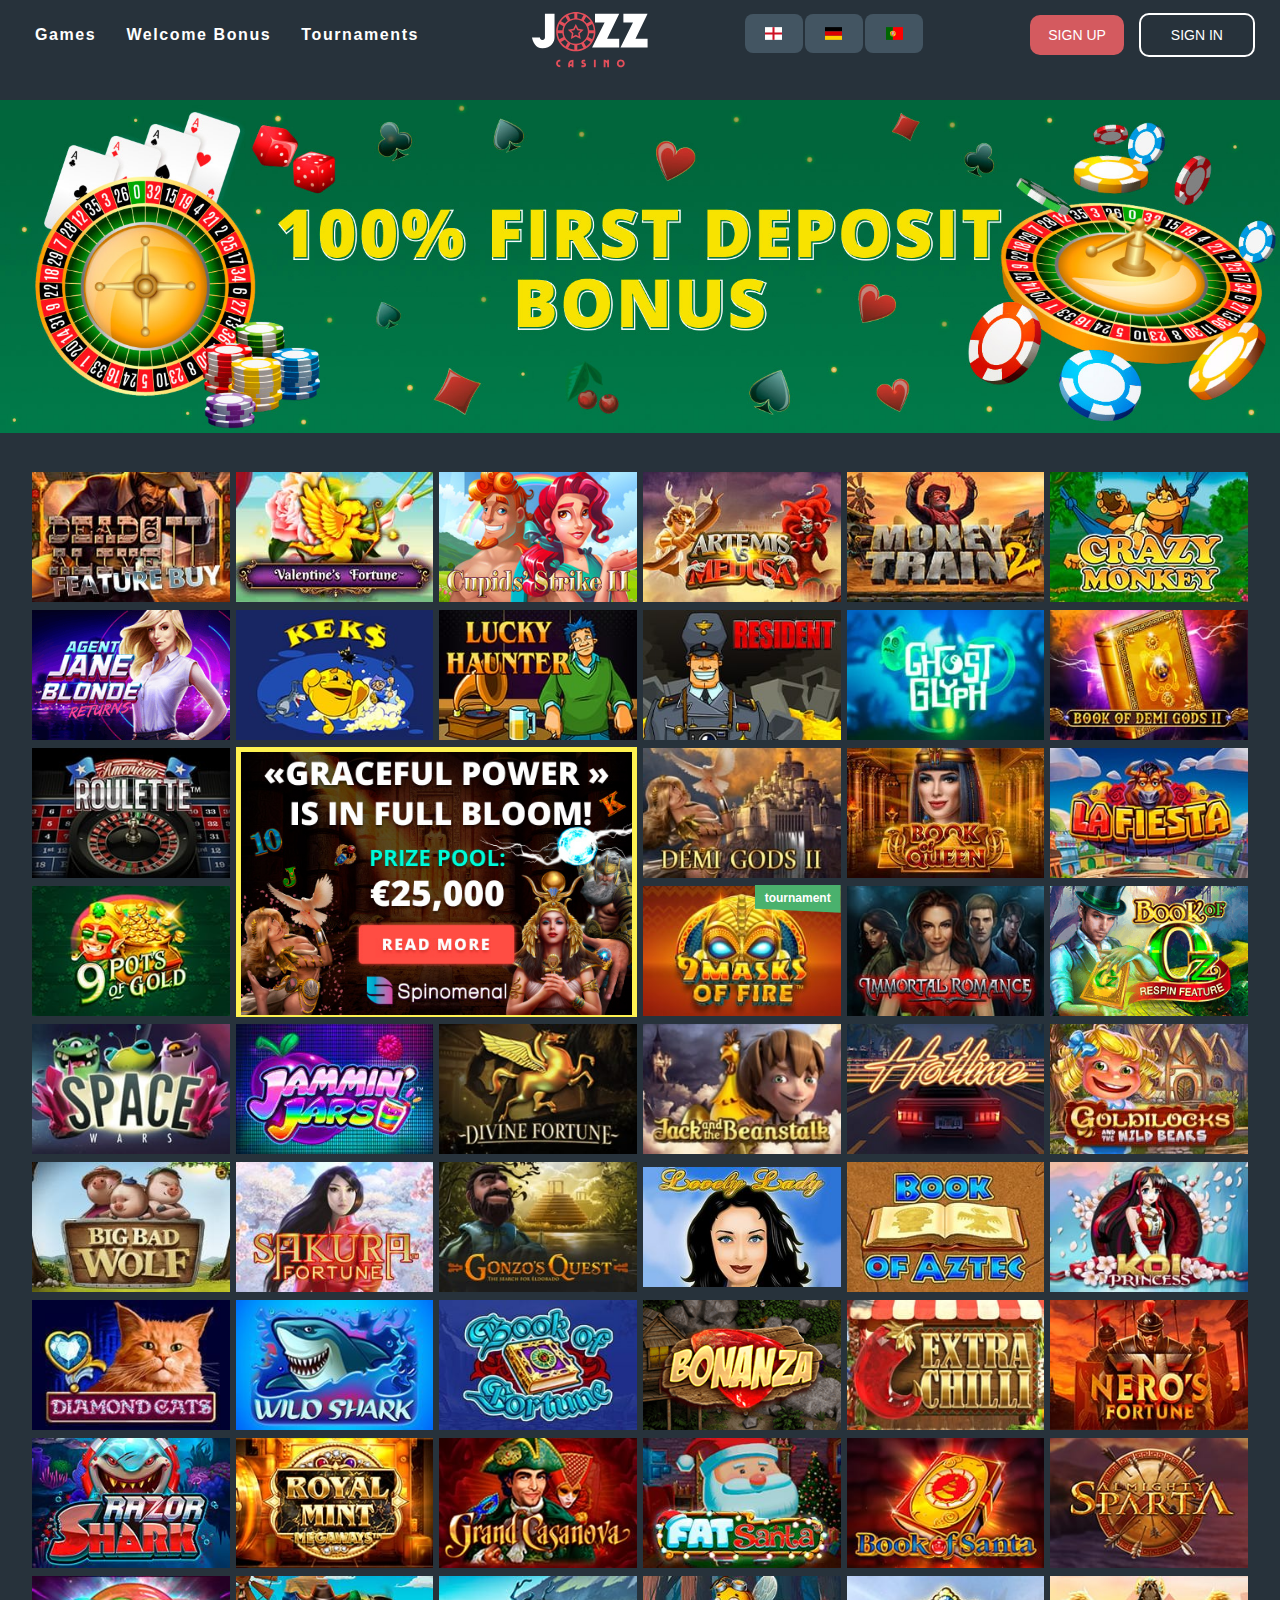
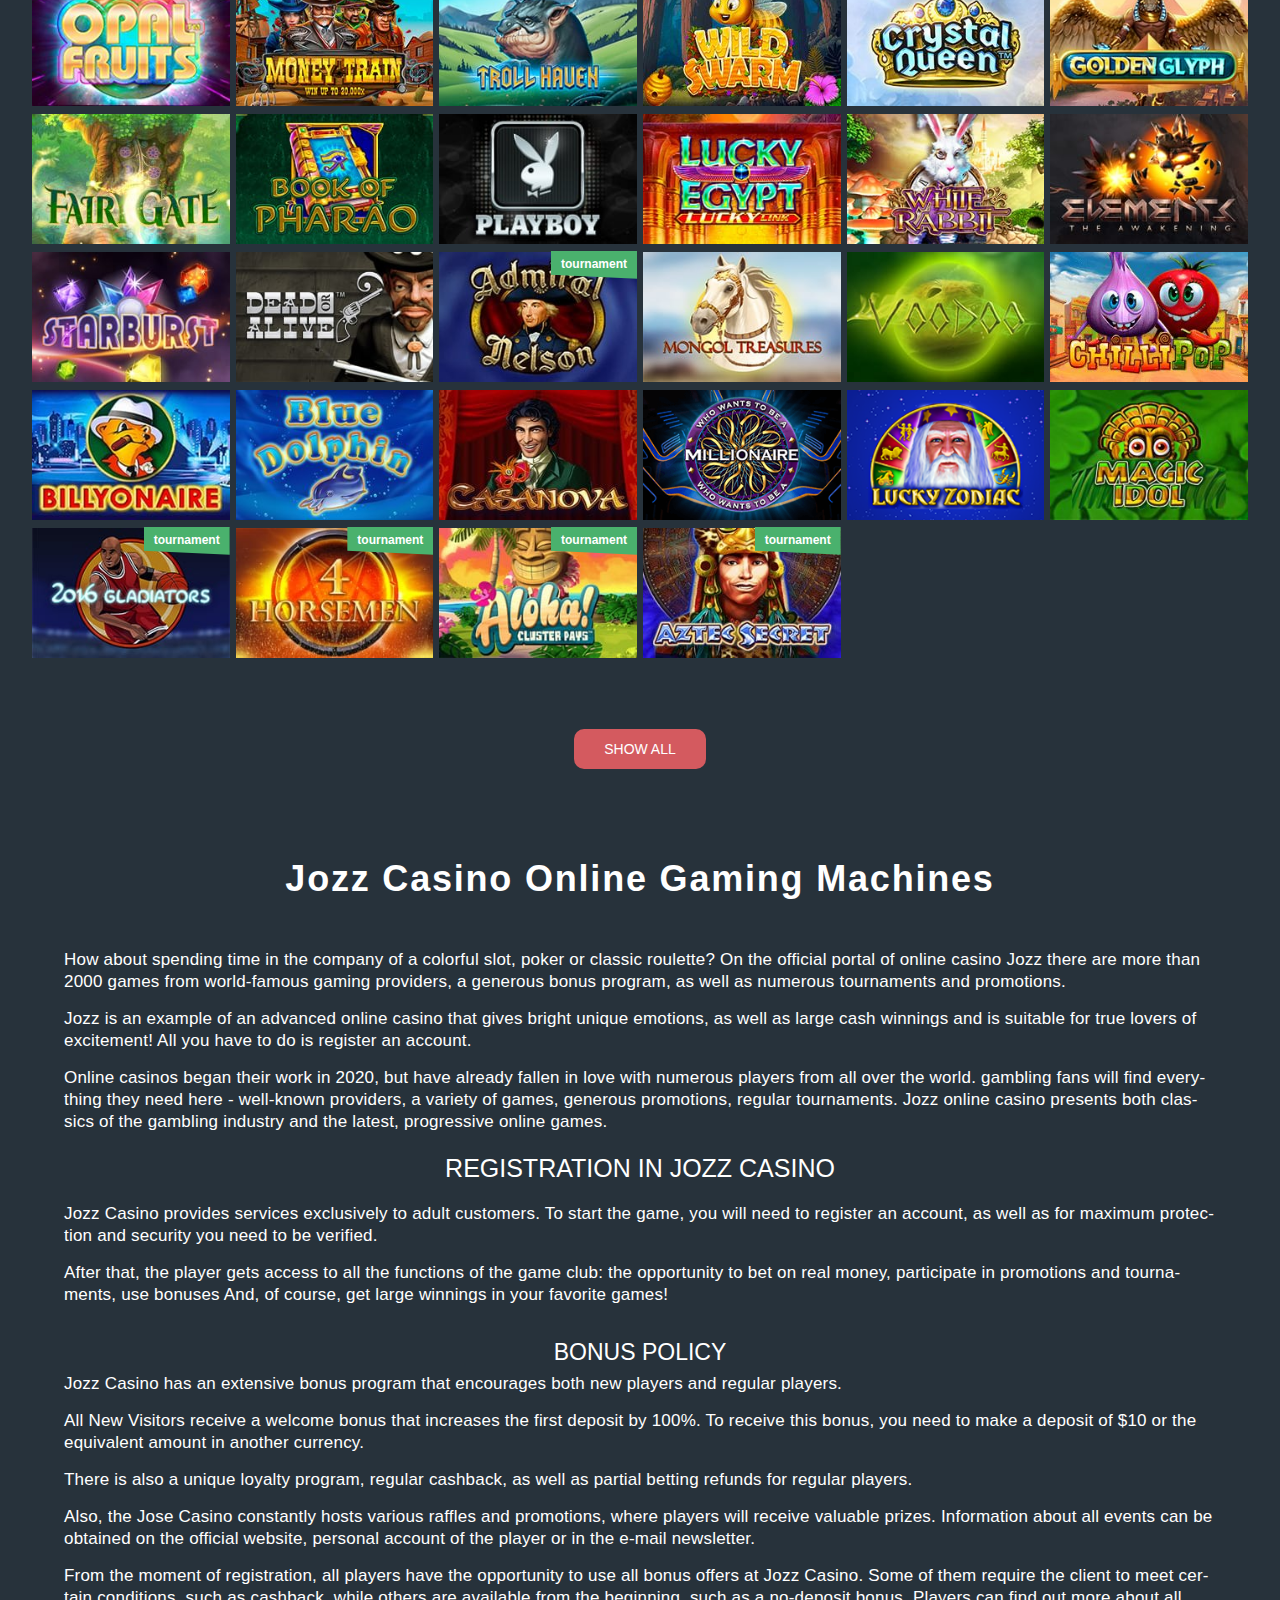
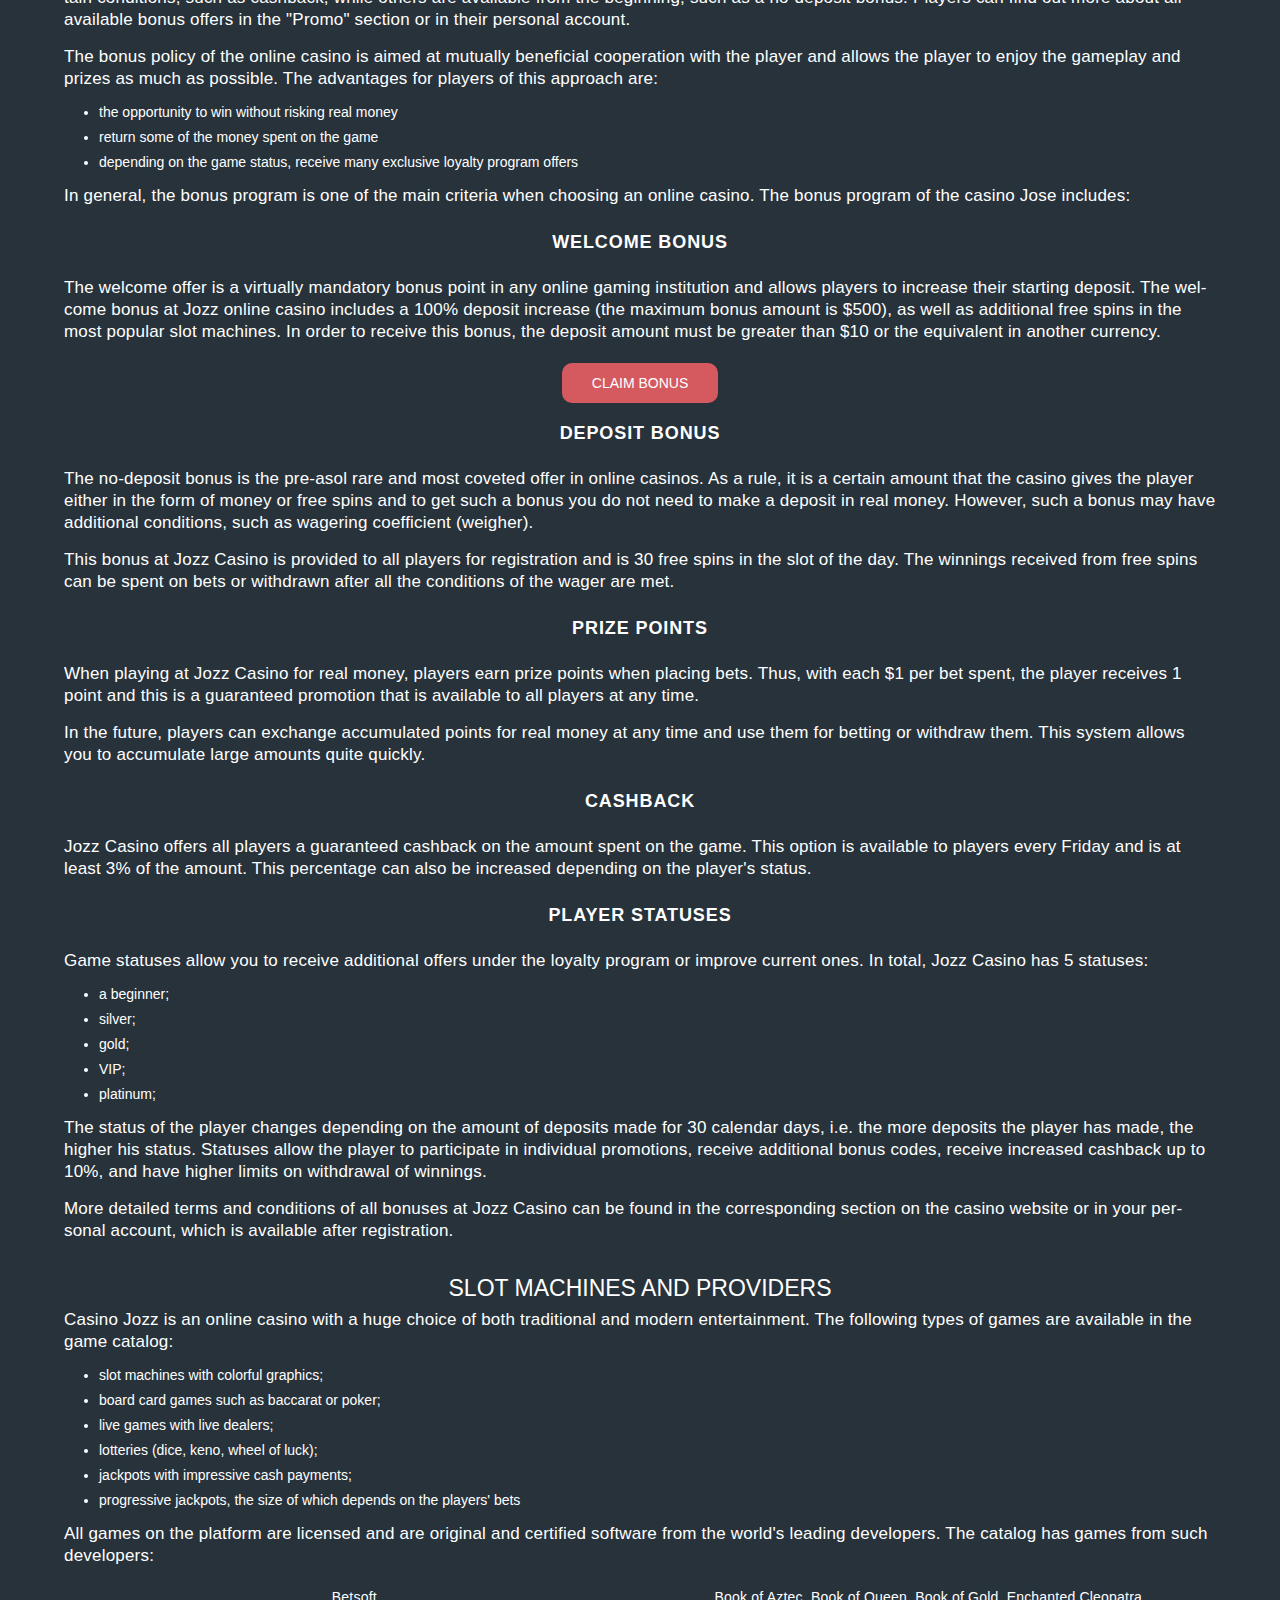
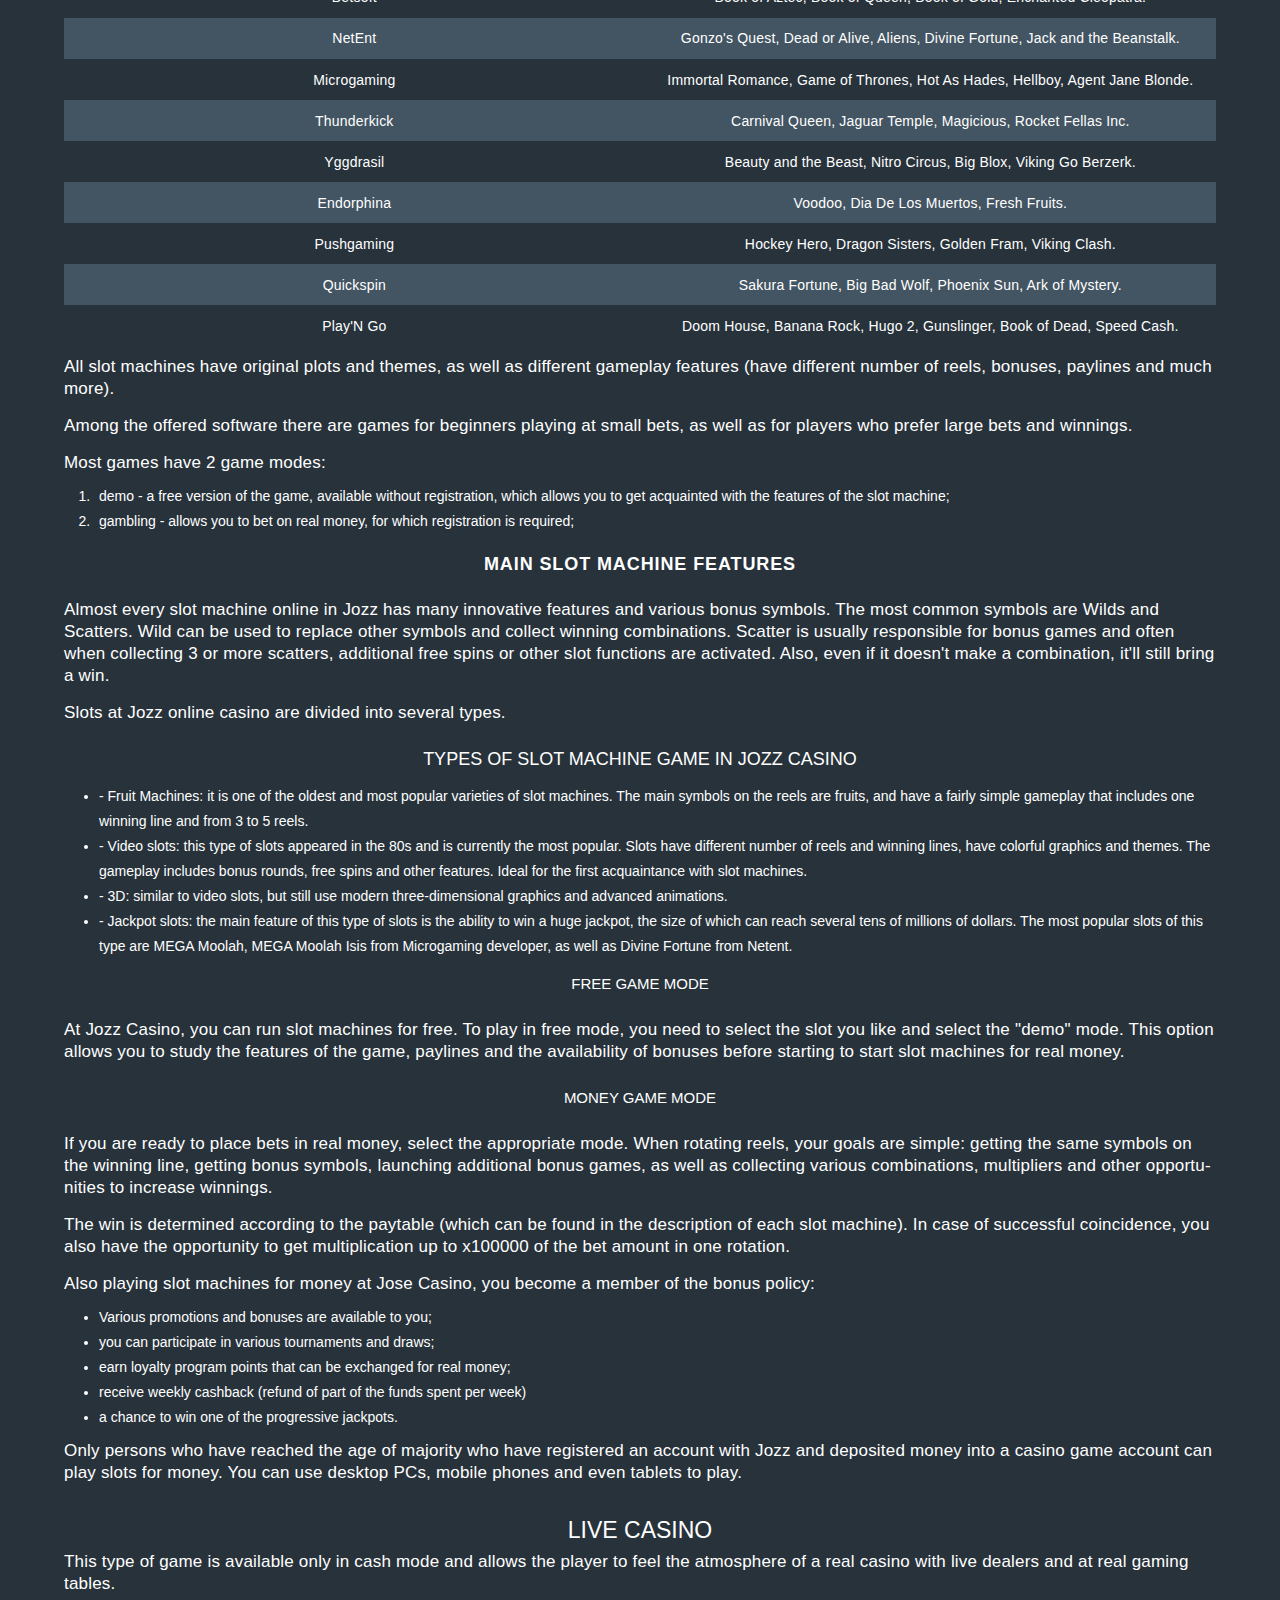
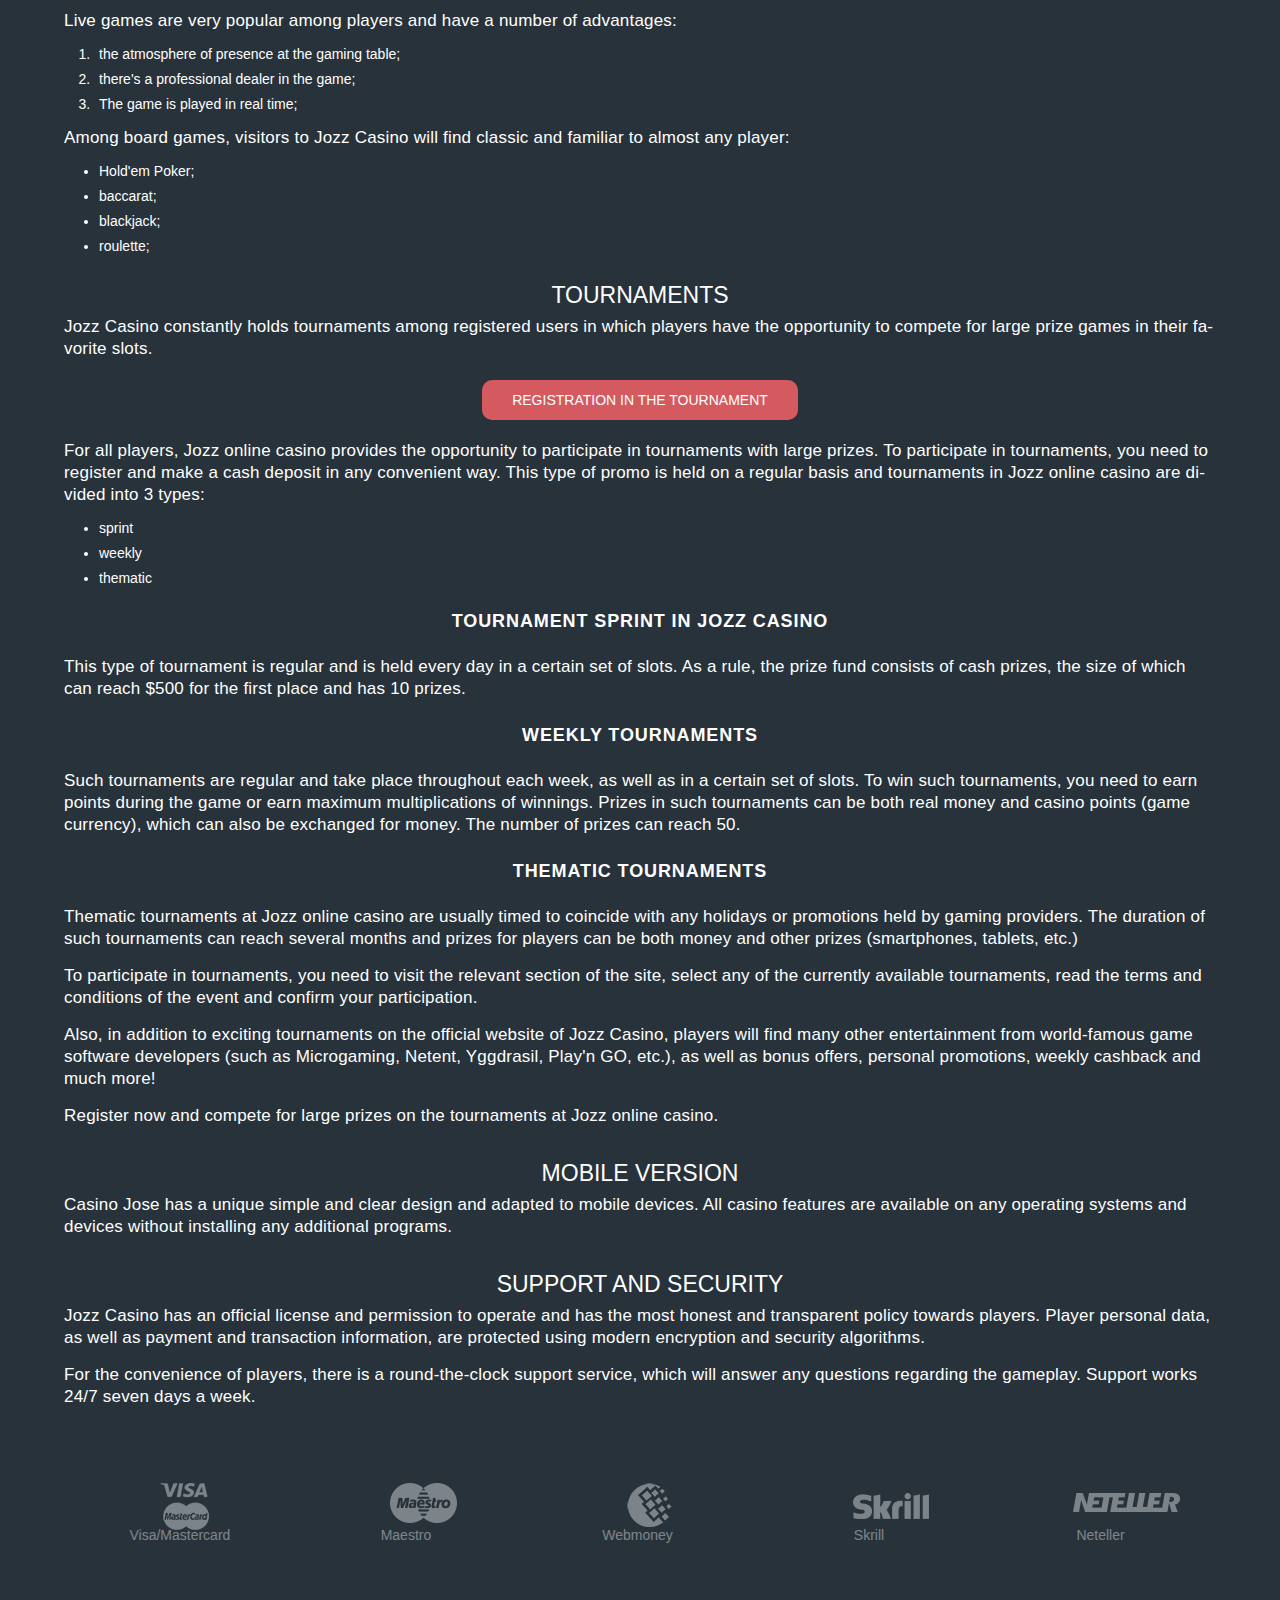
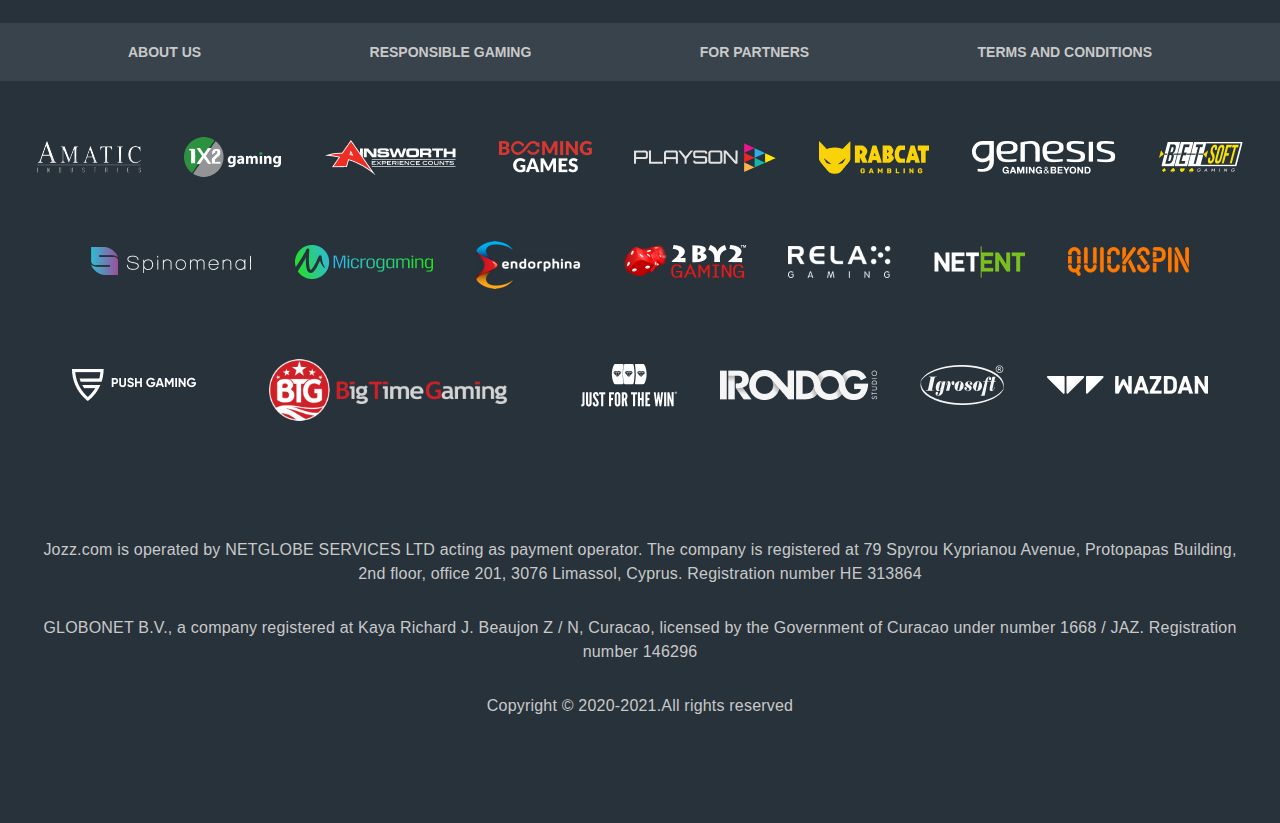
==== commit 6374a13a: "Update index.html" ====
--- a/index.html
+++ b/index.html
@@ -60,8 +60,8 @@
             </div>
  
             <div class="header__nav-login">
-            <a href="/goto/" class="btn btn-registration">Sign up</a>
-            <a href="/goto/" class="btn-secondary btn-login">Sign in</a>
+            <a href="/goto/" rel="nofollow" class="btn btn-registration">Sign up</a>
+            <a href="/goto/" rel="nofollow" class="btn-secondary btn-login">Sign in</a>
             </div>
         </nav>        
     </div>
@@ -69,167 +69,178 @@
 <div class="main">
 	
 <div class="carousel-main-block">
-<a href="/goto/"><img class="carousel-image" data-u="image" src="banner.jpeg" alt="slider-image-101"></a>
+<a href="/goto/">
+	<img class="carousel-image" data-u="image" decoding="async" src="banner.jpeg" alt="Banner Welcome bonus Casino Jozz">
+</a>
 </div>
             
 <div class="tiles-block" id="game">
 	                   <div class="game-list game-list--wrapper transition">
 		                   
-		                   <div class="game-list__item"> <div class="game-item"><picture><img src="deadoralive2fb_not_mobile_sw.jpg" class="v-lazy-image v-lazy-image-loaded" alt=""></picture>  <div class="game-item__hover"><div class="game-item__name"><span>Dead or Alive 2™</span></div> <div>  <span><a href="/goto/" class="game-item__play" rel="nofollow" target="_blank"></a> <a href="/goto/" class="game-item__demo-title" rel="nofollow" target="_blank">Demo</a></span></div></div></div></div><div class="game-list__item"> <div class="game-item"><picture><img src="SlotMachine_ValentinesFortune.jpg" class="v-lazy-image v-lazy-image-loaded" alt=""></picture>  <div class="game-item__hover"><div class="game-item__name"><span>Valentine’s Fortune</span></div> <div>  <span><a href="/goto/" class="game-item__play" rel="nofollow" target="_blank"></a> <a href="/goto/" class="game-item__demo-title" rel="nofollow" target="_blank">
-                                       Demo
-                                   </a></span></div></div></div></div><div class="game-list__item"> <div class="game-item"><picture><img src="SlotMachine_CupidStrike2.jpg" class="v-lazy-image v-lazy-image-loaded" alt=""></picture>  <div class="game-item__hover"><div class="game-item__name"><span>Cupid Strike 2</span></div> <div>  <span><a href="/goto/" class="game-item__play" rel="nofollow" target="_blank"></a> <a href="/goto/" class="game-item__demo-title" rel="nofollow" target="_blank">
-                                       Demo
-                                   </a></span></div></div></div></div><div class="game-list__item"> <div class="game-item"><picture><img src="artemisvsmedusa.jpg" class="v-lazy-image v-lazy-image-loaded" alt=""></picture>  <div class="game-item__hover"><div class="game-item__name"><span>Artemis vs Medusa</span></div> <div>  <span><a href="/goto/" class="game-item__play" rel="nofollow" target="_blank"></a> <a href="/goto/" class="game-item__demo-title" rel="nofollow" target="_blank">
-                                       Demo
-                                   </a></span></div></div></div></div><div class="game-list__item"> <div class="game-item"><picture><img src="moneytrain2.jpg" class="v-lazy-image v-lazy-image-loaded" alt=""></picture>  <div class="game-item__hover"><div class="game-item__name"><span>Money Train 2</span></div> <div>  <span><a href="/goto/" class="game-item__play" rel="nofollow" target="_blank"></a> <a href="/goto/" class="game-item__demo-title" rel="nofollow" target="_blank">
-                                       Demo
-                                   </a></span></div></div></div></div><div class="game-list__item"> <div class="game-item"><picture><img src="crazymonkey.jpg" class="v-lazy-image v-lazy-image-loaded" alt=""></picture>  <div class="game-item__hover"><div class="game-item__name"><span>Crazy Monkey</span></div> <div>  <span><a href="/goto/" class="game-item__play" rel="nofollow" target="_blank"></a> <a href="/goto/" class="game-item__demo-title" rel="nofollow" target="_blank">
-                                       Demo
-                                   </a></span></div></div></div></div><div class="game-list__item"> <div class="game-item"><picture><img src="agentjaneblondereturnsDesktop.jpg" class="v-lazy-image v-lazy-image-loaded" alt=""></picture>  <div class="game-item__hover"><div class="game-item__name"><span>Spinoween</span></div> <div>  <span><a href="/goto/" class="game-item__play" rel="nofollow" target="_blank"></a> <a href="/goto/" class="game-item__demo-title" rel="nofollow" target="_blank">
-                                       Demo
-                                   </a></span></div></div></div></div><div class="game-list__item"> <div class="game-item"><picture><img src="keks.jpg" class="v-lazy-image v-lazy-image-loaded" alt=""></picture>  <div class="game-item__hover"><div class="game-item__name"><span>Keks</span></div> <div>  <span><a href="/goto/" class="game-item__play" rel="nofollow" target="_blank"></a> <a href="/goto/" class="game-item__demo-title" rel="nofollow" target="_blank">
-                                       Demo
-                                   </a></span></div></div></div></div><div class="game-list__item"> <div class="game-item"><picture><img src="luckyhaunter.jpg" class="v-lazy-image v-lazy-image-loaded" alt=""></picture>  <div class="game-item__hover"><div class="game-item__name"><span>Lucky Haunter</span></div> <div>  <span><a href="/goto/" class="game-item__play" rel="nofollow" target="_blank"></a> <a href="/goto/" class="game-item__demo-title" rel="nofollow" target="_blank">
-                                       Demo
-                                   </a></span></div></div></div></div><div class="game-list__item"> <div class="game-item"><picture><img src="resident.jpg" class="v-lazy-image v-lazy-image-loaded" alt=""></picture>  <div class="game-item__hover"><div class="game-item__name"><span>Resident</span></div> <div>  <span><a href="/goto/" class="game-item__play" rel="nofollow" target="_blank"></a> <a href="/goto/" class="game-item__demo-title" rel="nofollow" target="_blank">
-                                       Demo
-                                   </a></span></div></div></div></div><div class="game-list__item"> <div class="game-item"><picture><img src="ghostglyph.jpg" class="v-lazy-image v-lazy-image-loaded" alt=""></picture>  <div class="game-item__hover"><div class="game-item__name"><span>Ghost Glyph</span></div> <div>  <span><a href="/goto/" class="game-item__play" rel="nofollow" target="_blank"></a> <a href="/goto/" class="game-item__demo-title" rel="nofollow" target="_blank">
-                                       Demo
-                                   </a></span></div></div></div></div><div class="game-list__item"> <div class="game-item"><picture><img src="SlotMachine_BookOfDemiGods2.jpg" class="v-lazy-image v-lazy-image-loaded" alt=""></picture>  <div class="game-item__hover"><div class="game-item__name"><span>Book Of Demi Gods II</span></div> <div>  <span><a href="/goto/" class="game-item__play" rel="nofollow" target="_blank"></a> <a href="/goto/" class="game-item__demo-title" rel="nofollow" target="_blank">
-                                       Demo
-                                   </a></span></div></div></div></div><div class="game-list__item"> <div class="game-item"><picture><img src="americanroulette3_not_mobile_sw.jpg" class="v-lazy-image v-lazy-image-loaded" alt=""></picture>  <div class="game-item__hover"><div class="game-item__name"><span>Penny Fruits</span></div> <div>  <span><a href="/goto/" class="game-item__play" rel="nofollow" target="_blank"></a> <a href="/goto/" class="game-item__demo-title" rel="nofollow" target="_blank">
-                                       Demo
-                                   </a></span></div></div></div></div><div class="game-list__item"> <div class="game-item"><picture><img src="SlotMachine_DemiGods2-15E.jpg" class="v-lazy-image v-lazy-image-loaded" alt=""></picture>  <div class="game-item__hover"><div class="game-item__name"><span>Demi Gods 2</span></div> <div>  <span><a href="/goto/" class="game-item__play" rel="nofollow" target="_blank"></a> <a href="/goto/" class="game-item__demo-title" rel="nofollow" target="_blank">
-                                       Demo
-                                   </a></span></div></div></div></div><div class="game-list__item"> <div class="game-item"><picture><img src="bookofqueen.jpg" class="v-lazy-image v-lazy-image-loaded" alt=""></picture>  <div class="game-item__hover"><div class="game-item__name"><span>Story Of Hercules</span></div> <div>  <span><a href="/goto/" class="game-item__play" rel="nofollow" target="_blank"></a> <a href="/goto/" class="game-item__demo-title" rel="nofollow" target="_blank">
-                                       Demo
-                                   </a></span></div></div></div></div><div class="game-list__item"> <div class="game-item"><picture><img src="lafiesta.jpg" class="v-lazy-image v-lazy-image-loaded" alt=""></picture>  <div class="game-item__hover"><div class="game-item__name"><span>La Fiesta</span></div> <div>  <span><a href="/goto/" class="game-item__play" rel="nofollow" target="_blank"></a> <a href="/goto/" class="game-item__demo-title" rel="nofollow" target="_blank">
-                                       Demo
-                                   </a></span></div></div></div></div><div class="game-list__item"> <div class="game-item"><picture><img src="9potsOfGoldDesktop.jpg" class="v-lazy-image v-lazy-image-loaded" alt=""></picture>  <div class="game-item__hover"><div class="game-item__name"><span>9 Pots Of Gold</span></div> <div>  <span><a href="/goto/" class="game-item__play" rel="nofollow" target="_blank"></a> <a href="/goto/" class="game-item__demo-title" rel="nofollow" target="_blank">
-                                       Demo
-                                   </a></span></div></div></div></div><div class="game-list__item"> <div class="game-item"><picture><img src="9masksOfFireDesktop.jpg" class="v-lazy-image v-lazy-image-loaded" alt=""></picture> <span class="game-item__status game-item__status--tournament">
+		                   <div class="game-list__item"> <div class="game-item">
+			                   
+			                  <img src="deadoralive2fb_not_mobile_sw.jpg" decoding="async" alt="Slotmachine Dead or Alive 2">
+			                  
+			                  <div class="game-item__hover">
+				                  <div class="game-item__name">
+					                  <span>Dead or Alive 2™</span></div> <div>  <span><a href="/goto/" class="game-item__play" rel="nofollow" target="_blank"></a> <a href="/goto/" class="game-item__demo-title" rel="nofollow" target="_blank">Demo</a></span></div></div></div></div>
+			                  
+			                  <div class="game-list__item"> <div class="game-item">
+				                  <img src="SlotMachine_ValentinesFortune.jpg" decoding="async" alt="Slotmachine Valentine’s Fortune">  <div class="game-item__hover"><div class="game-item__name"><span>Valentine’s Fortune</span></div> <div>  <span><a href="/goto/" class="game-item__play" rel="nofollow" target="_blank"></a> <a href="/goto/" class="game-item__demo-title" rel="nofollow" target="_blank">
+                                       Demo
+                                   </a></span></div></div></div></div><div class="game-list__item"> <div class="game-item"><img src="SlotMachine_CupidStrike2.jpg" decoding="async" alt="Slotmachine Cupid Strike 2">  <div class="game-item__hover"><div class="game-item__name"><span>Cupid Strike 2</span></div> <div>  <span><a href="/goto/" class="game-item__play" rel="nofollow" target="_blank"></a> <a href="/goto/" class="game-item__demo-title" rel="nofollow" target="_blank">
+                                       Demo
+                                   </a></span></div></div></div></div><div class="game-list__item"> <div class="game-item"><img src="artemisvsmedusa.jpg" decoding="async" alt="Slotmachine Artemis vs Medusa">  <div class="game-item__hover"><div class="game-item__name"><span>Artemis vs Medusa</span></div> <div>  <span><a href="/goto/" class="game-item__play" rel="nofollow" target="_blank"></a> <a href="/goto/" class="game-item__demo-title" rel="nofollow" target="_blank">
+                                       Demo
+                                   </a></span></div></div></div></div><div class="game-list__item"> <div class="game-item"><img src="moneytrain2.jpg" decoding="async" alt="Slotmachine Money Train 2">  <div class="game-item__hover"><div class="game-item__name"><span>Money Train 2</span></div> <div>  <span><a href="/goto/" class="game-item__play" rel="nofollow" target="_blank"></a> <a href="/goto/" class="game-item__demo-title" rel="nofollow" target="_blank">
+                                       Demo
+                                   </a></span></div></div></div></div><div class="game-list__item"> <div class="game-item"><img src="crazymonkey.jpg" decoding="async" alt="Slotmachine Crazy Monkey">  <div class="game-item__hover"><div class="game-item__name"><span>Crazy Monkey</span></div> <div>  <span><a href="/goto/" class="game-item__play" rel="nofollow" target="_blank"></a> <a href="/goto/" class="game-item__demo-title" rel="nofollow" target="_blank">
+                                       Demo
+                                   </a></span></div></div></div></div><div class="game-list__item"> <div class="game-item"><img src="agentjaneblondereturnsDesktop.jpg" decoding="async" alt="Slotmachine Spinoween">  <div class="game-item__hover"><div class="game-item__name"><span>Spinoween</span></div> <div>  <span><a href="/goto/" class="game-item__play" rel="nofollow" target="_blank"></a> <a href="/goto/" class="game-item__demo-title" rel="nofollow" target="_blank">
+                                       Demo
+                                   </a></span></div></div></div></div><div class="game-list__item"> <div class="game-item"><img src="keks.jpg" decoding="async" alt="Slotmachine Keks">  <div class="game-item__hover"><div class="game-item__name"><span>Keks</span></div> <div>  <span><a href="/goto/" class="game-item__play" rel="nofollow" target="_blank"></a> <a href="/goto/" class="game-item__demo-title" rel="nofollow" target="_blank">
+                                       Demo
+                                   </a></span></div></div></div></div><div class="game-list__item"> <div class="game-item"><img src="luckyhaunter.jpg" decoding="async" alt="Slotmachine Lucky Haunter">  <div class="game-item__hover"><div class="game-item__name"><span>Lucky Haunter</span></div> <div>  <span><a href="/goto/" class="game-item__play" rel="nofollow" target="_blank"></a> <a href="/goto/" class="game-item__demo-title" rel="nofollow" target="_blank">
+                                       Demo
+                                   </a></span></div></div></div></div><div class="game-list__item"> <div class="game-item"><img src="resident.jpg" decoding="async" alt="Slotmachine Resident">  <div class="game-item__hover"><div class="game-item__name"><span>Resident</span></div> <div>  <span><a href="/goto/" class="game-item__play" rel="nofollow" target="_blank"></a> <a href="/goto/" class="game-item__demo-title" rel="nofollow" target="_blank">
+                                       Demo
+                                   </a></span></div></div></div></div><div class="game-list__item"> <div class="game-item"><img src="ghostglyph.jpg" decoding="async" alt="Slotmachine Ghost Glyph">  <div class="game-item__hover"><div class="game-item__name"><span>Ghost Glyph</span></div> <div>  <span><a href="/goto/" class="game-item__play" rel="nofollow" target="_blank"></a> <a href="/goto/" class="game-item__demo-title" rel="nofollow" target="_blank">
+                                       Demo
+                                   </a></span></div></div></div></div><div class="game-list__item"> <div class="game-item"><img src="SlotMachine_BookOfDemiGods2.jpg" decoding="async" alt="Slotmachine Book Of Demi Gods II">  <div class="game-item__hover"><div class="game-item__name"><span>Book Of Demi Gods II</span></div> <div>  <span><a href="/goto/" class="game-item__play" rel="nofollow" target="_blank"></a> <a href="/goto/" class="game-item__demo-title" rel="nofollow" target="_blank">
+                                       Demo
+                                   </a></span></div></div></div></div><div class="game-list__item"> <div class="game-item"><img src="americanroulette3_not_mobile_sw.jpg" decoding="async" alt="Slotmachine Penny Fruits">  <div class="game-item__hover"><div class="game-item__name"><span>Penny Fruits</span></div> <div>  <span><a href="/goto/" class="game-item__play" rel="nofollow" target="_blank"></a> <a href="/goto/" class="game-item__demo-title" rel="nofollow" target="_blank">
+                                       Demo
+                                   </a></span></div></div></div></div><div class="game-list__item"> <div class="game-item"><img src="SlotMachine_DemiGods2-15E.jpg" decoding="async" alt="Slotmachine Demi Gods 2">  <div class="game-item__hover"><div class="game-item__name"><span>Demi Gods 2</span></div> <div>  <span><a href="/goto/" class="game-item__play" rel="nofollow" target="_blank"></a> <a href="/goto/" class="game-item__demo-title" rel="nofollow" target="_blank">
+                                       Demo
+                                   </a></span></div></div></div></div><div class="game-list__item"> <div class="game-item"><img src="bookofqueen.jpg" decoding="async" alt="Slotmachine Story Of Hercules">  <div class="game-item__hover"><div class="game-item__name"><span>Story Of Hercules</span></div> <div>  <span><a href="/goto/" class="game-item__play" rel="nofollow" target="_blank"></a> <a href="/goto/" class="game-item__demo-title" rel="nofollow" target="_blank">
+                                       Demo
+                                   </a></span></div></div></div></div><div class="game-list__item"> <div class="game-item"><img src="lafiesta.jpg" decoding="async" alt="Slotmachine La Fiesta">  <div class="game-item__hover"><div class="game-item__name"><span>La Fiesta</span></div> <div>  <span><a href="/goto/" class="game-item__play" rel="nofollow" target="_blank"></a> <a href="/goto/" class="game-item__demo-title" rel="nofollow" target="_blank">
+                                       Demo
+                                   </a></span></div></div></div></div><div class="game-list__item"> <div class="game-item"><img src="9potsOfGoldDesktop.jpg" decoding="async" alt="Slotmachine 9 Pots Of Gold">  <div class="game-item__hover"><div class="game-item__name"><span>9 Pots Of Gold</span></div> <div>  <span><a href="/goto/" class="game-item__play" rel="nofollow" target="_blank"></a> <a href="/goto/" class="game-item__demo-title" rel="nofollow" target="_blank">
+                                       Demo
+                                   </a></span></div></div></div></div><div class="game-list__item"> <div class="game-item"><img src="9masksOfFireDesktop.jpg" decoding="async" alt="Slotmachine 9 Masks Of Fire"> <span class="game-item__status game-item__status--tournament">
                             tournament
                         </span> <div class="game-item__hover"><div class="game-item__name"><span>9 Masks Of Fire</span></div> <div>  <span><a href="/goto/" class="game-item__play" rel="nofollow" target="_blank"></a> <a href="/goto/" class="game-item__demo-title" rel="nofollow" target="_blank">
                                        Demo
-                                   </a></span></div></div></div></div><div class="game-list__item"> <div class="game-item"><picture><img src="immortalRomanceDesktop.jpg" class="v-lazy-image v-lazy-image-loaded" alt=""></picture>  <div class="game-item__hover"><div class="game-item__name"><span>Immortal Romance</span></div> <div>  <span><a href="/goto/" class="game-item__play" rel="nofollow" target="_blank"></a> <a href="/goto/" class="game-item__demo-title" rel="nofollow" target="_blank">
-                                       Demo
-                                   </a></span></div></div></div></div><div class="game-list__item"> <div class="game-item"><picture><img src="bookOfOzDesktop.jpg" class="v-lazy-image v-lazy-image-loaded" alt=""></picture>  <div class="game-item__hover"><div class="game-item__name"><span>Book Of Oz</span></div> <div>  <span><a href="/goto/" class="game-item__play" rel="nofollow" target="_blank"></a> <a href="/goto/" class="game-item__demo-title" rel="nofollow" target="_blank">
-                                       Demo
-                                   </a></span></div></div></div></div><div class="game-list__item"> <div class="game-item"><picture><img src="spacewars_not_mobile_sw.jpg" class="v-lazy-image v-lazy-image-loaded" alt=""></picture>  <div class="game-item__hover"><div class="game-item__name"><span>Space Wars</span></div> <div>  <span><a href="/goto/" class="game-item__play" rel="nofollow" target="_blank"></a> <a href="/goto/" class="game-item__demo-title" rel="nofollow" target="_blank">
-                                       Demo
-                                   </a></span></div></div></div></div><div class="game-list__item"> <div class="game-item"><picture><img src="jamminjars.jpg" class="v-lazy-image v-lazy-image-loaded" alt=""></picture>  <div class="game-item__hover"><div class="game-item__name"><span>Jammin Jars</span></div> <div>  <span><a href="/goto/" class="game-item__play" rel="nofollow" target="_blank"></a> <a href="/goto/" class="game-item__demo-title" rel="nofollow" target="_blank">
-                                       Demo
-                                   </a></span></div></div></div></div><div class="game-list__item"> <div class="game-item"><picture><img src="godsoffortune_not_mobile_sw.jpg" class="v-lazy-image v-lazy-image-loaded" alt=""></picture>  <div class="game-item__hover"><div class="game-item__name"><span>Divine Fortune</span></div> <div>  <span><a href="/goto/" class="game-item__play" rel="nofollow" target="_blank"></a> <a href="/goto/" class="game-item__demo-title" rel="nofollow" target="_blank">
-                                       Demo
-                                   </a></span></div></div></div></div><div class="game-list__item"> <div class="game-item"><picture><img src="jackandbeanstalk_not_mobile_sw.jpg" class="v-lazy-image v-lazy-image-loaded" alt=""></picture>  <div class="game-item__hover"><div class="game-item__name"><span>Jack And The Beanstalk</span></div> <div>  <span><a href="/goto/" class="game-item__play" rel="nofollow" target="_blank"></a> <a href="/goto/" class="game-item__demo-title" rel="nofollow" target="_blank">
-                                       Demo
-                                   </a></span></div></div></div></div><div class="game-list__item"> <div class="game-item"><picture><img src="hotline_not_mobile_sw.jpg" class="v-lazy-image v-lazy-image-loaded" alt=""></picture>  <div class="game-item__hover"><div class="game-item__name"><span>Hotline</span></div> <div>  <span><a href="/goto/" class="game-item__play" rel="nofollow" target="_blank"></a> <a href="/goto/" class="game-item__demo-title" rel="nofollow" target="_blank">
-                                       Demo
-                                   </a></span></div></div></div></div><div class="game-list__item"> <div class="game-item"><picture><img src="goldilocks2.jpg" class="v-lazy-image v-lazy-image-loaded" alt=""></picture>  <div class="game-item__hover"><div class="game-item__name"><span>Goldilocks And The Wild Bears</span></div> <div>  <span><a href="/goto/" class="game-item__play" rel="nofollow" target="_blank"></a> <a href="/goto/" class="game-item__demo-title" rel="nofollow" target="_blank">
-                                       Demo
-                                   </a></span></div></div></div></div><div class="game-list__item"> <div class="game-item"><picture><img src="bbw.jpg" class="v-lazy-image v-lazy-image-loaded" alt=""></picture>  <div class="game-item__hover"><div class="game-item__name"><span>Big Bad Wolf</span></div> <div>  <span><a href="/goto/" class="game-item__play" rel="nofollow" target="_blank"></a> <a href="/goto/" class="game-item__demo-title" rel="nofollow" target="_blank">
-                                       Demo
-                                   </a></span></div></div></div></div><div class="game-list__item"> <div class="game-item"><picture><img src="sakurafortune.jpg" class="v-lazy-image v-lazy-image-loaded" alt=""></picture>  <div class="game-item__hover"><div class="game-item__name"><span>Sakura Fortune</span></div> <div>  <span><a href="/goto/" class="game-item__play" rel="nofollow" target="_blank"></a> <a href="/goto/" class="game-item__demo-title" rel="nofollow" target="_blank">
-                                       Demo
-                                   </a></span></div></div></div></div><div class="game-list__item"> <div class="game-item"><picture><img src="eldorado_not_mobile_sw.jpg" class="v-lazy-image v-lazy-image-loaded" alt=""></picture>  <div class="game-item__hover"><div class="game-item__name"><span>Gonzo's Quest</span></div> <div>  <span><a href="/goto/" class="game-item__play" rel="nofollow" target="_blank"></a> <a href="/goto/" class="game-item__demo-title" rel="nofollow" target="_blank">
-                                       Demo
-                                   </a></span></div></div></div></div><div class="game-list__item"> <div class="game-item"><picture><img src="ladyluck.jpg" class="v-lazy-image v-lazy-image-loaded" alt=""></picture>  <div class="game-item__hover"><div class="game-item__name"><span>Lovely Lady</span></div> <div>  <span><a href="/goto/" class="game-item__play" rel="nofollow" target="_blank"></a> <a href="/goto/" class="game-item__demo-title" rel="nofollow" target="_blank">
-                                       Demo
-                                   </a></span></div></div></div></div><div class="game-list__item"> <div class="game-item"><picture><img src="bookofaztec.jpg" class="v-lazy-image v-lazy-image-loaded" alt=""></picture>  <div class="game-item__hover"><div class="game-item__name"><span>Book Of Aztec</span></div> <div>  <span><a href="/goto/" class="game-item__play" rel="nofollow" target="_blank"></a> <a href="/goto/" class="game-item__demo-title" rel="nofollow" target="_blank">
-                                       Demo
-                                   </a></span></div></div></div></div><div class="game-list__item"> <div class="game-item"><picture><img src="koiprincess_not_mobile_sw.jpg" class="v-lazy-image v-lazy-image-loaded" alt=""></picture>  <div class="game-item__hover"><div class="game-item__name"><span>Koi Princess</span></div> <div>  <span><a href="/goto/" class="game-item__play" rel="nofollow" target="_blank"></a> <a href="/goto/" class="game-item__demo-title" rel="nofollow" target="_blank">
-                                       Demo
-                                   </a></span></div></div></div></div><div class="game-list__item"> <div class="game-item"><picture><img src="diamondcats.jpg" class="v-lazy-image v-lazy-image-loaded" alt=""></picture>  <div class="game-item__hover"><div class="game-item__name"><span>Diamond Cats</span></div> <div>  <span><a href="/goto/" class="game-item__play" rel="nofollow" target="_blank"></a> <a href="/goto/" class="game-item__demo-title" rel="nofollow" target="_blank">
-                                       Demo
-                                   </a></span></div></div></div></div><div class="game-list__item"> <div class="game-item"><picture><img src="wildshark.jpg" class="v-lazy-image v-lazy-image-loaded" alt=""></picture>  <div class="game-item__hover"><div class="game-item__name"><span>Wild Shark</span></div> <div>  <span><a href="/goto/" class="game-item__play" rel="nofollow" target="_blank"></a> <a href="/goto/" class="game-item__demo-title" rel="nofollow" target="_blank">
-                                       Demo
-                                   </a></span></div></div></div></div><div class="game-list__item"> <div class="game-item"><picture><img src="bookoffortune.jpg" class="v-lazy-image v-lazy-image-loaded" alt=""></picture>  <div class="game-item__hover"><div class="game-item__name"><span>Book Of Fortune</span></div> <div>  <span><a href="/goto/" class="game-item__play" rel="nofollow" target="_blank"></a> <a href="/goto/" class="game-item__demo-title" rel="nofollow" target="_blank">
-                                       Demo
-                                   </a></span></div></div></div></div><div class="game-list__item"> <div class="game-item"><picture><img src="bonanzaDesktop.jpg" class="v-lazy-image v-lazy-image-loaded" alt=""></picture>  <div class="game-item__hover"><div class="game-item__name"><span>Bonanza</span></div> <div>  <span><a href="/goto/" class="game-item__play" rel="nofollow" target="_blank"></a> <a href="/goto/" class="game-item__demo-title" rel="nofollow" target="_blank">
-                                       Demo
-                                   </a></span></div></div></div></div><div class="game-list__item"> <div class="game-item"><picture><img src="extraChilliDesktop.jpg" class="v-lazy-image v-lazy-image-loaded" alt=""></picture>  <div class="game-item__hover"><div class="game-item__name"><span>Extra Chilli</span></div> <div>  <span><a href="/goto/" class="game-item__play" rel="nofollow" target="_blank"></a> <a href="/goto/" class="game-item__demo-title" rel="nofollow" target="_blank">
-                                       Demo
-                                   </a></span></div></div></div></div><div class="game-list__item"> <div class="game-item"><picture><img src="nerosfortune.jpg" class="v-lazy-image v-lazy-image-loaded" alt=""></picture>  <div class="game-item__hover"><div class="game-item__name"><span>Nero's Fortune</span></div> <div>  <span><a href="/goto/" class="game-item__play" rel="nofollow" target="_blank"></a> <a href="/goto/" class="game-item__demo-title" rel="nofollow" target="_blank">
-                                       Demo
-                                   </a></span></div></div></div></div><div class="game-list__item"> <div class="game-item"><picture><img src="razorshark.jpg" class="v-lazy-image v-lazy-image-loaded" alt=""></picture>  <div class="game-item__hover"><div class="game-item__name"><span>Razor Shark</span></div> <div>  <span><a href="/goto/" class="game-item__play" rel="nofollow" target="_blank"></a> <a href="/goto/" class="game-item__demo-title" rel="nofollow" target="_blank">
-                                       Demo
-                                   </a></span></div></div></div></div><div class="game-list__item"> <div class="game-item"><picture><img src="royalmint.jpg" class="v-lazy-image v-lazy-image-loaded" alt=""></picture>  <div class="game-item__hover"><div class="game-item__name"><span>Royal Mint</span></div> <div>  <span><a href="/goto/" class="game-item__play" rel="nofollow" target="_blank"></a> <a href="/goto/" class="game-item__demo-title" rel="nofollow" target="_blank">
-                                       Demo
-                                   </a></span></div></div></div></div><div class="game-list__item"> <div class="game-item"><picture><img src="grandcasanova.jpg" class="v-lazy-image v-lazy-image-loaded" alt=""></picture>  <div class="game-item__hover"><div class="game-item__name"><span>Grand Casanova</span></div> <div>  <span><a href="/goto/" class="game-item__play" rel="nofollow" target="_blank"></a> <a href="/goto/" class="game-item__demo-title" rel="nofollow" target="_blank">
-                                       Demo
-                                   </a></span></div></div></div></div><div class="game-list__item"> <div class="game-item"><picture><img src="fatsanta.jpg" class="v-lazy-image v-lazy-image-loaded" alt=""></picture>  <div class="game-item__hover"><div class="game-item__name"><span>Fat Santa</span></div> <div>  <span><a href="/goto/" class="game-item__play" rel="nofollow" target="_blank"></a> <a href="/goto/" class="game-item__demo-title" rel="nofollow" target="_blank">
-                                       Demo
-                                   </a></span></div></div></div></div><div class="game-list__item"> <div class="game-item"><picture><img src="endorphina2_BookOfSanta@ENDORPHINA.jpg" class="v-lazy-image v-lazy-image-loaded" alt=""></picture>  <div class="game-item__hover"><div class="game-item__name"><span>Book Of Santa</span></div> <div>  <span><a href="/goto/" class="game-item__play" rel="nofollow" target="_blank"></a> <a href="/goto/" class="game-item__demo-title" rel="nofollow" target="_blank">
-                                       Demo
-                                   </a></span></div></div></div></div><div class="game-list__item"> <div class="game-item"><picture><img src="endorphina2_AlmightySparta@ENDORPHINA.jpg" class="v-lazy-image v-lazy-image-loaded" alt=""></picture>  <div class="game-item__hover"><div class="game-item__name"><span>Almighty Sparta</span></div> <div>  <span><a href="/goto/" class="game-item__play" rel="nofollow" target="_blank"></a> <a href="/goto/" class="game-item__demo-title" rel="nofollow" target="_blank">
-                                       Demo
-                                   </a></span></div></div></div></div><div class="game-list__item"> <div class="game-item"><picture><img src="opalfruits.jpg" class="v-lazy-image v-lazy-image-loaded" alt=""></picture>  <div class="game-item__hover"><div class="game-item__name"><span>Opal Fruits</span></div> <div>  <span><a href="/goto/" class="game-item__play"></a> <a href="/goto/" class="game-item__demo-title" rel="nofollow" target="_blank">
-                                       Demo
-                                   </a></span></div></div></div></div><div class="game-list__item"> <div class="game-item"><picture><img src="moneytrain.jpg" class="v-lazy-image v-lazy-image-loaded" alt=""></picture>  <div class="game-item__hover"><div class="game-item__name"><span>Money Train</span></div> <div>  <span><a href="/goto/" class="game-item__play" rel="nofollow" target="_blank"></a> <a href="/goto/" class="game-item__demo-title" rel="nofollow" target="_blank">
-                                       Demo
-                                   </a></span></div></div></div></div><div class="game-list__item"> <div class="game-item"><picture><img src="endorphina2_TrollHaven@ENDORPHINA.jpg" class="v-lazy-image v-lazy-image-loaded" alt=""></picture>  <div class="game-item__hover"><div class="game-item__name"><span>Troll Haven</span></div> <div>  <span><a href="/goto/" class="game-item__play" rel="nofollow" target="_blank"></a> <a href="/goto/" class="game-item__demo-title" rel="nofollow" target="_blank">
-                                       Demo
-                                   </a></span></div></div></div></div><div class="game-list__item"> <div class="game-item"><picture><img src="wildswarm.jpg" class="v-lazy-image v-lazy-image-loaded" alt=""></picture>  <div class="game-item__hover"><div class="game-item__name"><span>Wild Swarm</span></div> <div>  <span><a href="/goto/" class="game-item__play" rel="nofollow" target="_blank"></a> <a href="/goto/" class="game-item__demo-title" rel="nofollow" target="_blank">
-                                       Demo
-                                   </a></span></div></div></div></div><div class="game-list__item"> <div class="game-item"><picture><img src="crystalqueen.jpg" class="v-lazy-image v-lazy-image-loaded" alt=""></picture>  <div class="game-item__hover"><div class="game-item__name"><span>Crystal Queen</span></div> <div>  <span><a href="/goto/" class="game-item__play" rel="nofollow" target="_blank"></a> <a href="/goto/" class="game-item__demo-title" rel="nofollow" target="_blank">
-                                       Demo
-                                   </a></span></div></div></div></div><div class="game-list__item"> <div class="game-item"><picture><img src="goldenglyph.jpg" class="v-lazy-image v-lazy-image-loaded" alt=""></picture>  <div class="game-item__hover"><div class="game-item__name"><span>Golden Glyph</span></div> <div>  <span><a href="/goto/" class="game-item__play" rel="nofollow" target="_blank"></a> <a href="/goto/" class="game-item__demo-title" rel="nofollow" target="_blank">
-                                       Demo
-                                   </a></span></div></div></div></div><div class="game-list__item"> <div class="game-item"><picture><img src="fairygate.jpg" class="v-lazy-image v-lazy-image-loaded" alt=""></picture>  <div class="game-item__hover"><div class="game-item__name"><span>Fairy Gate</span></div> <div>  <span><a href="/goto/" class="game-item__play" rel="nofollow" target="_blank"></a> <a href="/goto/" class="game-item__demo-title" rel="nofollow" target="_blank">
-                                       Demo
-                                   </a></span></div></div></div></div><div class="game-list__item"> <div class="game-item"><picture><img src="bookofpharao.jpg" class="v-lazy-image v-lazy-image-loaded" alt=""></picture>  <div class="game-item__hover"><div class="game-item__name"><span>Book Of Pharao</span></div> <div>  <span><a href="/goto/" class="game-item__play" rel="nofollow" target="_blank"></a> <a href="/goto/" class="game-item__demo-title" rel="nofollow" target="_blank">
-                                       Demo
-                                   </a></span></div></div></div></div><div class="game-list__item"> <div class="game-item"><picture><img src="Playboy.png" class="v-lazy-image v-lazy-image-loaded" alt=""></picture>  <div class="game-item__hover"><div class="game-item__name"><span>Playboy</span></div> <div>  <span><a href="/goto/" class="game-item__play" rel="nofollow" target="_blank"></a> <a href="/goto/" class="game-item__demo-title" rel="nofollow" target="_blank">
-                                       Demo
-                                   </a></span></div></div></div></div><div class="game-list__item"> <div class="game-item"><picture><img src="luckyegypt.jpg" class="v-lazy-image v-lazy-image-loaded" alt=""></picture>  <div class="game-item__hover"><div class="game-item__name"><span>Lucky Egypt</span></div> <div>  <span><a href="/goto/" class="game-item__play" rel="nofollow" target="_blank"></a> <a href="/goto/" class="game-item__demo-title" rel="nofollow" target="_blank">
-                                       Demo
-                                   </a></span></div></div></div></div><div class="game-list__item"> <div class="game-item"><picture><img src="whiteRabbitDesktop.jpg" class="v-lazy-image v-lazy-image-loaded" alt=""></picture>  <div class="game-item__hover"><div class="game-item__name"><span>White Rabbit</span></div> <div>  <span><a href="/goto/" class="game-item__play" rel="nofollow" target="_blank"></a> <a href="/goto/" class="game-item__demo-title" rel="nofollow" target="_blank">
-                                       Demo
-                                   </a></span></div></div></div></div><div class="game-list__item"> <div class="game-item"><picture><img src="elements_not_mobile_sw.jpg" class="v-lazy-image v-lazy-image-loaded" alt=""></picture>  <div class="game-item__hover"><div class="game-item__name"><span>Elements: The Awakening</span></div> <div>  <span><a href="/goto/" class="game-item__play" rel="nofollow" target="_blank"></a> <a href="/goto/" class="game-item__demo-title" rel="nofollow" target="_blank">
-                                       Demo
-                                   </a></span></div></div></div></div><div class="game-list__item"> <div class="game-item"><picture><img src="starburst_not_mobile_sw.jpg" class="v-lazy-image v-lazy-image-loaded" alt=""></picture>  <div class="game-item__hover"><div class="game-item__name"><span>Starburst</span></div> <div>  <span><a href="/goto/" class="game-item__play" rel="nofollow" target="_blank"></a> <a href="/goto/" class="game-item__demo-title" rel="nofollow" target="_blank">
-                                       Demo
-                                   </a></span></div></div></div></div><div class="game-list__item"> <div class="game-item"><picture><img src="deadoralive_not_mobile_sw.jpg" class="v-lazy-image v-lazy-image-loaded" alt=""></picture>  <div class="game-item__hover"><div class="game-item__name"><span>Dead Or Alive</span></div> <div>  <span><a href="/goto/" class="game-item__play" rel="nofollow" target="_blank"></a> <a href="/goto/" class="game-item__demo-title" rel="nofollow" target="_blank">
-                                       Demo
-                                   </a></span></div></div></div></div><div class="game-list__item"> <div class="game-item"><picture><img src="admiral.jpg" class="v-lazy-image v-lazy-image-loaded" alt=""></picture> <span class="game-item__status game-item__status--tournament">
+                                   </a></span></div></div></div></div><div class="game-list__item"> <div class="game-item"><img src="immortalRomanceDesktop.jpg" decoding="async" alt="Slotmachine Immortal Romance">  <div class="game-item__hover"><div class="game-item__name"><span>Immortal Romance</span></div> <div>  <span><a href="/goto/" class="game-item__play" rel="nofollow" target="_blank"></a> <a href="/goto/" class="game-item__demo-title" rel="nofollow" target="_blank">
+                                       Demo
+                                   </a></span></div></div></div></div><div class="game-list__item"> <div class="game-item"><img src="bookOfOzDesktop.jpg" decoding="async" alt="Slotmachine Book Of Oz">  <div class="game-item__hover"><div class="game-item__name"><span>Book Of Oz</span></div> <div>  <span><a href="/goto/" class="game-item__play" rel="nofollow" target="_blank"></a> <a href="/goto/" class="game-item__demo-title" rel="nofollow" target="_blank">
+                                       Demo
+                                   </a></span></div></div></div></div><div class="game-list__item"> <div class="game-item"><img src="spacewars_not_mobile_sw.jpg" decoding="async" alt="Slotmachine Space Wars">  <div class="game-item__hover"><div class="game-item__name"><span>Space Wars</span></div> <div>  <span><a href="/goto/" class="game-item__play" rel="nofollow" target="_blank"></a> <a href="/goto/" class="game-item__demo-title" rel="nofollow" target="_blank">
+                                       Demo
+                                   </a></span></div></div></div></div><div class="game-list__item"> <div class="game-item"><img src="jamminjars.jpg" decoding="async" alt="Slotmachine Jammin Jars">  <div class="game-item__hover"><div class="game-item__name"><span>Jammin Jars</span></div> <div>  <span><a href="/goto/" class="game-item__play" rel="nofollow" target="_blank"></a> <a href="/goto/" class="game-item__demo-title" rel="nofollow" target="_blank">
+                                       Demo
+                                   </a></span></div></div></div></div><div class="game-list__item"> <div class="game-item"><img src="godsoffortune_not_mobile_sw.jpg" decoding="async" alt="Slotmachine Divine Fortune">  <div class="game-item__hover"><div class="game-item__name"><span>Divine Fortune</span></div> <div>  <span><a href="/goto/" class="game-item__play" rel="nofollow" target="_blank"></a> <a href="/goto/" class="game-item__demo-title" rel="nofollow" target="_blank">
+                                       Demo
+                                   </a></span></div></div></div></div><div class="game-list__item"> <div class="game-item"><img src="jackandbeanstalk_not_mobile_sw.jpg" decoding="async" alt="Slotmachine Jack And The Beanstalk">  <div class="game-item__hover"><div class="game-item__name"><span>Jack And The Beanstalk</span></div> <div>  <span><a href="/goto/" class="game-item__play" rel="nofollow" target="_blank"></a> <a href="/goto/" class="game-item__demo-title" rel="nofollow" target="_blank">
+                                       Demo
+                                   </a></span></div></div></div></div><div class="game-list__item"> <div class="game-item"><img src="hotline_not_mobile_sw.jpg" decoding="async" alt="Slotmachine Hotline">  <div class="game-item__hover"><div class="game-item__name"><span>Hotline</span></div> <div>  <span><a href="/goto/" class="game-item__play" rel="nofollow" target="_blank"></a> <a href="/goto/" class="game-item__demo-title" rel="nofollow" target="_blank">
+                                       Demo
+                                   </a></span></div></div></div></div><div class="game-list__item"> <div class="game-item"><img src="goldilocks2.jpg" decoding="async" alt="Slotmachine Goldilocks And The Wild Bears">  <div class="game-item__hover"><div class="game-item__name"><span>Goldilocks And The Wild Bears</span></div> <div>  <span><a href="/goto/" class="game-item__play" rel="nofollow" target="_blank"></a> <a href="/goto/" class="game-item__demo-title" rel="nofollow" target="_blank">
+                                       Demo
+                                   </a></span></div></div></div></div><div class="game-list__item"> <div class="game-item"><img src="bbw.jpg" decoding="async" alt="Slotmachine Big Bad Wolf">  <div class="game-item__hover"><div class="game-item__name"><span>Big Bad Wolf</span></div> <div>  <span><a href="/goto/" class="game-item__play" rel="nofollow" target="_blank"></a> <a href="/goto/" class="game-item__demo-title" rel="nofollow" target="_blank">
+                                       Demo
+                                   </a></span></div></div></div></div><div class="game-list__item"> <div class="game-item"><img src="sakurafortune.jpg" decoding="async" alt="Slotmachine Sakura Fortune">  <div class="game-item__hover"><div class="game-item__name"><span>Sakura Fortune</span></div> <div>  <span><a href="/goto/" class="game-item__play" rel="nofollow" target="_blank"></a> <a href="/goto/" class="game-item__demo-title" rel="nofollow" target="_blank">
+                                       Demo
+                                   </a></span></div></div></div></div><div class="game-list__item"> <div class="game-item"><img src="eldorado_not_mobile_sw.jpg" decoding="async" alt="Slotmachine Gonzo's Quest">  <div class="game-item__hover"><div class="game-item__name"><span>Gonzo's Quest</span></div> <div>  <span><a href="/goto/" class="game-item__play" rel="nofollow" target="_blank"></a> <a href="/goto/" class="game-item__demo-title" rel="nofollow" target="_blank">
+                                       Demo
+                                   </a></span></div></div></div></div><div class="game-list__item"> <div class="game-item"><img src="ladyluck.jpg" decoding="async" alt="Slotmachine Lovely Lady">  <div class="game-item__hover"><div class="game-item__name"><span>Lovely Lady</span></div> <div>  <span><a href="/goto/" class="game-item__play" rel="nofollow" target="_blank"></a> <a href="/goto/" class="game-item__demo-title" rel="nofollow" target="_blank">
+                                       Demo
+                                   </a></span></div></div></div></div><div class="game-list__item"> <div class="game-item"><img src="bookofaztec.jpg" decoding="async" alt="Slotmachine Book Of Aztec">  <div class="game-item__hover"><div class="game-item__name"><span>Book Of Aztec</span></div> <div>  <span><a href="/goto/" class="game-item__play" rel="nofollow" target="_blank"></a> <a href="/goto/" class="game-item__demo-title" rel="nofollow" target="_blank">
+                                       Demo
+                                   </a></span></div></div></div></div><div class="game-list__item"> <div class="game-item"><img src="koiprincess_not_mobile_sw.jpg" decoding="async" alt="Slotmachine Koi Princess">  <div class="game-item__hover"><div class="game-item__name"><span>Koi Princess</span></div> <div>  <span><a href="/goto/" class="game-item__play" rel="nofollow" target="_blank"></a> <a href="/goto/" class="game-item__demo-title" rel="nofollow" target="_blank">
+                                       Demo
+                                   </a></span></div></div></div></div><div class="game-list__item"> <div class="game-item"><img src="diamondcats.jpg" decoding="async" alt="Slotmachine Diamond Cats">  <div class="game-item__hover"><div class="game-item__name"><span>Diamond Cats</span></div> <div>  <span><a href="/goto/" class="game-item__play" rel="nofollow" target="_blank"></a> <a href="/goto/" class="game-item__demo-title" rel="nofollow" target="_blank">
+                                       Demo
+                                   </a></span></div></div></div></div><div class="game-list__item"> <div class="game-item"><img src="wildshark.jpg" decoding="async" alt="Slotmachine Wild Shark">  <div class="game-item__hover"><div class="game-item__name"><span>Wild Shark</span></div> <div>  <span><a href="/goto/" class="game-item__play" rel="nofollow" target="_blank"></a> <a href="/goto/" class="game-item__demo-title" rel="nofollow" target="_blank">
+                                       Demo
+                                   </a></span></div></div></div></div><div class="game-list__item"> <div class="game-item"><img src="bookoffortune.jpg" decoding="async" alt="Slotmachine Book Of Fortune">  <div class="game-item__hover"><div class="game-item__name"><span>Book Of Fortune</span></div> <div>  <span><a href="/goto/" class="game-item__play" rel="nofollow" target="_blank"></a> <a href="/goto/" class="game-item__demo-title" rel="nofollow" target="_blank">
+                                       Demo
+                                   </a></span></div></div></div></div><div class="game-list__item"> <div class="game-item"><img src="bonanzaDesktop.jpg" decoding="async" alt="Slotmachine Bonanza">  <div class="game-item__hover"><div class="game-item__name"><span>Bonanza</span></div> <div>  <span><a href="/goto/" class="game-item__play" rel="nofollow" target="_blank"></a> <a href="/goto/" class="game-item__demo-title" rel="nofollow" target="_blank">
+                                       Demo
+                                   </a></span></div></div></div></div><div class="game-list__item"> <div class="game-item"><img src="extraChilliDesktop.jpg" decoding="async" alt="Slotmachine Extra Chilli">  <div class="game-item__hover"><div class="game-item__name"><span>Extra Chilli</span></div> <div>  <span><a href="/goto/" class="game-item__play" rel="nofollow" target="_blank"></a> <a href="/goto/" class="game-item__demo-title" rel="nofollow" target="_blank">
+                                       Demo
+                                   </a></span></div></div></div></div><div class="game-list__item"> <div class="game-item"><img src="nerosfortune.jpg" decoding="async" alt="Slotmachine Nero's Fortune">  <div class="game-item__hover"><div class="game-item__name"><span>Nero's Fortune</span></div> <div>  <span><a href="/goto/" class="game-item__play" rel="nofollow" target="_blank"></a> <a href="/goto/" class="game-item__demo-title" rel="nofollow" target="_blank">
+                                       Demo
+                                   </a></span></div></div></div></div><div class="game-list__item"> <div class="game-item"><img src="razorshark.jpg" decoding="async" alt="Slotmachine Razor Shark">  <div class="game-item__hover"><div class="game-item__name"><span>Razor Shark</span></div> <div>  <span><a href="/goto/" class="game-item__play" rel="nofollow" target="_blank"></a> <a href="/goto/" class="game-item__demo-title" rel="nofollow" target="_blank">
+                                       Demo
+                                   </a></span></div></div></div></div><div class="game-list__item"> <div class="game-item"><img src="royalmint.jpg" decoding="async" alt="Slotmachine Royal Mint">  <div class="game-item__hover"><div class="game-item__name"><span>Royal Mint</span></div> <div>  <span><a href="/goto/" class="game-item__play" rel="nofollow" target="_blank"></a> <a href="/goto/" class="game-item__demo-title" rel="nofollow" target="_blank">
+                                       Demo
+                                   </a></span></div></div></div></div><div class="game-list__item"> <div class="game-item"><img src="grandcasanova.jpg" decoding="async" alt="Slotmachine Grand Casanova">  <div class="game-item__hover"><div class="game-item__name"><span>Grand Casanova</span></div> <div>  <span><a href="/goto/" class="game-item__play" rel="nofollow" target="_blank"></a> <a href="/goto/" class="game-item__demo-title" rel="nofollow" target="_blank">
+                                       Demo
+                                   </a></span></div></div></div></div><div class="game-list__item"> <div class="game-item"><img src="fatsanta.jpg" decoding="async" alt="Slotmachine Fat Santa">  <div class="game-item__hover"><div class="game-item__name"><span>Fat Santa</span></div> <div>  <span><a href="/goto/" class="game-item__play" rel="nofollow" target="_blank"></a> <a href="/goto/" class="game-item__demo-title" rel="nofollow" target="_blank">
+                                       Demo
+                                   </a></span></div></div></div></div><div class="game-list__item"> <div class="game-item"><img src="endorphina2_BookOfSanta@ENDORPHINA.jpg" decoding="async" alt="Slotmachine Book Of Santa">  <div class="game-item__hover"><div class="game-item__name"><span>Book Of Santa</span></div> <div>  <span><a href="/goto/" class="game-item__play" rel="nofollow" target="_blank"></a> <a href="/goto/" class="game-item__demo-title" rel="nofollow" target="_blank">
+                                       Demo
+                                   </a></span></div></div></div></div><div class="game-list__item"> <div class="game-item"><img src="endorphina2_AlmightySparta@ENDORPHINA.jpg" decoding="async" alt="Slotmachine Almighty Sparta">  <div class="game-item__hover"><div class="game-item__name"><span>Almighty Sparta</span></div> <div>  <span><a href="/goto/" class="game-item__play" rel="nofollow" target="_blank"></a> <a href="/goto/" class="game-item__demo-title" rel="nofollow" target="_blank">
+                                       Demo
+                                   </a></span></div></div></div></div><div class="game-list__item"> <div class="game-item"><img src="opalfruits.jpg" decoding="async" alt="Slotmachine Opal Fruits">  <div class="game-item__hover"><div class="game-item__name"><span>Opal Fruits</span></div> <div>  <span><a href="/goto/" class="game-item__play"></a> <a href="/goto/" class="game-item__demo-title" rel="nofollow" target="_blank">
+                                       Demo
+                                   </a></span></div></div></div></div><div class="game-list__item"> <div class="game-item"><img src="moneytrain.jpg" decoding="async" alt="Slotmachine Money Train">  <div class="game-item__hover"><div class="game-item__name"><span>Money Train</span></div> <div>  <span><a href="/goto/" class="game-item__play" rel="nofollow" target="_blank"></a> <a href="/goto/" class="game-item__demo-title" rel="nofollow" target="_blank">
+                                       Demo
+                                   </a></span></div></div></div></div><div class="game-list__item"> <div class="game-item"><img src="endorphina2_TrollHaven@ENDORPHINA.jpg" decoding="async" alt="Slotmachine Troll Haven">  <div class="game-item__hover"><div class="game-item__name"><span>Troll Haven</span></div> <div>  <span><a href="/goto/" class="game-item__play" rel="nofollow" target="_blank"></a> <a href="/goto/" class="game-item__demo-title" rel="nofollow" target="_blank">
+                                       Demo
+                                   </a></span></div></div></div></div><div class="game-list__item"> <div class="game-item"><img src="wildswarm.jpg" decoding="async" alt="Slotmachine Wild Swarm">  <div class="game-item__hover"><div class="game-item__name"><span>Wild Swarm</span></div> <div>  <span><a href="/goto/" class="game-item__play" rel="nofollow" target="_blank"></a> <a href="/goto/" class="game-item__demo-title" rel="nofollow" target="_blank">
+                                       Demo
+                                   </a></span></div></div></div></div><div class="game-list__item"> <div class="game-item"><img src="crystalqueen.jpg" decoding="async" alt="Slotmachine Crystal Queen">  <div class="game-item__hover"><div class="game-item__name"><span>Crystal Queen</span></div> <div>  <span><a href="/goto/" class="game-item__play" rel="nofollow" target="_blank"></a> <a href="/goto/" class="game-item__demo-title" rel="nofollow" target="_blank">
+                                       Demo
+                                   </a></span></div></div></div></div><div class="game-list__item"> <div class="game-item"><img src="goldenglyph.jpg" decoding="async" alt="Slotmachine Golden Glyph">  <div class="game-item__hover"><div class="game-item__name"><span>Golden Glyph</span></div> <div>  <span><a href="/goto/" class="game-item__play" rel="nofollow" target="_blank"></a> <a href="/goto/" class="game-item__demo-title" rel="nofollow" target="_blank">
+                                       Demo
+                                   </a></span></div></div></div></div><div class="game-list__item"> <div class="game-item"><img src="fairygate.jpg" decoding="async" alt="Slotmachine Fairy Gate">  <div class="game-item__hover"><div class="game-item__name"><span>Fairy Gate</span></div> <div>  <span><a href="/goto/" class="game-item__play" rel="nofollow" target="_blank"></a> <a href="/goto/" class="game-item__demo-title" rel="nofollow" target="_blank">
+                                       Demo
+                                   </a></span></div></div></div></div><div class="game-list__item"> <div class="game-item"><img src="bookofpharao.jpg" decoding="async" alt="Slotmachine Book Of Pharao">  <div class="game-item__hover"><div class="game-item__name"><span>Book Of Pharao</span></div> <div>  <span><a href="/goto/" class="game-item__play" rel="nofollow" target="_blank"></a> <a href="/goto/" class="game-item__demo-title" rel="nofollow" target="_blank">
+                                       Demo
+                                   </a></span></div></div></div></div><div class="game-list__item"> <div class="game-item"><img src="Playboy.png" decoding="async" alt="Slotmachine Playboy">  <div class="game-item__hover"><div class="game-item__name"><span>Playboy</span></div> <div>  <span><a href="/goto/" class="game-item__play" rel="nofollow" target="_blank"></a> <a href="/goto/" class="game-item__demo-title" rel="nofollow" target="_blank">
+                                       Demo
+                                   </a></span></div></div></div></div><div class="game-list__item"> <div class="game-item"><img src="luckyegypt.jpg" decoding="async" alt="Slotmachine Lucky Egypt">  <div class="game-item__hover"><div class="game-item__name"><span>Lucky Egypt</span></div> <div>  <span><a href="/goto/" class="game-item__play" rel="nofollow" target="_blank"></a> <a href="/goto/" class="game-item__demo-title" rel="nofollow" target="_blank">
+                                       Demo
+                                   </a></span></div></div></div></div><div class="game-list__item"> <div class="game-item"><img src="whiteRabbitDesktop.jpg" decoding="async" alt="Slotmachine White Rabbit">  <div class="game-item__hover"><div class="game-item__name"><span>White Rabbit</span></div> <div>  <span><a href="/goto/" class="game-item__play" rel="nofollow" target="_blank"></a> <a href="/goto/" class="game-item__demo-title" rel="nofollow" target="_blank">
+                                       Demo
+                                   </a></span></div></div></div></div><div class="game-list__item"> <div class="game-item"><img src="elements_not_mobile_sw.jpg" decoding="async" alt="Slotmachine Elements: The Awakening">  <div class="game-item__hover"><div class="game-item__name"><span>Elements: The Awakening</span></div> <div>  <span><a href="/goto/" class="game-item__play" rel="nofollow" target="_blank"></a> <a href="/goto/" class="game-item__demo-title" rel="nofollow" target="_blank">
+                                       Demo
+                                   </a></span></div></div></div></div><div class="game-list__item"> <div class="game-item"><img src="starburst_not_mobile_sw.jpg" decoding="async" alt="Slotmachine Starburst">  <div class="game-item__hover"><div class="game-item__name"><span>Starburst</span></div> <div>  <span><a href="/goto/" class="game-item__play" rel="nofollow" target="_blank"></a> <a href="/goto/" class="game-item__demo-title" rel="nofollow" target="_blank">
+                                       Demo
+                                   </a></span></div></div></div></div><div class="game-list__item"> <div class="game-item"><img src="deadoralive_not_mobile_sw.jpg" decoding="async" alt="Slotmachine Dead Or Alive">  <div class="game-item__hover"><div class="game-item__name"><span>Dead Or Alive</span></div> <div>  <span><a href="/goto/" class="game-item__play" rel="nofollow" target="_blank"></a> <a href="/goto/" class="game-item__demo-title" rel="nofollow" target="_blank">
+                                       Demo
+                                   </a></span></div></div></div></div><div class="game-list__item"> <div class="game-item"><img src="admiral.jpg" decoding="async" alt="Tournament: Slotmachine Admiral Nelson"> <span class="game-item__status game-item__status--tournament">
                             tournament
                         </span> <div class="game-item__hover"><div class="game-item__name"><span>Admiral Nelson</span></div> <div>  <span><a href="/goto/" class="game-item__play" rel="nofollow" target="_blank"></a> <a href="/goto/" class="game-item__demo-title" rel="nofollow" target="_blank">
                                        Demo
-                                   </a></span></div></div></div></div><div class="game-list__item"> <div class="game-item"><picture><img src="endorphina_MongolTreasures@ENDORPHINA.jpg" class="v-lazy-image v-lazy-image-loaded" alt=""></picture>  <div class="game-item__hover"><div class="game-item__name"><span>Mongol Treasure</span></div> <div>  <span><a href="/goto/" class="game-item__play" rel="nofollow" target="_blank"></a> <a href="/goto/" class="game-item__demo-title" rel="nofollow" target="_blank">
-                                       Demo
-                                   </a></span></div></div></div></div><div class="game-list__item"> <div class="game-item"><picture><img src="endorphina2_Voodoo@ENDORPHINA.jpg" class="v-lazy-image v-lazy-image-loaded" alt=""></picture>  <div class="game-item__hover"><div class="game-item__name"><span>Voodoo</span></div> <div>  <span><a href="/goto/" class="game-item__play" rel="nofollow" target="_blank"></a> <a href="/goto/" class="game-item__demo-title" rel="nofollow" target="_blank">
-                                       Demo
-                                   </a></span></div></div></div></div><div class="game-list__item"> <div class="game-item"><picture><img src="800.jpg" class="v-lazy-image v-lazy-image-loaded" alt=""></picture>  <div class="game-item__hover"><div class="game-item__name"><span>Chilli Pop</span></div> <div>  <span><a href="/goto/" class="game-item__play" rel="nofollow" target="_blank"></a> <a href="/goto/" class="game-item__demo-title" rel="nofollow" target="_blank">
-                                       Demo
-                                   </a></span></div></div></div></div><div class="game-list__item"> <div class="game-item"><picture><img src="billyonaire.jpg" class="v-lazy-image v-lazy-image-loaded" alt=""></picture>  <div class="game-item__hover"><div class="game-item__name"><span>Billyonaire</span></div> <div>  <span><a href="/goto/" class="game-item__play" rel="nofollow" target="_blank"></a> <a href="/goto/" class="game-item__demo-title" rel="nofollow" target="_blank">
-                                       Demo
-                                   </a></span></div></div></div></div><div class="game-list__item"> <div class="game-item"><picture><img src="bluedolphin.jpg" class="v-lazy-image v-lazy-image-loaded" alt=""></picture>  <div class="game-item__hover"><div class="game-item__name"><span>Blue Dolphin</span></div> <div>  <span><a href="/goto/" class="game-item__play" rel="nofollow" target="_blank"></a> <a href="/goto/" class="game-item__demo-title" rel="nofollow" target="_blank">
-                                       Demo
-                                   </a></span></div></div></div></div><div class="game-list__item"> <div class="game-item"><picture><img src="casanova.jpg" class="v-lazy-image v-lazy-image-loaded" alt=""></picture>  <div class="game-item__hover"><div class="game-item__name"><span>Casanova</span></div> <div>  <span><a href="/goto/" class="game-item__play" rel="nofollow" target="_blank"></a> <a href="/goto/" class="game-item__demo-title" rel="nofollow" target="_blank">
-                                       Demo
-                                   </a></span></div></div></div></div><div class="game-list__item"> <div class="game-item"><picture><img src="millionaireDesktop.jpg" class="v-lazy-image v-lazy-image-loaded" alt=""></picture>  <div class="game-item__hover"><div class="game-item__name"><span>Who Wants To Be A Millionaire</span></div> <div>  <span><a href="/goto/" class="game-item__play" rel="nofollow" target="_blank"></a> <a href="/goto/" class="game-item__demo-title" rel="nofollow" target="_blank">
-                                       Demo
-                                   </a></span></div></div></div></div><div class="game-list__item"> <div class="game-item"><picture><img src="luckyzodiac.jpg" class="v-lazy-image v-lazy-image-loaded" alt=""></picture>  <div class="game-item__hover"><div class="game-item__name"><span>Lucky Zodiac</span></div> <div>  <span><a href="/goto/" class="game-item__play" rel="nofollow" target="_blank"></a> <a href="/goto/" class="game-item__demo-title" rel="nofollow" target="_blank">
-                                       Demo
-                                   </a></span></div></div></div></div><div class="game-list__item"> <div class="game-item"><picture><img src="magicidol.jpg" class="v-lazy-image v-lazy-image-loaded" alt=""></picture>  <div class="game-item__hover"><div class="game-item__name"><span>Magic Idol</span></div> <div>  <span><a href="/goto/" class="game-item__play" rel="nofollow" target="_blank"></a> <a href="/goto/" class="game-item__demo-title" rel="nofollow" target="_blank">
-                                       Demo
-                                   </a></span></div></div></div></div><div class="game-list__item"> <div class="game-item"><picture><img src="endorphina2_2016Gladiators@ENDORPHINA.jpg" class="v-lazy-image v-lazy-image-loaded" alt=""></picture> <span class="game-item__status game-item__status--tournament">
+                                   </a></span></div></div></div></div><div class="game-list__item"> <div class="game-item"><img src="endorphina_MongolTreasures@ENDORPHINA.jpg" decoding="async" alt="Slotmachine Mongol Treasure">  <div class="game-item__hover"><div class="game-item__name"><span>Mongol Treasure</span></div> <div>  <span><a href="/goto/" class="game-item__play" rel="nofollow" target="_blank"></a> <a href="/goto/" class="game-item__demo-title" rel="nofollow" target="_blank">
+                                       Demo
+                                   </a></span></div></div></div></div><div class="game-list__item"> <div class="game-item"><img src="endorphina2_Voodoo@ENDORPHINA.jpg" decoding="async" alt="Slotmachine Voodoo">  <div class="game-item__hover"><div class="game-item__name"><span>Voodoo</span></div> <div>  <span><a href="/goto/" class="game-item__play" rel="nofollow" target="_blank"></a> <a href="/goto/" class="game-item__demo-title" rel="nofollow" target="_blank">
+                                       Demo
+                                   </a></span></div></div></div></div><div class="game-list__item"> <div class="game-item"><img src="800.jpg" decoding="async" alt="Slotmachine Chilli Pop">  <div class="game-item__hover"><div class="game-item__name"><span>Chilli Pop</span></div> <div>  <span><a href="/goto/" class="game-item__play" rel="nofollow" target="_blank"></a> <a href="/goto/" class="game-item__demo-title" rel="nofollow" target="_blank">
+                                       Demo
+                                   </a></span></div></div></div></div><div class="game-list__item"> <div class="game-item"><img src="billyonaire.jpg" decoding="async" alt="Slotmachine Billyonaire">  <div class="game-item__hover"><div class="game-item__name"><span>Billyonaire</span></div> <div>  <span><a href="/goto/" class="game-item__play" rel="nofollow" target="_blank"></a> <a href="/goto/" class="game-item__demo-title" rel="nofollow" target="_blank">
+                                       Demo
+                                   </a></span></div></div></div></div><div class="game-list__item"> <div class="game-item"><img src="bluedolphin.jpg" decoding="async" alt="Slotmachine Blue Dolphin">  <div class="game-item__hover"><div class="game-item__name"><span>Blue Dolphin</span></div> <div>  <span><a href="/goto/" class="game-item__play" rel="nofollow" target="_blank"></a> <a href="/goto/" class="game-item__demo-title" rel="nofollow" target="_blank">
+                                       Demo
+                                   </a></span></div></div></div></div><div class="game-list__item"> <div class="game-item"><img src="casanova.jpg" decoding="async" alt="Slotmachine Casanova">  <div class="game-item__hover"><div class="game-item__name"><span>Casanova</span></div> <div>  <span><a href="/goto/" class="game-item__play" rel="nofollow" target="_blank"></a> <a href="/goto/" class="game-item__demo-title" rel="nofollow" target="_blank">
+                                       Demo
+                                   </a></span></div></div></div></div><div class="game-list__item"> <div class="game-item"><img src="millionaireDesktop.jpg" decoding="async" alt="Slotmachine Who Wants To Be A Millionaire">  <div class="game-item__hover"><div class="game-item__name"><span>Who Wants To Be A Millionaire</span></div> <div>  <span><a href="/goto/" class="game-item__play" rel="nofollow" target="_blank"></a> <a href="/goto/" class="game-item__demo-title" rel="nofollow" target="_blank">
+                                       Demo
+                                   </a></span></div></div></div></div><div class="game-list__item"> <div class="game-item"><img src="luckyzodiac.jpg" decoding="async" alt="Slotmachine Lucky Zodiac">  <div class="game-item__hover"><div class="game-item__name"><span>Lucky Zodiac</span></div> <div>  <span><a href="/goto/" class="game-item__play" rel="nofollow" target="_blank"></a> <a href="/goto/" class="game-item__demo-title" rel="nofollow" target="_blank">
+                                       Demo
+                                   </a></span></div></div></div></div><div class="game-list__item"> <div class="game-item"><img src="magicidol.jpg" decoding="async" alt="Slotmachine Magic Idol">  <div class="game-item__hover"><div class="game-item__name"><span>Magic Idol</span></div> <div>  <span><a href="/goto/" class="game-item__play" rel="nofollow" target="_blank"></a> <a href="/goto/" class="game-item__demo-title" rel="nofollow" target="_blank">
+                                       Demo
+                                   </a></span></div></div></div></div><div class="game-list__item"> <div class="game-item"><img src="endorphina2_2016Gladiators@ENDORPHINA.jpg" decoding="async" alt="Tournament: Slotmachine 2016 Gladiators"> <span class="game-item__status game-item__status--tournament">
                             tournament
                         </span> <div class="game-item__hover"><div class="game-item__name"><span>2016 Gladiators</span></div> <div>  <span><a href="/goto/" class="game-item__play" rel="nofollow" target="_blank"></a> <a href="/goto/" class="game-item__demo-title" rel="nofollow" target="_blank">
                                        Demo
-                                   </a></span></div></div></div></div><div class="game-list__item"> <div class="game-item"><picture><img src="SlotMachine_4Horsemen.jpg" class="v-lazy-image v-lazy-image-loaded" alt=""></picture> <span class="game-item__status game-item__status--tournament">
+                                   </a></span></div></div></div></div><div class="game-list__item"> <div class="game-item"><img src="SlotMachine_4Horsemen.jpg" decoding="async" alt="Tournament: Slotmachine 4 Horsemen"> <span class="game-item__status game-item__status--tournament">
                             tournament
                         </span> <div class="game-item__hover"><div class="game-item__name"><span>4 Horsemen</span></div> <div>  <span><a href="/goto/" class="game-item__play" rel="nofollow" target="_blank"></a> <a href="/goto/" class="game-item__demo-title" rel="nofollow" target="_blank">
                                        Demo
-                                   </a></span></div></div></div></div><div class="game-list__item"> <div class="game-item"><picture><img src="aloha_not_mobile_sw.jpg" class="v-lazy-image v-lazy-image-loaded" alt=""></picture> <span class="game-item__status game-item__status--tournament">
+                                   </a></span></div></div></div></div><div class="game-list__item"> <div class="game-item"><img src="aloha_not_mobile_sw.jpg" decoding="async" alt="Tournament: Slotmachine Aloha! Cluster Pays"> <span class="game-item__status game-item__status--tournament">
                             tournament
                         </span> <div class="game-item__hover"><div class="game-item__name"><span>Aloha! Cluster Pays</span></div> <div>  <span><a href="/goto/" class="game-item__play" rel="nofollow" target="_blank"></a> <a href="/goto/" class="game-item__demo-title" rel="nofollow" target="_blank">
                                        Demo
-                                   </a></span></div></div></div></div><div class="game-list__item"> <div class="game-item"><picture><img src="aztecsecret.jpg" class="v-lazy-image v-lazy-image-loaded" alt=""></picture> <span class="game-item__status game-item__status--tournament">
+                                   </a></span></div></div></div></div><div class="game-list__item"> <div class="game-item"><img src="aztecsecret.jpg" decoding="async" alt="Tournament: Slotmachine Aztec Secret"> <span class="game-item__status game-item__status--tournament">
                             tournament
                         </span> <div class="game-item__hover"><div class="game-item__name"><span>Aztec Secret</span></div> <div>  <span><a href="/goto/" class="game-item__play" rel="nofollow" target="_blank"></a> <a href="/goto/" class="game-item__demo-title" rel="nofollow" target="_blank">
                                        Demo
-                                   </a></span></div></div></div></div> <div class="game-list__promo-tile game-list__promo-tile--2"><div class="promo-tile__element"><a href="/goto/" class="promo-tile__inner"> <img src="2.jpeg" class="v-lazy-image v-lazy-image-loaded" alt=""></a> <div class="promo-tile__hover"><div class="promo-tile__link-wrapper"><a href="/goto/" class="game-item__play game-item__play--lg"></a></div></div></div></div></div> 
+                                   </a></span></div></div></div></div> <div class="game-list__promo-tile game-list__promo-tile--2"><div class="promo-tile__element"><a href="/goto/" class="promo-tile__inner"> <img src="2.jpeg" decoding="async" alt="Tournament Grasefull Power"></a> <div class="promo-tile__hover"><div class="promo-tile__link-wrapper"><a href="/goto/" class="game-item__play game-item__play--lg"></a></div></div></div></div></div> 
                                    
 
 <div class="loader-wrapper" style="">
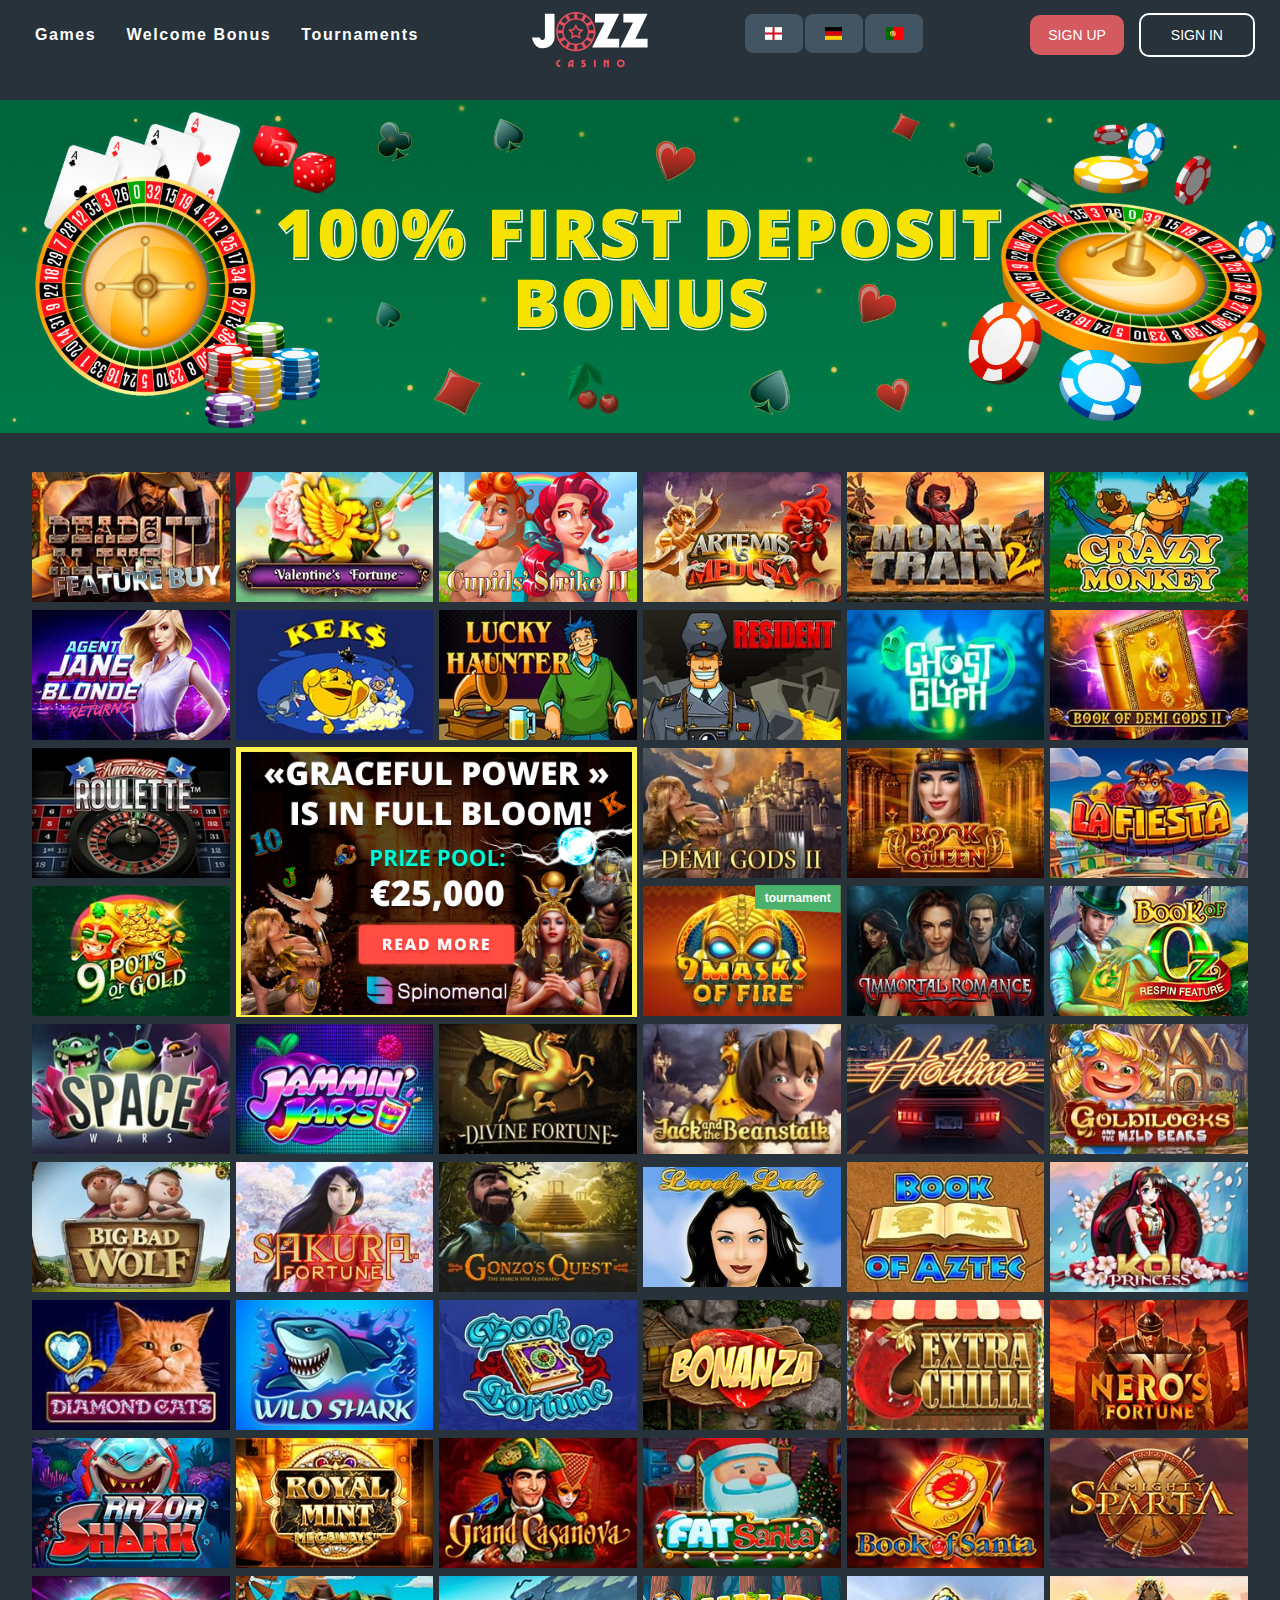
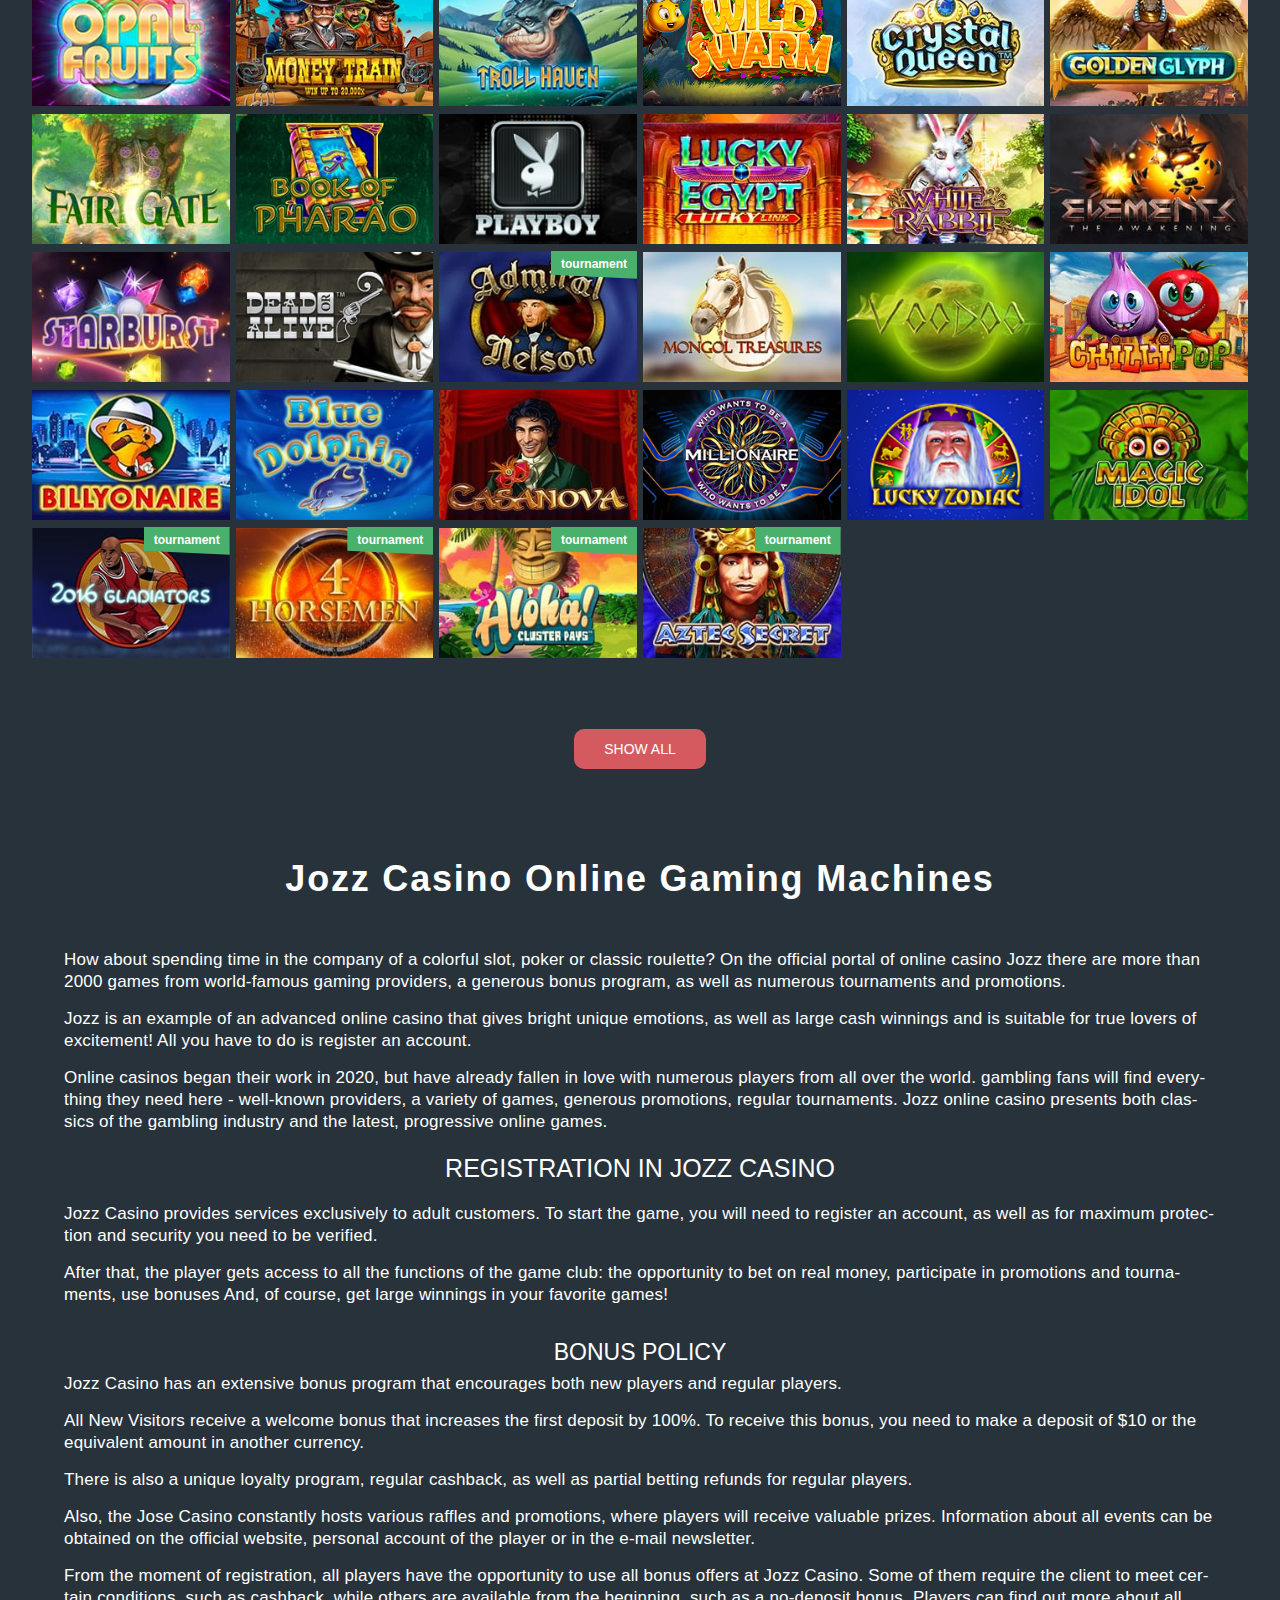
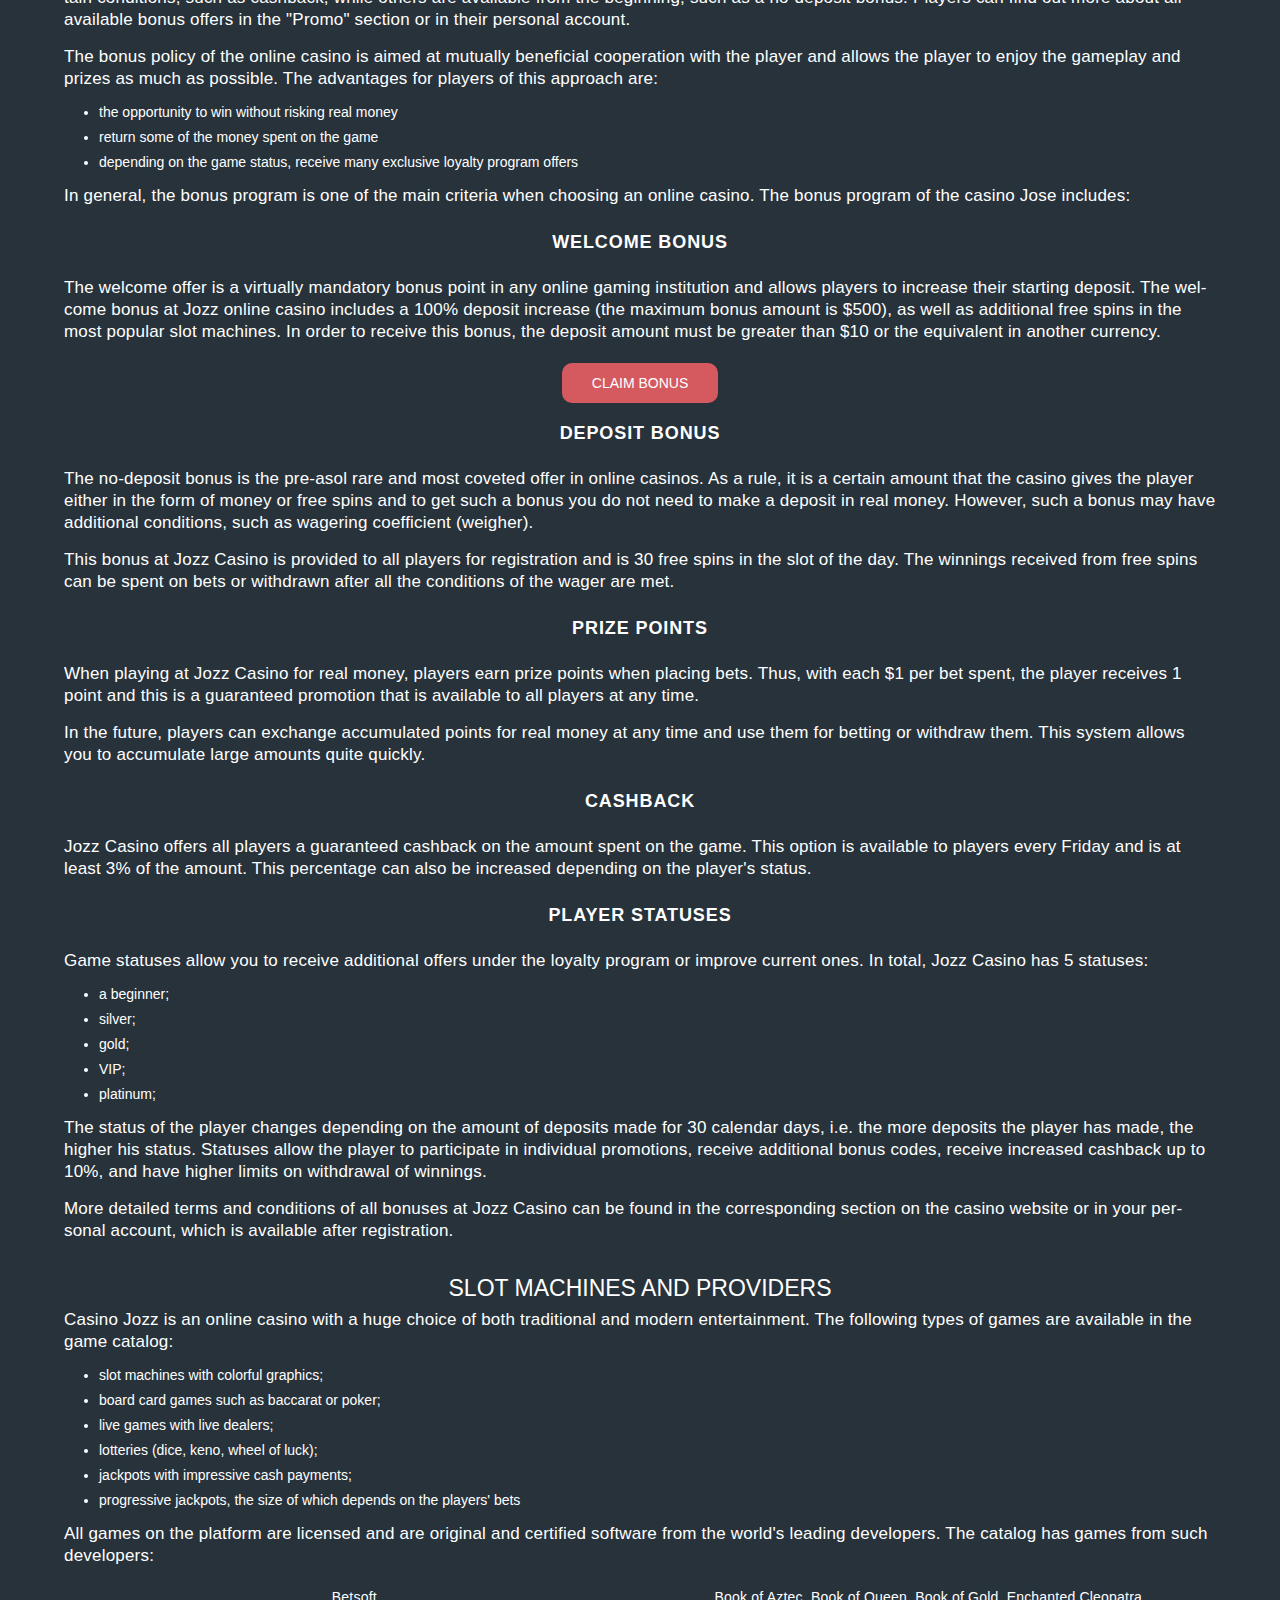
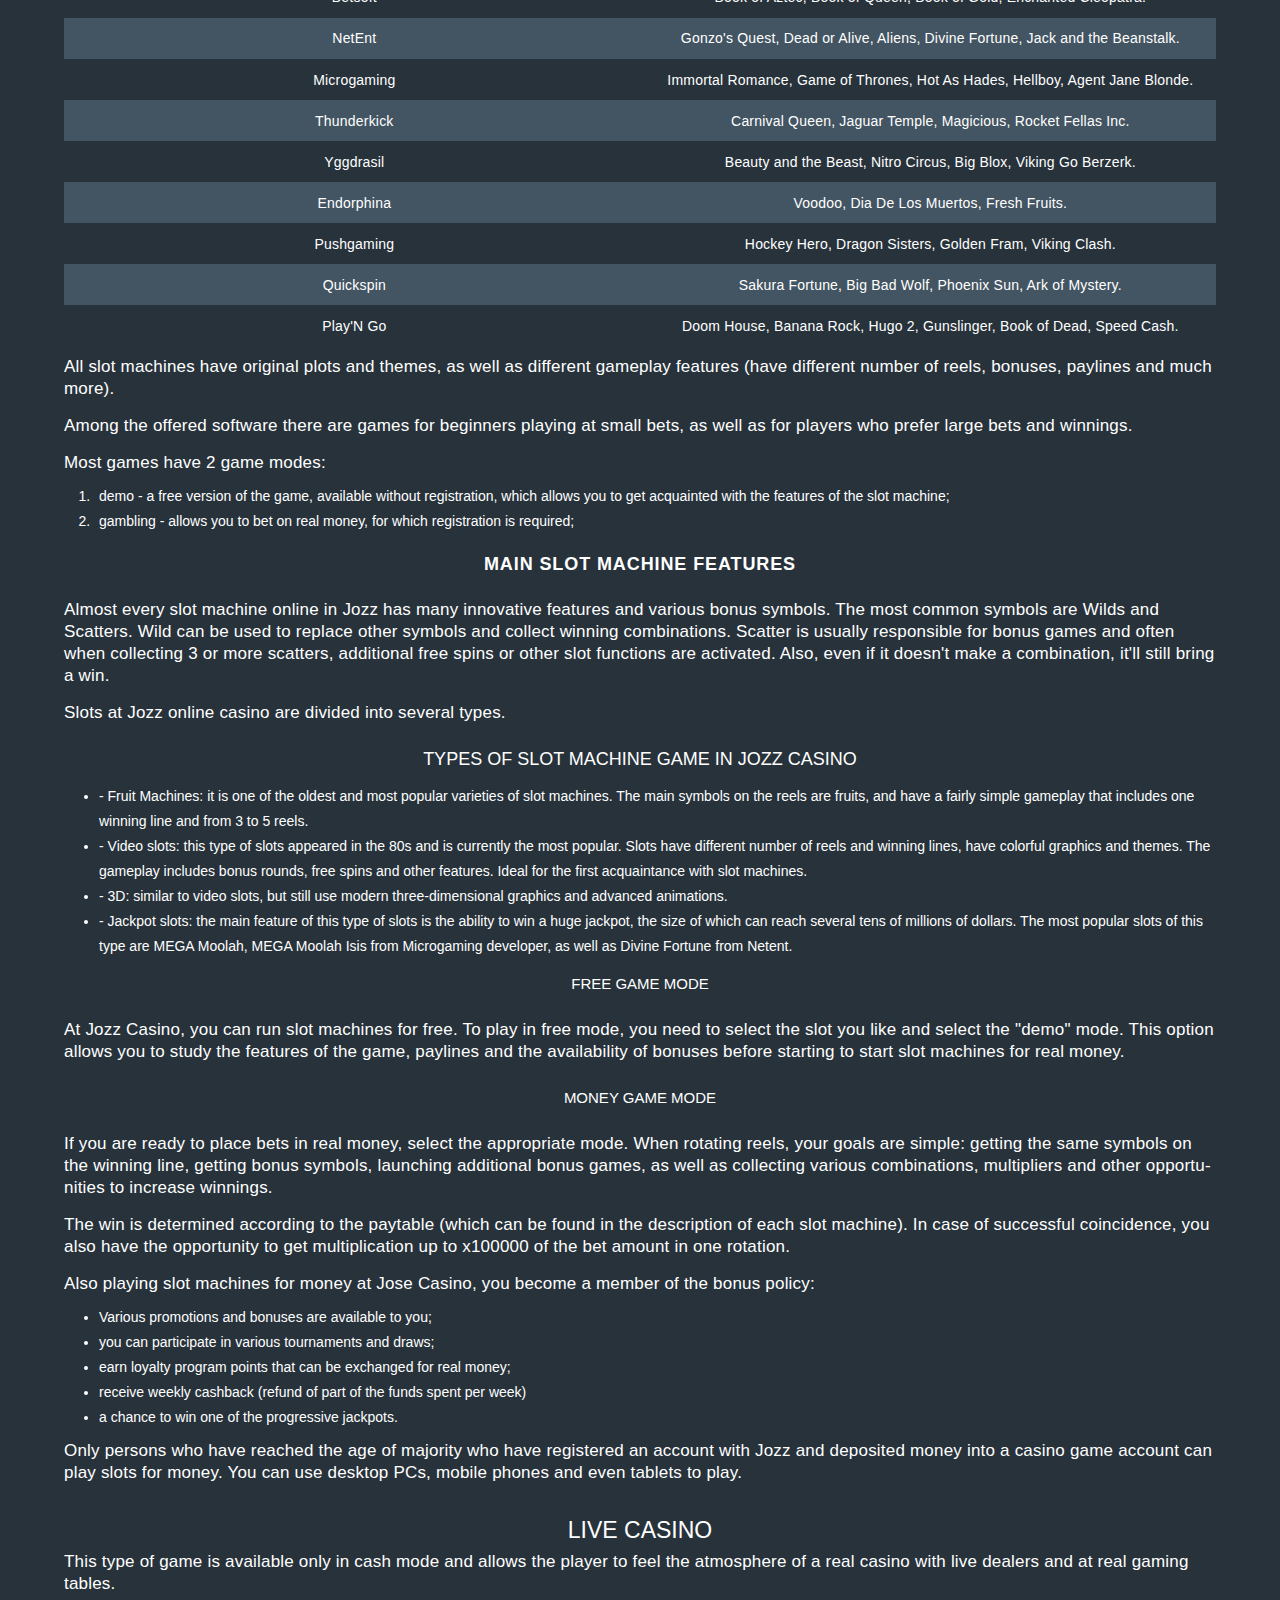
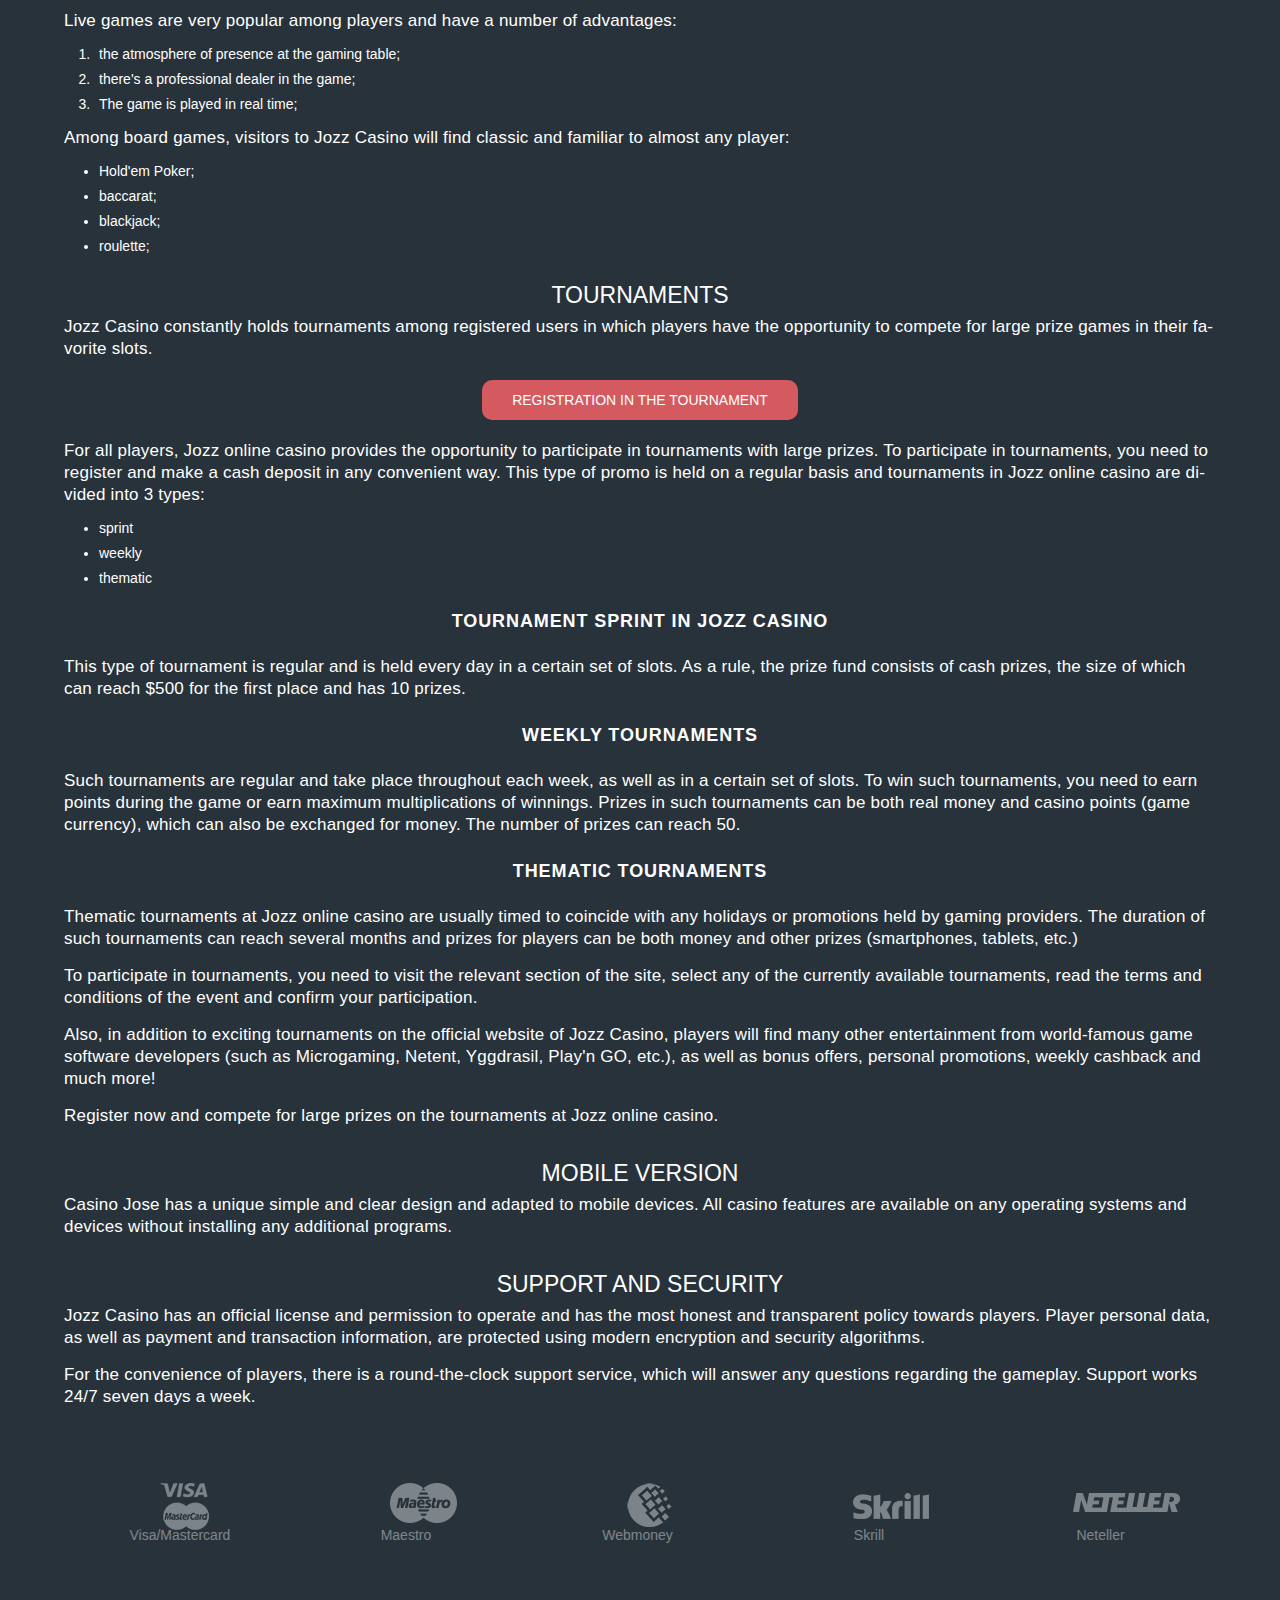
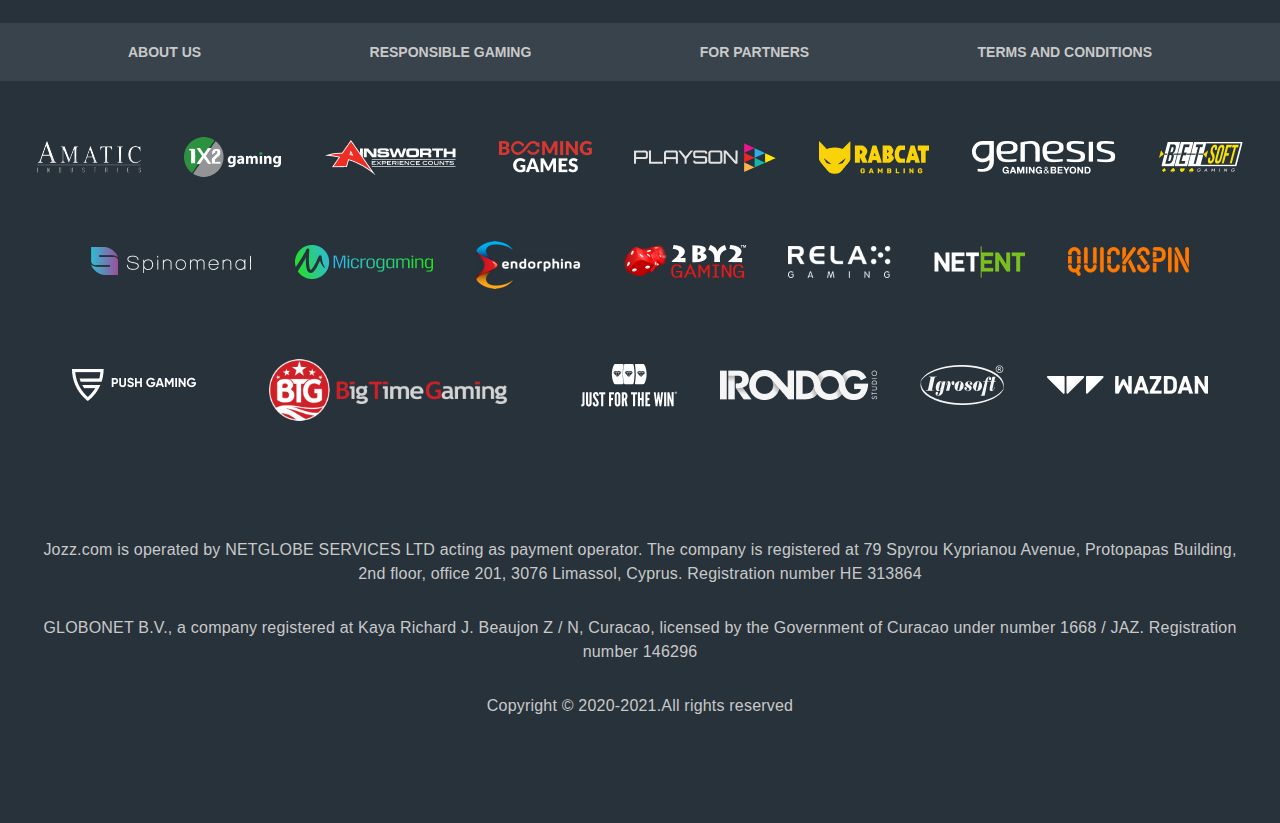
==== commit 533786aa: "iii" ====
--- a/index.html
+++ b/index.html
@@ -70,7 +70,7 @@
 	
 <div class="carousel-main-block">
 <a href="/goto/">
-	<img class="carousel-image" data-u="image" decoding="async" src="banner.jpeg" alt="Banner Welcome bonus Casino Jozz">
+	<img class="carousel-image" data-u="image" decoding="async" src="bannerfull.png" srcset="banner.jpeg 1920w,banner640.png 640w,banner1024.png 1024w,banner5333.png 5333w" alt="Banner Welcome bonus Casino Jozz">
 </a>
 </div>
             
@@ -180,7 +180,7 @@
                                        Demo
                                    </a></span></div></div></div></div><div class="game-list__item"> <div class="game-item"><img src="endorphina2_TrollHaven@ENDORPHINA.jpg" decoding="async" alt="Slotmachine Troll Haven">  <div class="game-item__hover"><div class="game-item__name"><span>Troll Haven</span></div> <div>  <span><a href="/goto/" class="game-item__play" rel="nofollow" target="_blank"></a> <a href="/goto/" class="game-item__demo-title" rel="nofollow" target="_blank">
                                        Demo
-                                   </a></span></div></div></div></div><div class="game-list__item"> <div class="game-item"><img src="wildswarm.jpg" decoding="async" alt="Slotmachine Wild Swarm">  <div class="game-item__hover"><div class="game-item__name"><span>Wild Swarm</span></div> <div>  <span><a href="/goto/" class="game-item__play" rel="nofollow" target="_blank"></a> <a href="/goto/" class="game-item__demo-title" rel="nofollow" target="_blank">
+                                   </a></span></div></div></div></div><div class="game-list__item"> <div class="game-item"><img src="wildswarmfull.png" srcset="wildswarm.jpg 236w,wildswarm640.png 640w" decoding="async" alt="Slotmachine Wild Swarm">  <div class="game-item__hover"><div class="game-item__name"><span>Wild Swarm</span></div> <div>  <span><a href="/goto/" class="game-item__play" rel="nofollow" target="_blank"></a> <a href="/goto/" class="game-item__demo-title" rel="nofollow" target="_blank">
                                        Demo
                                    </a></span></div></div></div></div><div class="game-list__item"> <div class="game-item"><img src="crystalqueen.jpg" decoding="async" alt="Slotmachine Crystal Queen">  <div class="game-item__hover"><div class="game-item__name"><span>Crystal Queen</span></div> <div>  <span><a href="/goto/" class="game-item__play" rel="nofollow" target="_blank"></a> <a href="/goto/" class="game-item__demo-title" rel="nofollow" target="_blank">
                                        Demo
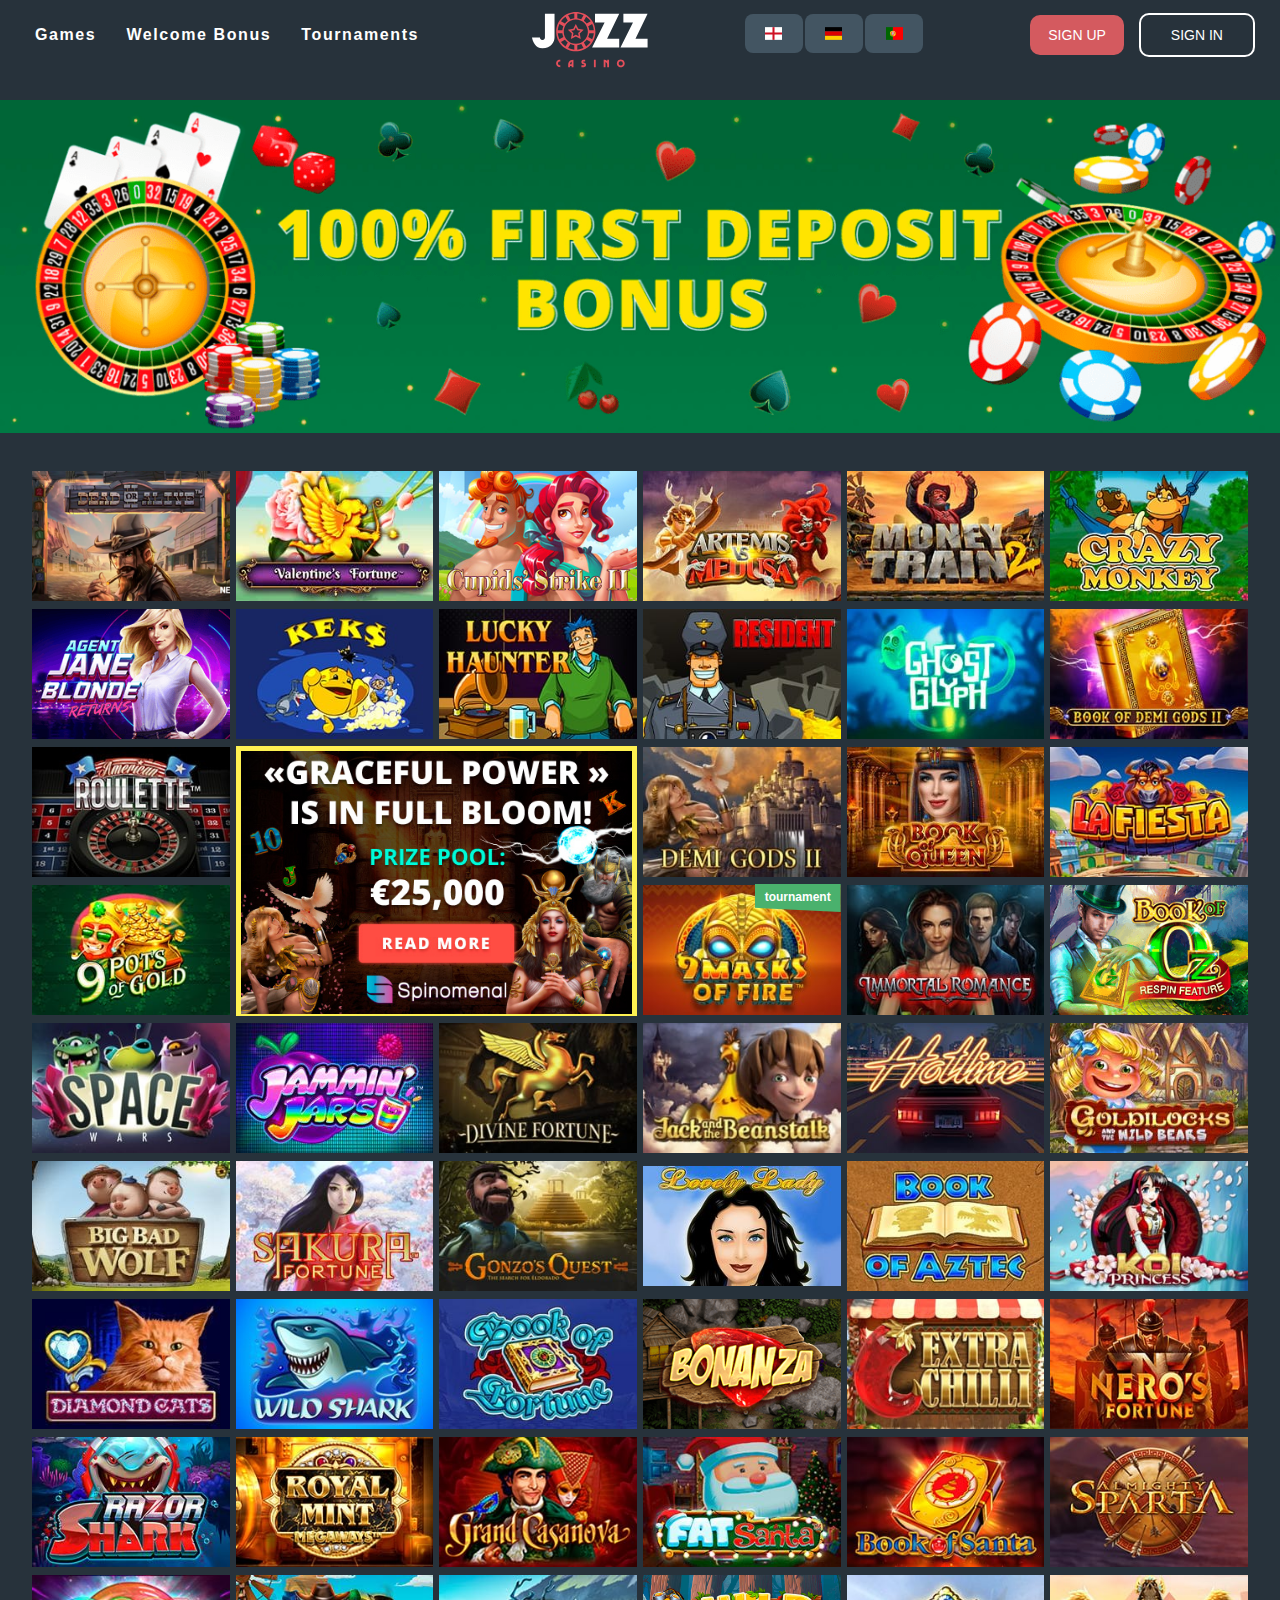
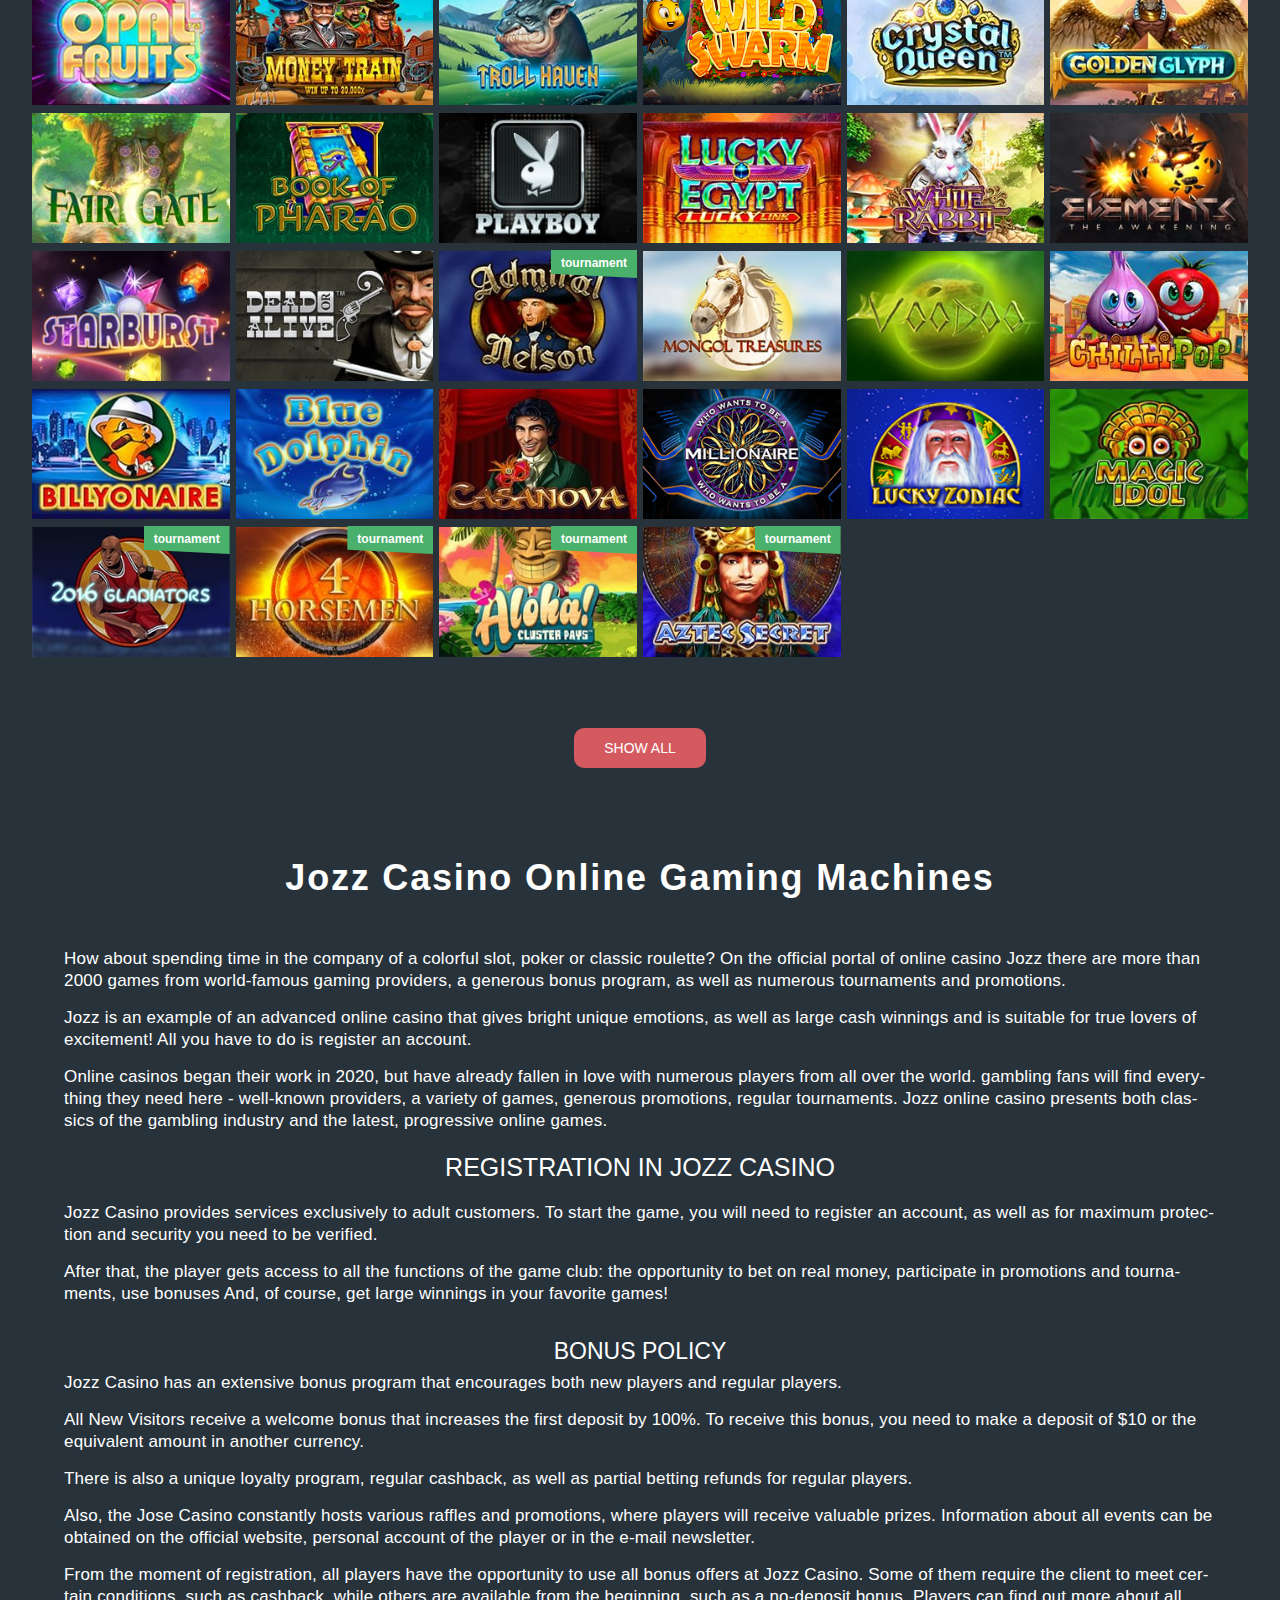
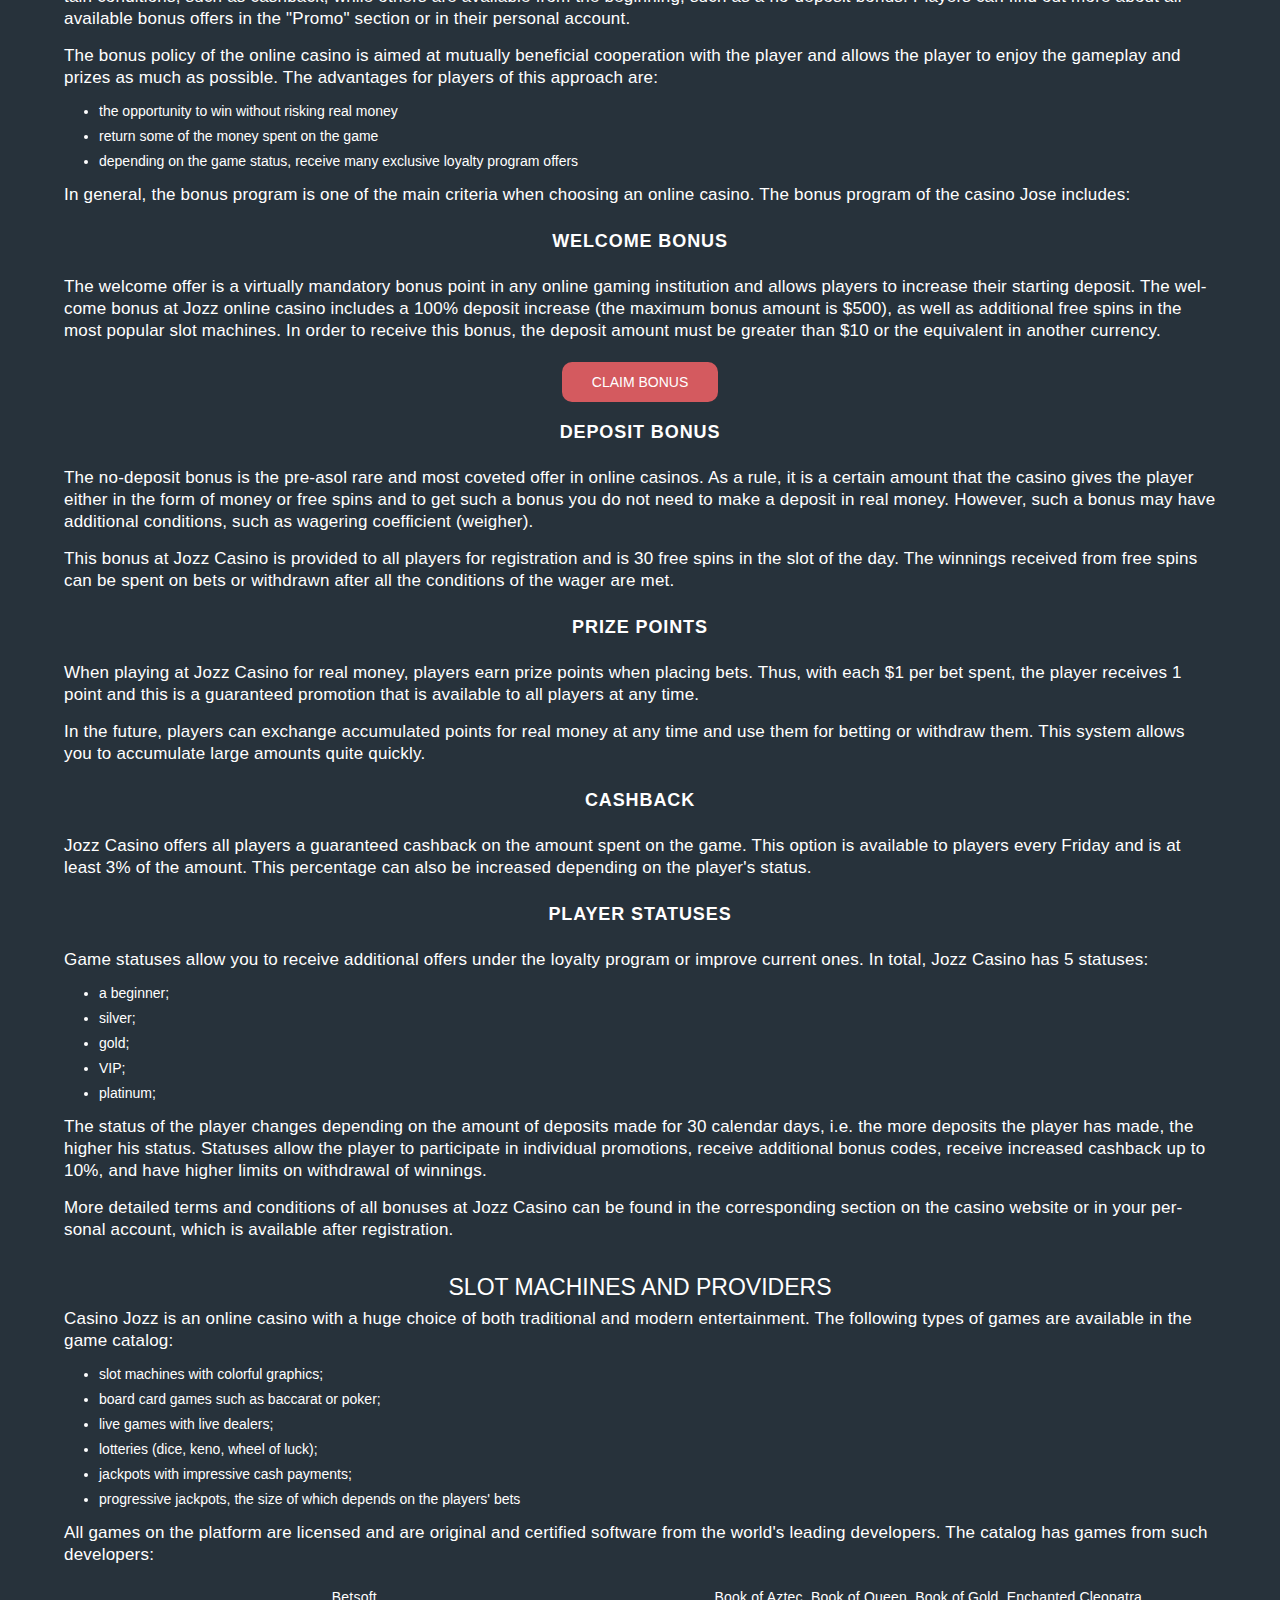
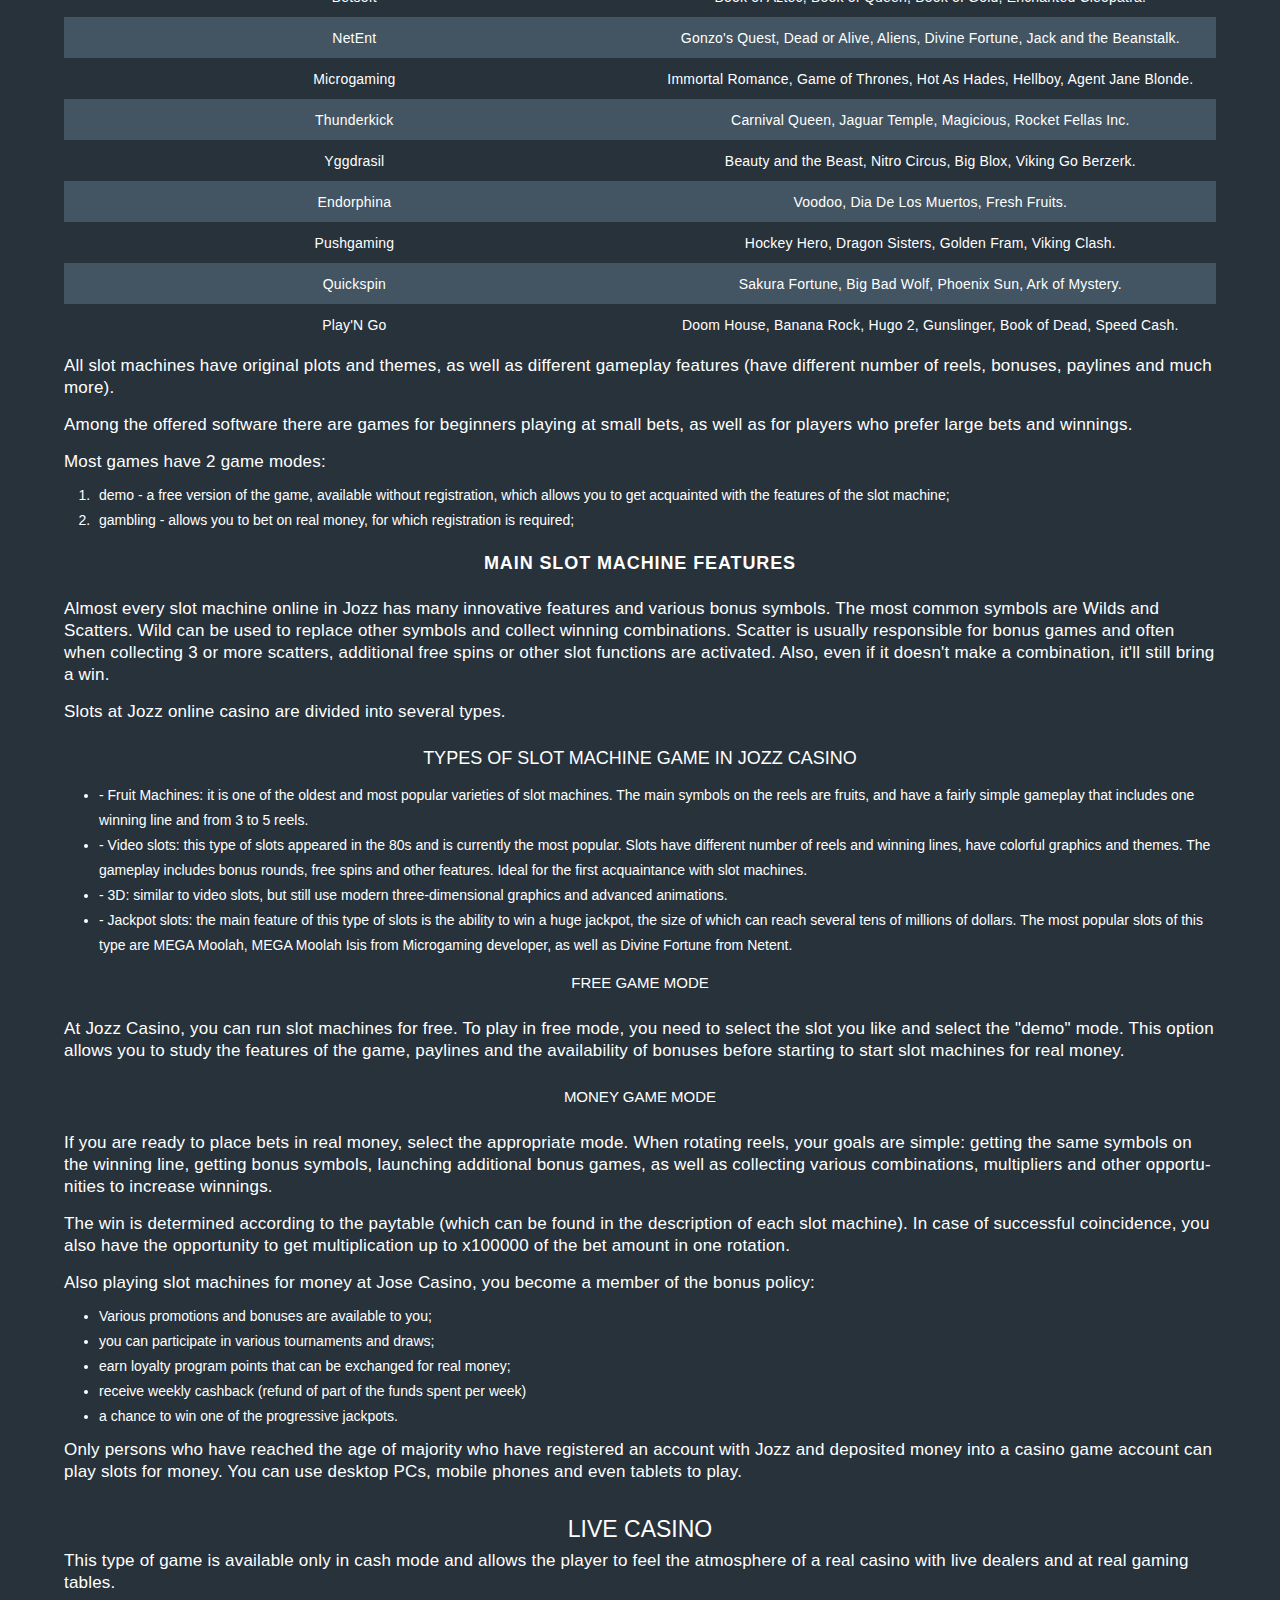
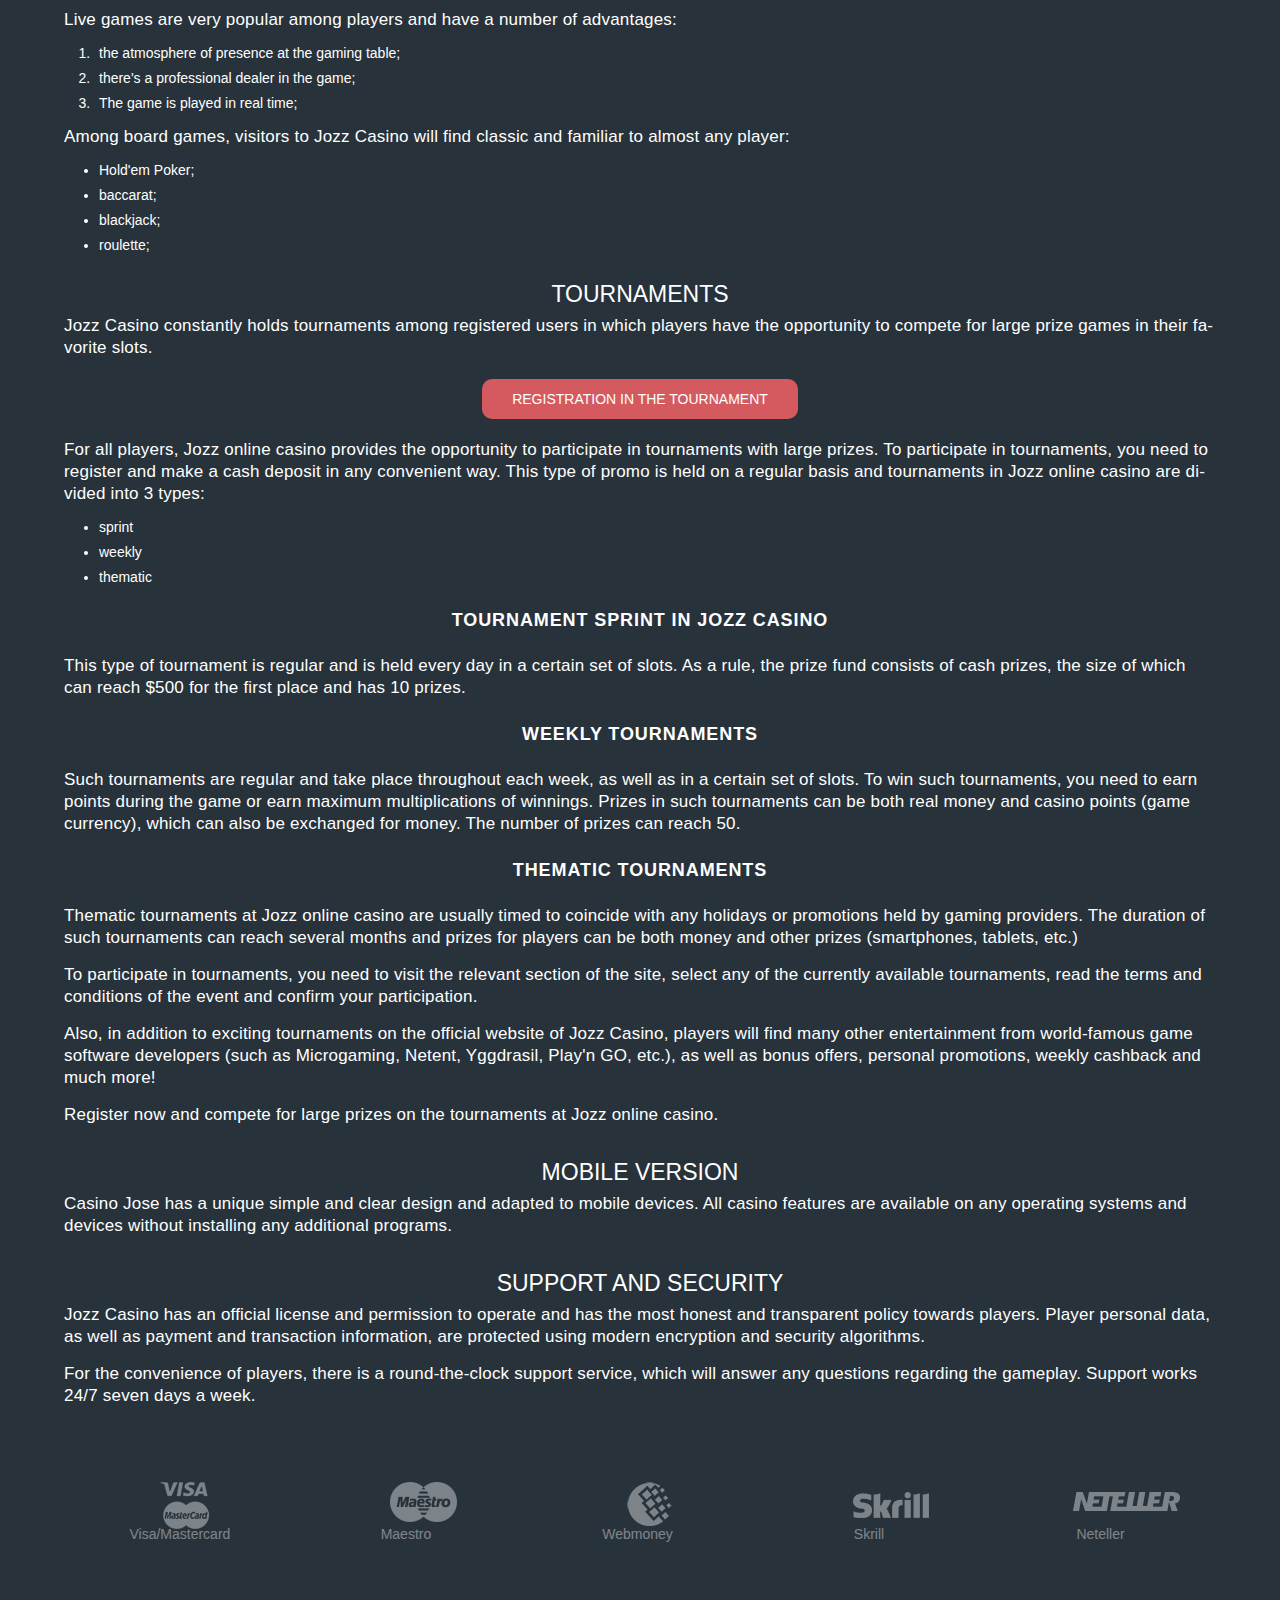
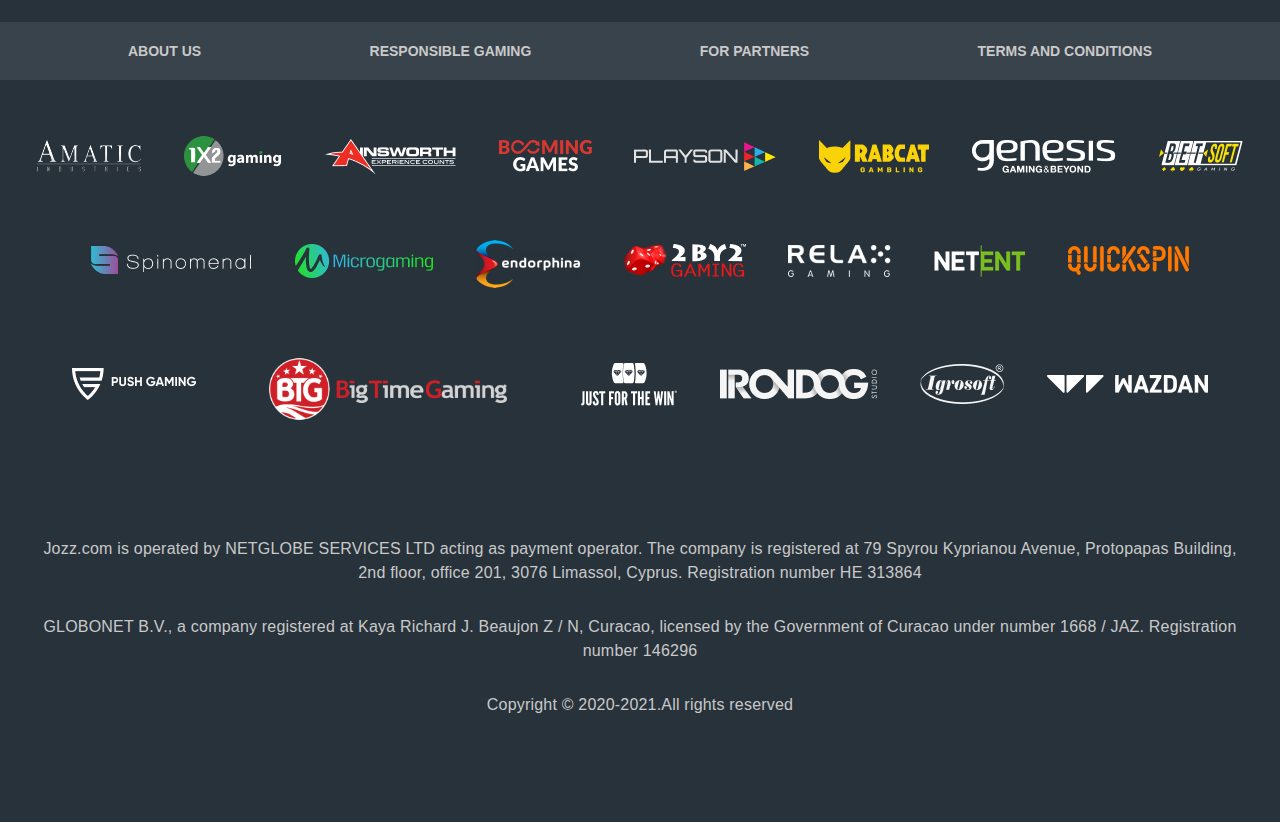
==== commit be688080: "banner" ====
--- a/index.html
+++ b/index.html
@@ -70,7 +70,21 @@
 	
 <div class="carousel-main-block">
 <a href="/goto/">
-	<img class="carousel-image" data-u="image" decoding="async" src="bannerfull.png" srcset="banner.jpeg 1920w,banner640.png 640w,banner1024.png 1024w,banner5333.png 5333w" alt="Banner Welcome bonus Casino Jozz">
+<img
+sizes="(max-width: 1400px) 100vw, 1400px"
+srcset="
+bannerfull_ebzz5u_c_scale,w_200.png 200w,
+bannerfull_ebzz5u_c_scale,w_642.png 642w,
+bannerfull_ebzz5u_c_scale,w_875.png 875w,
+bannerfull_ebzz5u_c_scale,w_1043.png 1043w,
+bannerfull_ebzz5u_c_scale,w_1215.png 1215w,
+bannerfull_ebzz5u_c_scale,w_1355.png 1355w,
+bannerfull_ebzz5u_c_scale,w_1400.png 1400w"
+src="bannerfull_ebzz5u_c_scale,w_1400.png"
+alt="Welcome Bonus Casino Jozz"
+class="carousel-image"
+decoding="async"
+>
 </a>
 </div>
             
@@ -79,7 +93,7 @@
 		                   
 		                   <div class="game-list__item"> <div class="game-item">
 			                   
-			                  <img src="deadoralive2fb_not_mobile_sw.jpg" decoding="async" alt="Slotmachine Dead or Alive 2">
+			                  <img src="deadoralive2full.png" srcset="deadoralive2236.png 1024w" decoding="async" alt="Slotmachine Dead or Alive 2">
 			                  
 			                  <div class="game-item__hover">
 				                  <div class="game-item__name">
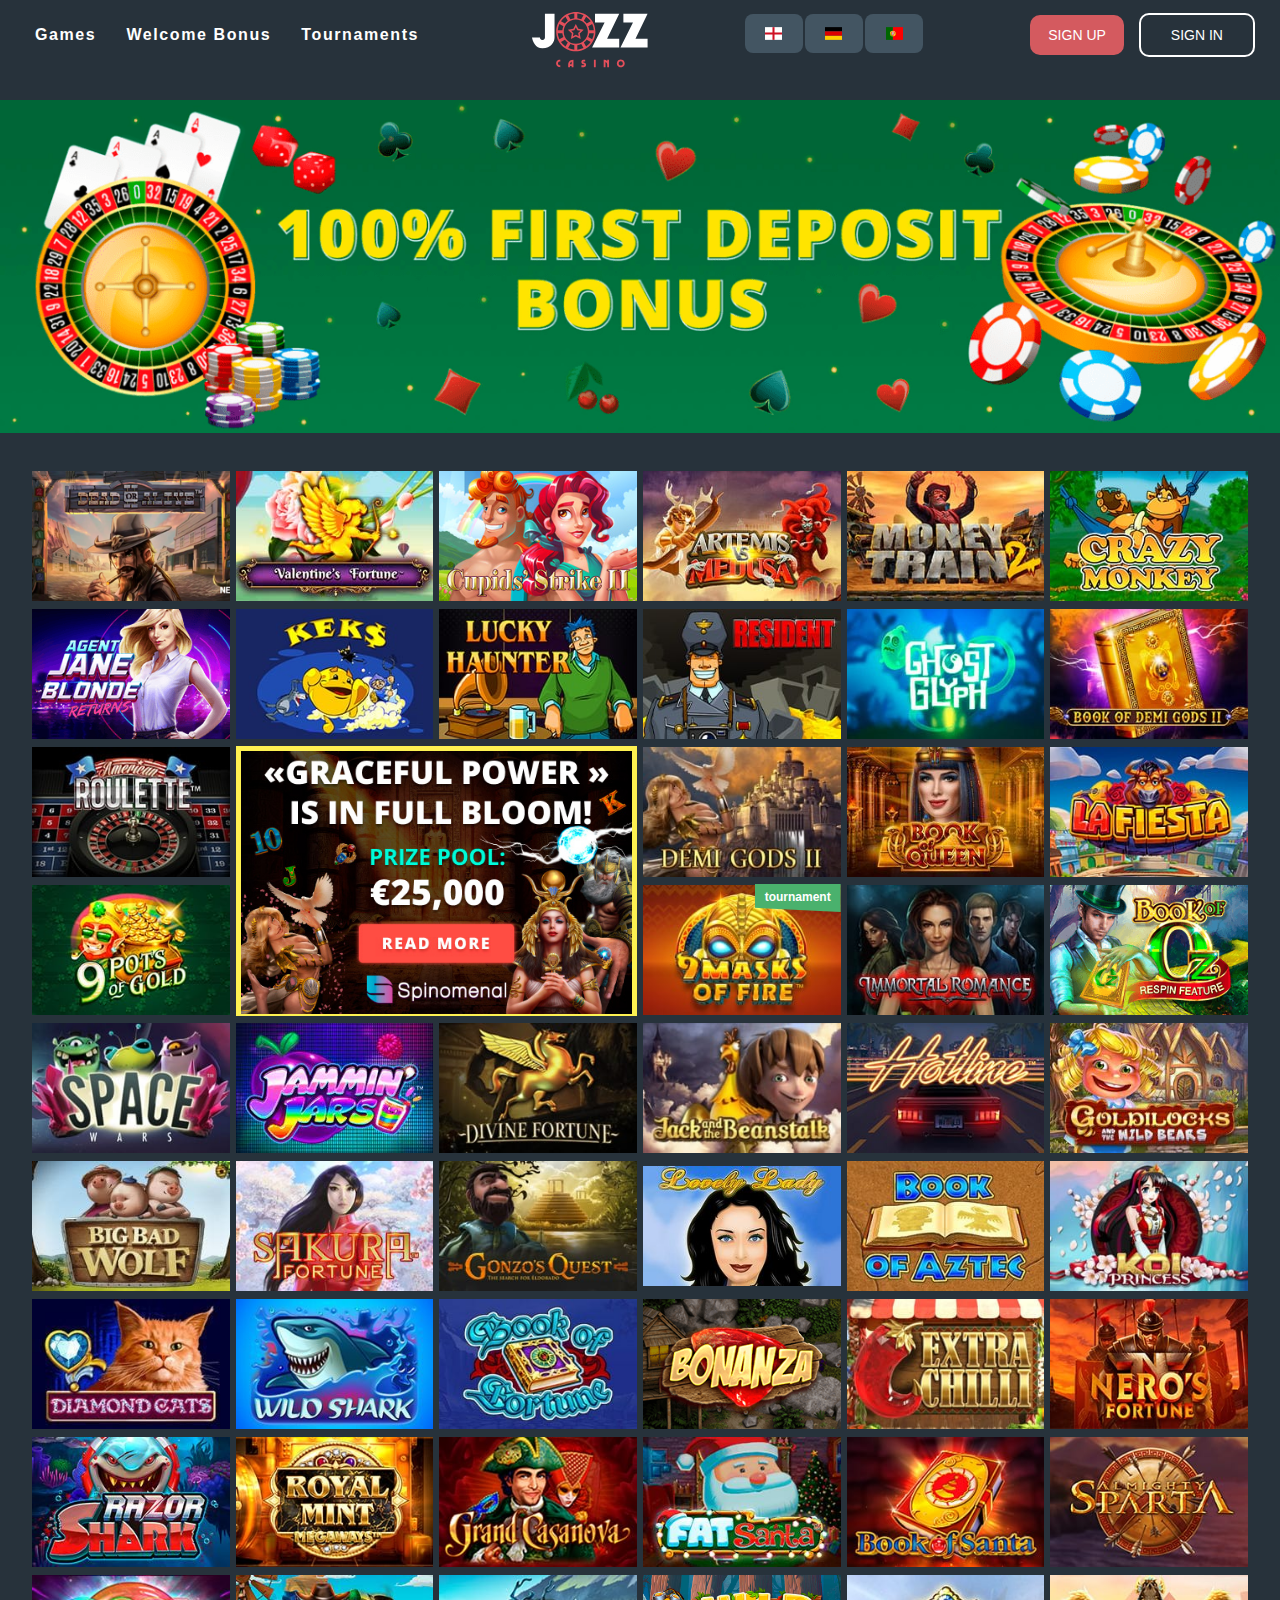
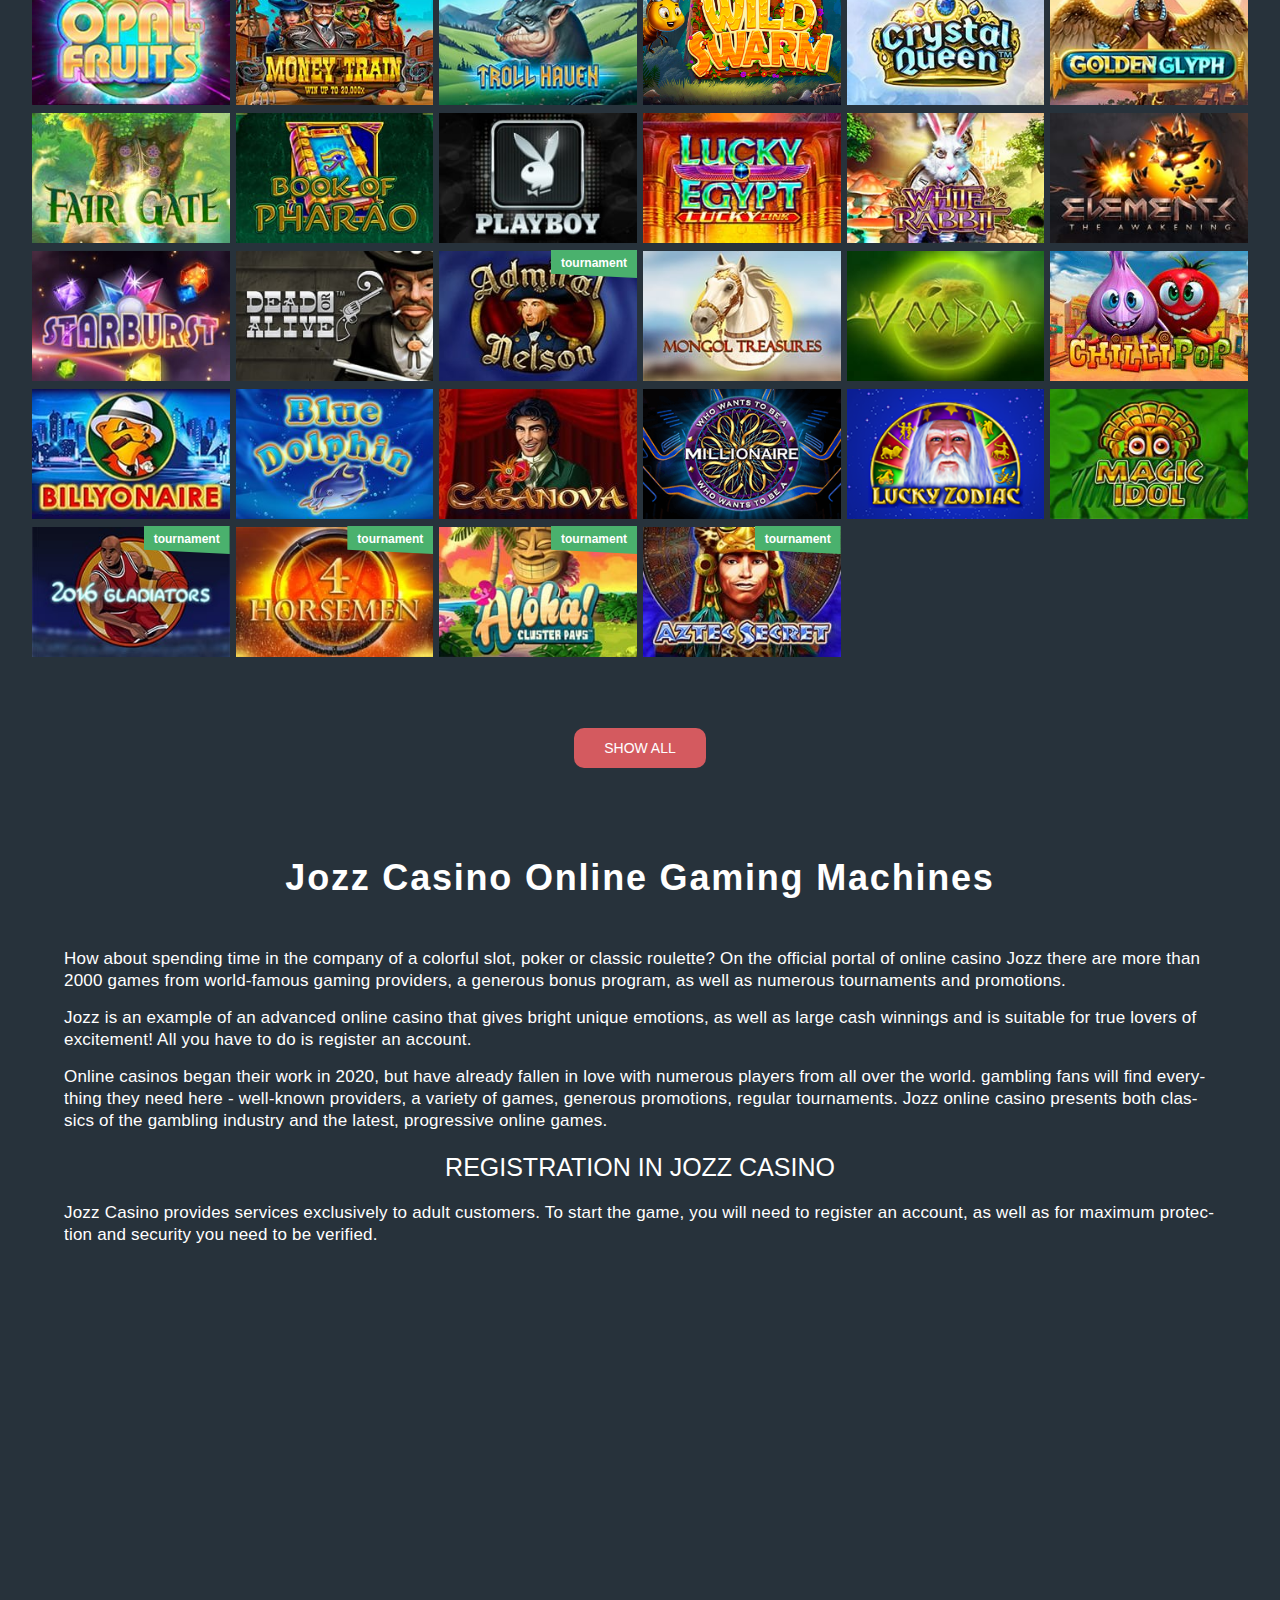
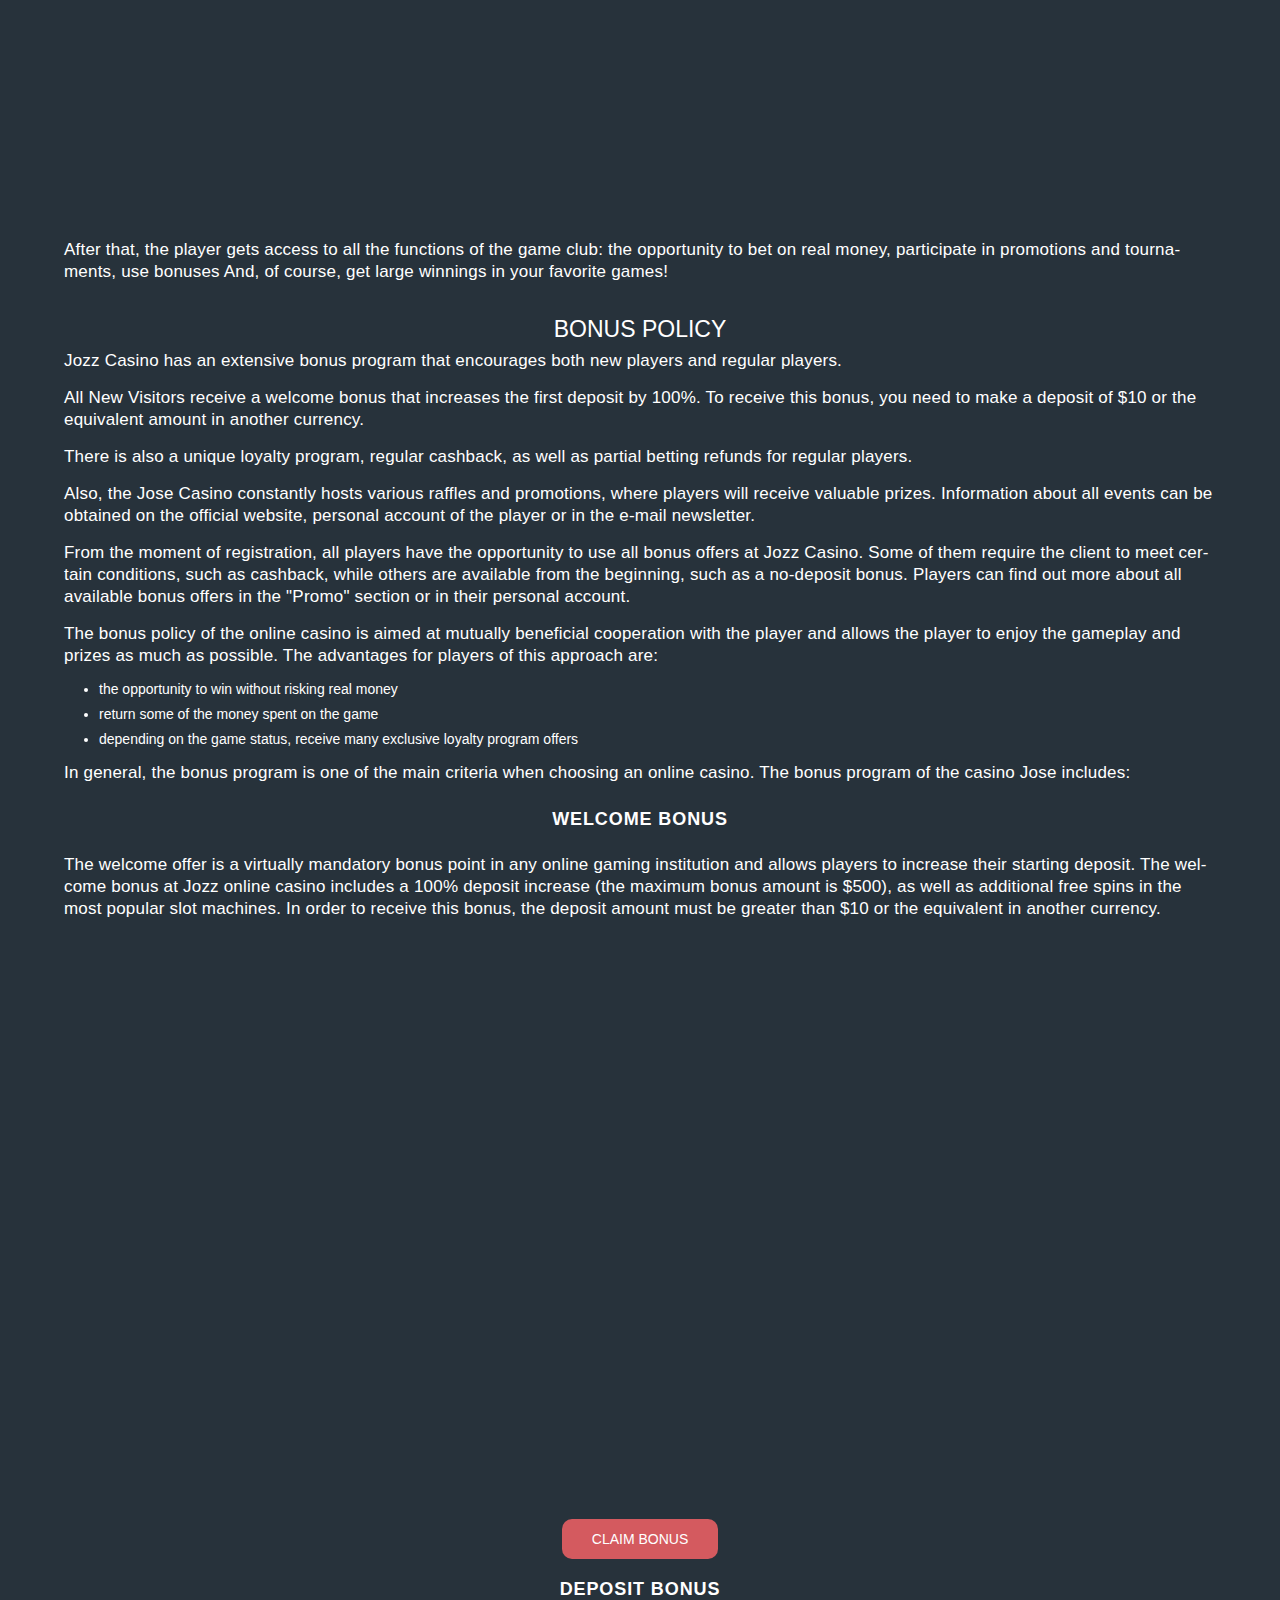
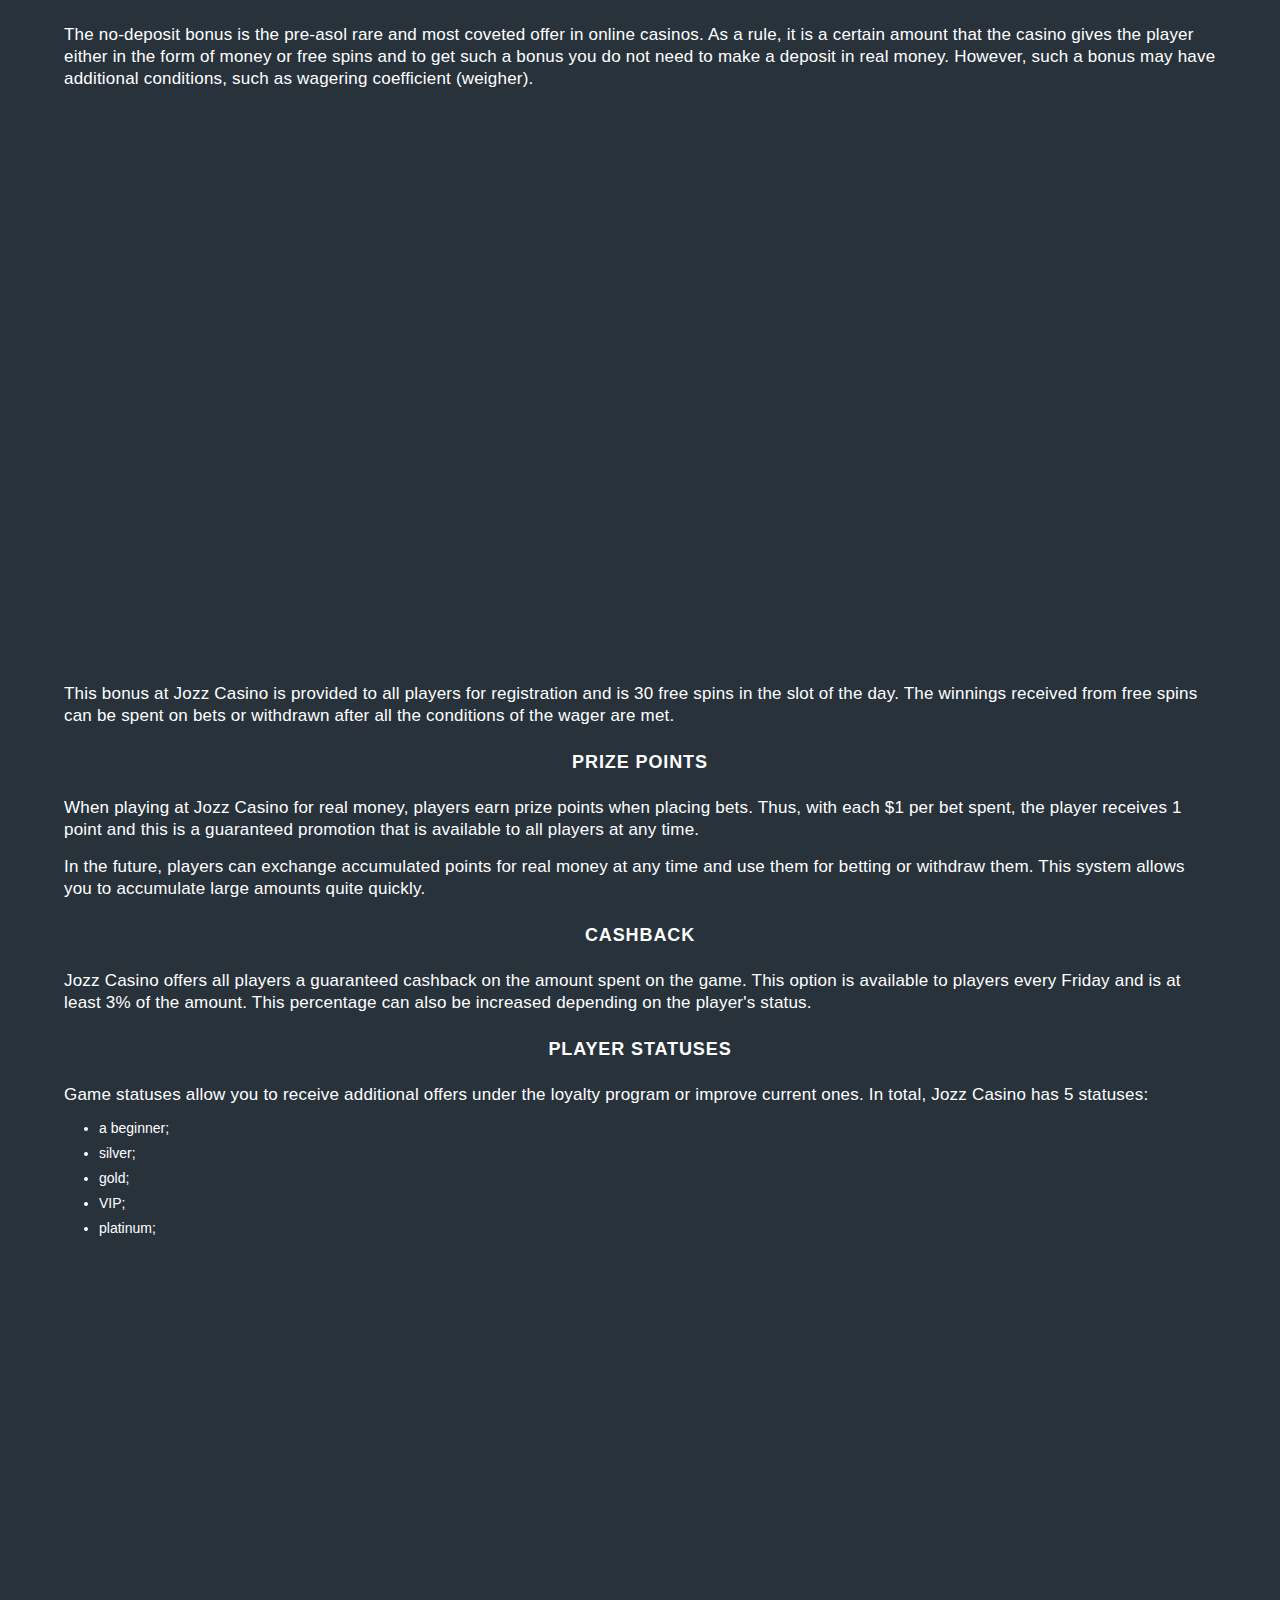
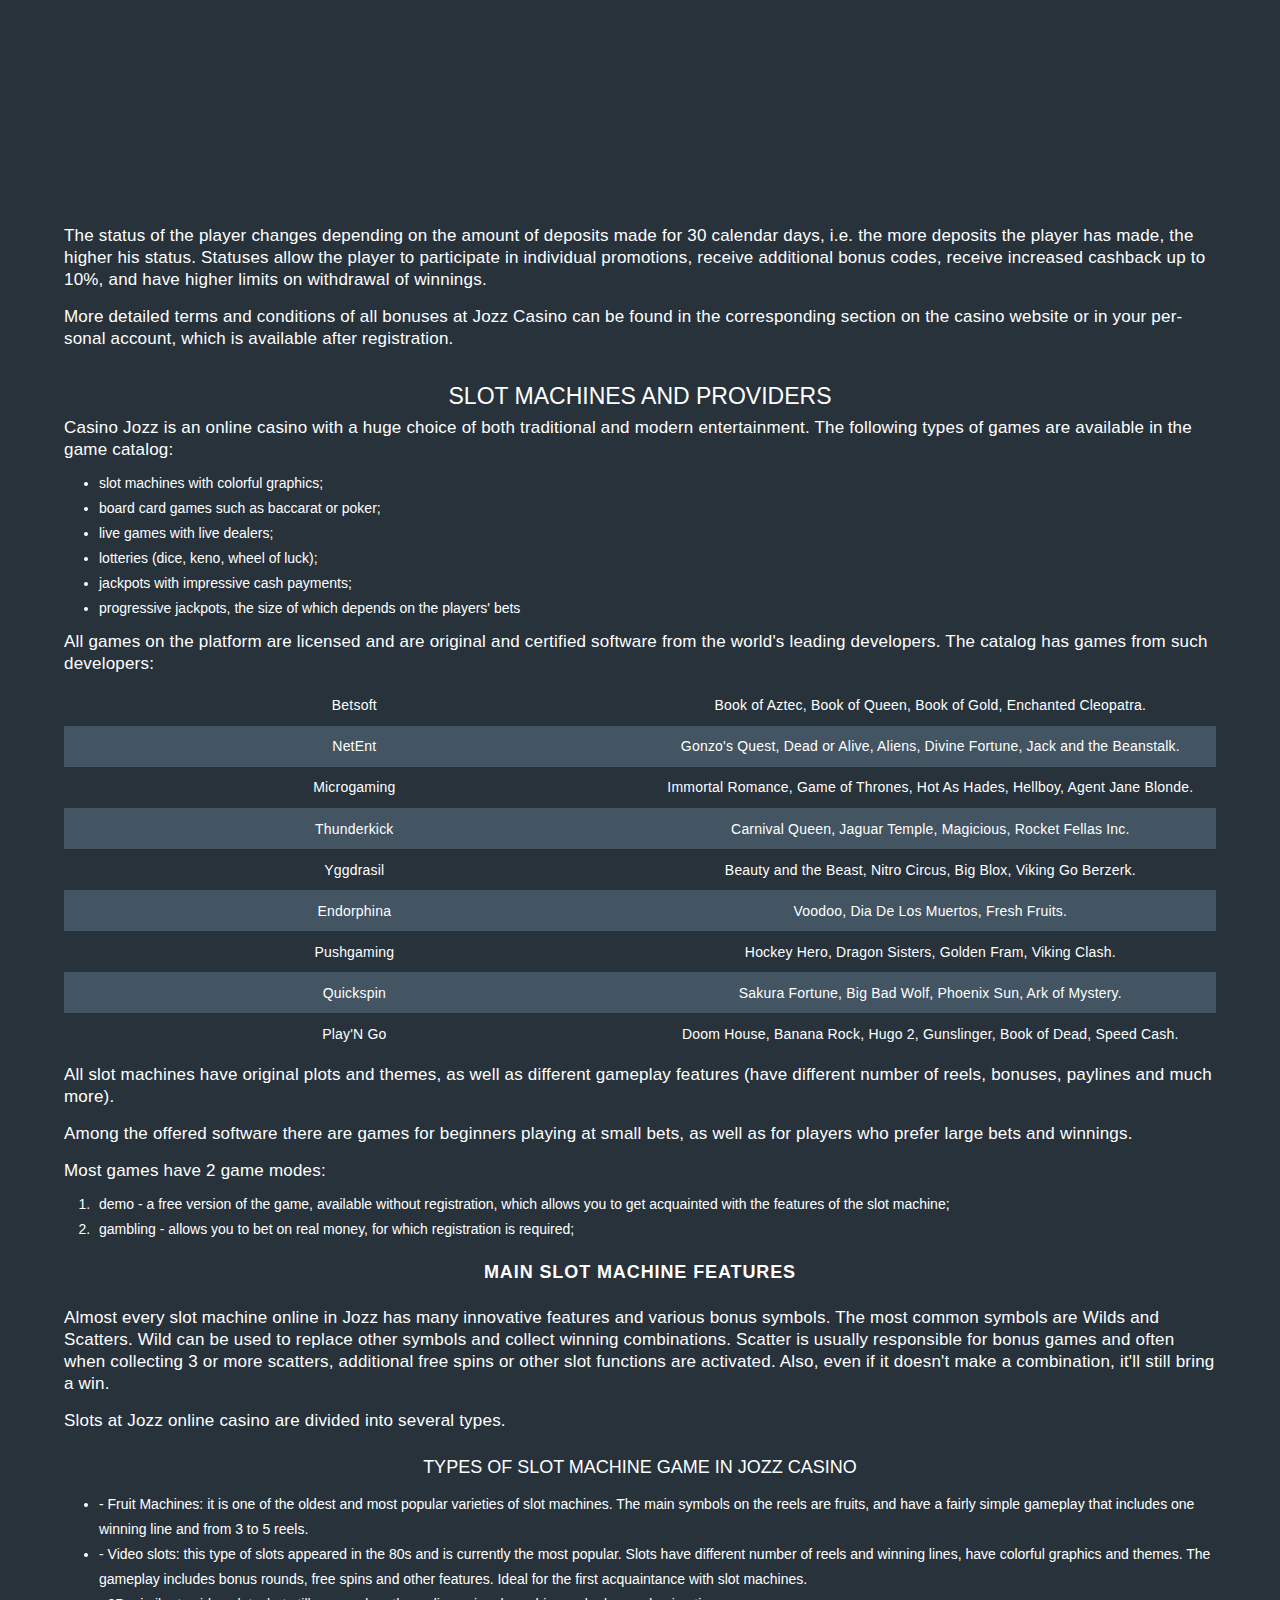
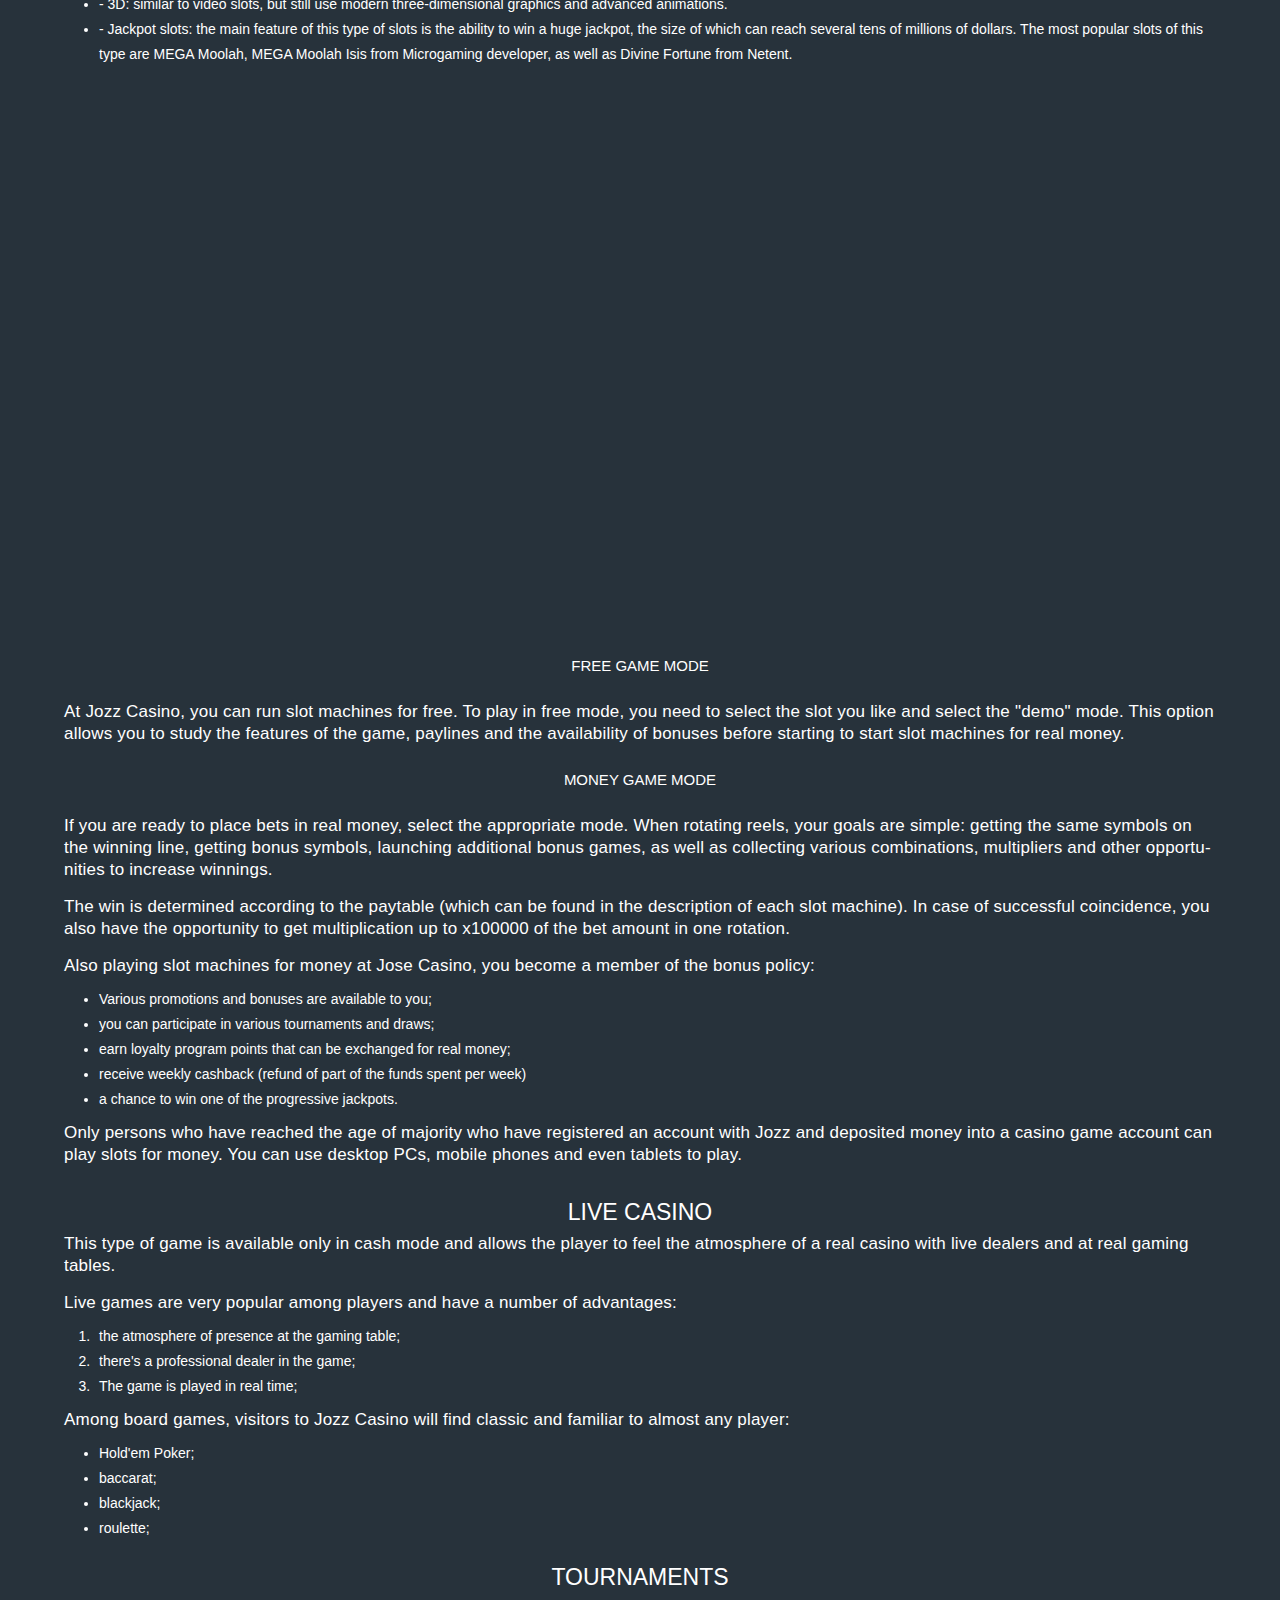
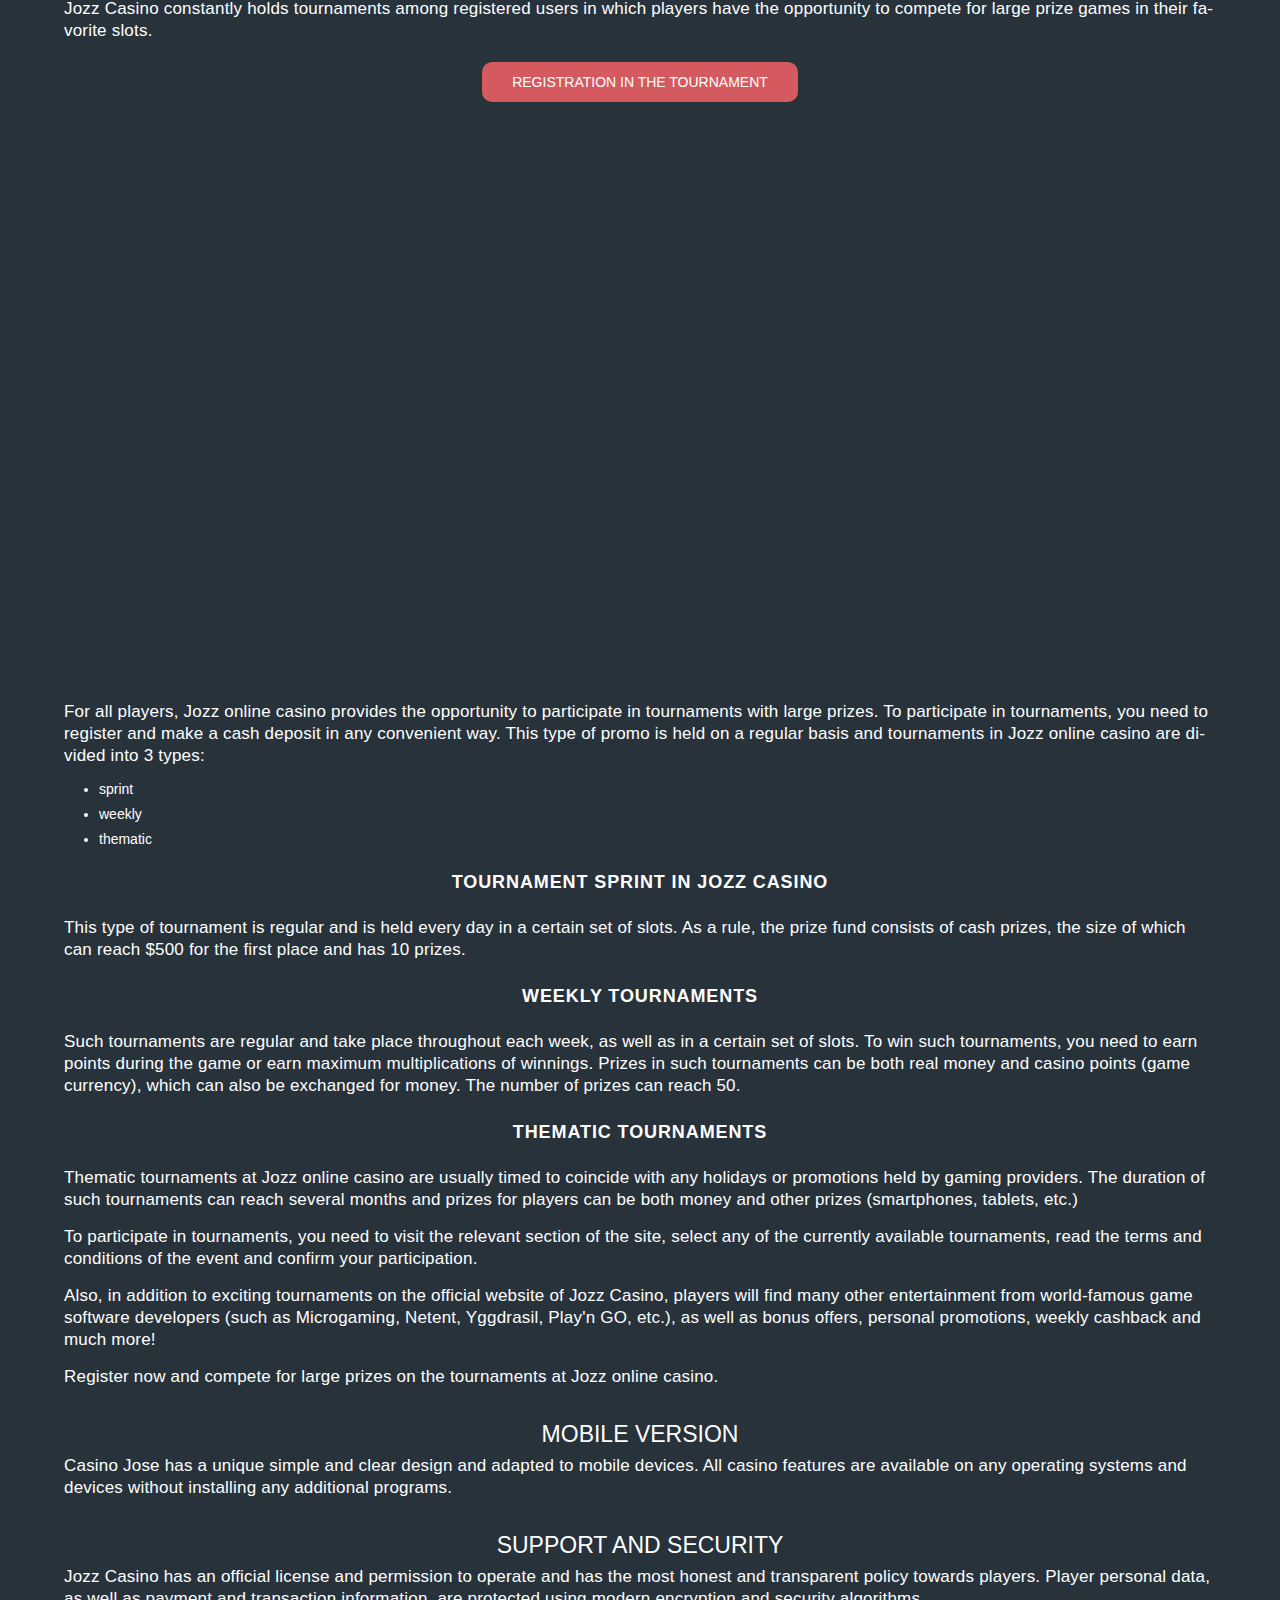
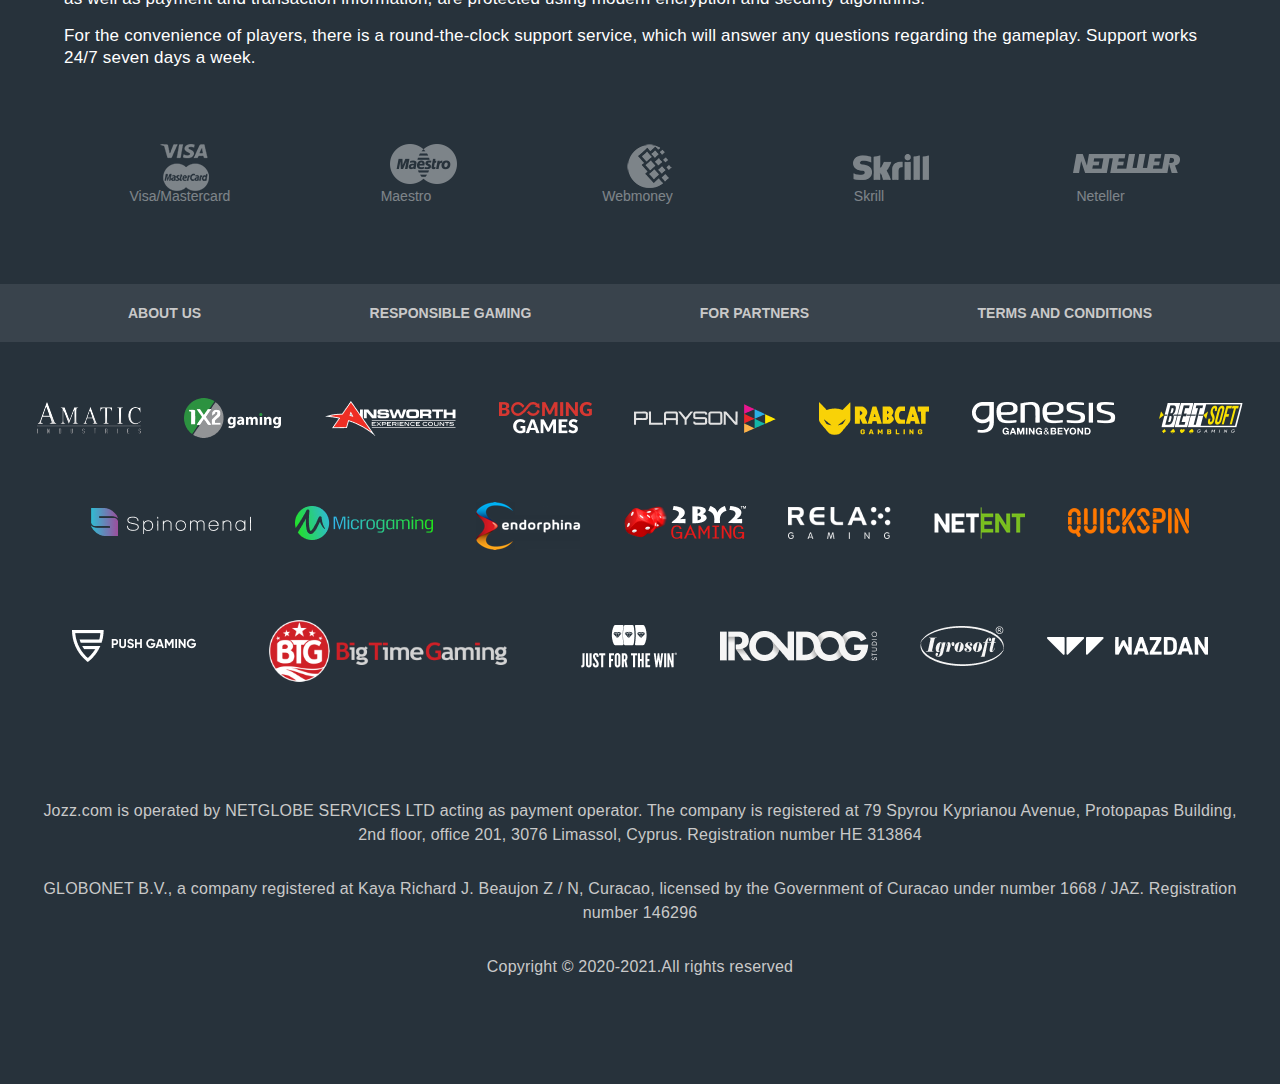
==== commit 7f34e311: "pic" ====
--- a/index.html
+++ b/index.html
@@ -281,6 +281,31 @@
 <p>Online casinos began their work in 2020, but have already fallen in love with numerous players from all over the world. gambling fans will find everything they need here - well-known providers, a variety of games, generous promotions, regular tournaments. Jozz online casino presents both classics of the gambling industry and the latest, progressive online games.</p>
 <h2>REGISTRATION IN JOZZ CASINO</h2>
 <p>Jozz Casino provides services exclusively to adult customers. To start the game, you will need to register an account, as well as for maximum protection and security you need to be verified.</p>
+<img
+sizes="(max-width: 2850px) 100vw, 2850px"
+srcset="
+sign-up-in-jozz-casino_lzzb7c_c_scale,w_190.png 190w,
+sign-up-in-jozz-casino_lzzb7c_c_scale,w_508.png 508w,
+sign-up-in-jozz-casino_lzzb7c_c_scale,w_724.png 724w,
+sign-up-in-jozz-casino_lzzb7c_c_scale,w_911.png 911w,
+sign-up-in-jozz-casino_lzzb7c_c_scale,w_1093.png 1093w,
+sign-up-in-jozz-casino_lzzb7c_c_scale,w_1281.png 1281w,
+sign-up-in-jozz-casino_lzzb7c_c_scale,w_1399.png 1399w,
+sign-up-in-jozz-casino_lzzb7c_c_scale,w_1542.png 1542w,
+sign-up-in-jozz-casino_lzzb7c_c_scale,w_1672.png 1672w,
+sign-up-in-jozz-casino_lzzb7c_c_scale,w_1780.png 1780w,
+sign-up-in-jozz-casino_lzzb7c_c_scale,w_1935.png 1935w,
+sign-up-in-jozz-casino_lzzb7c_c_scale,w_2073.png 2073w,
+sign-up-in-jozz-casino_lzzb7c_c_scale,w_2161.png 2161w,
+sign-up-in-jozz-casino_lzzb7c_c_scale,w_2235.png 2235w,
+sign-up-in-jozz-casino_lzzb7c_c_scale,w_2267.png 2267w,
+sign-up-in-jozz-casino_lzzb7c_c_scale,w_2649.png 2649w,
+sign-up-in-jozz-casino_lzzb7c_c_scale,w_2682.png 2682w,
+sign-up-in-jozz-casino_lzzb7c_c_scale,w_2696.png 2696w,
+sign-up-in-jozz-casino_lzzb7c_c_scale,w_2850.png 2850w"
+src="sign-up-in-jozz-casino_lzzb7c_c_scale,w_2850.png"
+alt="Review Sign UP form casino Jozz"
+decoding="async">
 <p>After that, the player gets access to all the functions of the game club: the opportunity to bet on real money, participate in promotions and tournaments, use bonuses And, of course, get large winnings in your favorite games!</p>
 <h3>BONUS POLICY</h3>
 <p>Jozz Casino has an extensive bonus program that encourages both new players and regular players.</p>
@@ -297,9 +322,39 @@
 <p>In general, the bonus program is one of the main criteria when choosing an online casino. The bonus program of the casino Jose includes:</p>
 <h4 id="welcomebonus">WELCOME BONUS</h4>
 <p>The welcome offer is a virtually mandatory bonus point in any online gaming institution and allows players to increase their starting deposit. The welcome bonus at Jozz online casino includes a 100% deposit increase (the maximum bonus amount is $500), as well as additional free spins in the most popular slot machines. In order to receive this bonus, the deposit amount must be greater than $10 or the equivalent in another currency.</p>
+<img
+sizes="(max-width: 2850px) 100vw, 2850px"
+srcset="
+welcome-bonus-jozz-casino_rfhfwe_c_scale,w_190.png 190w,
+welcome-bonus-jozz-casino_rfhfwe_c_scale,w_612.png 612w,
+welcome-bonus-jozz-casino_rfhfwe_c_scale,w_900.png 900w,
+welcome-bonus-jozz-casino_rfhfwe_c_scale,w_1155.png 1155w,
+welcome-bonus-jozz-casino_rfhfwe_c_scale,w_1373.png 1373w,
+welcome-bonus-jozz-casino_rfhfwe_c_scale,w_1580.png 1580w,
+welcome-bonus-jozz-casino_rfhfwe_c_scale,w_1767.png 1767w,
+welcome-bonus-jozz-casino_rfhfwe_c_scale,w_1941.png 1941w,
+welcome-bonus-jozz-casino_rfhfwe_c_scale,w_2058.png 2058w,
+welcome-bonus-jozz-casino_rfhfwe_c_scale,w_2216.png 2216w,
+welcome-bonus-jozz-casino_rfhfwe_c_scale,w_2371.png 2371w,
+welcome-bonus-jozz-casino_rfhfwe_c_scale,w_2362.png 2362w,
+welcome-bonus-jozz-casino_rfhfwe_c_scale,w_2639.png 2639w,
+welcome-bonus-jozz-casino_rfhfwe_c_scale,w_2850.png 2850w"
+src="welcome-bonus-jozz-casino_rfhfwe_c_scale,w_2850.png"
+alt="Best Welcome Offer Jozz Casino"
+decoding="async">
 <button class="btn btn-registration" style="margin: 15px auto;display: table;" onclick="window.open('/goto/')">Claim Bonus</button>
 <h4>DEPOSIT BONUS</h4>
 <p>The no-deposit bonus is the pre-asol rare and most coveted offer in online casinos. As a rule, it is a certain amount that the casino gives the player either in the form of money or free spins and to get such a bonus you do not need to make a deposit in real money. However, such a bonus may have additional conditions, such as wagering coefficient (weigher).</p>
+<img
+sizes="(max-width: 2850px) 100vw, 2850px"
+srcset="
+jozz-casino-deposite-bonus_tzpuuh_c_scale,w_190.png 190w,
+jozz-casino-deposite-bonus_tzpuuh_c_scale,w_1128.png 1128w,
+jozz-casino-deposite-bonus_tzpuuh_c_scale,w_1750.png 1750w,
+jozz-casino-deposite-bonus_tzpuuh_c_scale,w_2850.png 2850w"
+src="jozz-casino-deposite-bonus_tzpuuh_c_scale,w_2850.png"
+alt="Jozz Casino Deposite bonus method"
+decoding="async">
 <p>This bonus at Jozz Casino is provided to all players for registration and is 30 free spins in the slot of the day. The winnings received from free spins can be spent on bets or withdrawn after all the conditions of the wager are met.</p>
 <h4>PRIZE POINTS</h4>
 <p>When playing at Jozz Casino for real money, players earn prize points when placing bets. Thus, with each $1 per bet spent, the player receives 1 point and this is a guaranteed promotion that is available to all players at any time.</p>
@@ -315,6 +370,19 @@
 <li>VIP;</li>
 <li>platinum;</li>
 </ul>
+<img
+sizes="(max-width: 2850px) 100vw, 2850px"
+srcset="
+player-status-jozz-casino_jgli96_c_scale,w_190.png 190w,
+player-status-jozz-casino_jgli96_c_scale,w_870.png 870w,
+player-status-jozz-casino_jgli96_c_scale,w_1323.png 1323w,
+player-status-jozz-casino_jgli96_c_scale,w_1701.png 1701w,
+player-status-jozz-casino_jgli96_c_scale,w_2023.png 2023w,
+player-status-jozz-casino_jgli96_c_scale,w_2306.png 2306w,
+player-status-jozz-casino_jgli96_c_scale,w_2850.png 2850w"
+src="player-status-jozz-casino_jgli96_c_scale,w_2850.png"
+alt="Review player status Jozz casino"
+decoding="async">
 <p>The status of the player changes depending on the amount of deposits made for 30 calendar days, i.e. the more deposits the player has made, the higher his status. Statuses allow the player to participate in individual promotions, receive additional bonus codes, receive increased cashback up to 10%, and have higher limits on withdrawal of winnings.</p>
 <p>More detailed terms and conditions of all bonuses at Jozz Casino can be found in the corresponding section on the casino website or in your personal account, which is available after registration.</p>
 
@@ -388,6 +456,32 @@
 <li>- 3D: similar to video slots, but still use modern three-dimensional graphics and advanced animations.</li>
 <li>- Jackpot slots: the main feature of this type of slots is the ability to win a huge jackpot, the size of which can reach several tens of millions of dollars. The most popular slots of this type are MEGA Moolah, MEGA Moolah Isis from Microgaming developer, as well as Divine Fortune from Netent.</li>
 </ul>
+<img
+sizes="(max-width: 2850px) 100vw, 2850px"
+srcset="
+type-of-slot-machine-in-jozz-casino_ym62ws_c_scale,w_190.png 190w,
+type-of-slot-machine-in-jozz-casino_ym62ws_c_scale,w_679.png 679w,
+type-of-slot-machine-in-jozz-casino_ym62ws_c_scale,w_992.png 992w,
+type-of-slot-machine-in-jozz-casino_ym62ws_c_scale,w_1266.png 1266w,
+type-of-slot-machine-in-jozz-casino_ym62ws_c_scale,w_1278.png 1278w,
+type-of-slot-machine-in-jozz-casino_ym62ws_c_scale,w_1286.png 1286w,
+type-of-slot-machine-in-jozz-casino_ym62ws_c_scale,w_1410.png 1410w,
+type-of-slot-machine-in-jozz-casino_ym62ws_c_scale,w_1548.png 1548w,
+type-of-slot-machine-in-jozz-casino_ym62ws_c_scale,w_1680.png 1680w,
+type-of-slot-machine-in-jozz-casino_ym62ws_c_scale,w_1808.png 1808w,
+type-of-slot-machine-in-jozz-casino_ym62ws_c_scale,w_1924.png 1924w,
+type-of-slot-machine-in-jozz-casino_ym62ws_c_scale,w_2039.png 2039w,
+type-of-slot-machine-in-jozz-casino_ym62ws_c_scale,w_2155.png 2155w,
+type-of-slot-machine-in-jozz-casino_ym62ws_c_scale,w_2262.png 2262w,
+type-of-slot-machine-in-jozz-casino_ym62ws_c_scale,w_2369.png 2369w,
+type-of-slot-machine-in-jozz-casino_ym62ws_c_scale,w_2469.png 2469w,
+type-of-slot-machine-in-jozz-casino_ym62ws_c_scale,w_2568.png 2568w,
+type-of-slot-machine-in-jozz-casino_ym62ws_c_scale,w_2667.png 2667w,
+type-of-slot-machine-in-jozz-casino_ym62ws_c_scale,w_2767.png 2767w,
+type-of-slot-machine-in-jozz-casino_ym62ws_c_scale,w_2850.png 2850w"
+src="type-of-slot-machine-in-jozz-casino_ym62ws_c_scale,w_2850.png"
+alt="Review Gambling Provider and Slot machine"
+decoding="async">
 <h6>FREE GAME MODE</h6>
 <p>At Jozz Casino, you can run slot machines for free. To play in free mode, you need to select the slot you like and select the "demo" mode. This option allows you to study the features of the game, paylines and the availability of bonuses before starting to start slot machines for real money.</p>
 <h6>MONEY GAME MODE</h6>
@@ -425,6 +519,26 @@
 <h3 id="tournaments">TOURNAMENTS</h3>
 <p>Jozz Casino constantly holds tournaments among registered users in which players have the opportunity to compete for large prize games in their favorite slots.</p>
 <button class="btn btn-registration" style="margin: 15px auto;display: table;" onclick="window.open('/goto/')">Registration in the tournament</button>
+<img
+sizes="(max-width: 2850px) 100vw, 2850px"
+srcset="
+tournament-in-casino-jozz_mmldqp_c_scale,w_190.png 190w,
+tournament-in-casino-jozz_mmldqp_c_scale,w_724.png 724w,
+tournament-in-casino-jozz_mmldqp_c_scale,w_958.png 958w,
+tournament-in-casino-jozz_mmldqp_c_scale,w_1190.png 1190w,
+tournament-in-casino-jozz_mmldqp_c_scale,w_1420.png 1420w,
+tournament-in-casino-jozz_mmldqp_c_scale,w_1621.png 1621w,
+tournament-in-casino-jozz_mmldqp_c_scale,w_1820.png 1820w,
+tournament-in-casino-jozz_mmldqp_c_scale,w_2008.png 2008w,
+tournament-in-casino-jozz_mmldqp_c_scale,w_2189.png 2189w,
+tournament-in-casino-jozz_mmldqp_c_scale,w_2359.png 2359w,
+tournament-in-casino-jozz_mmldqp_c_scale,w_2521.png 2521w,
+tournament-in-casino-jozz_mmldqp_c_scale,w_2683.png 2683w,
+tournament-in-casino-jozz_mmldqp_c_scale,w_2723.png 2723w,
+tournament-in-casino-jozz_mmldqp_c_scale,w_2850.png 2850w"
+src="tournament-in-casino-jozz_mmldqp_c_scale,w_2850.png"
+alt="Overview of Tournaments at Jozz casino"
+decoding="async">
 <p>For all players, Jozz online casino provides the opportunity to participate in tournaments with large prizes. To participate in tournaments, you need to register and make a cash deposit in any convenient way. This type of promo is held on a regular basis and tournaments in Jozz online casino are divided into 3 types:</p>
 <ul>
 	<li>sprint</li>
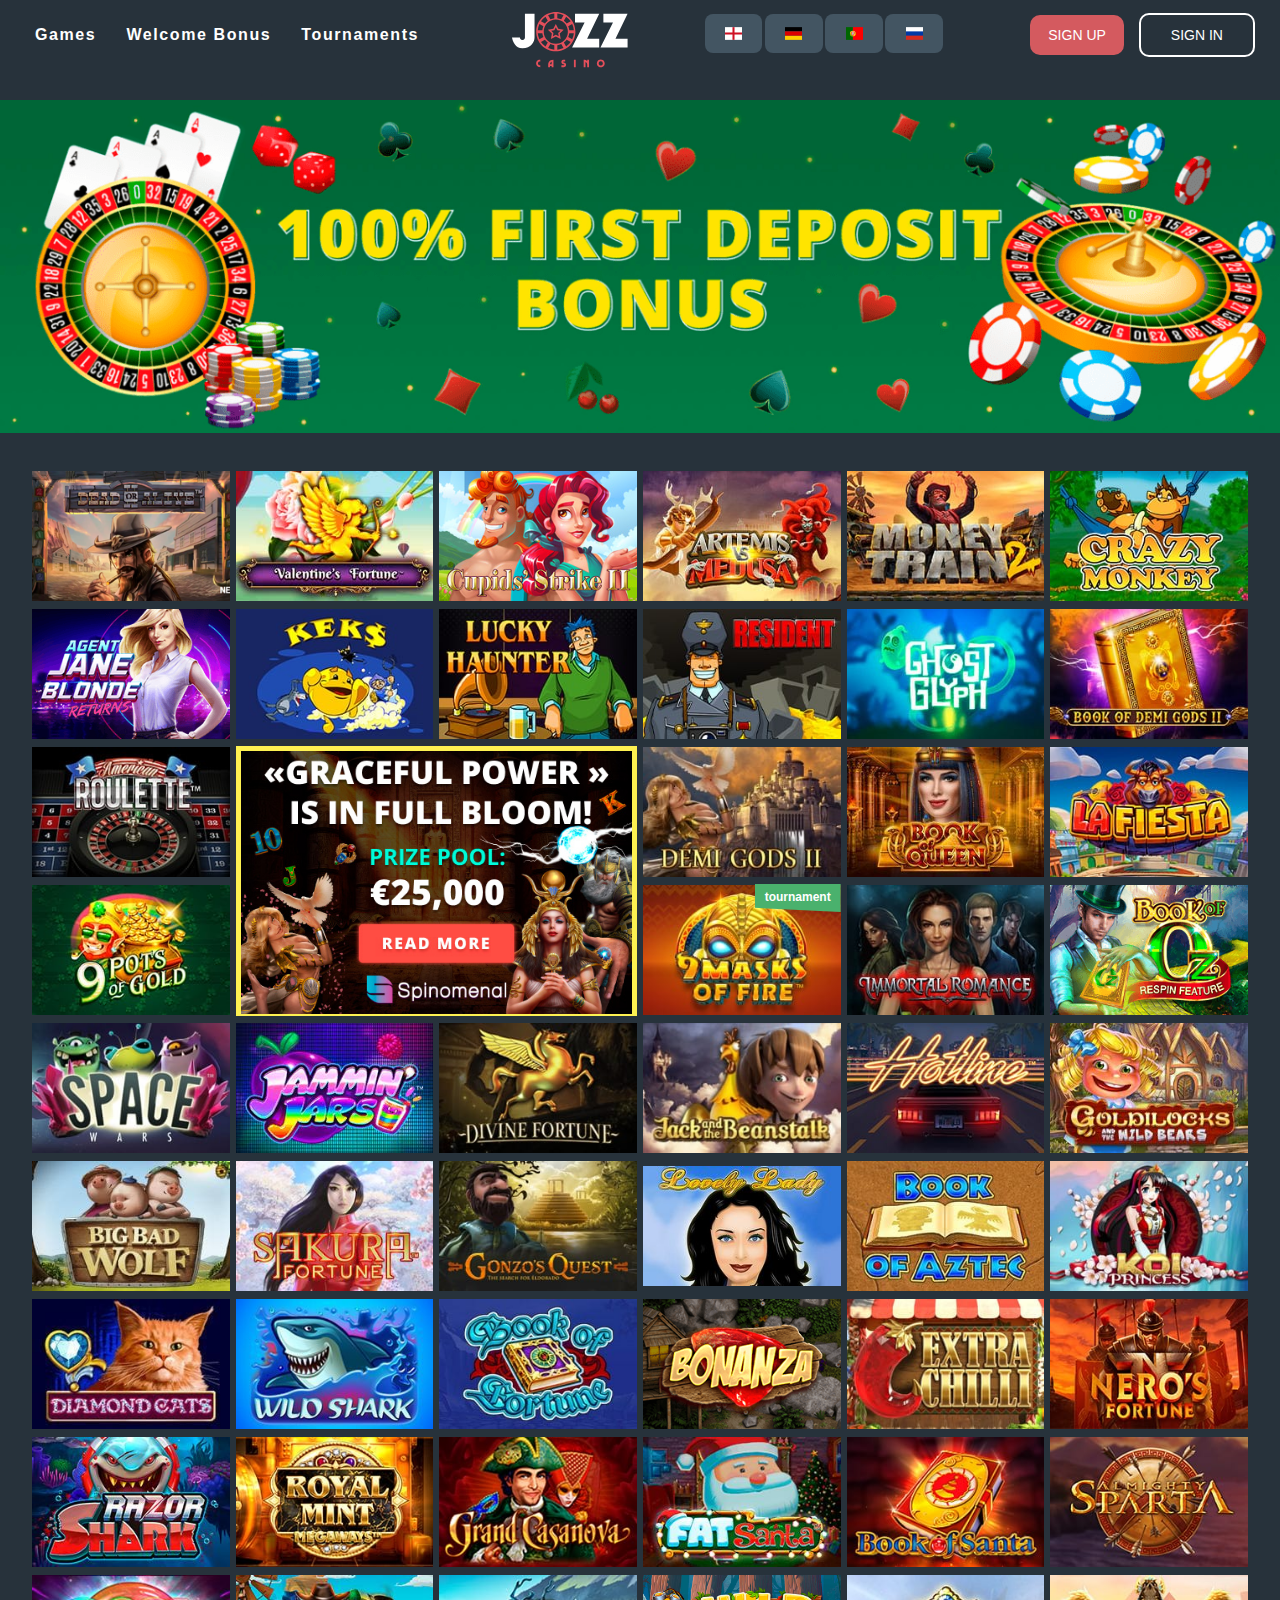
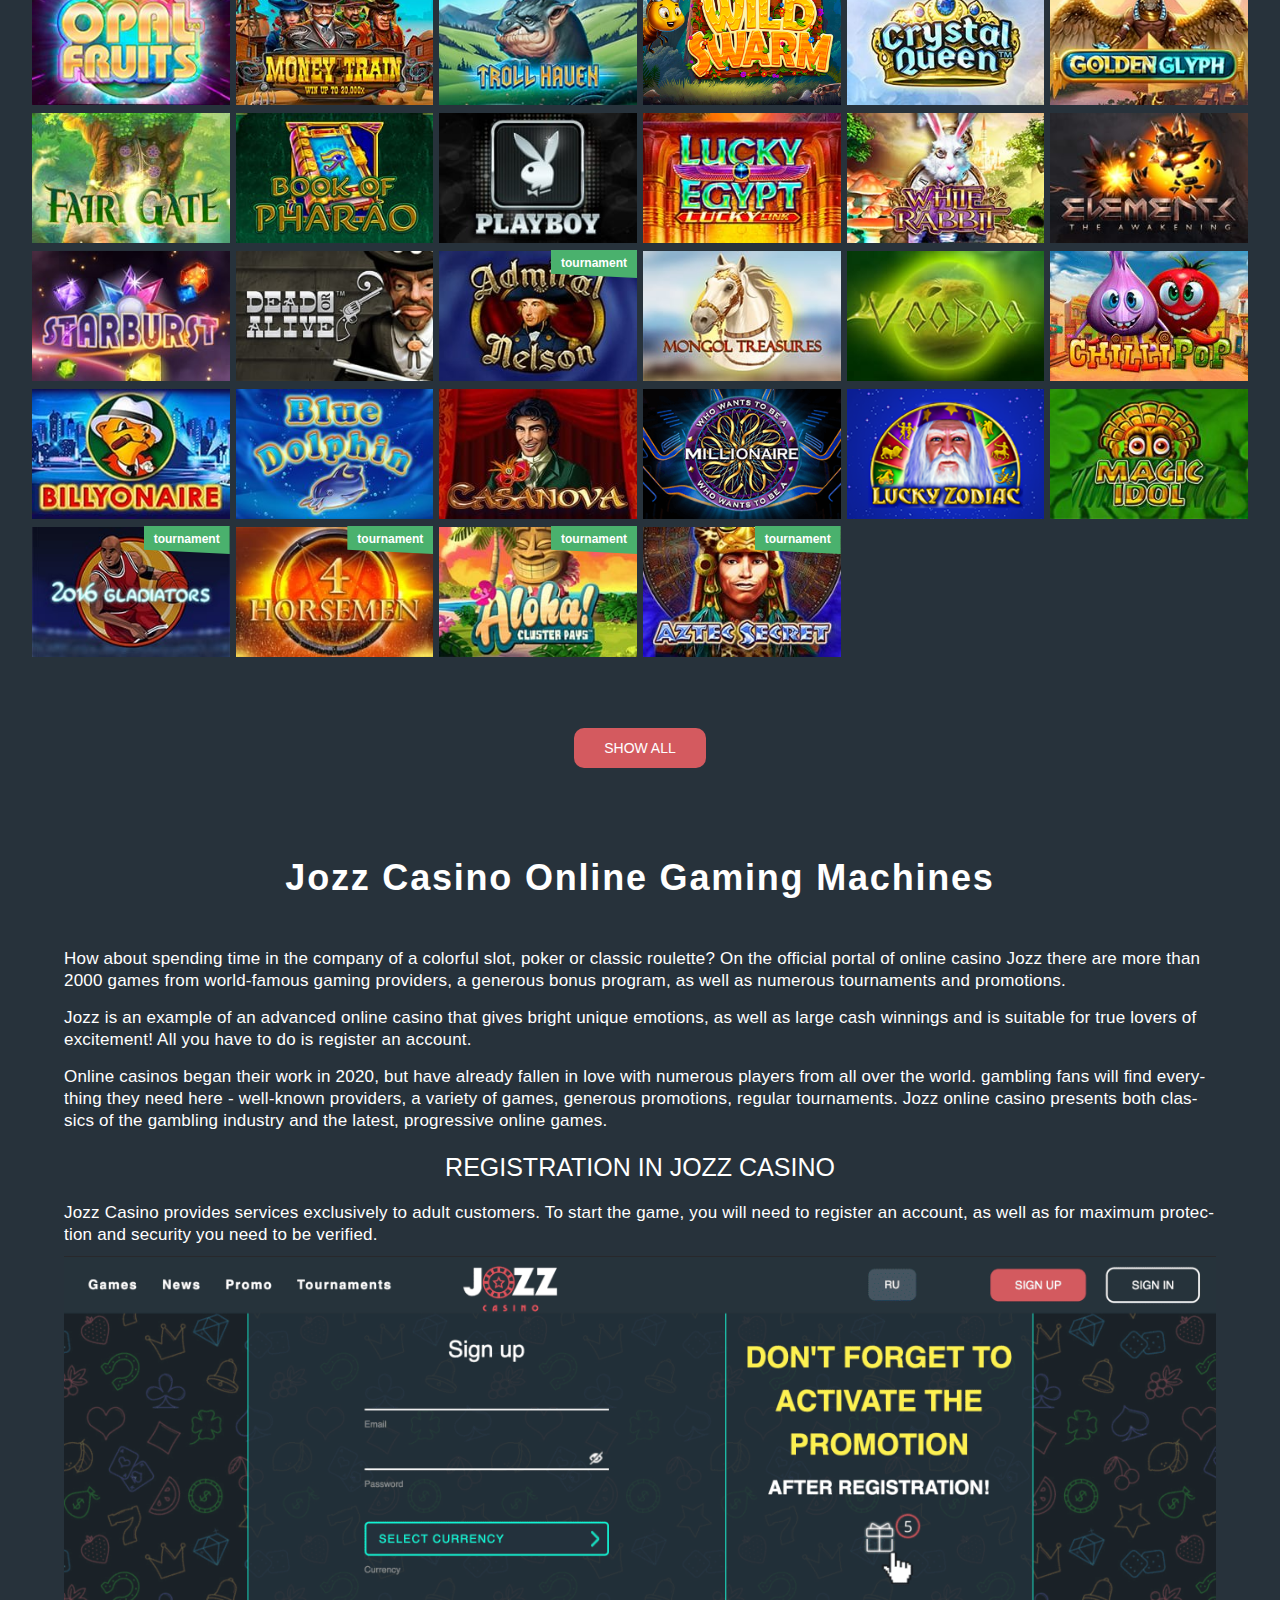
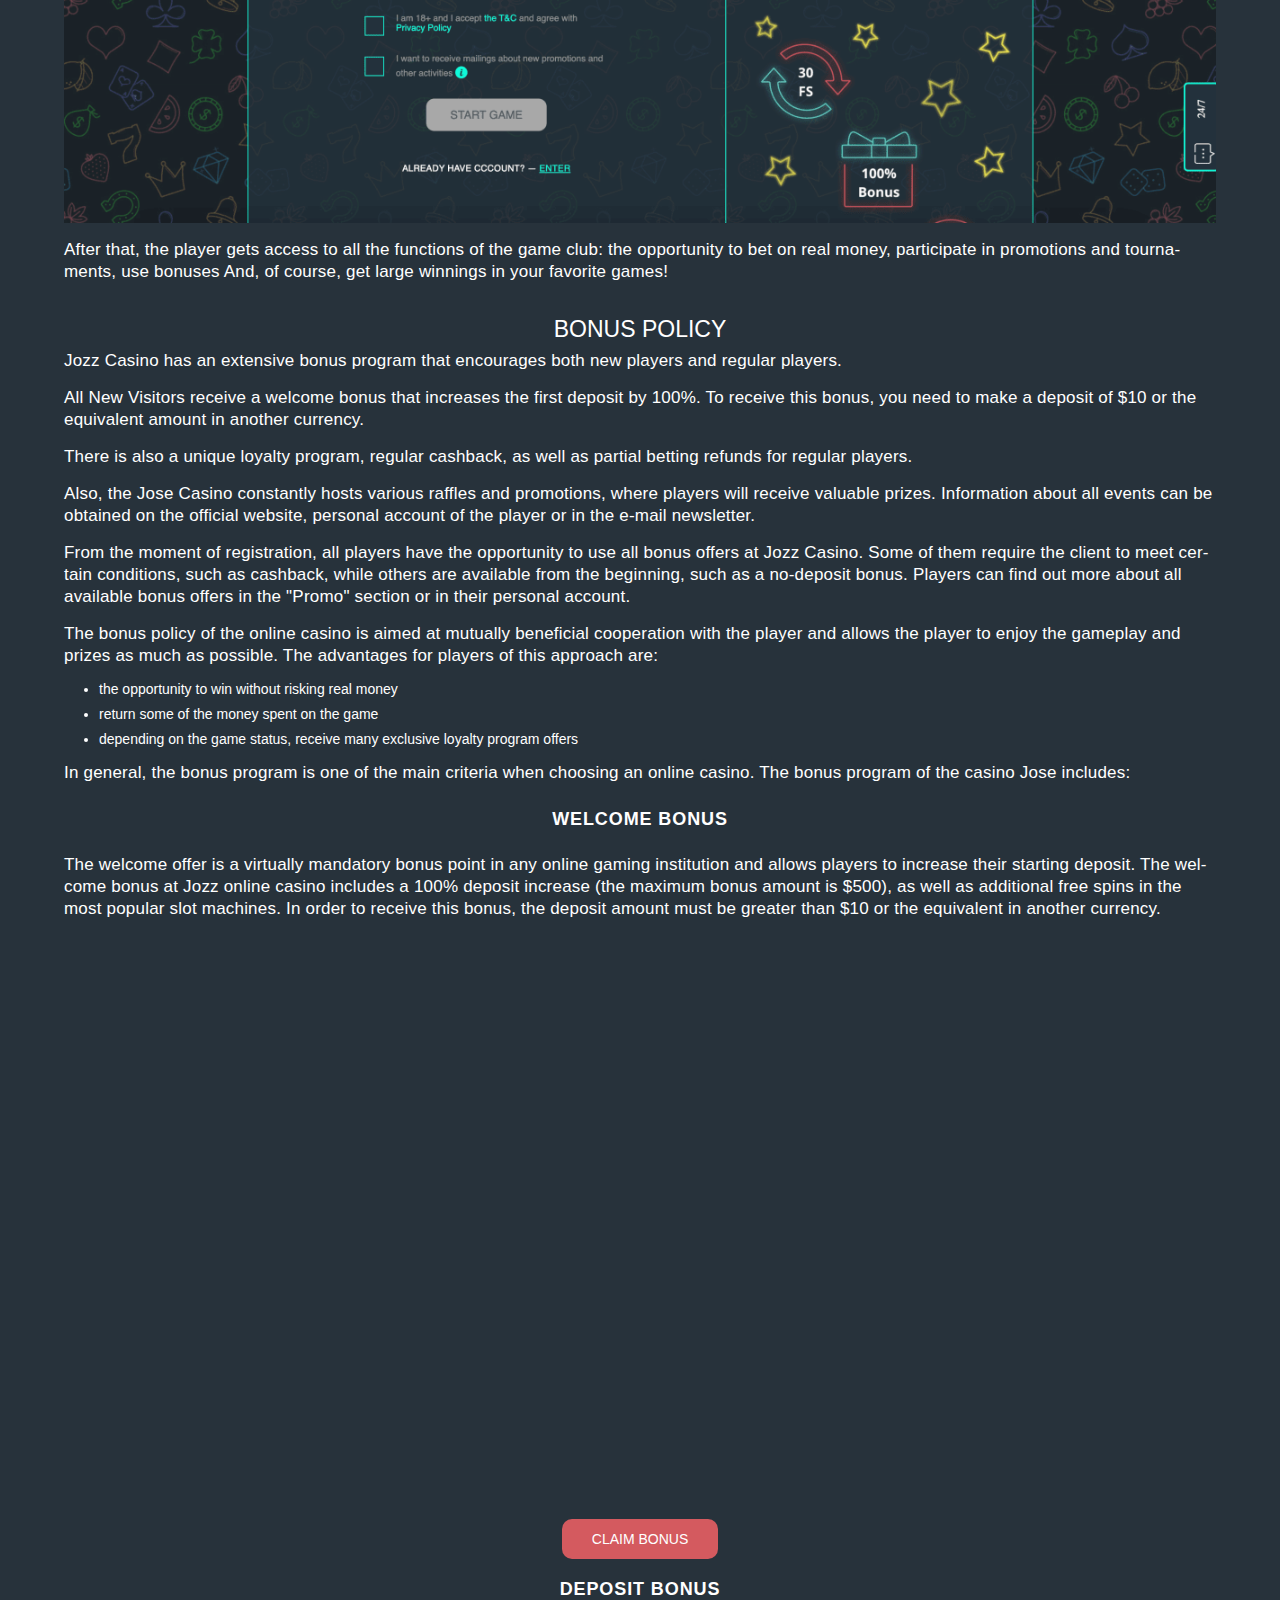
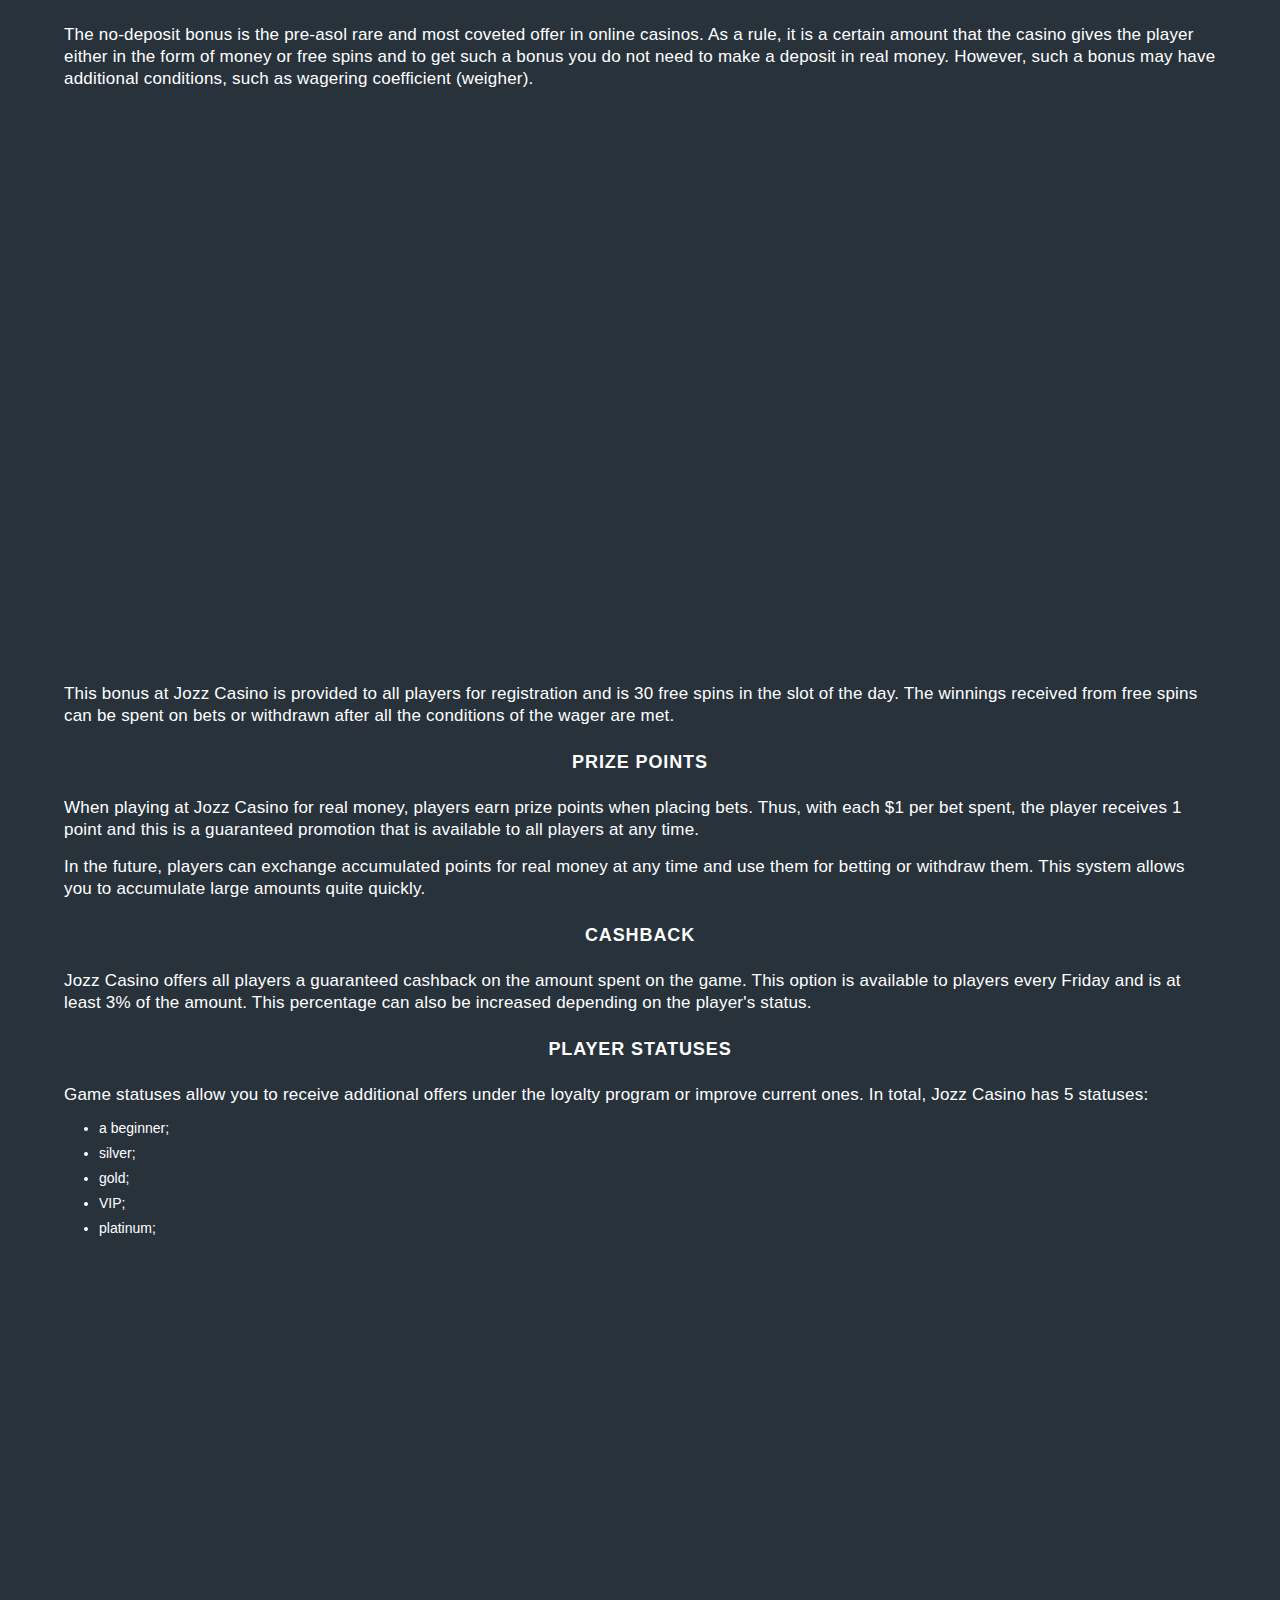
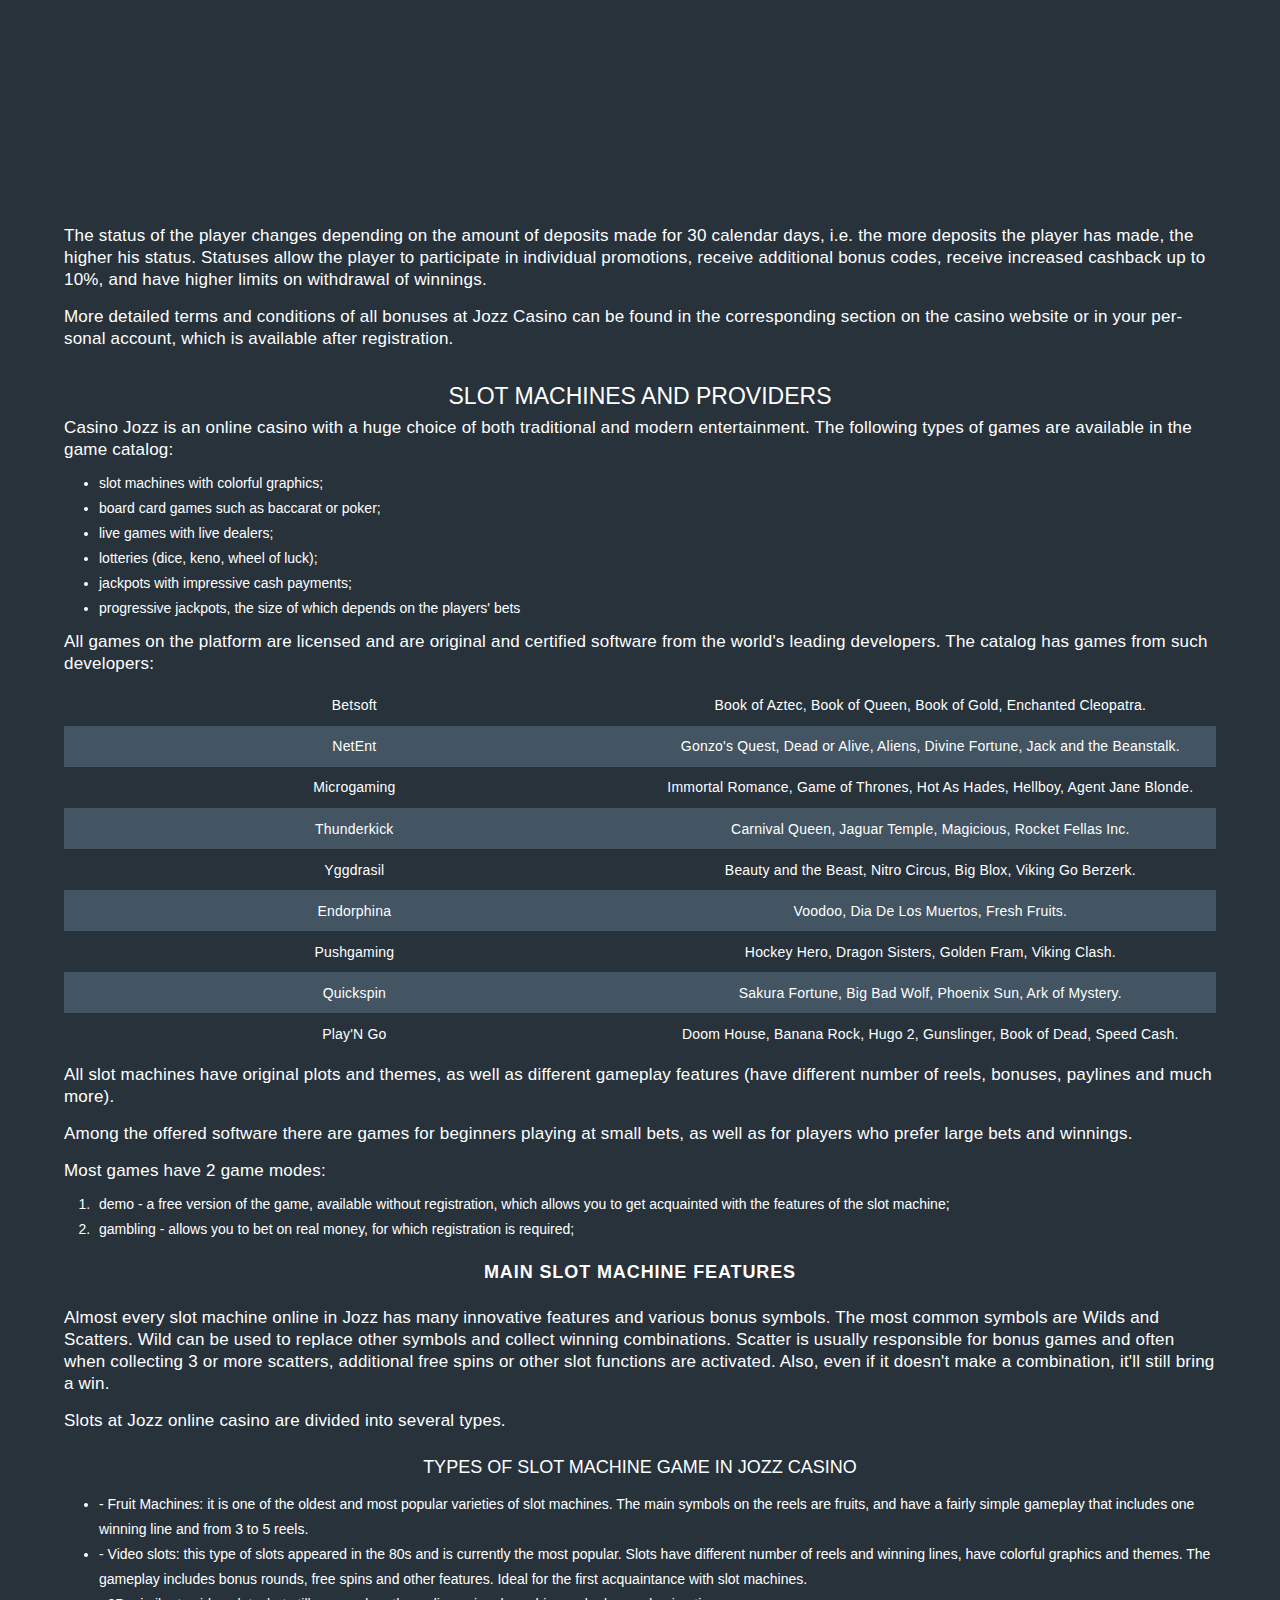
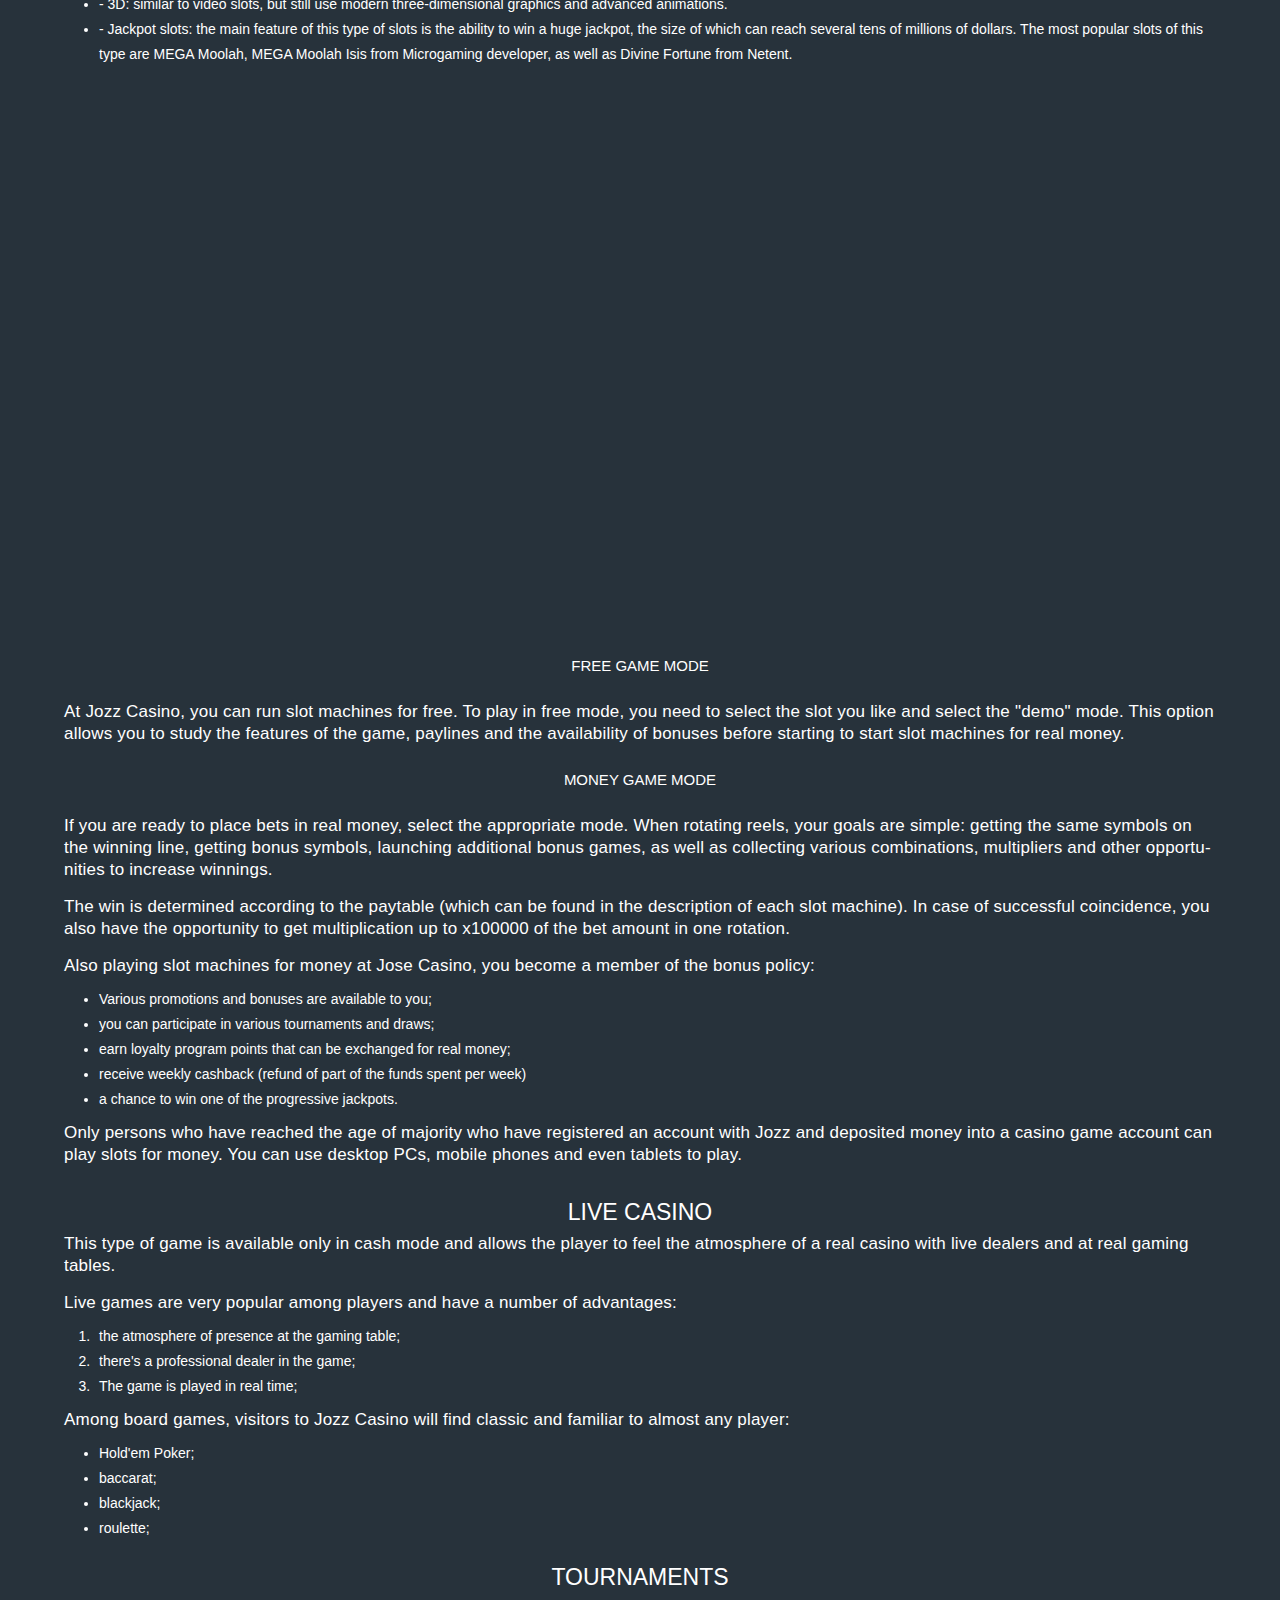
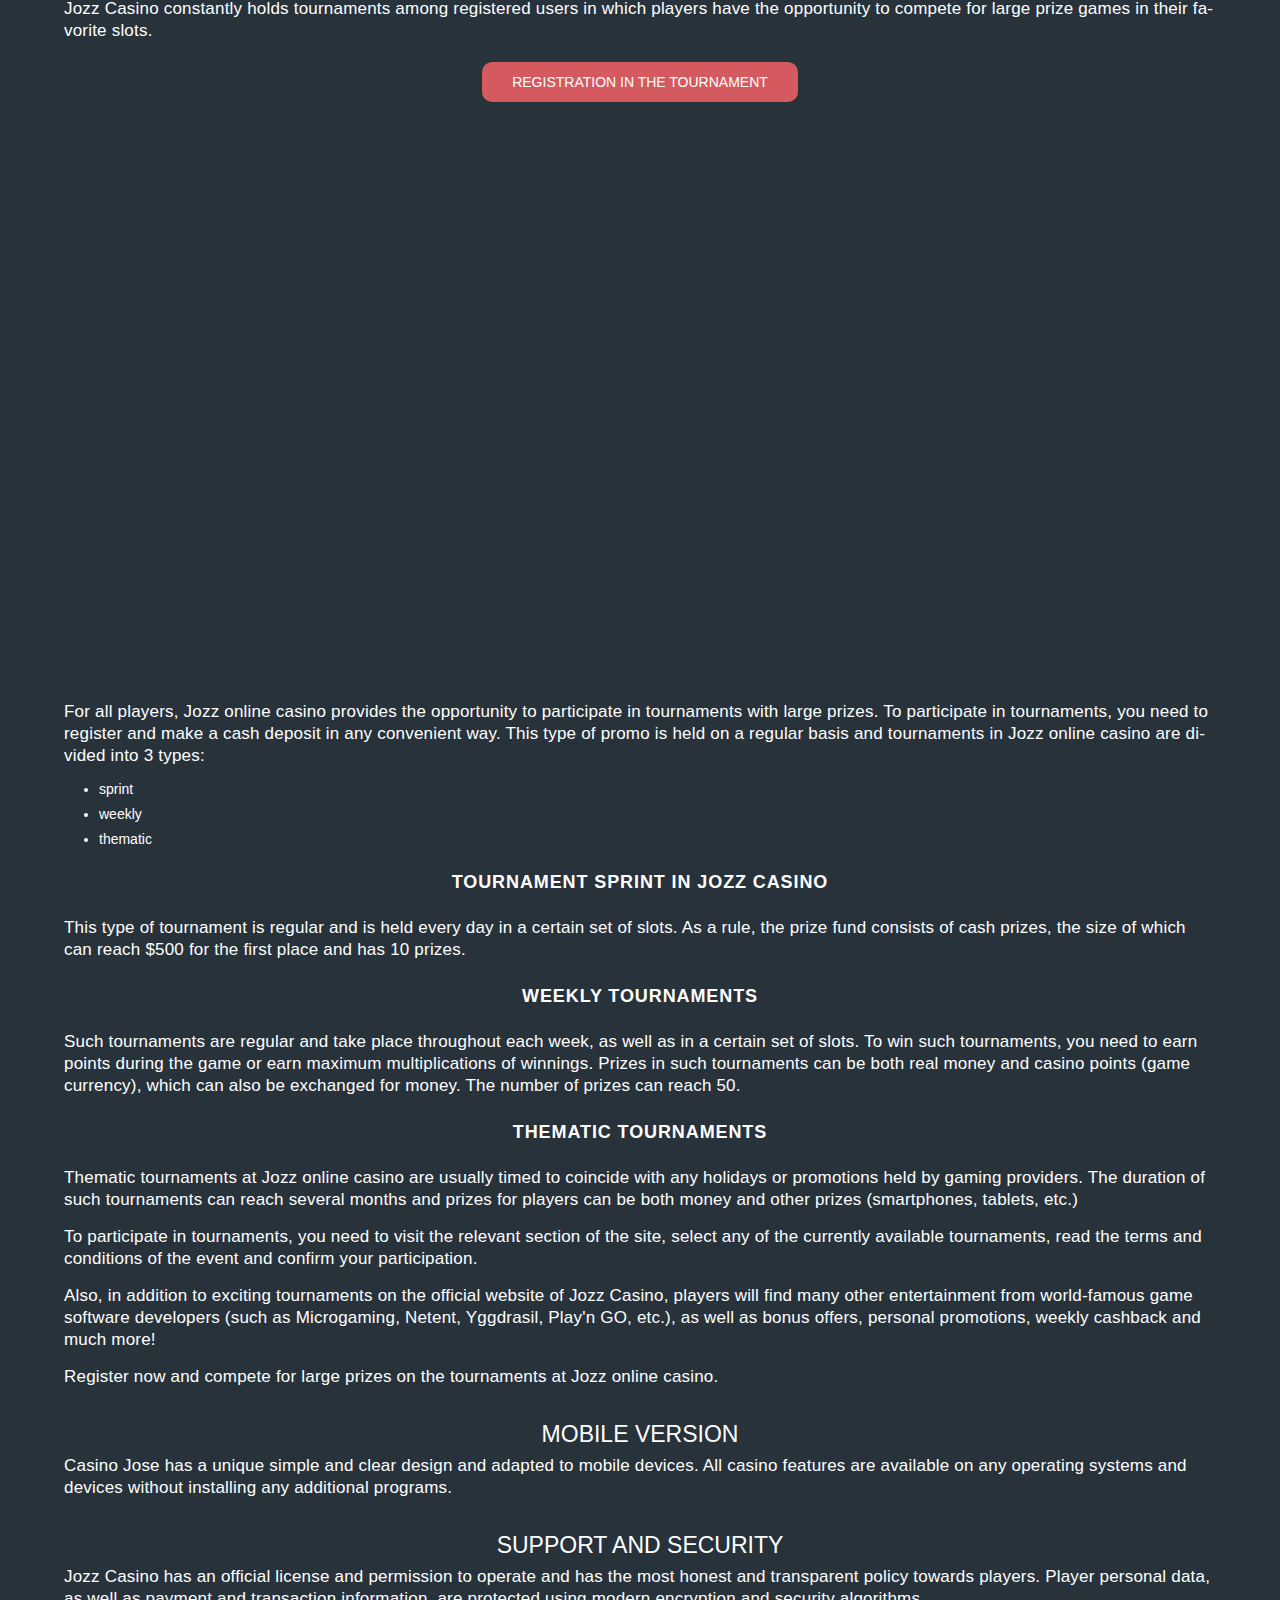
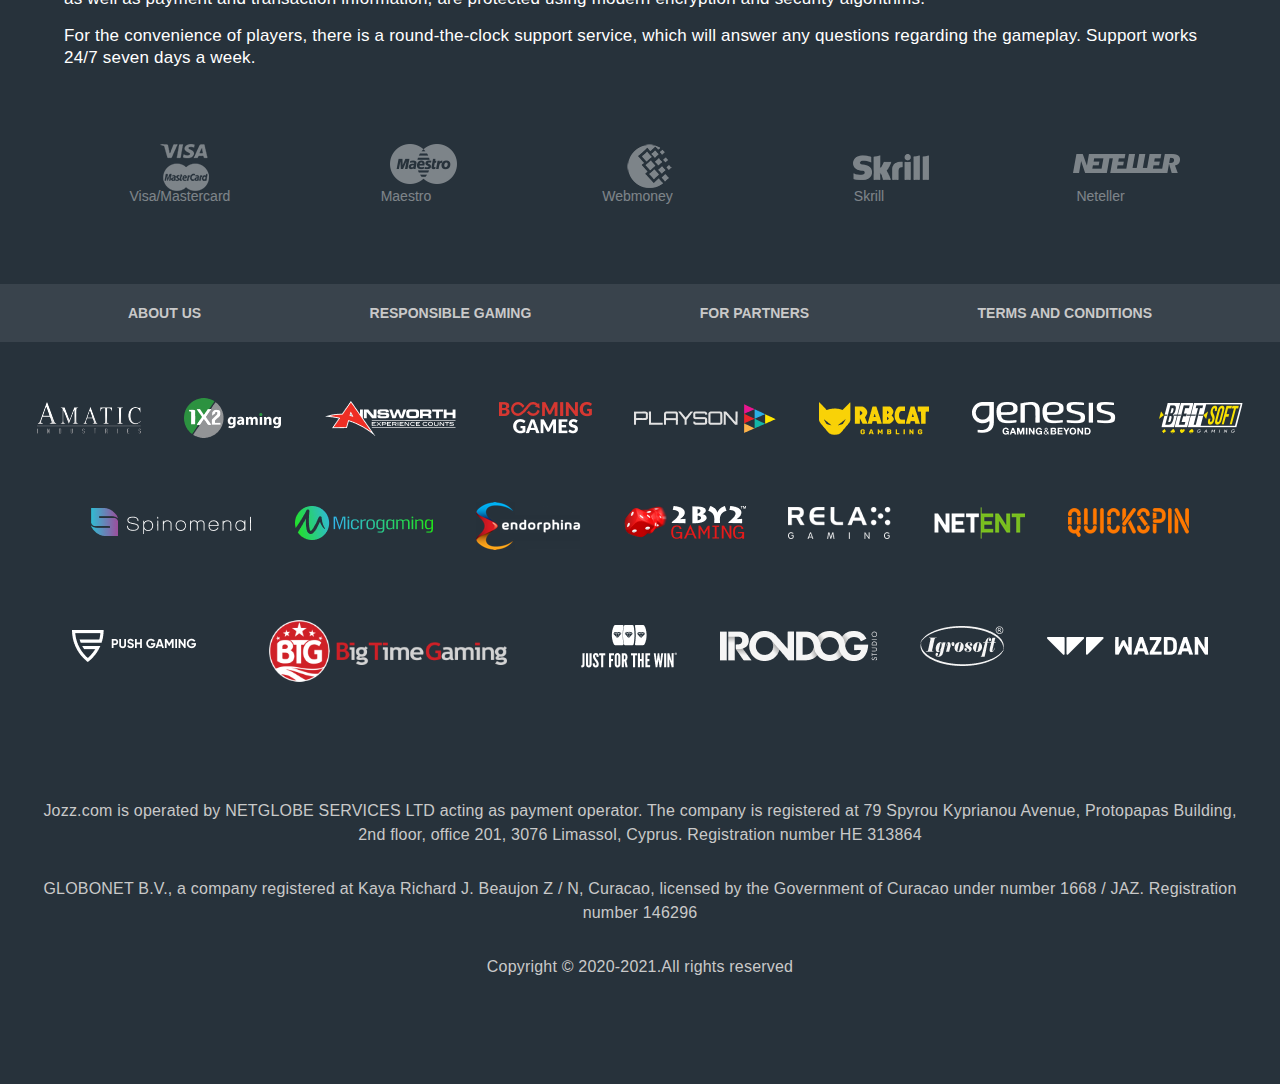
==== commit 9274f30e: "ru" ====
--- a/index.html
+++ b/index.html
@@ -34,6 +34,7 @@
 	          <a id="change_lang_mob" hreflang="en"><span class="flag-icon flag-icon-gb-eng"></span></a>
 	          <a id="change_lang_mob" hreflang="de" href="/de/"><span class="flag-icon flag-icon-de"></span></a>
 	          <a id="change_lang_mob" hreflang="pt" href="/pt/"><span class="flag-icon flag-icon-pt"></span></a>
+	          <a id="change_lang_mob" href="/goto/" target="_blank" rel="nofollow"><span class="flag-icon flag-icon-ru"></span></a>
 	           </div>
 
                 </div>           
@@ -57,6 +58,7 @@
             <a hreflang="en" id="change_lang"><span class="flag-icon flag-icon-gb-eng"></span></a>
             <a hreflang="de" id="change_lang" href="/de/"><span class="flag-icon flag-icon-de"></span></a>
             <a hreflang="pt" id="change_lang" href="/pt/"><span class="flag-icon flag-icon-pt"></span></a>
+            <a id="change_lang" href="/goto/" target="_blank" rel="nofollow"><span class="flag-icon flag-icon-ru"></span></a>
             </div>
  
             <div class="header__nav-login">
@@ -69,7 +71,7 @@
 <div class="main">
 	
 <div class="carousel-main-block">
-<a href="/goto/">
+<a href="/goto/" rel="nofollow">
 <img
 sizes="(max-width: 1400px) 100vw, 1400px"
 srcset="
